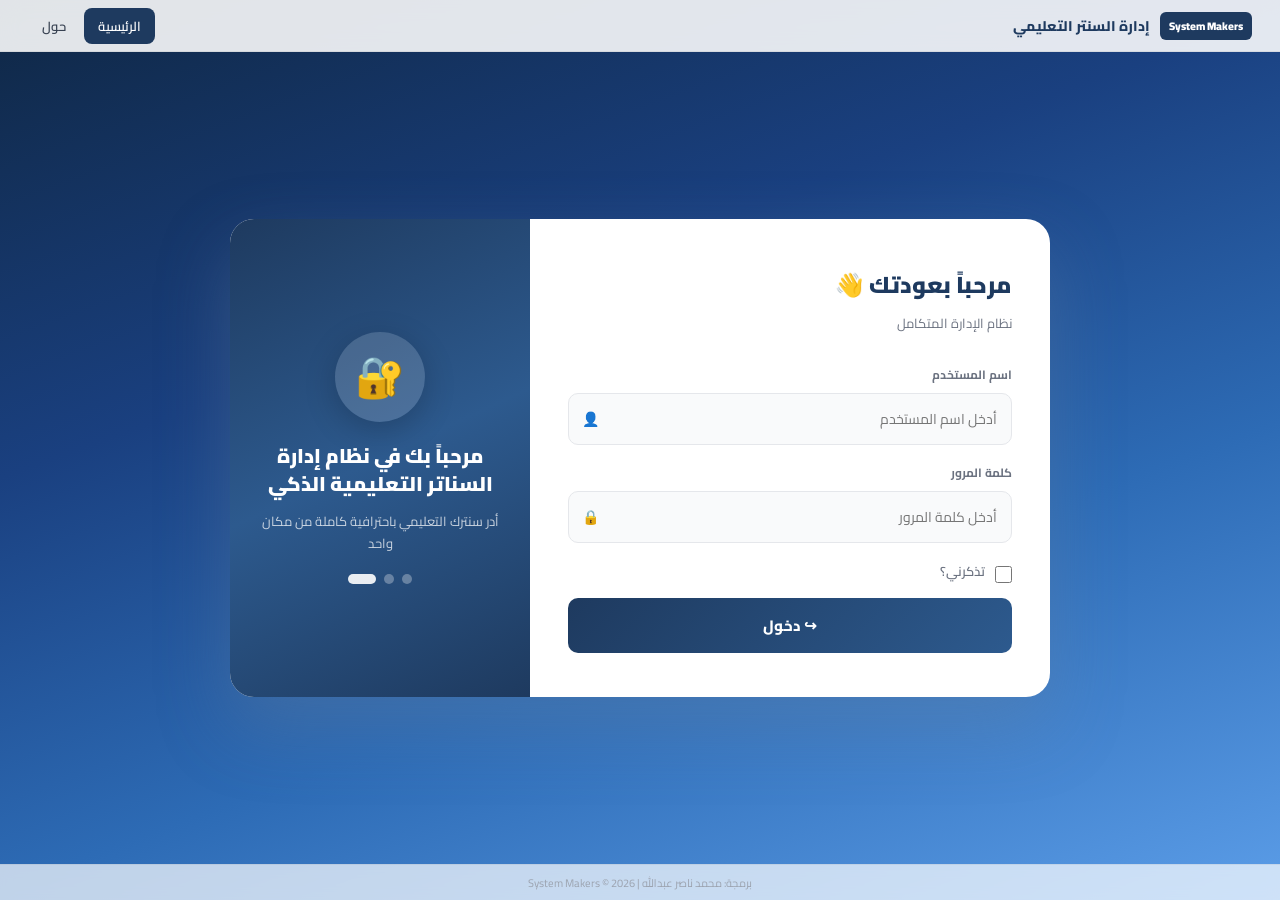
==== app.html @ ea77adde "Add files via upload" ====
<!DOCTYPE html>
<html lang="ar" dir="rtl">
<head>
<meta charset="UTF-8">
<meta name="viewport" content="width=device-width, initial-scale=1.0">
<title>سنتر الدروس الخصوصية</title>
<style>
@import url('https://fonts.googleapis.com/css2?family=Cairo:wght@300;400;500;600;700;900&display=swap');
:root{
  --p:#0f2744;--p2:#1a3d6b;--acc:#f59e0b;--acc2:#d97706;
  --green:#10b981;--red:#ef4444;--blue:#3b82f6;--purple:#8b5cf6;
  --bg:#f1f5f9;--card:#fff;--text:#0f172a;--muted:#64748b;--border:#e2e8f0;
  --tnh:40px;--sh:0 2px 16px rgba(0,0,0,.07);
}
*{margin:0;padding:0;box-sizing:border-box}
body{font-family:'Cairo','Segoe UI',sans-serif;background:var(--bg);color:var(--text);direction:rtl}

/* AUTH */
#auth{position:fixed;inset:0;z-index:999;background:linear-gradient(160deg,#0f2744 0%,#1a4080 35%,#2d6bb5 65%,#5b9de8 100%);display:flex;align-items:center;justify-content:center;padding-top:52px;padding-bottom:36px}
.acard{background:#fff;border-radius:24px;width:820px;max-width:96vw;min-height:460px;box-shadow:0 30px 70px rgba(100,130,160,.35);animation:fadeUp .4s;display:flex;overflow:hidden}
@keyframes fadeUp{from{opacity:0;transform:translateY(24px)}to{opacity:1;transform:none}}
.acard-left{flex:1;padding:44px 38px;min-width:0}
.acard-right{width:300px;background:linear-gradient(155deg,#1e3a5f,#2d5a8e 50%,#1e3a5f);display:flex;flex-direction:column;align-items:center;justify-content:center;padding:36px 28px;text-align:center;flex-shrink:0;position:relative;overflow:hidden}
.acard-right-content{position:relative;z-index:1}
.aright-icon{width:90px;height:90px;background:rgba(255,255,255,.15);border-radius:50%;display:flex;align-items:center;justify-content:center;font-size:40px;margin:0 auto 20px;box-shadow:0 8px 32px rgba(0,0,0,.2)}
.acard-right h3{color:#fff;font-size:20px;font-weight:900;margin-bottom:12px;line-height:1.4}
.acard-right p{color:rgba(255,255,255,.75);font-size:13px;line-height:1.7}
.aright-dots{display:flex;gap:8px;justify-content:center;margin-top:20px}
.aright-dots span{width:10px;height:10px;border-radius:50%;background:rgba(255,255,255,.3)}
.aright-dots span.active{background:rgba(255,255,255,.9);width:28px;border-radius:5px}
.abrand{margin-bottom:28px}
.abrand h1{font-size:23px;font-weight:900;color:#1e3a5f;display:flex;align-items:center;gap:8px}
.abrand p{font-size:13px;color:#6b7280;margin-top:5px}
.afield{margin-bottom:16px}
.afield label{display:block;font-size:12px;font-weight:700;color:#6b7280;margin-bottom:7px}
.afield .ainp-wrap{position:relative}
.afield .ainp-wrap .aicon{position:absolute;left:14px;top:50%;transform:translateY(-50%);color:#9ca3af;font-size:14px;pointer-events:none}
.afield input{width:100%;padding:12px 14px 12px 40px;border:1.5px solid #e5e7eb;border-radius:10px;font-size:14px;font-family:inherit;transition:.2s;background:#f9fafb;color:#111}
.afield input:focus{outline:none;border-color:#2d5a8e;background:#fff;box-shadow:0 0 0 3px rgba(45,90,142,.1)}
.abtn{width:100%;padding:13px;background:linear-gradient(135deg,#1e3a5f,#2d5a8e);color:#fff;border:none;border-radius:10px;font-size:15px;font-weight:800;font-family:inherit;cursor:pointer;margin-top:8px;transition:.2s;display:flex;align-items:center;justify-content:center;gap:8px}
.abtn:hover{background:linear-gradient(135deg,#16304f,#255080);transform:translateY(-1px);box-shadow:0 6px 20px rgba(30,58,95,.3)}
.aerr{background:#fee2e2;color:#dc2626;border-radius:10px;padding:11px 14px;font-size:13px;margin-top:12px;display:none}
.ahint{text-align:center;margin-top:14px;font-size:12px;color:#94a3b8}
#auth-topbar{position:fixed;top:0;left:0;right:0;height:52px;background:rgba(255,255,255,.88);backdrop-filter:blur(10px);display:flex;align-items:center;justify-content:space-between;padding:0 28px;z-index:1000;border-bottom:1px solid rgba(0,0,0,.06)}
#auth-topbar .atnav-brand{display:flex;align-items:center;gap:10px;font-size:14px;font-weight:800;color:#1e3a5f}
#auth-topbar .atnav-brand span{background:#1e3a5f;color:#fff;border-radius:6px;padding:4px 9px;font-size:11px;font-weight:900}
#auth-topbar .atnav-links{display:flex;gap:4px}
#auth-topbar .atnav-links a{padding:6px 14px;border-radius:8px;font-size:13px;font-weight:600;color:#374151;text-decoration:none;transition:.15s;cursor:pointer}
#auth-topbar .atnav-links a:hover{background:rgba(30,58,95,.08);color:#1e3a5f}
#auth-topbar .atnav-links a.active{background:#1e3a5f;color:#fff}
#auth-footer{position:fixed;bottom:0;left:0;right:0;height:36px;background:rgba(255,255,255,.7);backdrop-filter:blur(6px);display:flex;align-items:center;justify-content:center;font-size:11px;color:#9ca3af;z-index:1000;border-top:1px solid rgba(0,0,0,.05)}

/* LAYOUT — شريط جانبي يمين */
#app{display:flex;min-height:100vh}
.topnav{background:var(--p);position:fixed;top:0;right:0;bottom:0;z-index:100;width:230px;box-shadow:-2px 0 12px rgba(0,0,0,.2);transition:all .25s}
.tn-inner{height:100%;display:flex;flex-direction:column;align-items:stretch;gap:8px;padding:8px;max-width:100%}
/* ── TOP BAR LAYOUT ── */
body.layout-top .topnav{top:0;right:0;left:0;bottom:auto;width:100%;height:72px;overflow:hidden;box-shadow:0 3px 16px rgba(0,0,0,.22)}
body.layout-top .tn-inner{flex-direction:row;height:72px;align-items:center;padding:0 16px;gap:6px;overflow-x:auto;overflow-y:hidden}
body.layout-top .tn-user{flex-direction:row;border:none;border-left:1px solid rgba(255,255,255,.18);padding:6px 16px;min-width:fit-content;flex-shrink:0;gap:10px}
body.layout-top .tn-user .sbav{width:34px;height:34px;font-size:14px;border-radius:10px}
body.layout-top .tn-user .sbui .nm{font-size:12px;max-width:120px}
body.layout-top .tn-user .sbui .rl{font-size:10px}
body.layout-top .tn-brand{flex-direction:row;border:none;border-right:1px solid rgba(255,255,255,.18);padding:6px 16px;min-width:fit-content;flex-shrink:0;gap:10px}
body.layout-top .tn-brand .sblogo{width:36px;height:36px;font-size:18px;border-radius:10px}
body.layout-top .tn-brand h2{font-size:13px;max-width:160px}
body.layout-top .tn-brand span{font-size:11px}
body.layout-top .tn-scroll{flex-direction:row;overflow-x:auto;overflow-y:hidden;flex:1;gap:3px;padding:0 6px;align-items:center}
body.layout-top .ns{display:flex;flex-direction:row;align-items:center;gap:3px;flex-shrink:0;position:relative}
body.layout-top .ns+.ns::before{content:'';display:block;width:1px;height:28px;background:rgba(255,255,255,.15);margin:0 4px;flex-shrink:0}
body.layout-top .nl{display:none}
body.layout-top .ni{white-space:nowrap;padding:8px 14px;font-size:13px;font-weight:700;border-radius:9px;gap:6px}
body.layout-top .ni .ic{font-size:14px;width:18px}
body.layout-top .ni.on{background:var(--acc);color:var(--p)}
body.layout-top .sbadge{font-size:9px}
body.layout-top .lout{font-size:18px;padding:4px 6px}
body.layout-top .main{margin-right:0;width:100%;margin-top:72px}
body.layout-top .tn-scroll::-webkit-scrollbar{height:4px}
body.layout-top .tn-scroll::-webkit-scrollbar-thumb{background:rgba(255,255,255,.3);border-radius:2px}
.tn-brand{display:flex;align-items:center;gap:8px;flex-shrink:0;padding:8px;border:1px solid rgba(255,255,255,.12);border-radius:10px}
.tn-brand .sblogo{width:28px;height:28px;background:var(--acc);border-radius:8px;display:inline-flex;align-items:center;justify-content:center;font-size:14px;flex-shrink:0}
.tn-brand .tn-txt{display:flex;flex-direction:column;line-height:1.1}
.tn-brand h2{color:#fff;font-size:12px;font-weight:800;max-width:140px;overflow:hidden;text-overflow:ellipsis;white-space:nowrap}
.tn-brand span{color:rgba(255,255,255,.55);font-size:10px}
.tn-scroll{flex:1;min-height:0;display:flex;flex-direction:column;align-items:stretch;gap:6px;overflow-x:hidden;overflow-y:auto;padding:2px 0;scrollbar-width:thin}
.tn-scroll::-webkit-scrollbar{width:5px}
.tn-scroll::-webkit-scrollbar-thumb{background:rgba(255,255,255,.25);border-radius:3px}
.ns{display:block}
.nl{display:block;color:rgba(255,255,255,.55);font-size:10px;font-weight:800;padding:4px 6px}
.ni{display:flex;align-items:center;gap:7px;padding:7px 9px;border-radius:8px;cursor:pointer;color:rgba(255,255,255,.82);font-size:12px;font-weight:700;transition:.12s;line-height:1.2}
.ni:hover{background:rgba(255,255,255,.1);color:#fff}
.ni.on{background:var(--acc);color:var(--p)}
.ni .ic{font-size:12px;width:15px;text-align:center;line-height:1}
.sbadge{background:rgba(239,68,68,.95);color:#fff;border-radius:10px;padding:0 4px;font-size:8px;font-weight:800;margin-right:2px;vertical-align:middle}
.tn-user{display:flex;align-items:center;gap:7px;flex-shrink:0;padding:8px;border:1px solid rgba(255,255,255,.12);border-radius:10px}
.sbav{width:26px;height:26px;background:var(--acc);border-radius:7px;display:flex;align-items:center;justify-content:center;font-size:11px;font-weight:800;color:var(--p);flex-shrink:0}
.sbui .nm{color:#fff;font-size:10.5px;font-weight:700;max-width:90px;overflow:hidden;text-overflow:ellipsis}
.sbui .rl{color:rgba(255,255,255,.45);font-size:9px}
.lout{background:none;border:none;color:rgba(255,255,255,.45);cursor:pointer;font-size:15px;padding:2px 4px;transition:.2s;line-height:1}
.lout:hover{color:#fff}

.main{flex:1;margin-right:230px;width:calc(100% - 230px)}
.topbar{background:#fff;padding:0 26px;height:60px;display:flex;align-items:center;justify-content:space-between;border-bottom:1px solid var(--border);position:sticky;top:0;z-index:50;box-shadow:0 2px 8px rgba(0,0,0,.04)}
.topbar h1{font-size:18px;font-weight:800;color:var(--p)}
.topbar-r{display:flex;align-items:center;gap:10px}
.dpill{background:var(--bg);border:1px solid var(--border);border-radius:8px;padding:6px 13px;font-size:12px;color:var(--muted);font-weight:600}
.content{padding:22px}

/* PAGES */
.page{display:none}.page.on{display:block}

/* STATS */
.stats{display:grid;grid-template-columns:repeat(4,1fr);gap:15px;margin-bottom:20px}
.sc{background:#fff;border-radius:15px;padding:18px 20px;box-shadow:var(--sh);display:flex;align-items:center;gap:15px;transition:.2s;border-right:4px solid transparent}
.sc:hover{transform:translateY(-2px)}
.sc.cg{border-color:var(--green)}.sc.cb{border-color:var(--blue)}.sc.ca{border-color:var(--acc)}.sc.cr{border-color:var(--red)}
.scic{width:50px;height:50px;border-radius:13px;display:flex;align-items:center;justify-content:center;font-size:21px;flex-shrink:0}
.scic.g{background:#d1fae5}.scic.b{background:#dbeafe}.scic.a{background:#fef3c7}.scic.r{background:#fee2e2}
.scv{font-size:24px;font-weight:900;color:var(--p);line-height:1}
.scl{font-size:12px;color:var(--muted);margin-top:3px;font-weight:600}

/* CARD */
.card{background:#fff;border-radius:15px;box-shadow:var(--sh);margin-bottom:18px;overflow:hidden}
.ch{padding:15px 20px;border-bottom:1px solid var(--border);display:flex;align-items:center;justify-content:space-between}
.ct{font-size:14px;font-weight:800;color:var(--p)}
.cb{padding:20px}

/* GRID */
.g2{display:grid;grid-template-columns:1fr 1fr;gap:16px}
.g3{display:grid;grid-template-columns:1fr 1fr 1fr;gap:15px}

/* BUTTON */
.btn{padding:9px 17px;border-radius:9px;border:none;cursor:pointer;font-size:13px;font-weight:700;font-family:inherit;transition:.18s;display:inline-flex;align-items:center;gap:6px}
.btnp{background:var(--p);color:#fff}.btnp:hover{background:var(--p2)}
.btna{background:var(--acc);color:var(--p)}.btna:hover{background:var(--acc2)}
.btng{background:var(--green);color:#fff}
.btnr{background:var(--red);color:#fff}
.btno{background:transparent;color:var(--p);border:2px solid var(--border)}.btno:hover{border-color:var(--p)}
.btn-sm{padding:5px 12px;font-size:12px}

/* TABLE */
.tw{overflow-x:auto}
table{width:100%;border-collapse:collapse}
th{background:var(--bg);padding:10px 14px;text-align:right;font-size:11px;font-weight:800;color:var(--muted);letter-spacing:.4px;white-space:nowrap}
td{padding:12px 14px;border-bottom:1px solid var(--border);font-size:13px;vertical-align:middle}
tr:last-child td{border:none}
tr:hover td{background:#fafbfc}

/* BADGE */
.b{padding:3px 9px;border-radius:20px;font-size:11px;font-weight:800;display:inline-block}
.bg{background:#d1fae5;color:#065f46}.br{background:#fee2e2;color:#991b1b}
.bb{background:#dbeafe;color:#1e40af}.ba{background:#fef3c7;color:#92400e}
.bm{background:#f1f5f9;color:#475569}

/* MODAL */
.mo{position:fixed;inset:0;background:rgba(0,0,0,.55);z-index:500;display:none;align-items:center;justify-content:center;padding:20px}
.mo.on{display:flex}
.modal{background:#fff;border-radius:20px;width:620px;max-width:100%;max-height:90vh;overflow-y:auto;box-shadow:0 30px 70px rgba(0,0,0,.3);animation:fadeUp .3s}
.mh{padding:17px 22px;border-bottom:1px solid var(--border);display:flex;align-items:center;justify-content:space-between;position:sticky;top:0;background:#fff;z-index:1}
.mt{font-size:16px;font-weight:800;color:var(--p)}
.mc{background:none;border:none;font-size:22px;cursor:pointer;color:var(--muted);transition:.2s}
.mc:hover{color:var(--red)}
.mb{padding:22px}
.mf{padding:14px 22px;border-top:1px solid var(--border);display:flex;justify-content:flex-end;gap:10px}

/* FORM */
.fg{display:grid;grid-template-columns:1fr 1fr;gap:14px}
.fl label{display:block;font-size:11px;font-weight:800;color:var(--muted);margin-bottom:6px;text-transform:uppercase}
.fc{width:100%;padding:10px 12px;border:2px solid var(--border);border-radius:9px;font-size:13px;font-family:inherit;transition:.2s;background:#fff}
.fc:focus{outline:none;border-color:var(--blue)}
textarea.fc{resize:vertical;min-height:72px}
.full{grid-column:1/-1}

/* FILTERS */
.filters{display:flex;gap:10px;margin-bottom:16px;flex-wrap:wrap;align-items:center}
.sbi{flex:1;min-width:160px;padding:9px 14px;border:2px solid var(--border);border-radius:9px;font-family:inherit;font-size:13px;transition:.2s}
.sbi:focus{outline:none;border-color:var(--blue)}
.fsel{padding:9px 12px;border:2px solid var(--border);border-radius:9px;font-family:inherit;font-size:13px;background:#fff;cursor:pointer;min-width:120px}
.fsel:focus{outline:none;border-color:var(--blue)}

/* PROGRESS */
.pb{height:7px;background:var(--border);border-radius:4px;overflow:hidden;margin-top:4px}
.pf{height:100%;border-radius:4px;transition:width .3s}
.pf.g{background:var(--green)}.pf.y{background:var(--acc)}.pf.r{background:var(--red)}

/* SWITCH */
.sw{position:relative;display:inline-block;width:42px;height:23px}
.sw input{opacity:0;width:0;height:0}
.sl{position:absolute;inset:0;background:#cbd5e1;border-radius:24px;cursor:pointer;transition:.2s}
.sl:before{content:'';position:absolute;width:17px;height:17px;background:#fff;border-radius:50%;bottom:3px;right:3px;transition:.2s}
.sw input:checked+.sl{background:var(--green)}
.sw input:checked+.sl:before{transform:translateX(-19px)}

/* ALERT */
.alert{padding:12px 16px;border-radius:10px;font-size:13px;font-weight:600;margin-bottom:13px;display:flex;align-items:center;gap:10px}
.aw{background:#fef3c7;color:#92400e;border-right:4px solid var(--acc)}
.ad{background:#fee2e2;color:#991b1b;border-right:4px solid var(--red)}
.as{background:#d1fae5;color:#065f46;border-right:4px solid var(--green)}

/* DASHBOARD ITEMS */
.psi{display:flex;align-items:center;justify-content:space-between;padding:12px 0;border-bottom:1px solid var(--border)}
.psi:last-child{border:none}
.psi .inm{font-weight:700;font-size:14px}
.psi .inf{font-size:11px;color:var(--muted);margin-top:2px}

/* TOAST */
#toast{position:fixed;bottom:26px;left:50%;transform:translateX(-50%);background:#1e293b;color:#fff;padding:12px 22px;border-radius:11px;font-size:14px;font-weight:600;z-index:9999;opacity:0;transition:opacity .3s;pointer-events:none;white-space:nowrap;box-shadow:0 8px 24px rgba(0,0,0,.3)}
#toast.show{opacity:1}#toast.ok{background:var(--green)}#toast.err{background:var(--red)}#toast.warn{background:var(--acc);color:var(--p)}

/* LOADING */
.loading{display:none;position:fixed;inset:0;background:rgba(255,255,255,.7);z-index:800;align-items:center;justify-content:center}
.loading.on{display:flex}
.spin{width:44px;height:44px;border:4px solid var(--border);border-top-color:var(--p);border-radius:50%;animation:spin .7s linear infinite}
@keyframes spin{to{transform:rotate(360deg)}}

.empty{text-align:center;padding:42px 20px;color:var(--muted)}
.empty .ei{font-size:42px;margin-bottom:10px}
.empty p{font-size:14px}
.flex{display:flex}.gap8{gap:8px}.gap12{gap:12px}.aic{align-items:center}.jb{justify-content:space-between}
.fw7{font-weight:700}.fw9{font-weight:900}.fs12{font-size:12px}.fs13{font-size:13px}
.tg{color:var(--green)}.tr{color:var(--red)}.tb{color:var(--blue)}.tm{color:var(--muted)}
.mt16{margin-top:16px}.mb16{margin-bottom:16px}.hidden{display:none!important}

/* ═══ RECEIPT PRINT ═══ */
@media print{
  body>*:not(#receipt-wrap){display:none!important}
  #receipt-wrap{display:block!important;position:fixed;inset:0;z-index:9999;background:#fff}
}
#receipt-wrap{display:none;position:fixed;inset:0;z-index:9000;background:rgba(0,0,0,.6);align-items:center;justify-content:center}
#receipt-wrap.on{display:flex}
.receipt-box{background:#fff;width:460px;max-width:96%;border-radius:16px;overflow:hidden;box-shadow:0 20px 60px rgba(0,0,0,.4);animation:fadeUp .3s}
.receipt-head{background:var(--p);color:#fff;padding:22px;text-align:center}
.receipt-head h2{font-size:18px;font-weight:800}
.receipt-head p{font-size:12px;opacity:.7;margin-top:4px}
.receipt-title-bar{background:var(--acc);color:var(--p);text-align:center;padding:12px;font-size:16px;font-weight:800}
.receipt-body{padding:24px}
.receipt-row{display:flex;justify-content:space-between;align-items:center;padding:11px 0;border-bottom:1px solid var(--border)}
.receipt-row:last-of-type{border:none}
.receipt-row .lbl{font-size:14px;font-weight:700;color:var(--muted)}
.receipt-row .val{font-size:14px;font-weight:700;color:var(--text)}
.receipt-row .big{font-size:22px;font-weight:900;color:var(--green)}
.receipt-row .rem{font-size:18px;font-weight:900}
.receipt-row .rem.zero{color:var(--green)}
.receipt-row .rem.pos{color:var(--red)}
.receipt-footer{text-align:center;padding:16px;border-top:1px solid var(--border);font-size:12px;color:var(--muted)}
.receipt-actions{display:flex;gap:10px;padding:16px 24px;border-top:1px solid var(--border);justify-content:flex-end}

@media print{
  .receipt-box{border-radius:0;box-shadow:none;width:100%;height:100%}
  .receipt-actions{display:none}
  @page{size:A5;margin:10mm}
}
</style>
</head>
<body>

<!-- AUTH TOPBAR -->
<div id="auth-topbar">
  <div class="atnav-brand">
    <span>System Makers</span>
    إدارة السنتر التعليمي
  </div>
  <div class="atnav-links">
    <a class="active">الرئيسية</a>
    <a onclick="document.getElementById('about-mini-modal').style.display='flex'" style="cursor:pointer">حول</a>
  </div>
</div>

<!-- AUTH -->
<div id="auth">
  <div class="acard">
    <div class="acard-left">
      <div class="abrand">
        <h1>مرحباً بعودتك 👋</h1>
        <p>نظام الإدارة المتكامل</p>
      </div>
      <div class="afield">
        <label>اسم المستخدم</label>
        <div class="ainp-wrap">
          <span class="aicon">👤</span>
          <input id="au" placeholder="أدخل اسم المستخدم" autocomplete="username" value="">
        </div>
      </div>
      <div class="afield">
        <label>كلمة المرور</label>
        <div class="ainp-wrap">
          <span class="aicon">🔒</span>
          <input id="ap" type="password" placeholder="أدخل كلمة المرور" autocomplete="current-password" value="">
        </div>
      </div>
      <div class="afield" style="display:flex;align-items:center;gap:10px;margin-bottom:4px">
        <input type="checkbox" id="remember-me" style="width:17px;height:17px;accent-color:#1e3a5f;cursor:pointer">
        <label for="remember-me" style="font-size:13px;color:#6b7280;cursor:pointer;font-weight:600">تذكرني؟</label>
      </div>
      <button class="abtn" onclick="doLogin()">↪ دخول</button>
      <div class="aerr" id="aerr"></div>
    </div>
    <div class="acard-right">
      <div class="acard-right-content">
        <div class="aright-icon">🔐</div>
        <h3>مرحباً بك في نظام إدارة السناتر التعليمية الذكي</h3>
        <p>أدر سنترك التعليمي باحترافية كاملة من مكان واحد</p>
        <div class="aright-dots">
          <span></span><span></span><span class="active"></span>
        </div>
      </div>
    </div>
  </div>
</div>

<!-- AUTH FOOTER -->
<div id="auth-footer">برمجة: محمد ناصر عبدالله | System Makers © 2026</div>

<!-- ABOUT MINI MODAL -->
<div id="about-mini-modal" onclick="if(event.target===this)this.style.display='none'" style="display:none;position:fixed;inset:0;z-index:2000;background:rgba(0,0,0,.55);align-items:center;justify-content:center;padding:20px">
  <div style="background:#fff;border-radius:20px;width:440px;max-width:96vw;overflow:hidden;box-shadow:0 30px 70px rgba(0,0,0,.4);animation:fadeUp .3s">
    <div style="background:linear-gradient(135deg,#0f2744,#2d5a8e);padding:26px 24px;position:relative">
      <button onclick="document.getElementById('about-mini-modal').style.display='none'" style="position:absolute;top:14px;left:16px;background:rgba(255,255,255,.15);border:none;color:#fff;width:30px;height:30px;border-radius:8px;cursor:pointer;font-size:16px;line-height:1">×</button>
      <div style="text-align:center">
        <div style="font-size:40px;margin-bottom:10px">🎓</div>
        <div style="color:#fff;font-size:18px;font-weight:900;margin-bottom:4px">نظام إدارة السناتر التعليمية</div>
        <div style="color:rgba(255,255,255,.65);font-size:12px">الإصدار 2.0 — System Makers © 2026</div>
      </div>
    </div>
    <div style="padding:22px 24px">
      <p style="font-size:13px;color:#6b7280;line-height:1.8;margin-bottom:18px;text-align:center">
        متخصصون في بناء أنظمة إدارة مخصصة للمراكز التعليمية بأحدث التقنيات وأفضل الأسعار.
      </p>
      <div style="display:flex;flex-direction:column;gap:10px">
        <a href="https://wa.me/201103763082" target="_blank" style="display:flex;align-items:center;gap:14px;padding:14px 18px;background:linear-gradient(135deg,#1aad5e,#25d366);border-radius:12px;text-decoration:none;box-shadow:0 4px 16px rgba(37,211,102,.3)">
          <span style="font-size:24px">💬</span>
          <div>
            <div style="color:rgba(255,255,255,.8);font-size:10px;font-weight:700;letter-spacing:1px">واتساب — تواصل معنا</div>
            <div style="color:#fff;font-size:17px;font-weight:900;direction:ltr">01103763082</div>
          </div>
        </a>
        <a href="https://www.facebook.com/profile.php?id=100095476066188" target="_blank" style="display:flex;align-items:center;gap:14px;padding:14px 18px;background:linear-gradient(135deg,#0d5fd8,#1877f2);border-radius:12px;text-decoration:none;box-shadow:0 4px 16px rgba(24,119,242,.3)">
          <span style="font-size:24px">📘</span>
          <div>
            <div style="color:rgba(255,255,255,.8);font-size:10px;font-weight:700;letter-spacing:1px">صفحة فيسبوك</div>
            <div style="color:#fff;font-size:17px;font-weight:900">System Makers</div>
          </div>
        </a>
      </div>
      <div style="text-align:center;margin-top:16px">
        <span style="font-size:11px;color:#9ca3af">برمجة: محمد ناصر عبدالله | System Makers © 2026</span>
      </div>
    </div>
  </div>
</div>

<!-- APP -->
<div id="app" style="display:none">
  <header class="topnav">
    <div class="tn-inner">
      <div class="tn-user">
        <div class="sbav" id="sb-av">م</div>
        <div class="sbui"><div class="nm" id="sb-nm">المدير</div><div class="rl" id="sb-rl">مدير عام</div></div>
        <button type="button" class="lout" onclick="doLogout()" title="تسجيل خروج">↩</button>
        <button type="button" class="lout" onclick="doExitProgram()" title="خروج نهائي">✕</button>
      </div>
      <nav class="tn-scroll" id="main-nav" aria-label="القائمة الرئيسية">
        <div class="ns">
          <span class="nl">رئيسية</span>
          <div class="ni on" data-p="dash" onclick="go('dash')"><span class="ic">📊</span>لوحة التحكم</div>
        </div>
        <div class="ns" id="ns-stu">
          <span class="nl">طلاب</span>
          <div class="ni" data-p="students" onclick="go('students')"><span class="ic">👥</span>إدارة الطلاب</div>
          <div class="ni" data-p="attendance" onclick="go('attendance')"><span class="ic">✅</span>الحضور والغياب</div>
          <div class="ni" data-p="sessions" onclick="go('sessions')"><span class="ic">🕐</span>إدارة الحصص</div>
          <div class="ni" data-p="grades" onclick="go('grades')"><span class="ic">📝</span>الدرجات والتقييم</div>
          <div class="ni" data-p="followup" onclick="go('followup')"><span class="ic">📋</span>متابعة الطلاب</div>
        </div>
        <div class="ns" id="ns-fin">
          <span class="nl">حسابات</span>
          <div class="ni" data-p="payments" onclick="go('payments')">
            <span class="ic">💰</span>الرسوم والمدفوعات<span class="sbadge hidden" id="badge-late">0</span>
          </div>
          <div class="ni" data-p="refunds" onclick="go('refunds')"><span class="ic">↩️</span>الاسترجاع</div>
          <div class="ni" data-p="due" onclick="go('due')">
            <span class="ic">⏰</span>المستحقات<span class="sbadge hidden" id="badge-due">0</span>
          </div>
          <div class="ni" data-p="expenses" onclick="go('expenses')"><span class="ic">🧾</span>المصروفات</div>
          <div class="ni" data-p="reports" onclick="go('reports')"><span class="ic">📈</span>التقارير المالية</div>
          <div class="ni" data-p="teacher_share" onclick="go('teacher_share')"><span class="ic">⚖️</span>نسبة السنتر والمعلم</div>
        </div>
        <div class="ns" id="ns-adm">
          <span class="nl">إدارة</span>
          <div class="ni" data-p="teachers" onclick="go('teachers')"><span class="ic">👨‍🏫</span>المدرسون</div>
          <div class="ni" data-p="courses" onclick="go('courses')"><span class="ic">📚</span>المواد والمجموعات</div>
          <div class="ni" data-p="users" onclick="go('users')"><span class="ic">👤</span>المستخدمين</div>
          <div class="ni" data-p="import_export" onclick="go('import_export')"><span class="ic">📦</span>استيراد وتصدير</div>
          <div class="ni" data-p="online_users" onclick="go('online_users')"><span class="ic">🟢</span>المتصلون</div>
          <div class="ni" data-p="settings" onclick="go('settings')"><span class="ic">⚙️</span>الإعدادات</div>
          <div class="ni" data-p="serial_licenses" onclick="go('serial_licenses')"><span class="ic">🔑</span>السريالات والمطور</div>
        </div>
        <div class="ns" id="ns-about">
          <span class="nl">أخرى</span>
          <div class="ni" data-p="about" onclick="go('about')"><span class="ic">ℹ️</span>حول البرنامج</div>
        </div>
      </nav>
      <div class="tn-brand">
        <div class="sblogo">🎓</div>
        <div class="tn-txt">
          <h2 id="sb-cname">السنتر</h2>
          <span>نظام الإدارة</span>
        </div>
      </div>
    </div>
  </header>

  <div class="main">
    <div class="topbar">
      <h1 id="ptitle">لوحة التحكم</h1>
      <div class="topbar-r">
        <div id="sub-info-pill" style="display:none;align-items:center;gap:6px;background:var(--bg);border:1.5px solid var(--border);border-radius:8px;padding:5px 12px;font-size:12px;font-weight:700;color:var(--text)"></div>
        <button class="btn btno btn-sm" id="btn-refresh-top" onclick="manualRefresh()">🔄 تحديث</button>
        <div class="dpill" id="date-lbl"></div>
      </div>
    </div>
    <div class="content">

      <!-- DASHBOARD -->
      <div class="page on" id="page-dash">
        <!-- بطاقات الإحصاء الرئيسية -->
        <div class="stats" id="d-stats"></div>
        <div id="d-alerts"></div>

        <!-- محتوى مخصص حسب الدور -->
        <div id="d-role-content"></div>

        <!-- قسم مشترك: الطلاب المتأخرون (للي عندهم صلاحية payments) -->
        <div class="card" id="d-late-card" style="display:none">
          <div class="ch">
            <span class="ct">⚠️ الطلاب المتأخرون في الدفع</span>
            <span id="d-late-cnt" class="b br">0</span>
          </div>
          <div id="d-late" style="padding:0"></div>
        </div>
      </div>

      <!-- STUDENTS -->
      <div class="page" id="page-students">
        <div class="filters">
          <input class="sbi" id="s-q" placeholder="🔍 ابحث بالاسم أو الكود..." oninput="renderStudents()">
          <select class="fsel" id="s-fc" onchange="renderStudents()"><option value="">كل المجموعات</option></select>
          <select class="fsel" id="s-fs" onchange="renderStudents()"><option value="">كل الحالات</option><option value="active">نشط</option><option value="inactive">موقوف</option></select>
          <button class="btn btnp" data-perm="students" onclick="if(requirePerm('students','إضافة طالب'))openSM()">➕ إضافة طالب</button>
        </div>
        <div class="card"><div class="tw"><table>
          <thead><tr><th>كود</th><th>الاسم</th><th>المجموعة</th><th>المدرس</th><th>نسبة / قيمة السنتر</th><th>الرسوم</th><th>الرصيد</th><th>الحالة</th><th>إجراءات</th></tr></thead>
          <tbody id="s-tb"></tbody>
        </table></div></div>
      </div>

      <!-- ATTENDANCE -->
      <div class="page" id="page-attendance">
        <div class="filters" style="flex-wrap:wrap;gap:10px;align-items:center">
          <input type="date" class="fsel" id="att-d" onchange="renderAtt()">
          <select class="fsel" id="att-c" onchange="renderAtt()"><option value="">كل المجموعات</option></select>
          <button class="btn btnp" onclick="saveAtt()">💾 حفظ الحضور</button>
          <span id="att-sum" class="b bb" style="padding:9px 14px"></span>
          <span style="width:1px;height:28px;background:var(--border);margin:0 4px"></span>
          <input class="sbi" id="att-code-inp" placeholder="كود الطالب" style="max-width:120px" dir="ltr">
          <button type="button" class="btn btno btn-sm" onclick="manualAttSet(true)">✅ حضور</button>
          <button type="button" class="btn btnr btn-sm" onclick="manualAttSet(false)">❌ غياب</button>
        </div>
        <p class="fs12 tm" style="margin:-6px 0 12px;font-weight:600">يُعرض الطلاب الذين لديهم حصة في اليوم المحدد حسب أيام المجموعة.</p>
        <div class="card"><div class="tw"><table>
          <thead><tr><th>الطالب</th><th>الكود</th><th>المجموعة</th><th>المدرس</th><th>الحضور</th><th>ملاحظة</th></tr></thead>
          <tbody id="att-tb"></tbody>
        </table></div></div>
      </div>

      <!-- SESSIONS -->
      <div class="page" id="page-sessions">
        <div class="filters">
          <input type="date" class="fsel" id="ses-d" onchange="renderSessions()">
          <select class="fsel" id="ses-c" onchange="renderSessions()"><option value="">كل المجموعات</option></select>
          <select class="fsel" id="ses-status" onchange="renderSessions()">
            <option value="">كل الحالات</option>
            <option value="upcoming">🟡 قادمة</option>
            <option value="ongoing">🟢 جارية</option>
            <option value="done">✅ منتهية</option>
          </select>
          <button class="btn btnp" onclick="saveSessionAtt()">💾 حفظ الحضور</button>
          <span id="ses-sum" class="b bb" style="padding:9px 14px"></span>
        </div>
        <div id="ses-overview" class="g3" style="margin-bottom:18px"></div>
        <div class="card">
          <div class="ch">
            <span class="ct" id="ses-title">📅 حصص اليوم</span>
            <span id="ses-clock" style="font-size:13px;color:var(--muted);font-weight:700"></span>
          </div>
          <div class="tw"><table>
            <thead><tr><th>الطالب</th><th>الكود</th><th>المجموعة</th><th>الوقت</th><th>الحضور</th><th>مستحق الحصة</th><th>وقت الحضور</th><th>الانصراف</th><th>ملاحظة</th></tr></thead>
            <tbody id="ses-tb"></tbody>
          </table></div>
        </div>
      </div>

      <!-- GRADES -->
      <div class="page" id="page-grades">
        <div class="filters">
          <input class="sbi" id="g-q" placeholder="🔍 ابحث باسم الطالب..." oninput="renderGrades()">
          <select class="fsel" id="g-fc" onchange="renderGrades()"><option value="">كل المواد</option></select>
          <button class="btn btnp" data-perm="grades" onclick="if(requirePerm('grades','إضافة تقييم'))openGM()">➕ إضافة تقييم</button>
        </div>
        <div class="card"><div class="tw"><table>
          <thead><tr><th>الطالب</th><th>المادة</th><th>نوع التقييم</th><th>الدرجة</th><th>من</th><th>%</th><th>التقدير</th><th>التاريخ</th><th>حذف</th></tr></thead>
          <tbody id="g-tb"></tbody>
        </table></div></div>
      </div>

      <!-- FOLLOWUP -->
      <div class="page" id="page-followup">
        <div class="filters">
          <input class="sbi" id="f-q" placeholder="🔍 ابحث باسم الطالب..." oninput="renderFollowup()">
          <select class="fsel" id="f-ft" onchange="renderFollowup()"><option value="">كل الأنواع</option><option>سلوك</option><option>أكاديمي</option><option>حضور</option><option>مالي</option><option>تواصل</option></select>
          <select class="fsel" id="f-fp" onchange="renderFollowup()"><option value="">كل الأولويات</option><option value="high">عالية</option><option value="medium">متوسطة</option><option value="low">منخفضة</option></select>
          <button class="btn btnp" data-perm="followup" onclick="if(requirePerm('followup','إضافة ملاحظة'))openFM()">➕ إضافة ملاحظة</button>
        </div>
        <div class="card"><div class="tw"><table>
          <thead><tr><th>الطالب</th><th>النوع</th><th>الملاحظة</th><th>الأولوية</th><th>التاريخ</th><th>بواسطة</th><th>واتساب</th><th>حذف</th></tr></thead>
          <tbody id="f-tb"></tbody>
        </table></div></div>
      </div>

      <!-- PAYMENTS -->
      <div class="page" id="page-payments">
        <div class="filters">
          <input class="sbi" id="p-q" placeholder="🔍 ابحث باسم الطالب..." oninput="renderPayments()">
          <select class="fsel" id="p-fs" onchange="renderPayments()"><option value="">كل الحالات</option><option value="paid">مدفوع</option><option value="partial">جزئي</option><option value="pending">معلق</option><option value="refunded">تم رد المبلغ — استرجاع</option></select>
          <input type="month" class="fsel" id="p-fm" onchange="renderPayments()">
          <button class="btn btnp" data-perm="payments" onclick="if(requirePerm('payments','تسجيل دفعة'))openPM()">➕ تسجيل دفعة</button>
        </div>
        <div class="stats" id="p-stats" style="grid-template-columns:repeat(3,1fr)"></div>
        <div class="card"><div class="tw"><table>
          <thead><tr><th>الطالب</th><th>المجموعة</th><th>الشهر</th><th>المطلوب</th><th>المدفوع</th><th>المتبقي</th><th>طريقة الدفع</th><th>الحالة</th><th>بواسطة</th><th>رقم الإيصال</th><th>إيصال / استرجاع</th></tr></thead>
          <tbody id="p-tb"></tbody>
        </table>        </div></div>
        <div class="card" data-perm="payments">
          <div class="ch"><span class="ct">↩️ سجل الاسترجاعات</span><span id="p-refund-sum" class="b br"></span></div>
          <p class="fs12 tm" style="margin:0 0 10px 0">لتقرير مفصل وفلترة حسب الشهر استخدم صفحة <button type="button" class="btn btno btn-sm" onclick="go('refunds')">↩️ الاسترجاع</button></p>
          <div class="tw"><table>
            <thead><tr><th>الطالب</th><th>المجموعة</th><th>المبلغ</th><th>التاريخ</th><th>ملاحظة</th><th>بواسطة</th></tr></thead>
            <tbody id="p-refunds-tb"></tbody>
          </table></div>
        </div>
      </div>

      <!-- REFUNDS REPORT -->
      <div class="page" id="page-refunds">
        <div class="filters">
          <input type="month" class="fsel" id="rf-fm" onchange="renderRefundsPage()">
          <input class="sbi" id="rf-q" placeholder="🔍 ابحث باسم الطالب أو الكود..." oninput="renderRefundsPage()">
          <button class="btn btng" onclick="exportRefundsReport()">🖨️ طباعة التقرير</button>
        </div>
        <div class="stats" id="rf-stats" style="grid-template-columns:repeat(2,1fr);margin-bottom:16px"></div>
        <div class="card"><div class="tw"><table>
          <thead><tr><th>#</th><th>الطالب</th><th>المجموعة</th><th>المبلغ</th><th>التاريخ</th><th>ملاحظة</th><th>بواسطة</th><th>إجراءات</th></tr></thead>
          <tbody id="rf-tb"></tbody>
        </table></div></div>
      </div>

      <!-- DUE PAYMENTS PAGE -->
      <div class="page" id="page-due">
        <div class="filters">
          <input type="month" class="fsel" id="due-month" onchange="renderDue()">
          <select class="fsel" id="due-course" onchange="renderDue()"><option value="">كل المجموعات</option></select>
          <button class="btn btng" onclick="exportDuePDF()">📤 تصدير القائمة</button>
        </div>
        <div class="stats" id="due-stats" style="grid-template-columns:repeat(3,1fr);margin-bottom:18px"></div>
        <div class="card">
          <div class="ch">
            <span class="ct">⏰ الطلاب المستحقون للدفع</span>
            <span id="due-count" class="b br">0 طالب</span>
          </div>
          <div class="tw"><table>
            <thead><tr>
              <th>#</th><th>اسم الطالب</th><th>الكود</th><th>المجموعة</th>
              <th>الرسوم الشهرية</th><th>المدفوع</th><th>المتبقي</th>
              <th>الحالة</th><th>تسجيل دفعة</th>
            </tr></thead>
            <tbody id="due-tb"></tbody>
          </table></div>
        </div>
      </div>

      <!-- EXPENSES -->
      <div class="page" id="page-expenses">
        <div class="filters">
          <input type="month" class="fsel" id="e-fm" onchange="renderExpenses()">
          <select class="fsel" id="e-fc" onchange="renderExpenses()"><option value="">كل الفئات</option><option>إيجار</option><option>مرتبات</option><option>مستلزمات</option><option>صيانة</option><option>كهرباء/مياه</option><option>تسويق</option><option>أخرى</option></select>
          <button class="btn btnp" data-perm="expenses" onclick="if(requirePerm('expenses','إضافة مصروف'))openEM()">➕ إضافة مصروف</button>
        </div>
        <div class="card"><div class="tw"><table>
          <thead><tr><th>البند</th><th>الفئة</th><th>المبلغ</th><th>التاريخ</th><th>ملاحظة</th><th>حذف</th></tr></thead>
          <tbody id="e-tb"></tbody>
        </table></div></div>
      </div>

      <!-- TEACHER / CENTER SHARE -->
      <div class="page" id="page-teacher_share">
        <div class="filters">
          <input type="month" class="fsel" id="ts-m" onchange="renderTeacherShare()">
          <span class="fs12 tm" style="font-weight:700">النسبة تُحدَّد من بطاقة كل مدرس (تعديل المدرس). هنا ملخص الشهر.</span>
        </div>
        <div class="stats" id="ts-stats" style="grid-template-columns:repeat(4,1fr);margin-bottom:18px"></div>
        <div class="card"><div class="ch"><span class="ct">👨‍🏫 تفصيل حسب المعلم</span></div>
        <div class="tw"><table>
          <thead><tr><th>المعلم</th><th>نوع حصة السنتر</th><th>القيمة</th><th>مدفوعات الشهر</th><th>حصة السنتر</th><th>حصة المعلم</th></tr></thead>
          <tbody id="ts-tb"></tbody>
        </table></div></div>
      </div>

      <!-- REPORTS -->
      <div class="page" id="page-reports">
        <div class="filters">
          <input type="month" class="fsel" id="r-m" onchange="renderReports()">
          <button class="btn btng" onclick="window.print()">🖨️ طباعة</button>
        </div>
        <div class="stats" id="r-stats" style="grid-template-columns:repeat(4,1fr)"></div>
        <div class="g2">
          <div class="card"><div class="ch"><span class="ct">💰 الإيرادات حسب المجموعة</span></div><div class="cb" id="r-rev"></div></div>
          <div class="card"><div class="ch"><span class="ct">💸 المصروفات حسب الفئة</span></div><div class="cb" id="r-exp"></div></div>
        </div>
        <div class="card"><div class="ch"><span class="ct">📊 الحضور</span></div><div class="cb" id="r-att"></div></div>
        <div class="card"><div class="ch"><span class="ct">📋 الطلاب المتأخرون</span></div><div id="r-late"></div></div>
      </div>

      <!-- TEACHERS -->
      <div class="page" id="page-teachers">
        <div class="flex jb aic mb16">
          <div></div>
          <button class="btn btnp" data-perm="teachers" onclick="if(requirePerm('teachers','إضافة مدرس'))openTM()">➕ إضافة مدرس</button>
        </div>
        <div class="g2" id="tch-grid"></div>
      </div>

      <!-- COURSES -->
      <div class="page" id="page-courses">
        <div class="flex jb aic mb16"><div></div><button class="btn btnp" data-perm="courses" onclick="if(requirePerm('courses','إضافة مجموعة'))openCM()">➕ إضافة مجموعة</button></div>
        <div class="card"><div class="tw"><table>
          <thead><tr><th>المادة</th><th>المجموعة</th><th>المدرس</th><th>الأيام</th><th>الوقت</th><th>المدة</th><th>الرسوم</th><th>الطلاب</th><th>إجراءات</th></tr></thead>
          <tbody id="c-tb"></tbody>
        </table></div></div>
      </div>

      <!-- USERS -->
      <div class="page" id="page-users">
        <div class="flex jb aic mb16"><div></div><button class="btn btnp" data-perm="users" onclick="if(requirePerm('users','إضافة مستخدم'))openUM()">➕ إضافة مستخدم</button></div>
        <div class="card"><div class="tw"><table>
          <thead><tr><th>الاسم</th><th>المستخدم</th><th>الدور</th><th>الصلاحيات</th><th>مرات الفتح</th><th>الحالة</th><th>إجراءات</th></tr></thead>
          <tbody id="u-tb"></tbody>
        </table></div></div>
      </div>

      <!-- IMPORT / EXPORT -->
      <div class="page" id="page-import_export">
        <div class="g2">
          <div class="card">
            <div class="ch"><span class="ct">📤 تصدير نسخة احتياطية</span></div>
            <div class="cb">
              <p class="fs13 tm mb16">يُصدَّر كل الجداول (طلاب، مدفوعات، مستخدمين، إعدادات…) كملف JSON من السيرفر.</p>
              <button type="button" class="btn btnp" onclick="serverBackupExport()">📥 تحميل ملف النسخة الاحتياطية</button>
            </div>
          </div>
          <div class="card">
            <div class="ch"><span class="ct">📥 استيراد نسخة احتياطية</span></div>
            <div class="cb">
              <p class="fs13 tm mb16" style="color:var(--red);font-weight:700">يستبدل جميع البيانات الحالية بالكامل. استخدم فقط ملفات موثوقة.</p>
              <input type="file" class="fc mb16" id="backup-file" accept=".json,application/json" style="padding:8px">
              <button type="button" class="btn btnr" onclick="serverBackupImport()">⚠️ استيراد واستبدال البيانات</button>
            </div>
          </div>
        </div>
        <div class="card">
          <div class="ch"><span class="ct">🔄 تحديث تلقائي (شبكة / عدة أجهزة)</span></div>
          <div class="cb">
            <label class="fs13" style="display:flex;align-items:center;gap:10px;cursor:pointer">
              <input type="checkbox" id="auto-refresh-data" style="width:18px;height:18px;accent-color:var(--p)" onchange="toggleAutoDataRefresh()">
              تحديث البيانات من السيرفر كل 60 ثانية (مفيد مع قاعدة على مجلد شبكة مشترك)
            </label>
            <p class="fs12 tm mt16">يفضّل تشغيل السيرفر على جهاز واحد والدخول من الشبكة بعنوان IP. SQLite على مجلد مشترك قد يسبب تلفاً مع عدة عمليات كتابة متزامنة على نفس الملف.</p>
          </div>
        </div>
      </div>

      <!-- ONLINE USERS -->
      <div class="page" id="page-online_users">
        <div class="card">
          <div class="ch flex jb aic">
            <span class="ct">🟢 المتصلون بالبرنامج</span>
            <button type="button" class="btn btno btn-sm" onclick="renderOnlineUsers()">🔄 تحديث</button>
          </div>
          <div class="tw"><table>
            <thead><tr><th>الاسم</th><th>المستخدم</th><th>الدور</th><th>حالة الاتصال</th><th>الحساب</th><th>آخر نشاط</th></tr></thead>
            <tbody id="presence-tb"></tbody>
          </table></div>
        </div>
      </div>

      <!-- SETTINGS -->
      <div class="page" id="page-settings">
        <div>
          <div class="card" style="margin-bottom:18px">
            <div class="ch"><span class="ct">⚙️ إعدادات السنتر</span></div>
            <div class="cb">
              <div class="fg" style="gap:13px">
                <div class="fl full"><label>اسم السنتر</label><input class="fc" id="set-name"></div>
                <div class="fl"><label>العنوان</label><input class="fc" id="set-addr"></div>
                <div class="fl"><label>الهاتف</label><input class="fc" id="set-phone"></div>
                <div class="fl"><label>العملة</label><select class="fc" id="set-cur"><option value="جنيه">جنيه مصري</option><option value="ريال">ريال سعودي</option><option value="درهم">درهم إماراتي</option></select></div>
                <div class="fl"><label>يوم استحقاق الرسوم</label><input class="fc" id="set-due" type="number" min="1" max="28"></div>
              </div>
              <button class="btn btnp mt16" onclick="saveSettings()">💾 حفظ</button>
            </div>
          </div>

        </div>
        <div class="card" data-perm="shared_database">
          <div class="ch"><span class="ct">📁 قاعدة البيانات (شبكة / عدة مستخدمين)</span></div>
          <div class="cb">
            <p class="fs13 tm mb16">المسار المحفوظ (يُقرأ تلقائياً عند كل تشغيل للسيرفر): <code id="db-path" style="word-break:break-all">center.db</code></p>
            <p class="fs12 tm mb16">يُحفظ المسار في ملف <code>center_db_config.json</code> بجانب البرنامج. استخدم «استعراض» لفتح نافذة اختيار من ويندوز، ثم «تطبيق» لحفظه.</p>
            <div class="fl full mb16"><label>مسار الملف أو المجلد</label>
              <div class="flex gap8" style="flex-wrap:wrap;align-items:center">
                <input class="fc" id="db-path-input" placeholder="مثال: \\SERVER\Share\center.db" style="flex:1;min-width:200px">
                <button type="button" class="btn btno btn-sm" onclick="pickDatabasePath('file')">📂 ملف</button>
                <button type="button" class="btn btno btn-sm" onclick="pickDatabasePath('folder')">📁 مجلد</button>
              </div>
            </div>
            <button type="button" class="btn btnp" onclick="saveDatabasePath()">💾 تطبيق وحفظ مسار قاعدة البيانات</button>
          </div>
        </div>

        <!-- موضع الشريط الجانبي -->
        <div class="card" style="margin-bottom:18px">
          <div class="ch"><span class="ct">🖥️ موضع شريط التنقل</span></div>
          <div class="cb">
            <p class="fs12 tm" style="margin-bottom:16px">اختر موضع شريط القائمة الرئيسية</p>
            <div style="display:grid;grid-template-columns:1fr 1fr;gap:14px" id="layout-grid">
              <div onclick="applyLayout('side')" id="layout-opt-side" style="cursor:pointer;border-radius:14px;overflow:hidden;border:3px solid transparent;transition:.2s">
                <div style="background:var(--bg);padding:14px;display:flex;gap:8px;align-items:stretch;height:90px;border-radius:11px">
                  <div id="layout-side-bar" style="width:22px;background:var(--p);border-radius:6px;flex-shrink:0"></div>
                  <div style="flex:1;display:flex;flex-direction:column;gap:5px">
                    <div style="height:14px;background:var(--border);border-radius:4px"></div>
                    <div style="flex:1;background:var(--border);border-radius:4px;opacity:.5"></div>
                  </div>
                </div>
                <div style="padding:8px;text-align:center;font-size:12px;font-weight:800;color:var(--text)">📌 جانبي (يمين)</div>
              </div>
              <div onclick="applyLayout('top')" id="layout-opt-top" style="cursor:pointer;border-radius:14px;overflow:hidden;border:3px solid transparent;transition:.2s">
                <div style="background:var(--bg);padding:14px;display:flex;flex-direction:column;gap:8px;height:90px;border-radius:11px">
                  <div style="height:16px;background:var(--p);border-radius:6px"></div>
                  <div style="flex:1;display:flex;flex-direction:column;gap:5px">
                    <div style="height:12px;background:var(--border);border-radius:4px;width:60%"></div>
                    <div style="flex:1;background:var(--border);border-radius:4px;opacity:.5"></div>
                  </div>
                </div>
                <div style="padding:8px;text-align:center;font-size:12px;font-weight:800;color:var(--text)">⬆️ علوي (أعلى)</div>
              </div>
            </div>
          </div>
        </div>

        <!-- ثيمات الألوان -->
        <div class="card" style="margin-bottom:18px">
          <div class="ch"><span class="ct">🎨 ثيمات الألوان</span></div>
          <div class="cb">
            <p class="fs12 tm" style="margin-bottom:16px">اختر ثيم الألوان المناسب للنظام</p>
            <div style="display:grid;grid-template-columns:repeat(4,1fr);gap:12px" id="theme-grid">
              <!-- تُبنى بـ JS -->
            </div>
          </div>
        </div>

      </div>

      <!-- SERIAL LICENSES -->
      <div class="page" id="page-serial_licenses">
        <div class="flex jb aic mb16">
          <div></div>
          <button class="btn btnp" onclick="addSerialToPool()">➕ إضافة سريال للمخزون</button>
        </div>

        <div class="g2">
          <div class="card">
            <div class="ch"><span class="ct">🎛️ إعداد المخزون (Pool)</span></div>
            <div class="cb">
              <div class="filters">
                <select class="fsel" id="lic-kind" onchange="onLicKindChange()">
                  <option value="perpetual">اشتراك دائم</option>
                  <option value="months_6">6 شهور</option>
                  <option value="year_1">سنة كاملة</option>
                  <option value="days_custom">عدد أيام محدد</option>
                </select>
                <input class="fsel" id="lic-custom-days" type="number" min="1" max="36500" placeholder="مثال: 30">
              </div>
              <div class="tw"><table>
                <thead>
                  <tr>
                    <th>السريال</th>
                    <th>النوع</th>
                    <th>الأيام</th>
                    <th>الحالة</th>
                    <th>تاريخ الإنشاء</th>
                  </tr>
                </thead>
                <tbody id="pool-tb"></tbody>
              </table></div>
            </div>
          </div>

          <div class="card">
            <div class="ch"><span class="ct">👤 سجل المستخدمين (Used)</span></div>
            <div class="cb">
              <div class="tw"><table>
                <thead>
                  <tr>
                    <th>السريال</th>
                    <th>معرف الجهاز</th>
                    <th>تاريخ التفعيل</th>
                    <th>انتهاء/دائم</th>
                    <th>الأيام</th>
                  </tr>
                </thead>
                <tbody id="used-tb"></tbody>
              </table></div>
            </div>
          </div>
        </div>
      </div>

      <!-- ABOUT -->
      <div class="page" id="page-about">
        <div style="max-width:720px;margin:0 auto;padding-bottom:32px">

          <!-- هيدر البرنامج -->
          <div class="card" style="overflow:hidden;margin-bottom:20px">
            <div style="background:linear-gradient(135deg,var(--p) 0%,#1a4fa0 60%,#0d2d6b 100%);padding:52px 32px;text-align:center;position:relative">
              <div style="position:absolute;top:0;left:0;right:0;bottom:0;background:url('data:image/svg+xml,<svg xmlns=%22http://www.w3.org/2000/svg%22 viewBox=%220 0 100 100%22><circle cx=%2220%22 cy=%2220%22 r=%2215%22 fill=%22rgba(255,255,255,.04)%22/><circle cx=%2280%22 cy=%2280%22 r=%2220%22 fill=%22rgba(255,255,255,.04)%22/><circle cx=%2270%22 cy=%2215%22 r=%228%22 fill=%22rgba(255,255,255,.03)%22/></svg>');background-size:cover"></div>
              <div style="position:relative;z-index:1">
                <div style="width:96px;height:96px;background:rgba(255,255,255,.15);backdrop-filter:blur(10px);border:2px solid rgba(255,255,255,.3);border-radius:28px;display:inline-flex;align-items:center;justify-content:center;font-size:48px;margin-bottom:20px;box-shadow:0 12px 40px rgba(0,0,0,.3)">🎓</div>
                <h2 style="color:#fff;font-size:28px;font-weight:900;margin-bottom:6px;text-shadow:0 2px 12px rgba(0,0,0,.3)">Center Management Pro</h2>
                <p style="color:rgba(255,255,255,.7);font-size:14px;font-weight:600;margin-bottom:20px">نظام إدارة السنتر التعليمي الشامل</p>
                <div style="display:inline-flex;gap:10px;flex-wrap:wrap;justify-content:center">
                  <span style="background:rgba(255,255,255,.15);color:#fff;border-radius:20px;padding:6px 18px;font-size:12px;font-weight:700;border:1px solid rgba(255,255,255,.2)">⚡ الإصدار 2.0</span>
                  <span style="background:rgba(255,255,255,.15);color:#fff;border-radius:20px;padding:6px 18px;font-size:12px;font-weight:700;border:1px solid rgba(255,255,255,.2)">🐍 Python + SQLite</span>
                  <span style="background:rgba(255,255,255,.15);color:#fff;border-radius:20px;padding:6px 18px;font-size:12px;font-weight:700;border:1px solid rgba(255,255,255,.2)">🌐 2026</span>
                </div>
              </div>
            </div>
          </div>

          <!-- مميزات النظام -->
          <div class="card" style="margin-bottom:18px">
            <div class="ch"><span class="ct">✨ مميزات النظام</span></div>
            <div class="cb">
              <div style="display:grid;grid-template-columns:1fr 1fr;gap:12px">
                <div style="display:flex;align-items:center;gap:10px;padding:12px;background:var(--bg);border-radius:10px">
                  <span style="font-size:22px">👥</span><div><div style="font-weight:800;font-size:13px">إدارة الطلاب</div><div style="font-size:11px;color:var(--muted)">تسجيل ومتابعة كاملة</div></div>
                </div>
                <div style="display:flex;align-items:center;gap:10px;padding:12px;background:var(--bg);border-radius:10px">
                  <span style="font-size:22px">💰</span><div><div style="font-weight:800;font-size:13px">نظام الرسوم</div><div style="font-size:11px;color:var(--muted)">مدفوعات ومتابعة الديون</div></div>
                </div>
                <div style="display:flex;align-items:center;gap:10px;padding:12px;background:var(--bg);border-radius:10px">
                  <span style="font-size:22px">✅</span><div><div style="font-weight:800;font-size:13px">الحضور والغياب</div><div style="font-size:11px;color:var(--muted)">تسجيل يومي بالتقارير</div></div>
                </div>
                <div style="display:flex;align-items:center;gap:10px;padding:12px;background:var(--bg);border-radius:10px">
                  <span style="font-size:22px">📊</span><div><div style="font-weight:800;font-size:13px">تقارير مالية</div><div style="font-size:11px;color:var(--muted)">إيرادات ومصروفات وأرباح</div></div>
                </div>
                <div style="display:flex;align-items:center;gap:10px;padding:12px;background:var(--bg);border-radius:10px">
                  <span style="font-size:22px">🔐</span><div><div style="font-weight:800;font-size:13px">نظام الصلاحيات</div><div style="font-size:11px;color:var(--muted)">أدوار متعددة ومرنة</div></div>
                </div>
                <div style="display:flex;align-items:center;gap:10px;padding:12px;background:var(--bg);border-radius:10px">
                  <span style="font-size:22px">🖨️</span><div><div style="font-weight:800;font-size:13px">إيصالات فورية</div><div style="font-size:11px;color:var(--muted)">طباعة مباشرة للدفعات</div></div>
                </div>
              </div>
            </div>
          </div>

          <!-- بطاقة المطور -->
          <div class="card" style="margin-bottom:18px;overflow:hidden">
            <div style="background:linear-gradient(135deg,#0f2027,#203a43,#2c5364);padding:28px 24px;position:relative">
              <div style="position:absolute;top:-20px;left:-20px;width:120px;height:120px;background:rgba(255,255,255,.04);border-radius:50%"></div>
              <div style="position:absolute;bottom:-30px;right:-30px;width:160px;height:160px;background:rgba(255,255,255,.03);border-radius:50%"></div>
              <div style="position:relative;z-index:1;display:flex;align-items:center;gap:20px">
                <div style="width:72px;height:72px;background:linear-gradient(135deg,var(--p),var(--acc));border-radius:20px;display:flex;align-items:center;justify-content:center;font-size:32px;flex-shrink:0;box-shadow:0 8px 24px rgba(0,0,0,.4)">👨‍💻</div>
                <div>
                  <div style="color:rgba(255,255,255,.6);font-size:11px;font-weight:800;letter-spacing:2px;text-transform:uppercase;margin-bottom:6px">برمجة وتطوير</div>
                  <div style="color:#fff;font-size:22px;font-weight:900;margin-bottom:4px">محمد ناصر عبدالله</div>
                  <div style="display:inline-flex;align-items:center;gap:6px;background:rgba(255,255,255,.1);border-radius:20px;padding:4px 12px">
                    <span style="font-size:14px">🏢</span>
                    <span style="color:rgba(255,255,255,.85);font-size:13px;font-weight:700">System Makers</span>
                  </div>
                </div>
              </div>
            </div>
            <div class="cb">
              <p style="font-size:14px;color:var(--muted);line-height:1.9;margin-bottom:0">
                متخصصون في بناء أنظمة إدارة مخصصة للمراكز التعليمية والشركات والمؤسسات بأحدث التقنيات وأفضل الأسعار.
                نصمم حلولاً تناسب احتياجاتك تماماً من الصفر.
              </p>
            </div>
          </div>

          <!-- تواصل معنا -->
          <div class="card" style="margin-bottom:18px;overflow:hidden">
            <div style="background:linear-gradient(135deg,#0f2744,#1e3a5f);padding:22px 24px">
              <div style="color:#fff;font-size:16px;font-weight:900;margin-bottom:4px">📞 تواصل مع المطور</div>
              <div style="color:rgba(255,255,255,.6);font-size:12px">نحن دائماً هنا لمساعدتك — تواصل معنا الآن</div>
            </div>
            <div class="cb">
              <div style="display:flex;flex-direction:column;gap:14px">
                <!-- WhatsApp Button -->
                <a href="https://wa.me/201103763082" target="_blank" style="display:flex;align-items:center;gap:18px;padding:20px 22px;background:linear-gradient(135deg,#1aad5e,#25d366 50%,#1aad5e);border-radius:16px;text-decoration:none;box-shadow:0 6px 24px rgba(37,211,102,.35);transition:.2s;border:1px solid rgba(255,255,255,.15)" onmouseover="this.style.transform='translateY(-2px)';this.style.boxShadow='0 10px 32px rgba(37,211,102,.45)'" onmouseout="this.style.transform='';this.style.boxShadow='0 6px 24px rgba(37,211,102,.35)'">
                  <div style="width:54px;height:54px;background:rgba(255,255,255,.2);border-radius:16px;display:flex;align-items:center;justify-content:center;font-size:30px;flex-shrink:0;box-shadow:0 4px 12px rgba(0,0,0,.2)">💬</div>
                  <div style="flex:1">
                    <div style="color:rgba(255,255,255,.75);font-size:11px;font-weight:800;margin-bottom:5px;letter-spacing:1.5px;text-transform:uppercase">واتساب — متاح 24/7</div>
                    <div style="color:#fff;font-size:22px;font-weight:900;direction:ltr;letter-spacing:.5px">01103763082</div>
                  </div>
                  <div style="background:rgba(255,255,255,.2);border-radius:10px;padding:8px 14px;color:#fff;font-size:13px;font-weight:800;white-space:nowrap;border:1px solid rgba(255,255,255,.3)">راسلنا ←</div>
                </a>
                <!-- Facebook Button -->
                <a href="https://www.facebook.com/profile.php?id=100095476066188" target="_blank" style="display:flex;align-items:center;gap:18px;padding:20px 22px;background:linear-gradient(135deg,#0d5fd8,#1877f2 50%,#0d5fd8);border-radius:16px;text-decoration:none;box-shadow:0 6px 24px rgba(24,119,242,.35);transition:.2s;border:1px solid rgba(255,255,255,.15)" onmouseover="this.style.transform='translateY(-2px)';this.style.boxShadow='0 10px 32px rgba(24,119,242,.45)'" onmouseout="this.style.transform='';this.style.boxShadow='0 6px 24px rgba(24,119,242,.35)'">
                  <div style="width:54px;height:54px;background:rgba(255,255,255,.2);border-radius:16px;display:flex;align-items:center;justify-content:center;font-size:30px;flex-shrink:0;box-shadow:0 4px 12px rgba(0,0,0,.2)">📘</div>
                  <div style="flex:1">
                    <div style="color:rgba(255,255,255,.75);font-size:11px;font-weight:800;margin-bottom:5px;letter-spacing:1.5px;text-transform:uppercase">صفحة فيسبوك</div>
                    <div style="color:#fff;font-size:22px;font-weight:900">System Makers</div>
                  </div>
                  <div style="background:rgba(255,255,255,.2);border-radius:10px;padding:8px 14px;color:#fff;font-size:13px;font-weight:800;white-space:nowrap;border:1px solid rgba(255,255,255,.3)">زيارة الصفحة ←</div>
                </a>
              </div>
            </div>
          </div>

          <!-- الأدوار والصلاحيات -->
          <div class="card" style="margin-bottom:18px">
            <div class="ch"><span class="ct">🔐 أدوار المستخدمين</span></div>
            <div class="cb">
              <div style="display:flex;flex-direction:column;gap:10px">
                <div style="display:flex;align-items:flex-start;gap:12px;padding:12px;background:var(--bg);border-radius:10px">
                  <span class="b br" style="min-width:80px;text-align:center">مدير عام</span>
                  <span style="font-size:13px;color:var(--muted);line-height:1.7">وصول كامل لكل النظام بما فيه إدارة المستخدمين والإعدادات</span>
                </div>
                <div style="display:flex;align-items:flex-start;gap:12px;padding:12px;background:var(--bg);border-radius:10px">
                  <span class="b bb" style="min-width:80px;text-align:center">محاسب</span>
                  <span style="font-size:13px;color:var(--muted);line-height:1.7">الرسوم والمدفوعات والمصروفات والتقارير المالية فقط</span>
                </div>
                <div style="display:flex;align-items:flex-start;gap:12px;padding:12px;background:var(--bg);border-radius:10px">
                  <span class="b bb" style="min-width:80px;text-align:center">مدرس</span>
                  <span style="font-size:13px;color:var(--muted);line-height:1.7">طلابه + الحضور + الدرجات + المتابعة (محدود بمجموعاته)</span>
                </div>
                <div style="display:flex;align-items:flex-start;gap:12px;padding:12px;background:var(--bg);border-radius:10px">
                  <span class="b bb" style="min-width:80px;text-align:center">استقبال</span>
                  <span style="font-size:13px;color:var(--muted);line-height:1.7">تسجيل الطلاب والحضور والمدفوعات فقط</span>
                </div>
                <div style="display:flex;align-items:flex-start;gap:12px;padding:12px;background:var(--bg);border-radius:10px">
                  <span class="b ba" style="min-width:80px;text-align:center">⏳ تجريبي</span>
                  <span style="font-size:13px;color:var(--muted);line-height:1.7">وصول كامل لعدد محدود من مرات الدخول للتجربة</span>
                </div>
              </div>
            </div>
          </div>

          <div style="text-align:center;padding:20px;color:var(--muted);font-size:12px;font-weight:600">
            © 2026 System Makers — جميع الحقوق محفوظة
          </div>
        </div>
      </div>

    </div>
  </div>
</div>

<!-- ══════════ RECEIPT ══════════ -->
<div id="receipt-wrap">
  <div class="receipt-box" id="receipt-box">
    <div class="receipt-head">
      <h2 id="r-center-name">🎓 سنتر الدروس الخصوصية</h2>
      <p id="r-center-phone"></p>
    </div>
    <div class="receipt-title-bar">🧾 إيصال دفع رسوم</div>
    <div class="receipt-body">
      <div class="receipt-row"><span class="lbl">رقم الإيصال</span><span class="val fw7" id="r-receipt-no">—</span></div>
      <div class="receipt-row"><span class="lbl">اسم الطالب</span><span class="val" id="r-sname"></span></div>
      <div class="receipt-row"><span class="lbl">كود الطالب</span><span class="val" id="r-scode"></span></div>
      <div class="receipt-row"><span class="lbl">المجموعة</span><span class="val" id="r-sgroup"></span></div>
      <div class="receipt-row"><span class="lbl">الشهر</span><span class="val" id="r-month"></span></div>
      <div class="receipt-row"><span class="lbl">الرسوم المطلوبة</span><span class="val" id="r-required"></span></div>
      <div class="receipt-row"><span class="lbl">المبلغ المدفوع</span><span class="big" id="r-paid"></span></div>
      <div class="receipt-row" style="background:#fff8f0;border-radius:8px;padding:11px 8px;margin-top:6px">
        <span class="lbl" style="font-size:15px;color:var(--text)">💳 المبلغ المتبقي</span>
        <span class="rem" id="r-remaining"></span>
      </div>
      <div class="receipt-row"><span class="lbl">طريقة الدفع</span><span class="val" id="r-method"></span></div>
      <div class="receipt-row"><span class="lbl">تاريخ الدفع</span><span class="val" id="r-date"></span></div>
      <div class="receipt-row" id="r-note-row"><span class="lbl">ملاحظة</span><span class="val" id="r-note"></span></div>
    </div>
    <div class="receipt-footer" id="r-footer">شكراً لسدادكم</div>
    <div class="receipt-actions">
      <button class="btn btno" onclick="closeReceipt()">✕ إغلاق</button>
      <button class="btn btnp" onclick="window.print()">🖨️ طباعة</button>
    </div>
  </div>
</div>

<!-- MODALS -->
<!-- Student -->
<div class="mo" id="mo-s">
  <div class="modal">
    <div class="mh"><span class="mt" id="sm-t">إضافة طالب</span><button class="mc" onclick="CM('mo-s')">×</button></div>
    <div class="mb"><div class="fg">
      <div class="fl"><label>الاسم الكامل *</label><input class="fc" id="sm-name"></div>
      <div class="fl"><label>كود الطالب</label><input class="fc" id="sm-code" readonly style="background:var(--bg)"></div>
      <div class="fl"><label>هاتف الطالب *</label><input class="fc" id="sm-phone" placeholder="8 أرقام على الأقل"></div>
      <div class="fl"><label>هاتف ولي الأمر *</label><input class="fc" id="sm-pp" placeholder="8 أرقام على الأقل"></div>
      <div class="fl"><label>اسم ولي الأمر</label><input class="fc" id="sm-pn"></div>
      <div class="fl">
        <label>الصف الدراسي</label>
        <select class="fc" id="sm-grade-sel" onchange="syncGrade(this)">
          <option value="">-- اختر الصف --</option>
          <optgroup label="ابتدائي">
            <option>الأول الابتدائي</option><option>الثاني الابتدائي</option>
            <option>الثالث الابتدائي</option><option>الرابع الابتدائي</option>
            <option>الخامس الابتدائي</option><option>السادس الابتدائي</option>
          </optgroup>
          <optgroup label="إعدادي">
            <option>الأول الإعدادي</option><option>الثاني الإعدادي</option><option>الثالث الإعدادي</option>
          </optgroup>
          <optgroup label="ثانوي">
            <option>الأول الثانوي</option><option>الثاني الثانوي</option><option>الثالث الثانوي</option>
          </optgroup>
          <optgroup label="جامعي">
            <option>الأول الجامعي</option><option>الثاني الجامعي</option>
            <option>الثالث الجامعي</option><option>الرابع الجامعي</option>
          </optgroup>
          <option value="__other__">📝 أخرى (اكتب يدوياً)</option>
        </select>
        <input class="fc" id="sm-grade" placeholder="اكتب الصف يدوياً..." style="margin-top:6px;display:none">
      </div>
      <div class="fl"><label>المجموعة</label><select class="fc" id="sm-course" onchange="autoFees();smSyncRegTeacherFromCourse();syncSmSharePreviewFromCourse()"></select></div>
      <div class="fl"><label>معلم التسجيل</label><select class="fc" id="sm-reg-teacher"></select></div>
      <div class="fl full">
        <label>طريقة احتساب الرسوم</label>
        <div class="flex gap16" style="flex-wrap:wrap;align-items:center">
          <label class="flex aic gap6" style="cursor:pointer;font-size:14px"><input type="radio" name="sm-billing" id="sm-bill-month" value="monthly" checked onchange="onSmBillingChange()"> بالشهر</label>
          <label class="flex aic gap6" style="cursor:pointer;font-size:14px"><input type="radio" name="sm-billing" id="sm-bill-ses" value="per_session" onchange="onSmBillingChange()"> بالحصة</label>
        </div>
      </div>
      <div class="fl full" id="sm-share-preview" style="display:none;background:var(--bg);border-radius:9px;padding:11px 12px;font-size:13px;line-height:1.55;border:1px solid rgba(0,0,0,.06)"></div>
      <div class="fl"><label>حصة السنتر (لهذا الطالب)</label>
        <select class="fc" id="sm-share-mode" onchange="syncSmShareMode()">
          <option value="default">اتبع المعلم (إن وُجدت قيمة على بطاقته)</option>
          <option value="percent">نسبة مئوية للسنتر من كل دفعة</option>
          <option value="fixed">مبلغ ثابت للسنتر من كل دفعة</option>
        </select>
      </div>
      <div class="fl full" id="sm-share-val-wrap"><label id="sm-share-val-label">نسبة أو مبلغ حصة السنتر</label><input class="fc" id="sm-share-val" type="number" min="0" step="0.01" placeholder="مثال: 20 تعني 20%"></div>
      <p class="fs12 tm" style="margin:0 0 10px 0;line-height:1.45"><strong>لحصة سنتر 20%:</strong> اختر «نسبة مئوية…» ثم اكتب <strong>20</strong> في الخانة التالية (لا يكفي اختيار النوع فقط). اترك «اتبع المعلم» فقط إذا كان للمعلم نسبة محفوظة في قاعدة البيانات.</p>
      <div class="fl">
        <label id="sm-fees-lbl">الرسوم الشهرية</label>
        <input class="fc" id="sm-fees" type="number" readonly style="background:var(--bg);cursor:not-allowed;color:var(--muted)" placeholder="تُملأ تلقائياً من المجموعة">
        <div id="sm-special-fees-row" style="display:none;margin-top:6px;align-items:center;gap:8px;flex-direction:row" class="flex aic gap8">
          <input type="checkbox" id="sm-special-fees-cb" onchange="toggleSpecialFees(this.checked)" style="width:16px;height:16px;cursor:pointer;accent-color:var(--primary)">
          <label for="sm-special-fees-cb" style="font-size:13px;color:var(--muted);cursor:pointer;margin:0">رسوم خاصة (تعديل يدوي)</label>
        </div>
      </div>
      <div class="fl"><label>تاريخ التسجيل 🔒</label><input class="fc" id="sm-date" type="date" readonly style="background:var(--bg);cursor:not-allowed;color:var(--muted)" title="لا يمكن تعديل تاريخ التسجيل"></div>
      <div class="fl"><label>الحالة</label><select class="fc" id="sm-status"><option value="active">✓ نشط</option><option value="inactive">✗ موقوف</option></select></div>
      <div class="fl full"><label>ملاحظات</label><textarea class="fc" id="sm-notes"></textarea></div>
    </div></div>
    <div class="mf"><button class="btn btno" onclick="CM('mo-s')">إلغاء</button><button class="btn btnp" onclick="saveStudent()">💾 حفظ</button></div>
  </div>
</div>

<!-- Payment -->
<div class="mo" id="mo-p">
  <div class="modal">
    <div class="mh"><span class="mt">تسجيل دفعة</span><button class="mc" onclick="CM('mo-p')">×</button></div>
    <div class="mb"><div class="fg">
      <div class="fl full"><label>الطالب *</label><select class="fc" id="pm-s" onchange="fillPFees()"></select></div>
      <div class="fl">
        <label>الرسوم الشهرية</label>
        <input class="fc" id="pm-req" type="number" readonly style="background:var(--bg);cursor:default">
      </div>
      <div class="fl full" id="pm-billing-hint" style="display:none;background:#eff6ff;border-radius:8px;padding:10px 12px;font-size:13px;font-weight:700;color:#1e40af"></div>
      <div class="fl">
        <label>المبلغ المتبقي على الطالب</label>
        <input class="fc" id="pm-actual-rem" type="number" readonly style="background:#fff8f0;font-weight:800;cursor:default;color:var(--red)">
      </div>
      <div class="fl full">
        <label>المبلغ المدفوع الآن *</label>
        <input class="fc" id="pm-paid" type="number" oninput="calcRemaining()" placeholder="0">
        <div id="pm-paid-err" style="display:none;background:#fee2e2;color:#dc2626;border-radius:7px;padding:8px 12px;margin-top:7px;font-size:13px;font-weight:700"></div>
      </div>
      <div class="fl full">
        <div style="background:var(--bg);border-radius:9px;padding:12px;display:flex;justify-content:space-between;align-items:center">
          <span class="fw7 fs13">💳 المتبقي بعد هذه الدفعة:</span>
          <span class="fw9" id="pm-rem-preview" style="font-size:16px;color:var(--red)">—</span>
        </div>
      </div>
      <div class="fl"><label>تاريخ الدفع</label><input class="fc" id="pm-date" type="date"></div>
      <div class="fl"><label>الشهر</label><input class="fc" id="pm-month" type="month" onchange="fillPFees()"></div>
      <div class="fl"><label>طريقة الدفع</label>
        <select class="fc" id="pm-method"><option value="cash">💵 كاش</option><option value="transfer">🏦 تحويل بنكي</option><option value="instapay">📱 إنستا باي</option><option value="vodafone">📞 فودافون كاش</option></select>
      </div>
      <div class="fl full"><label>ملاحظة</label><input class="fc" id="pm-note"></div>
      <div class="fl full"><label>رقم فاتورة / إيصال (اختياري)</label><input class="fc" id="pm-invoice" placeholder="يُولَّد تلقائياً إن تُرك فارغاً — مثال: INV-2026-001"></div>
    </div></div>
    <div class="mf"><button class="btn btno" onclick="CM('mo-p')">إلغاء</button><button class="btn btnp" onclick="savePayment()">💾 حفظ الدفعة</button></div>
  </div>
</div>

<!-- Refund -->
<div class="mo" id="mo-refund">
  <div class="modal" style="max-width:440px">
    <div class="mh"><span class="mt">↩️ تسجيل استرجاع مبلغ</span><button class="mc" onclick="CM('mo-refund')">×</button></div>
    <div class="mb"><div class="fg">
      <div class="fl full"><label>الطالب</label><input class="fc" id="rf-stu" readonly style="background:var(--bg)"></div>
      <input type="hidden" id="rf-sid"><input type="hidden" id="rf-pid">
      <div class="fl"><label>المبلغ المسترجع *</label><input class="fc" id="rf-amt" type="number" step="0.01" min="0.01"></div>
      <div class="fl"><label>التاريخ</label><input class="fc" id="rf-date" type="date"></div>
      <div class="fl full"><label>ملاحظة</label><input class="fc" id="rf-note" placeholder="سبب الاسترجاع..."></div>
    </div></div>
    <div class="mf"><button class="btn btno" onclick="CM('mo-refund')">إلغاء</button><button class="btn btnp" onclick="saveRefund()">💾 حفظ الاسترجاع</button></div>
  </div>
</div>

<!-- Grade -->
<div class="mo" id="mo-g">
  <div class="modal">
    <div class="mh"><span class="mt">إضافة تقييم</span><button class="mc" onclick="CM('mo-g')">×</button></div>
    <div class="mb"><div class="fg">
      <div class="fl full"><label>الطالب *</label><select class="fc" id="gm-s"></select></div>
      <div class="fl"><label>المادة</label><select class="fc" id="gm-c"></select></div>
      <div class="fl"><label>نوع التقييم</label><select class="fc" id="gm-t"><option>اختبار</option><option>واجب</option><option>تحضير</option><option>نصف الفصل</option><option>نهاية الفصل</option><option>مشاركة</option></select></div>
      <div class="fl"><label>الدرجة *</label><input class="fc" id="gm-sc" type="number"></div>
      <div class="fl"><label>من (الكاملة)</label><input class="fc" id="gm-mx" type="number" value="100"></div>
      <div class="fl"><label>التاريخ</label><input class="fc" id="gm-d" type="date"></div>
      <div class="fl full"><label>ملاحظة</label><input class="fc" id="gm-n"></div>
    </div></div>
    <div class="mf"><button class="btn btno" onclick="CM('mo-g')">إلغاء</button><button class="btn btnp" onclick="saveGrade()">💾 حفظ</button></div>
  </div>
</div>

<!-- Followup -->
<div class="mo" id="mo-f">
  <div class="modal" style="max-width:500px">
    <div class="mh"><span class="mt">إضافة ملاحظة</span><button class="mc" onclick="CM('mo-f')">×</button></div>
    <div class="mb"><div class="fg">
      <div class="fl full"><label>الطالب *</label><select class="fc" id="fm-s"></select></div>
      <div class="fl"><label>النوع</label><select class="fc" id="fm-t"><option>سلوك</option><option>أكاديمي</option><option>حضور</option><option>مالي</option><option>تواصل</option><option>أخرى</option></select></div>
      <div class="fl"><label>الأولوية</label><select class="fc" id="fm-p"><option value="low">🟢 منخفضة</option><option value="medium" selected>🟡 متوسطة</option><option value="high">🔴 عالية</option></select></div>
      <div class="fl full"><label>الملاحظة *</label><textarea class="fc" id="fm-n"></textarea></div>
    </div></div>
    <div class="mf"><button class="btn btno" onclick="CM('mo-f')">إلغاء</button><button class="btn btnp" onclick="saveFollowup()">💾 حفظ</button></div>
  </div>
</div>

<!-- Course -->
<div class="mo" id="mo-c">
  <div class="modal">
    <div class="mh"><span class="mt" id="cm-t">إضافة مجموعة</span><button class="mc" onclick="CM('mo-c')">×</button></div>
    <div class="mb"><div class="fg">
      <div class="fl"><label>المادة *</label><input class="fc" id="cm-name"></div>
      <div class="fl"><label>اسم المجموعة *</label><input class="fc" id="cm-group"></div>
      <div class="fl"><label>المدرس</label><select class="fc" id="cm-teacher"></select></div>
      <div class="fl"><label>الرسوم الشهرية</label><input class="fc" id="cm-fees" type="number"></div>
      <div class="fl full"><label>أيام الحصة (اختر أكثر من يوم)</label>
        <div id="cm-days-wrap" class="flex gap8" style="flex-wrap:wrap;padding:10px;background:var(--bg);border-radius:9px"></div>
      </div>
      <div class="fl"><label>وقت الحصة</label><select class="fc" id="cm-time"><option value="">— اختر الوقت —</option></select></div>
      <div class="fl"><label>مدة الحصة (ساعات)</label><input class="fc" id="cm-hours" type="number" step="0.25" min="0.5" value="1.5" title="مثال: 1.5 = ساعة ونصف"></div>
      <div class="fl full"><label>وصف</label><textarea class="fc" id="cm-desc"></textarea></div>
    </div></div>
    <div class="mf"><button class="btn btno" onclick="CM('mo-c')">إلغاء</button><button class="btn btnp" onclick="saveCourse()">💾 حفظ</button></div>
  </div>
</div>

<!-- Teacher -->
<div class="mo" id="mo-t">
  <div class="modal" style="max-width:480px">
    <div class="mh"><span class="mt" id="tm-t">إضافة مدرس</span><button class="mc" onclick="CM('mo-t')">×</button></div>
    <div class="mb"><div class="fg">
      <div class="fl"><label>الاسم الكامل *</label><input class="fc" id="tm-name"></div>
      <div class="fl"><label>التخصص</label><input class="fc" id="tm-subj"></div>
      <div class="fl"><label>رقم الهاتف</label><input class="fc" id="tm-phone"></div>
      <div class="fl"><label>المرتب الشهري</label><input class="fc" id="tm-sal" type="number"></div>
      <p class="fs12 tm" style="margin:0;line-height:1.5">حصة السنتر من دفعات الطلاب تُحدَّد عند <strong>تسجيل أو تعديل الطالب</strong> وليس من هنا.</p>
      <div class="fl full"><label>ملاحظات</label><textarea class="fc" id="tm-notes"></textarea></div>
    </div></div>
    <div class="mf"><button class="btn btno" onclick="CM('mo-t')">إلغاء</button><button class="btn btnp" onclick="saveTeacher()">💾 حفظ</button></div>
  </div>
</div>

<!-- User -->
<div class="mo" id="mo-u">
  <div class="modal">
    <div class="mh"><span class="mt" id="um-t">إضافة مستخدم</span><button class="mc" onclick="CM('mo-u')">×</button></div>
    <div class="mb"><div class="fg">
      <div class="fl"><label>الاسم *</label><input class="fc" id="um-name"></div>
      <div class="fl"><label>اسم المستخدم *</label><input class="fc" id="um-user"></div>
      <div class="fl"><label>كلمة المرور</label><input type="password" class="fc" id="um-pass"></div>
      <div class="fl"><label>الدور</label>
        <select class="fc" id="um-role" onchange="setRolePerms()">
          <option value="admin">مدير عام</option><option value="receptionist">موظف استقبال</option>
          <option value="accountant">محاسب</option><option value="teacher">مدرس</option>
          <option value="trial">تجريبي (محدود الفتح)</option>
          <option value="dev_master" id="um-role-dev" hidden disabled>مطور النظام (من مطور النظام فقط)</option>
        </select>
      </div>
      <div class="fl" id="um-tfl" style="display:none"><label>ربط بمدرس</label><select class="fc" id="um-tlink"></select></div>
      <div class="fl full" id="um-trial-sec" style="display:none">
        <div style="background:#fef3c7;border-radius:10px;padding:14px;border-right:4px solid var(--acc)">
          <div style="font-weight:800;font-size:13px;margin-bottom:10px;color:#92400e">⏳ إعدادات الحساب التجريبي</div>
          <div class="fg" style="gap:12px">
            <div class="fl">
              <label>عدد مرات الفتح المسموحة</label>
              <input class="fc" id="um-max-opens" type="number" min="1" max="1000" value="5" placeholder="5">
            </div>
            <div class="fl">
              <label>الحالة الحالية (مرات مستخدمة)</label>
              <input class="fc" id="um-opens-used" type="number" readonly style="background:var(--bg)" value="0">
            </div>
            <div class="fl full">
              <label>رسالة انتهاء الصلاحية</label>
              <textarea class="fc" id="um-trial-msg" rows="3" placeholder="مثال: انتهت فترة التجربة — للاشتراك: 01xxxxxxxxx"></textarea>
            </div>
          </div>
        </div>
      </div>
      <div class="fl full">
        <label>الصلاحيات</label>
        <div id="perms-grid" style="display:grid;grid-template-columns:1fr 1fr;gap:9px;margin-top:10px;background:var(--bg);border-radius:9px;padding:13px"></div>
      </div>
    </div></div>
    <div class="mf"><button class="btn btno" onclick="CM('mo-u')">إلغاء</button><button class="btn btnp" onclick="saveUser()">💾 حفظ</button></div>
  </div>
</div>

<!-- Expense -->
<div class="mo" id="mo-e">
  <div class="modal" style="max-width:460px">
    <div class="mh"><span class="mt">إضافة مصروف</span><button class="mc" onclick="CM('mo-e')">×</button></div>
    <div class="mb"><div class="fg">
      <div class="fl full"><label>البند *</label><input class="fc" id="em-name"></div>
      <div class="fl"><label>الفئة</label><select class="fc" id="em-cat"><option>إيجار</option><option>مرتبات</option><option>مستلزمات</option><option>صيانة</option><option>كهرباء/مياه</option><option>تسويق</option><option>أخرى</option></select></div>
      <div class="fl"><label>المبلغ *</label><input class="fc" id="em-amt" type="number"></div>
      <div class="fl full"><label>التاريخ</label><input class="fc" id="em-date" type="date"></div>
      <div class="fl full"><label>ملاحظة</label><input class="fc" id="em-note"></div>
    </div></div>
    <div class="mf"><button class="btn btno" onclick="CM('mo-e')">إلغاء</button><button class="btn btnp" onclick="saveExpense()">💾 حفظ</button></div>
  </div>
</div>

<!-- LICENSE (Serial Activation) -->
<div class="mo" id="mo-license">
  <div class="modal" style="max-width:560px">
    <div class="mh">
      <span class="mt">🔑  تفعيل السريال</span>
      <button class="mc" onclick="CM('mo-license')">×</button>
    </div>
    <div class="mb">
      <div class="fg">
        <div class="fl full">
          <label>السريال</label>
          <input class="fc" id="lic-serial" placeholder="ادخل سريال التفعيل من المسؤول">
        </div>
        <div class="fl full">
          <div class="fs12" style="color:var(--muted);line-height:1.8" id="lic-hint">
            بعد تسجيل الدخول سيتم تفعيل البرنامج على جهازك.
          </div>
        </div>
        <div class="fl full">
          <div class="aerr" id="lic-err" style="display:none"></div>
        </div>
      </div>
    </div>
    <div class="mf">
      <button class="btn btno" onclick="CM('mo-license')">إلغاء</button>
      <button class="btn btnp" onclick="activateSerial()">تفعيل الآن</button>
    </div>
  </div>
</div>

<div id="toast"></div>
<div class="loading" id="loading"><div class="spin"></div></div>

<script>
// ══════════════════════════════════════════════════
//  API
// ══════════════════════════════════════════════════
const API = 'http://127.0.0.1:7788/api';
let _reloadAllTimer = null;
let _lastBgReloadAt = 0;

function scheduleGlobalReload(){
  if(_reloadAllTimer) clearTimeout(_reloadAllTimer);
  _reloadAllTimer = setTimeout(async ()=>{
    if(!CU) return;
    const now = Date.now();
    // امنع التحديثات المتتابعة (تبربش) لو جات إشعارات قريبة جداً
    if(now - _lastBgReloadAt < 1500) return;
    _lastBgReloadAt = now;
    try{
      await reloadAndRefresh([], true);
    }catch(e){}
  }, 250);
}

async function api(path, body=null){
  let p = String(path || '').trim();
  if(!p.startsWith('/')) p = '/' + p;
  p = p.replace(/\/{2,}/g, '/');
  if(p.length > 1) p = p.replace(/\/+$/,'');
  let url = API + p;
  // أضف caller_id تلقائياً لكل طلبات (GET/POST) عشان السيرفر يقدر يطبق بوابة الترخيص
  if(CU && CU.id){
    if(body && !body.hasOwnProperty('caller_id')){
      body = {...body, caller_id: CU.id};
    } else if(!body){
      url += (url.includes('?') ? '&' : '?') + 'caller_id=' + encodeURIComponent(CU.id);
    }
  }
  const opts = body
    ? {method:'POST', headers:{'Content-Type':'application/json'}, body:JSON.stringify(body)}
    : {method:'GET'};
  const r = await fetch(url, opts);
  const j = await r.json();
  const isWrite = !!body;
  if(
    isWrite && j?.ok && CU &&
    !p.startsWith('/auth') &&
    !p.startsWith('/presence/ping') &&
    !p.startsWith('/presence/logout') &&
    !p.startsWith('/meta/pick_database') &&
    !p.startsWith('/meta/version')
  ){
    scheduleGlobalReload();
  }
  return j;
}

// عرض رسالة رفض الصلاحية
function handlePermError(r, fallbackMsg=''){
  if(!r.ok){
    const msg = r.msg || fallbackMsg || 'خطأ';
    if(msg.includes('صلاحية') || msg.includes('ليس لديك')){
      toast('🚫 ' + msg, 'err');
    } else {
      toast(msg, 'err');
    }
    return true; // error handled
  }
  return false;
}

// ══════════════════════════════════════════════════
//  STATE
// ══════════════════════════════════════════════════
let CU=null, SETTINGS={}, COURSES=[], STUDENTS=[], TEACHERS=[], PAYMENTS=[], REFUNDS=[], GRADES=[], FOLLOWUPS=[], EXPENSES=[], USERS=[];
let SESSION_BILLING={};
let sesAlertsIv=null;
let isAdmin = false;
let licenseGate = false;
let editIds = {stu:null, crs:null, tch:null, usr:null};
let _presenceTimer=null, _dataRefreshTimer=null;
let _liveSyncOn = false, _liveSyncLastRev = 0, _liveSyncBackoffMs = 500;

function sleep(ms){ return new Promise(r=>setTimeout(r, ms)); }

async function manualRefresh(){
  if(!CU) return;
  loading(true);
  try{
    await reloadAndRefresh();
    toast('🔄 تم التحديث','ok');
  }catch(e){
    toast('⚠️ تعذر التحديث','err');
  }finally{
    loading(false);
  }
}

async function initLiveSync(){
  if(!CU) return;
  _liveSyncOn = true;
  _liveSyncBackoffMs = 500;
  try{
    const r = await api('/meta/rev');
    if(r?.ok && r?.data?.rev != null) _liveSyncLastRev = Number(r.data.rev)||0;
  }catch(e){}
  liveSyncLoop();
}

async function liveSyncLoop(){
  while(_liveSyncOn && CU){
    try{
      if(document.visibilityState !== 'visible'){
        await sleep(1500);
        continue;
      }
      const r = await api('/meta/wait_rev?since=' + encodeURIComponent(String(_liveSyncLastRev||0)));
      if(r?.ok && r?.data?.rev != null){
        const newRev = Number(r.data.rev)||0;
        if(newRev > (_liveSyncLastRev||0)){
          _liveSyncLastRev = newRev;
          scheduleGlobalReload();
        }
        _liveSyncBackoffMs = 500;
      }else{
        await sleep(_liveSyncBackoffMs);
        _liveSyncBackoffMs = Math.min(8000, _liveSyncBackoffMs * 2);
      }
    }catch(e){
      await sleep(_liveSyncBackoffMs);
      _liveSyncBackoffMs = Math.min(8000, _liveSyncBackoffMs * 2);
    }
  }
}

async function pingServerBuild(){
  try{
    const r = await api('/meta/version');
    if(r?.ok && r?.data?.build){
      console.log('Server build:', r.data.build, r.data.base_dir);
    }
    if(r?.ok && r?.data?.db){
      const el = document.getElementById('db-path');
      if(el) el.textContent = r.data.db;
    }
  }catch(e){}
}

function stopPresenceHeartbeat(){
  if(_presenceTimer){ clearInterval(_presenceTimer); _presenceTimer=null; }
}

function startPresenceHeartbeat(){
  stopPresenceHeartbeat();
  if(!CU) return;
  const tick = async ()=>{
    if(CU && document.visibilityState==='visible'){
      try{ await api('/presence/ping', {}); }catch(e){}
    }
  };
  tick();
  _presenceTimer = setInterval(tick, 20000);
}

function startDataRefreshTimer(){
  if(_dataRefreshTimer) clearInterval(_dataRefreshTimer);
  if(localStorage.getItem('center_auto_refresh')!=='1' || !CU) return;
  _dataRefreshTimer = setInterval(()=>{
    if(document.visibilityState==='visible' && CU) loadAll();
  }, 60000);
}

function initAfterLoginTimers(){
  startPresenceHeartbeat();
  const cb = document.getElementById('auto-refresh-data');
  if(cb) cb.checked = localStorage.getItem('center_auto_refresh')==='1';
  startDataRefreshTimer();
  initLiveSync();
}

function toggleAutoDataRefresh(){
  const cb = document.getElementById('auto-refresh-data');
  if(cb?.checked){
    localStorage.setItem('center_auto_refresh','1');
    startDataRefreshTimer();
  }else{
    localStorage.removeItem('center_auto_refresh');
    if(_dataRefreshTimer){ clearInterval(_dataRefreshTimer); _dataRefreshTimer=null; }
  }
}

// ══════════════════════════════════════════════════
//  AUTH
// ══════════════════════════════════════════════════
/** يضمن لمطور النظام كل مفاتيح الصلاحيات في الواجهة (بغض النظر عن JSON الفارغ في قاعدة البيانات). */
function applyDevMasterFullPerms(){
  if(!CU||CU.role!=='dev_master')return;
  CU.perms={
    dash:1,students:1,attendance:1,sessions:1,grades:1,followup:1,payments:1,expenses:1,
    reports:1,teacher_share:1,courses:1,teachers:1,users:1,settings:1,about:1,due:1,
    manual_delete:1,serial_licenses:1,edit_fees:1,import_export:1,online_users:1,shared_database:1
  };
}
function syncDevMasterRoleOption(){
  const opt=document.getElementById('um-role-dev');
  const sel=document.getElementById('um-role');
  if(!opt||!sel)return;
  if(CU?.role==='dev_master'){
    opt.hidden=false;
    opt.disabled=false;
  }else{
    opt.hidden=true;
    opt.disabled=true;
    if(sel.value==='dev_master'){ sv('um-role','receptionist'); setRolePerms(); }
  }
}
async function doLogin(){
  const u=v('au'), p=v('ap');
  const r = await api('/auth/login', {username:u, password:p});

  if(!r.ok){
    // ── فحص انتهاء صلاحية الحساب التجريبي (من السيرفر مباشرة) ──
    let trialData = null;
    try { trialData = JSON.parse(r.msg); } catch(e){}

    const aerr = document.getElementById('aerr');
    aerr.style.display = 'block';

    if(trialData && trialData.trial_expired){
      // رسالة انتهاء التجربة مخصصة
      aerr.style.cssText = `display:block;background:#fff3e0;color:#e65100;border:2px solid #f59e0b;
        padding:20px;border-radius:12px;text-align:center;`;
      aerr.innerHTML = `
        <div style="font-size:22px;margin-bottom:10px">⏳</div>
        <div style="font-size:17px;font-weight:900;margin-bottom:10px">انتهت فترة التجربة</div>
        <div style="font-size:14px;line-height:1.7;margin-bottom:12px">${trialData.trial_message}</div>
        <div style="font-size:12px;color:#999;background:#fff;border-radius:6px;padding:6px 10px;display:inline-block">
          استُخدم ${trialData.opens_used} من ${trialData.max_opens} مرة مسموحة
        </div>`;
    } else {
      // خطأ عادي
      aerr.style.cssText = 'display:block;';
      aerr.textContent = r.msg || 'اسم المستخدم أو كلمة المرور غير صحيحة';
    }
    return;
  }

  // ── تذكرني ──
  if(document.getElementById('remember-me')?.checked){
    localStorage.setItem('saved_user', u);
    localStorage.setItem('saved_pass', p);
  } else {
    localStorage.removeItem('saved_user');
    localStorage.removeItem('saved_pass');
  }

  CU = r.data;
  isAdmin = (CU.role === 'admin' || CU.role === 'dev_master');
  document.getElementById('auth').style.display='none';
  document.getElementById('app').style.display='flex';
  const _at=document.getElementById('auth-topbar'); if(_at) _at.style.display='none';
  const _af=document.getElementById('auth-footer'); if(_af) _af.style.display='none';
  document.getElementById('sb-nm').textContent = CU.name;
  document.getElementById('sb-rl').textContent = roleLabel(CU.role);
  document.getElementById('sb-av').textContent = CU.name[0];
  applyPerms();
  pingServerBuild();
  renderSubPill();
  licenseGate = !(CU.role === 'dev_master' || CU.license_active);
  if(licenseGate){
    // منع الوصول لباقي الصفحات قبل تفعيل السريال
    const elErr = document.getElementById('lic-err');
    if(elErr){ elErr.textContent = ''; elErr.style.display = 'none'; }
    OM('mo-license');
    go('about');
    return;
  }
  // تنبيه واضح لو حساب مدرس غير مربوط
  if(CU.role === 'teacher' && !CU.teacher_link_id){
    toast('⚠️ هذا المستخدم مدرس لكنه غير مربوط بمدرس — يرجى ربطه من إدارة المستخدمين', 'warn');
  }
  await loadAll();
  initAfterLoginTimers();
  go('dash');
}

function loadSavedCredentials(){
  const u = localStorage.getItem('saved_user');
  const p = localStorage.getItem('saved_pass');
  if(u && p){
    document.getElementById('au').value = u;
    document.getElementById('ap').value = p;
    const cb = document.getElementById('remember-me');
    if(cb) cb.checked = true;
  }
}

function doLogout(){
  const prev = CU;
  stopPresenceHeartbeat();
  if(_dataRefreshTimer){ clearInterval(_dataRefreshTimer); _dataRefreshTimer=null; }
  if(prev?.id){
    api('/presence/logout', {}).catch(()=>{});
  }
  CU=null;
  licenseGate = false;
  CM('mo-license');
  document.getElementById('auth').style.display='flex';
  document.getElementById('app').style.display='none';
  const _at2=document.getElementById('auth-topbar'); if(_at2) _at2.style.display='flex';
  const _af2=document.getElementById('auth-footer'); if(_af2) _af2.style.display='flex';
  document.getElementById('ap').value='';
}

function doExitProgram(){
  if(!confirm('هل تريد الخروج نهائياً من البرنامج؟')) return;
  try{ if(CU?.id){ api('/presence/logout', {}).catch(()=>{}); } }catch(e){}
  try{
    window.open('', '_self');
    window.close();
  }catch(e){}
  setTimeout(()=>{
    try{ location.href='about:blank'; }catch(e){}
  }, 120);
}

function applyPerms(){
  if(!CU)return;
  applyDevMasterFullPerms();
  syncDevMasterRoleOption();
  const p=CU.perms||{};
  const _isAdmin = (CU.role==='admin' || CU.role==='dev_master');
  document.querySelectorAll('.ni[data-p]').forEach(el=>{
    const pg=el.dataset.p;
    if(pg==='dash'||pg==='about'){ el.style.display=''; return; }
    if(pg==='teachers' && CU.role==='teacher'){ el.style.display='none'; return; }
    if(CU.role==='dev_master'){
      if(pg==='serial_licenses'){ el.style.display=''; return; }
      el.style.display='';
      return;
    }
    if(pg==='refunds'){
      el.style.display=(_isAdmin||p.payments)?'':'none';
      return;
    }
    if(pg==='serial_licenses'){ el.style.display='none'; return; }
    if(pg==='teacher_share'){ el.style.display=(_isAdmin||p.teacher_share||p.reports)?'':'none'; return; }
    el.style.display=(_isAdmin||p[pg])?'':'none';
  });
  const nsAdm = document.getElementById('ns-adm');
  if(nsAdm){
    // اعرض قسم الإدارة لو المستخدم عنده أي صلاحية في عناصره
    const admPages = ['teachers','courses','users','settings','import_export','online_users'];
    const hasAnyAdm = _isAdmin || admPages.some(pg=>p[pg]);
    nsAdm.style.display = hasAnyAdm ? '' : 'none';
  }
  // "حول البرنامج" تظهر دايماً لكل المستخدمين
  const nsAbout = document.getElementById('ns-about');
  if(nsAbout) nsAbout.style.display = '';
  applyWritePerms();
}

function applyWritePerms(){
  if(!CU)return;
  const p = CU.perms||{};
  const _isAdmin = (CU.role==='admin' || CU.role==='dev_master');
  document.querySelectorAll('[data-perm]').forEach(el=>{
    const perm = el.dataset.perm;
    const allowed = _isAdmin || p[perm];
    el.style.display = allowed ? '' : 'none';
  });
}

// فحص صلاحية قبل فتح موديل الكتابة
function requirePerm(perm, action='هذا الإجراء'){
  if(!CU)return false;
  if(CU.role==='admin')return true;
  if(CU.role==='dev_master')return true;
  if(CU.perms?.[perm])return true;
  toast('🚫 ليس لديك صلاحية ' + action, 'err');
  return false;
}

function canManualDelete(){
  if(!CU)return false;
  if(CU.role==='admin')return true;
  if(CU.role==='dev_master')return true;
  return !!CU.perms?.manual_delete;
}

// ══════════════════════════════════════════════════
//  License Activation (Serial Pool)
// ══════════════════════════════════════════════════
async function activateSerial(){
  if(!CU)return;
  const serial = v('lic-serial').trim();
  if(!serial){
    const elErr = document.getElementById('lic-err');
    if(elErr){ elErr.textContent = '⚠️ أدخل السريال'; elErr.style.display = 'block'; }
    return;
  }
  const r = await api('/license/activate', {serial});
  const elErr = document.getElementById('lic-err');
  if(elErr){ elErr.style.display = 'none'; elErr.textContent = ''; }

  if(r.ok){
    licenseGate = false;
    CM('mo-license');
    CU.license_active = true;
    await loadAll();
    initAfterLoginTimers();
    go('dash');
  }else{
    if(elErr){ elErr.textContent = r.msg || 'خطأ'; elErr.style.display = 'block'; }
  }
}

// ─────────────────────────────────────────────────────────
//  Developer - Serial Pool management
// ─────────────────────────────────────────────────────────
function onLicKindChange(){
  const k = v('lic-kind');
  const cd = document.getElementById('lic-custom-days');
  if(!cd)return;
  cd.style.display = (k === 'days_custom') ? 'block' : 'none';
}

async function addSerialToPool(){
  if(!CU || CU.role !== 'dev_master'){
    toast('🚫 فقط المطور', 'err');
    return;
  }
  const kind = v('lic-kind');
  const cd = v('lic-custom-days');
  const custom_days = (kind === 'days_custom' && cd) ? parseInt(cd) : null;
  const r = await api('/license/pool_add', {kind, custom_days});
  if(r.ok){
    toast('✅ تم إنشاء سريال جديد', 'ok');
    const serial = r.data?.serial || '';
    if(serial){
      toast('السريال: ' + serial, 'ok');
    }
    await renderSerialLicenses();
  }else{
    toast(r.msg || 'خطأ', 'err');
  }
}

async function renderSerialLicenses(){
  if(!CU || CU.role !== 'dev_master') return;
  onLicKindChange();
  loading(true);
  try{
    const [poolR, usedR] = await Promise.all([
      api('/license/pool'),
      api('/license/used'),
    ]);
    const pool = poolR.data || [];
    const used = usedR.data || [];

    const poolTb = document.getElementById('pool-tb');
    const usedTb = document.getElementById('used-tb');
    if(poolTb) poolTb.innerHTML = pool.map(e=>{
      const perpetual = e.perpetual ? '✅ دائم' : '';
      const days = e.perpetual ? '—' : (e.days ?? 0);
      const status = e.perpetual ? 'دائم' : 'مؤقت';
      return `<tr>
        <td><span style="font-weight:800">${e.serial}</span></td>
        <td>${e.kind || '—'}</td>
        <td>${days}</td>
        <td>${status}</td>
        <td>${e.created || ''}</td>
      </tr>`;
    }).join('');

    if(usedTb) usedTb.innerHTML = used.map(u=>{
      const status = u.perpetual ? 'دائم' : 'مؤقت';
      return `<tr>
        <td><span style="font-weight:800">${u.serial}</span></td>
        <td>${u.machine_id || ''}</td>
        <td>${u.activated_at || ''}</td>
        <td>${status}</td>
        <td>${u.days ?? (u.perpetual ? '—' : '')}</td>
      </tr>`;
    }).join('');
  }catch(e){
    toast('⚠️ تعذر تحميل السريالات', 'err');
  }
  loading(false);
}

// ══════════════════════════════════════════════════
//  LOAD ALL DATA
// ══════════════════════════════════════════════════
async function loadAll(silent=false){
  if(!silent) loading(true);
  try{
    const [set,crs,stu,tch,pay,ref,grd,fol,exp,usr] = await Promise.all([
      api('/settings'), api('/courses'), api('/students'),
      api('/teachers'), api('/payments'), api('/refunds'),
      api('/grades'), api('/followups'), api('/expenses'), api('/users'),
    ]);
    SETTINGS  = set.data||{};
    COURSES   = crs.data||[];
    STUDENTS  = stu.data||[];
    TEACHERS  = tch.data||[];
    PAYMENTS  = pay.data||[];
    REFUNDS   = ref.ok ? (ref.data||[]) : [];
    GRADES    = grd.data||[];
    FOLLOWUPS = fol.data||[];
    EXPENSES  = exp.data||[];
    USERS     = usr.data||[];
    applySettings();
    updateLateBadge();
  }catch(e){ toast('⚠️ تعذر الاتصال بالسيرفر','err'); }
  if(!silent) loading(false);
}

function applySettings(){
  document.getElementById('sb-cname').textContent = SETTINGS.center_name||'السنتر';
  document.getElementById('date-lbl').textContent = new Date().toLocaleDateString('ar-EG',{weekday:'short',year:'numeric',month:'long',day:'numeric'});
}

// ══════════════════════════════════════════════════
//  NAVIGATION
// ══════════════════════════════════════════════════
const TITLES={dash:'لوحة التحكم',students:'إدارة الطلاب',attendance:'الحضور والغياب',sessions:'إدارة الحصص',
  grades:'الدرجات والتقييم',followup:'متابعة الطلاب',payments:'الرسوم والمدفوعات',refunds:'الاسترجاع — التقرير',
  expenses:'المصروفات',reports:'التقارير المالية',teacher_share:'نسبة السنتر والمعلم',teachers:'المدرسون',
  due:'الطلاب المستحقون للدفع',courses:'المواد والمجموعات',users:'المستخدمون',settings:'الإعدادات',
  import_export:'استيراد وتصدير البيانات',online_users:'المتصلون بالبرنامج',
  serial_licenses:'السريالات والمطور',about:'حول البرنامج'};

function go(name){
  if(sesAlertsIv){ clearInterval(sesAlertsIv); sesAlertsIv=null; }
  // بوابة الترخيص: منع التنقل لأي صفحة غير "حول البرنامج" قبل تفعيل السريال
  if(licenseGate && CU?.role !== 'dev_master' && name !== 'about'){
    OM('mo-license');
    return;
  }
  // منع المدرس من صفحة المدرسين
  if(CU?.role === 'teacher' && name === 'teachers'){
    toast('🚫 لا يمكن للمدرس فتح صفحة المدرسين', 'err');
    return;
  }
  document.querySelectorAll('.page').forEach(p=>p.classList.remove('on'));
  document.querySelectorAll('.ni').forEach(n=>n.classList.remove('on'));
  const pg=document.getElementById('page-'+name);
  if(pg)pg.classList.add('on');
  const ni=document.querySelector(`.ni[data-p="${name}"]`);
  if(ni)ni.classList.add('on');
  document.getElementById('ptitle').textContent=TITLES[name]||name;
  const rFns={dash:renderDash,students:renderStudents,attendance:renderAtt,sessions:renderSessions,due:renderDue,
    grades:renderGrades,followup:renderFollowup,payments:renderPayments,refunds:renderRefundsPage,
    expenses:renderExpenses,reports:renderReports,teacher_share:renderTeacherShare,teachers:renderTeachers,
    courses:renderCourses,users:renderUsers,settings:renderSettings,serial_licenses:renderSerialLicenses,
    import_export:renderImportExportPage,online_users:renderOnlineUsers,about:()=>{}};
  if(rFns[name])rFns[name]();
}

// ══════════════════════════════════════════════════
//  HELPERS
// ══════════════════════════════════════════════════
function v(id){return document.getElementById(id)?.value||'';}
function sv(id,val){const el=document.getElementById(id);if(el)el.value=val??'';}
function show(id,msg=''){const el=document.getElementById(id);if(el){el.style.display='block';if(msg)el.textContent=msg;}}
function loading(on){document.getElementById('loading').classList.toggle('on',on);}
function toast(msg,t='ok'){const el=document.getElementById('toast');el.textContent=msg;el.className='show '+t;setTimeout(()=>el.className='',2800);}
function OM(id){document.getElementById(id).classList.add('on');}
function CM(id){document.getElementById(id).classList.remove('on');}
function cur(){return SETTINGS.currency||'جنيه';}
function fmt(n){return Number(n||0).toLocaleString('ar-EG')+' '+cur();}
function today(){return new Date().toISOString().split('T')[0];}
function thisMonth(){return today().slice(0,7);}
function roleLabel(r){
  return{admin:'مدير عام',dev_master:'مطور',accountant:'محاسب',receptionist:'موظف استقبال',teacher:'مدرس',trial:'⏳ تجريبي'}[r]||r;
}
function getCourse(id){return COURSES.find(c=>c.id==id);}
function getStudent(id){return STUDENTS.find(s=>s.id==id);}
function cName(id){const c=getCourse(id);return c?`${c.name} - ${c.group_name}`:'—';}
function gradeInfo(sc,mx){const p=mx>0?(sc/mx)*100:0;if(p>=90)return{l:'ممتاز',c:'bg'};if(p>=75)return{l:'جيد جداً',c:'bb'};if(p>=60)return{l:'جيد',c:'ba'};if(p>=50)return{l:'مقبول',c:'bm'};return{l:'ضعيف',c:'br'};}
function priInfo(p){return{high:{l:'🔴 عالية',c:'br'},medium:{l:'🟡 متوسطة',c:'ba'},low:{l:'🟢 منخفضة',c:'bg'}}[p]||{l:p,c:'bm'};}
function methodLabel(m){return{cash:'💵 كاش',transfer:'🏦 تحويل',instapay:'📱 إنستا باي',vodafone:'📞 فودافون'}[m]||m;}

function studentBalance(sId){
  const s=getStudent(sId);if(!s)return{req:0,paid:0,rem:0,bm:'monthly'};
  const paidAll=PAYMENTS.filter(p=>p.student_id==sId).reduce((a,p)=>a+Number(p.paid||0),0);
  const bm=String(s.billing_mode||'monthly');
  if(bm==='per_session'){
    const b=SESSION_BILLING[sId];
    if(b){
      return{req:Number(b.total_due||0),paid:Number(b.paid_total||0),rem:Math.max(0,Number(b.remaining||0)),bm};
    }
    return{req:0,paid:paidAll,rem:0,bm};
  }
  const req=Number(s.fees||0);
  return{req,paid:paidAll,rem:Math.max(0,req-paidAll),bm:'monthly'};
}
function lateStudents(){
  return STUDENTS.filter(s=>{if(s.status!=='active')return false;const{rem}=studentBalance(s.id);return rem>0;});
}
function updateLateBadge(){
  const n=lateStudents().length;
  const b=document.getElementById('badge-late');
  if(b){b.textContent=n;b.classList.toggle('hidden',n===0);}
}
function populateSel(id,opts,ph='-- اختر --'){
  const el=document.getElementById(id);if(!el)return;
  el.innerHTML=`<option value="">${ph}</option>`+opts.map(o=>`<option value="${o.v}">${o.l}</option>`).join('');
}
function popCourses(id,ph='كل المجموعات'){populateSel(id,COURSES.map(c=>({v:c.id,l:`${c.name} - ${c.group_name}`})),ph);}
function popTeachers(id,ph='— اختر المعلم —'){
  let list=(TEACHERS||[]).map(t=>({v:t.id,l:t.name||('#'+t.id)}));
  if(CU?.role==='teacher'&&CU.teacher_link_id)
    list=list.filter(x=>Number(x.v)===Number(CU.teacher_link_id));
  populateSel(id,list,ph);
}
function smSyncRegTeacherFromCourse(){
  const cid=parseInt(v('sm-course'),10);
  const c=getCourse(cid);
  if(!c||!c.teacher_id){sv('sm-reg-teacher','');return;}
  sv('sm-reg-teacher',c.teacher_id);
}
function syncSmShareMode(){
  const m=v('sm-share-mode');
  const inp=document.getElementById('sm-share-val');
  const lab=document.getElementById('sm-share-val-label');
  if(!inp)return;
  if(m==='default'){
    inp.disabled=true;
    inp.style.opacity='0.55';
    inp.value='';
    inp.placeholder='لا يلزم — الحصة من بيانات المعلم إن وُجدت';
    if(lab)lab.textContent='القيمة (معطّل في وضع المعلم)';
  }else{
    inp.disabled=false;
    inp.style.opacity='1';
    if(lab)lab.textContent=(m==='fixed')?'مبلغ حصة السنتر لكل دفعة (جنيه)':'نسبة حصة السنتر لكل دفعة (%)';
    inp.placeholder=m==='fixed'?'مثال: 50':'مثال: 20 (= 20%)';
  }
}
function onSmBillingChange(){
  const perSes=document.getElementById('sm-bill-ses')?.checked;
  const fl=document.getElementById('sm-fees-lbl');
  if(fl) fl.textContent=perSes?'سعر الحصة (المبلغ بالجنيه)':'الرسوم الشهرية';
}
function syncSmSharePreviewFromCourse(){
  const el=document.getElementById('sm-share-preview');
  if(!el)return;
  const cid=parseInt(v('sm-course'),10);
  const c=getCourse(cid);
  if(!c||!c.teacher_id){
    el.style.display='none';el.innerHTML='';return;
  }
  const t=(TEACHERS||[]).find(x=>Number(x.id)===Number(c.teacher_id));
  if(!t){el.style.display='none';return;}
  el.style.display='';
  const typ=String(t.center_share_type||'percent').toLowerCase();
  const val=parseShareValue(t.center_share_value);
  if(val<=0){
    el.innerHTML='<strong>📌 لم تُسجَّل حصة سنتر على بطاقة المعلم (أو القيمة 0).</strong><div class="tm fs12" style="margin-top:6px">حدّد حصة السنتر لهذا الطالب من «حصة السنتر (لهذا الطالب)» أدناه (مثلاً نسبة 20%).</div>';
    return;
  }
  const line=typ==='fixed'
    ? `مرجع من بطاقة المعلم «${t.name||''}»: ${fmt(val)} (مبلغ ثابت)`
    : `مرجع من بطاقة المعلم «${t.name||''}»: ${val}%`;
  el.innerHTML='<strong>📊 '+line+'</strong><div class="tm fs12" style="margin-top:6px">يمكنك استبدالها بإعداد خاص بالطالب من «حصة السنتر (لهذا الطالب)» أدناه.</div>';
}
async function refreshSessionBillingCache(){
  SESSION_BILLING={};
  const ps=(STUDENTS||[]).filter(s=>s.status==='active'&&String(s.billing_mode||'monthly')==='per_session');
  await Promise.all(ps.map(async s=>{
    try{
      const r=await api('/billing/session_totals/'+s.id);
      if(r.ok&&r.data) SESSION_BILLING[s.id]=r.data;
    }catch(e){}
  }));
}
function parseShareValue(raw){
  if(raw===undefined||raw===null)return 0;
  const s=String(raw).trim().replace(/\s/g,'').replace(',','.');
  if(s===''||s==='.')return 0;
  const n=parseFloat(s);
  return Number.isFinite(n)?n:0;
}
function splitPayForStudentPayment(paid,stu,cse){
  const tid=Number(stu?.reg_teacher_id)||Number(cse?.teacher_id)||0;
  let tch=tid?(TEACHERS||[]).find(x=>Number(x.id)===tid):null;
  if(!tch&&cse&&cse.teacher_id!=null&&cse.teacher_id!=='')
    tch=(TEACHERS||[]).find(x=>Number(x.id)===Number(cse.teacher_id));
  const st=stu?.center_share_type;
  const hasSt=st!=null&&String(st).trim()!=='';
  if(hasSt){
    return splitPayCenterTeacher(paid,{center_share_type:String(st).trim().toLowerCase(),center_share_value:parseShareValue(stu?.center_share_value)});
  }
  return splitPayCenterTeacher(paid,tch);
}
function popStudents(id){
  let list=STUDENTS.filter(s=>s.status==='active');
  if(CU?.role==='teacher'&&CU.teacher_link_id)
    list=list.filter(s=>getCourse(s.course_id)?.teacher_id==CU.teacher_link_id);
  populateSel(id,list.map(s=>({v:s.id,l:`${s.name} (${displayStudentCode(s.code)})`})));
}
function popTeachers(id,ph='بدون مدرس'){populateSel(id,TEACHERS.map(t=>({v:t.id,l:t.name})),ph);}

const AR_DAY_NAMES=['الأحد','الاثنين','الثلاثاء','الأربعاء','الخميس','الجمعة','السبت'];
function displayStudentCode(code){
  if(code==null||code==='')return '—';
  const s=String(code).replace(/^STU-?/i,'').trim();
  return s||'—';
}
function arabicWeekdayForDate(dstr){
  const d=new Date(dstr+'T12:00:00');
  if(isNaN(d.getTime()))return '';
  return AR_DAY_NAMES[d.getDay()];
}
function courseHasClassOnDate(course,dstr){
  if(!course)return false;
  const day=arabicWeekdayForDate(dstr);
  if(!course.days||!String(course.days).trim())return true;
  return String(course.days).indexOf(day)>=0;
}
function sessionFeeDueCell(s, rec){
  if(String(s.billing_mode||'')!=='per_session')
    return '<span class="tm fs12">—</span>';
  const fee=Number(s.fees||0);
  if(!fee)
    return '<span class="tm fs12">—</span>';
  if(rec.present)
    return '<div class="fw7">'+fmt(fee)+'</div><div class="fs11 tm" style="max-width:120px;line-height:1.3">مستحق هذه الحصة (يُجمع مع إجمالي الحضور)</div>';
  return '<div class="tm fs12">'+fmt(fee)+'</div><div class="fs11 tm">عند تسجيل حضور</div>';
}
function phoneDigitsLen(s){return String(s||'').replace(/\D/g,'').length;}
function validateStudentPhones(){
  if(phoneDigitsLen(v('sm-phone'))<8){toast('أدخل هاتف الطالب (8 أرقام على الأقل)','err');return false;}
  if(phoneDigitsLen(v('sm-pp'))<8){toast('أدخل هاتف ولي الأمر (8 أرقام على الأقل)','err');return false;}
  return true;
}
function splitPayCenterTeacher(paid,tch){
  const typ=String((tch&&tch.center_share_type)||'percent').toLowerCase();
  const val=parseShareValue(tch&&tch.center_share_value);
  const p=Number(paid||0);
  if(p<=0)return [0,0];
  let cut;
  if(typ==='fixed')cut=Math.min(Math.max(val,0),p);
  else cut=Math.round(p*Math.min(100,Math.max(0,val))/100*100)/100;
  return [cut,Math.round((p-cut)*100)/100];
}
function formatStudentCenterShareCell(s){
  const c=getCourse(s.course_id);
  const tid=Number(s.reg_teacher_id)||Number(c?.teacher_id)||0;
  const tch=tid?(TEACHERS||[]).find(x=>Number(x.id)===tid):null;
  const st=s.center_share_type;
  const hasSt=st!=null&&String(st).trim()!=='';
  if(hasSt){
    const v=parseShareValue(s.center_share_value);
    if(String(st).toLowerCase()==='fixed')
      return '<span class="fw7">'+fmt(v)+'</span><div class="fs11 tm">ثابت (على الطالب)</div>';
    return '<span class="fw7">'+v+'%</span><div class="fs11 tm">نسبة (على الطالب)</div>';
  }
  if(tch){
    const tv=parseShareValue(tch.center_share_value);
    const tt=String(tch.center_share_type||'percent').toLowerCase();
    if(tt==='fixed')
      return '<span class="tm">'+fmt(tv)+'</span><div class="fs11 tm">من المعلم (قديم)</div>';
    return '<span class="tm">'+tv+'%</span><div class="fs11 tm">من المعلم (قديم)</div>';
  }
  return '<span class="b br" style="font-size:11px">لم تُحدَّد</span><div class="fs11 tm">من «تعديل الطالب»</div>';
}
function ensureCourseFormBuilt(){
  const wrap=document.getElementById('cm-days-wrap');
  if(wrap && !wrap.querySelector('.cm-day-cb')){
    wrap.innerHTML=AR_DAY_NAMES.map(dn=>'<label style="display:flex;align-items:center;gap:6px;cursor:pointer;font-size:13px">'
      +`<input type="checkbox" class="cm-day-cb" value="${dn}"> ${dn}</label>`).join('');
  }
  const tsel=document.getElementById('cm-time');
  if(tsel && tsel.options.length<=1){
    for(let h=6;h<24;h++){
      for(let m of[0,30]){
        const hh=String(h).padStart(2,'0')+':'+String(m).padStart(2,'0');
        const opt=document.createElement('option');
        opt.value=hh;opt.textContent=hh;
        tsel.appendChild(opt);
      }
    }
  }
}
function collectCmDays(){
  const cbs=[...document.querySelectorAll('.cm-day-cb')].filter(x=>x.checked);
  cbs.sort((a,b)=>AR_DAY_NAMES.indexOf(a.value)-AR_DAY_NAMES.indexOf(b.value));
  return cbs.map(x=>x.value).join('، ');
}
function setCmDaysFromString(str){
  document.querySelectorAll('.cm-day-cb').forEach(cb=>{
    cb.checked=!!(str&&String(str).indexOf(cb.value)>=0);
  });
}

// ══════════════════════════════════════════════════
//  DASHBOARD
// ══════════════════════════════════════════════════
async function renderDash(){
  // ── تحميل كل البيانات المطلوبة للداشبورد ──
  loading(true);
  try {
    const [dashR, stuR, crsR, payR, expR, folR, attR] = await Promise.all([
      api('/dashboard'),
      api('/students'),
      api('/courses'),
      api('/payments'),
      api('/expenses'),
      api('/followups'),
      api('/attendance/'+today()).catch(()=>({ok:false,data:[]}))
    ]);

    // تحديث الـ cache المحلي
    if(stuR.ok) STUDENTS  = stuR.data||[];
    if(crsR.ok) COURSES   = crsR.data||[];
    if(payR.ok) PAYMENTS  = payR.data||[];
    if(expR.ok) EXPENSES  = expR.data||[];
    if(folR.ok) FOLLOWUPS = folR.data||[];
    updateLateBadge();

    if(!dashR.ok){ loading(false); return; }
    const d = dashR.data;

    const isAdmin  = (CU?.role === 'admin' || CU?.role === 'dev_master');
    const p        = CU?.perms || {};
    const canPay   = isAdmin || p.payments;
    const canStu   = isAdmin || p.students;
    const canAtt   = isAdmin || p.attendance;
    const canRep   = isAdmin || p.reports;
    const canGrade = isAdmin || p.grades;

    // ── الإحصائيات حسب الصلاحيات ──
    let statsHTML = '';
    if(canStu)
      statsHTML += '<div class="sc cb"><div class="scic b">👥</div><div>'
        +'<div class="scv">'+d.total_students+'</div>'
        +'<div class="scl">الطلاب النشطون</div></div></div>';
    if(canPay){
      statsHTML += '<div class="sc cg"><div class="scic g">💰</div><div>'
        +'<div class="scv">'+Number(d.total_revenue||0).toLocaleString()+'</div>'
        +'<div class="scl">إجمالي الإيرادات ('+cur()+')</div></div></div>';
      statsHTML += '<div class="sc ca"><div class="scic a">🧾</div><div>'
        +'<div class="scv">'+Number(d.total_expenses||0).toLocaleString()+'</div>'
        +'<div class="scl">إجمالي المصروفات ('+cur()+')</div></div></div>';
      statsHTML += '<div class="sc cr"><div class="scic r">⚠️</div><div>'
        +'<div class="scv">'+(d.late_students?.length||0)+'</div>'
        +'<div class="scl">متأخرون في الدفع</div></div></div>';
    }
    document.getElementById('d-stats').innerHTML = statsHTML;

    // ── تنبيهات ──
    let alerts = '';
    if(canPay && d.late_students?.length)
      alerts += '<div class="alert aw">⚠️ يوجد <strong>'+d.late_students.length+'</strong> طالب لم يسدد رسومه بالكامل</div>';
    if(isAdmin && (d.net_profit||0) < 0)
      alerts += '<div class="alert ad">📉 صافي الأرباح سالب: '+fmt(d.net_profit)+'</div>';
    document.getElementById('d-alerts').innerHTML = alerts;

    // ── بناء المحتوى الرئيسي ──
    const roleContent = document.getElementById('d-role-content');
    let html = '';

    // ═══ قسم 1: المجموعات + آخر الطلاب ═══
    if(canStu){
      const groupRows = COURSES.map(c=>{
        const sc = STUDENTS.filter(s=>s.status==='active'&&s.course_id===c.id).length;
        return {c, sc};
      }).filter(r=>r.sc>0 || COURSES.length<=5); // اعرض حتى لو فاضية لو المجموعات قليلة

      html += '<div class="g2" style="margin-bottom:18px">';

      // كارت المجموعات
      html += '<div class="card"><div class="ch"><span class="ct">📚 المجموعات والطلاب</span>'
        +'<button class="btn btno btn-sm" onclick=\'go(\'courses\')\'>التفاصيل</button></div>'
        +'<div class="cb" style="padding:0 20px">';
      if(COURSES.length){
        html += COURSES.map(c=>{
          const sc = STUDENTS.filter(s=>s.status==='active'&&s.course_id===c.id).length;
          return '<div class="psi">'
            +'<div><div class="inm">'+c.name+' — '+c.group_name+'</div>'
            +'<div class="inf">'+(c.days||'')+(c.time?' &bull; '+c.time:'')+'</div></div>'
            +'<div class="flex gap8 aic">'
            +'<span class="b bb">'+sc+' طالب</span>'
            +(canPay?'<span class="b bm">'+fmt(c.fees)+'/شهر</span>':'')
            +'</div></div>';
        }).join('');
      } else {
        html += '<div class="empty"><div class="ei">📚</div><p>لا توجد مجموعات بعد</p></div>';
      }
      html += '</div></div>';

      // كارت آخر الطلاب
      const recStu = [...STUDENTS].sort((a,b)=>b.id-a.id).slice(0,6);
      html += '<div class="card"><div class="ch"><span class="ct">👥 آخر الطلاب المسجلين</span></div>'
        +'<div class="cb" style="padding:0 20px">';
      html += recStu.length ? recStu.map(s=>'<div class="psi">'
        +'<div><div class="inm">'+s.name+'</div>'
        +'<div class="inf">'+displayStudentCode(s.code)+' &bull; '+cName(s.course_id)+'</div></div>'
        +'<span class="b '+(s.status==='active'?'bg':'bm')+'">'+(s.status==='active'?'✓ نشط':'موقوف')+'</span>'
        +'</div>').join('')
        : '<div class="empty"><div class="ei">👥</div><p>لا يوجد طلاب بعد — <button class="btn btna btn-sm" onclick=\'go(\'students\')\'>إدارة الطلاب</button></p></div>';
      html += '</div></div>';

      html += '</div>'; // end g2
    }

    // ═══ قسم 2: الحضور اليوم ═══
    if(canAtt){
      const attMap = {};
      (attR.data||[]).forEach(a=>{ attMap[a.student_id] = a.present; });

      let stuList = STUDENTS.filter(s=>s.status==='active');
      if(CU?.role==='teacher'&&CU.teacher_link_id)
        stuList = stuList.filter(s=>getCourse(s.course_id)?.teacher_id==CU.teacher_link_id);

      const total   = stuList.length;
      const present = stuList.filter(s=>attMap[s.id]===1||attMap[s.id]===true).length;
      const absent  = stuList.filter(s=>attMap[s.id]===0||attMap[s.id]===false).length;
      const notSet  = total - present - absent;
      const pct     = total>0 ? Math.round((present/total)*100) : 0;

      html += '<div class="card"><div class="ch">'
        +'<span class="ct">✅ الحضور — '+new Date().toLocaleDateString("ar-EG",{weekday:"long",month:"long",day:"numeric"})+'</span>'
        +'<button class="btn btno btn-sm" onclick="go(\'attendance\')">تسجيل الحضور</button>'
        +'</div><div class="cb">';

      if(total === 0){
        html += '<div class="empty"><div class="ei">👥</div><p>لا يوجد طلاب نشطون بعد</p></div>';
      } else {
        // أرقام الحضور
        html += '<div class="g3" style="margin-bottom:16px">'
          +'<div style="background:var(--bg);border-radius:10px;padding:14px;text-align:center">'
          +'<div style="font-size:28px;font-weight:900;color:var(--green)">'+present+'</div>'
          +'<div style="font-size:12px;color:var(--muted);font-weight:700">✅ حاضر</div></div>'
          +'<div style="background:var(--bg);border-radius:10px;padding:14px;text-align:center">'
          +'<div style="font-size:28px;font-weight:900;color:var(--red)">'+absent+'</div>'
          +'<div style="font-size:12px;color:var(--muted);font-weight:700">❌ غائب</div></div>'
          +'<div style="background:var(--bg);border-radius:10px;padding:14px;text-align:center">'
          +'<div style="font-size:28px;font-weight:900;color:var(--muted)">'+notSet+'</div>'
          +'<div style="font-size:12px;color:var(--muted);font-weight:700">⏳ لم يُسجَّل</div></div>'
          +'</div>';

        // شريط التقدم
        html += '<div style="margin-bottom:16px">'
          +'<div class="flex jb" style="margin-bottom:5px">'
          +'<span style="font-size:13px;font-weight:700">نسبة الحضور</span>'
          +'<span style="font-size:14px;font-weight:900;color:'+(pct>=75?'var(--green)':pct>=50?'var(--acc)':'var(--red)')+'">'+pct+'%</span>'
          +'</div>'
          +'<div class="pb"><div class="pf '+(pct>=75?'g':pct>=50?'y':'r')+'" style="width:'+pct+'%"></div></div>'
          +'</div>';

        // جدول حسب المجموعة
        const byCourse = {};
        stuList.forEach(s=>{
          const cn = cName(s.course_id)||'بدون مجموعة';
          if(!byCourse[cn]) byCourse[cn]={total:0,present:0,absent:0,notSet:0};
          byCourse[cn].total++;
          if(attMap[s.id]===1||attMap[s.id]===true) byCourse[cn].present++;
          else if(attMap[s.id]===0||attMap[s.id]===false) byCourse[cn].absent++;
          else byCourse[cn].notSet++;
        });

        html += '<div class="tw"><table>'
          +'<thead><tr><th>المجموعة</th><th>الإجمالي</th><th>حاضر</th><th>غائب</th><th>لم يُسجَّل</th><th>النسبة</th></tr></thead><tbody>'
          +Object.entries(byCourse).map(([cn,v])=>{
            const cp=v.total>0?Math.round((v.present/v.total)*100):0;
            return '<tr>'
              +'<td><strong>'+cn+'</strong></td>'
              +'<td class="fw7">'+v.total+'</td>'
              +'<td class="tg fw7">'+v.present+'</td>'
              +'<td class="tr fw7">'+v.absent+'</td>'
              +'<td class="tm">'+v.notSet+'</td>'
              +'<td><div class="flex aic gap8">'
              +'<div class="pb" style="flex:1;min-width:60px">'
              +'<div class="pf '+(cp>=75?'g':cp>=50?'y':'r')+'" style="width:'+cp+'%"></div></div>'
              +'<span class="fw7">'+cp+'%</span></div></td></tr>';
          }).join('')
          +'</tbody></table></div>';
      }
      html += '</div></div>';
    }

    // ═══ قسم 3: ملخص الشهر المالي ═══
    if(canRep){
      const thisM = thisMonth();
      const monthPaid = PAYMENTS.filter(p=>p.month===thisM).reduce((a,p)=>a+Number(p.paid||0),0);
      const monthExp  = EXPENSES.filter(e=>e.date&&e.date.startsWith(thisM)).reduce((a,e)=>a+Number(e.amount||0),0);
      const net = monthPaid - monthExp;

      html += '<div class="g3" style="margin-bottom:18px">'
        +'<div class="card" style="margin:0"><div class="cb" style="text-align:center">'
        +'<div style="font-size:11px;color:var(--muted);font-weight:700;margin-bottom:8px;text-transform:uppercase">💰 إيرادات '+thisM+'</div>'
        +'<div style="font-size:24px;font-weight:900;color:var(--green)">'+fmt(monthPaid)+'</div></div></div>'
        +'<div class="card" style="margin:0"><div class="cb" style="text-align:center">'
        +'<div style="font-size:11px;color:var(--muted);font-weight:700;margin-bottom:8px;text-transform:uppercase">🧾 مصروفات '+thisM+'</div>'
        +'<div style="font-size:24px;font-weight:900;color:var(--red)">'+fmt(monthExp)+'</div></div></div>'
        +'<div class="card" style="margin:0"><div class="cb" style="text-align:center">'
        +'<div style="font-size:11px;color:var(--muted);font-weight:700;margin-bottom:8px;text-transform:uppercase">📊 الصافي</div>'
        +'<div style="font-size:24px;font-weight:900;color:'+(net>=0?'var(--green)':'var(--red)')+'">'+fmt(net)+'</div></div></div>'
        +'</div>';
    }

    // ═══ قسم 4: آخر المدفوعات ═══
    if(canPay){
      const recPay = [...PAYMENTS].sort((a,b)=>b.id-a.id).slice(0,5);
      html += '<div class="card"><div class="ch"><span class="ct">💰 آخر المدفوعات</span>'
        +'<button class="btn btno btn-sm" onclick=\'go(\'payments\')\'>الكل</button></div>'
        +'<div class="cb" style="padding:0 20px">';
      html += recPay.length ? recPay.map(p=>{
        const s = getStudent(p.student_id);
        return '<div class="psi">'
          +'<div><div class="inm">'+(s?s.name:'—')+'</div>'
          +'<div class="inf">'+(p.date||'')+(p.method?' &bull; '+methodLabel(p.method):'')+'</div></div>'
          +'<span class="fw9 tg">'+fmt(p.paid)+'</span></div>';
      }).join('')
      : '<div class="empty"><div class="ei">💰</div><p>لا توجد مدفوعات بعد</p></div>';
      html += '</div></div>';
    }

    // ═══ قسم 5: ملاحظات المتابعة عالية الأولوية ═══
    if(canGrade){
      let myFol = FOLLOWUPS.filter(f=>{
        if(CU?.role==='teacher'&&CU.teacher_link_id){
          const s=getStudent(f.student_id);
          return s&&getCourse(s.course_id)?.teacher_id==CU.teacher_link_id;
        }
        return true;
      }).filter(f=>f.priority==='high').slice(0,5);

      if(myFol.length){
        html += '<div class="card"><div class="ch"><span class="ct">🔴 ملاحظات عالية الأولوية</span>'
          +'<button class="btn btno btn-sm" onclick=\'go(\'followup\')\'>الكل</button></div>'
          +'<div class="cb" style="padding:0 20px">'
          +myFol.map(f=>'<div class="psi">'
            +'<div><div class="inm">'+(f.student_name||'—')+'</div>'
            +'<div class="inf">'+f.type+' &bull; '+(f.date||'')+'</div></div>'
            +'<span class="b br">🔴 عالية</span></div>').join('')
          +'</div></div>';
      }
    }

    roleContent.innerHTML = html;

    // ── الطلاب المتأخرون ──
    const lateCard = document.getElementById('d-late-card');
    if(canPay && lateCard){
      lateCard.style.display = '';
      document.getElementById('d-late-cnt').textContent = d.late_students?.length||0;
      document.getElementById('d-late').innerHTML = d.late_students?.length
        ? '<div class="tw"><table><thead><tr>'
          +'<th>الطالب</th><th>الكود</th><th>المجموعة</th><th>الرسوم</th><th>المدفوع</th><th>المتبقي</th><th></th>'
          +'</tr></thead><tbody>'
          +d.late_students.map(s=>'<tr>'
            +'<td><strong>'+s.name+'</strong></td>'
            +'<td><span class="b bb">'+displayStudentCode(s.code)+'</span></td>'
            +'<td>'+(s.course_name||'—')+(s.group_name?' - '+s.group_name:'')+'</td>'
            +'<td>'+fmt(s.fees)+'</td>'
            +'<td class="tg fw7">'+fmt(s.total_paid)+'</td>'
            +'<td class="tr fw7">'+fmt(s.fees-s.total_paid)+'</td>'
            +'<td><button class="btn btna btn-sm" onclick="openPM('+s.id+')">💰 دفعة</button></td>'
            +'</tr>').join('')
          +'</tbody></table></div>'
        : '<div class="empty"><div class="ei">✅</div><p>جميع الطلاب سددوا رسومهم</p></div>';
    } else if(lateCard){
      lateCard.style.display='none';
    }

  } catch(e){
    console.error('Dashboard error:', e);
    document.getElementById('d-role-content').innerHTML =
      '<div class="empty"><div class="ei">⚠️</div><p>خطأ في تحميل البيانات — يرجى إعادة المحاولة</p>'
      +'<button class="btn btnp mt16" onclick="renderDash()">🔄 إعادة التحميل</button></div>';
  }
  loading(false);
}

async function loadTodayAttendance(){
  const attBody = document.getElementById('d-att-body');
  if(!attBody) return;

  const todayStr = today();
  const r = await api('/attendance/'+todayStr).catch(()=>({ok:false,data:[]}));
  const attMap = {};
  (r.data||[]).forEach(a=>{ attMap[a.student_id] = a.present; });

  let stuList = STUDENTS.filter(s=>s.status==='active');
  if(CU?.role==='teacher'&&CU.teacher_link_id){
    stuList = stuList.filter(s=>getCourse(s.course_id)?.teacher_id==CU.teacher_link_id);
  }

  if(!stuList.length){
    attBody.innerHTML='<div class="empty"><div class="ei">👥</div><p>لا يوجد طلاب نشطون</p></div>';
    return;
  }

  const total   = stuList.length;
  const present = stuList.filter(s=>attMap[s.id]===1||attMap[s.id]===true).length;
  const absent  = stuList.filter(s=>attMap[s.id]===0||attMap[s.id]===false).length;
  const notSet  = total - present - absent;
  const pct     = total>0 ? Math.round((present/total)*100) : 0;

  // تجميع حسب المجموعة
  const byCourse = {};
  stuList.forEach(s=>{
    const cn = cName(s.course_id)||'بدون مجموعة';
    if(!byCourse[cn]) byCourse[cn]={total:0,present:0,absent:0,notSet:0};
    byCourse[cn].total++;
    if(attMap[s.id]===1||attMap[s.id]===true) byCourse[cn].present++;
    else if(attMap[s.id]===0||attMap[s.id]===false) byCourse[cn].absent++;
    else byCourse[cn].notSet++;
  });

  let html = '<div class="g3" style="margin-bottom:16px">'
    +'<div style="background:var(--bg);border-radius:10px;padding:14px;text-align:center">'
    +'<div style="font-size:28px;font-weight:900;color:var(--green)">'+present+'</div>'
    +'<div style="font-size:12px;color:var(--muted);font-weight:700">✅ حاضر</div></div>'
    +'<div style="background:var(--bg);border-radius:10px;padding:14px;text-align:center">'
    +'<div style="font-size:28px;font-weight:900;color:var(--red)">'+absent+'</div>'
    +'<div style="font-size:12px;color:var(--muted);font-weight:700">❌ غائب</div></div>'
    +'<div style="background:var(--bg);border-radius:10px;padding:14px;text-align:center">'
    +'<div style="font-size:28px;font-weight:900;color:var(--muted)">'+notSet+'</div>'
    +'<div style="font-size:12px;color:var(--muted);font-weight:700">⏳ لم يُسجَّل</div></div>'
    +'</div>';

  // شريط التقدم
  html += '<div style="margin-bottom:16px">'
    +'<div class="flex jb" style="margin-bottom:5px">'
    +'<span style="font-size:13px;font-weight:700">نسبة الحضور اليوم</span>'
    +'<span style="font-size:14px;font-weight:900;color:'+(pct>=75?'var(--green)':pct>=50?'var(--acc)':'var(--red)')+'">'+pct+'%</span>'
    +'</div>'
    +'<div class="pb"><div class="pf '+(pct>=75?'g':pct>=50?'y':'r')+'" style="width:'+pct+'%"></div></div>'
    +'</div>';

  // جدول حسب المجموعة
  html += '<div class="tw"><table>'
    +'<thead><tr><th>المجموعة</th><th>الإجمالي</th><th>حاضر</th><th>غائب</th><th>لم يُسجَّل</th><th>النسبة</th></tr></thead>'
    +'<tbody>'
    +Object.entries(byCourse).map(([cn,v])=>{
      const cp=v.total>0?Math.round((v.present/v.total)*100):0;
      return '<tr>'
        +'<td><strong>'+cn+'</strong></td>'
        +'<td>'+v.total+'</td>'
        +'<td class="tg fw7">'+v.present+'</td>'
        +'<td class="tr fw7">'+v.absent+'</td>'
        +'<td class="tm">'+v.notSet+'</td>'
        +'<td>'
        +'<div class="flex aic gap8">'
        +'<div class="pb" style="flex:1;min-width:60px"><div class="pf '+(cp>=75?'g':cp>=50?'y':'r')+'" style="width:'+cp+'%"></div></div>'
        +'<span class="fw7">'+cp+'%</span></div></td>'
        +'</tr>';
    }).join('')
    +'</tbody></table></div>';

  attBody.innerHTML = html;
}


// ══════════════════════════════════════════════════
//  STUDENTS
// ══════════════════════════════════════════════════
function renderStudents(){
  const q   = v('s-q').toLowerCase();
  const cf  = v('s-fc');
  const sf  = v('s-fs');
  // populate courses filter
  popCourses('s-fc');
  if(cf) document.getElementById('s-fc').value = cf;

  let list = STUDENTS.filter(s => {
    const dc=(displayStudentCode(s.code)||'').toLowerCase();
    const ok1 = !q || (s.name||'').toLowerCase().includes(q) || (s.code||'').toLowerCase().includes(q) || dc.includes(q);
    const ok2 = !cf || String(s.course_id) === String(cf);
    const ok3 = !sf || s.status === sf;
    return ok1 && ok2 && ok3;
  });

  // المدرس يرى طلابه فقط (حسب المدرس المرتبط بالمجموعة)
  if(CU?.role === 'teacher'){
    if(!CU.teacher_link_id){
      list = [];
    } else {
      list = list.filter(s => getCourse(s.course_id)?.teacher_id == CU.teacher_link_id);
    }
  }

  const tb = document.getElementById('s-tb');
  if(!tb) return;
  if(!list.length){
    tb.innerHTML = '<tr><td colspan="9"><div class="empty"><div class="ei">👥</div><p>لا يوجد طلاب</p></div></td></tr>';
    return;
  }
  const feeModeBadge=(s)=>String(s.billing_mode||'')==='per_session'
    ?'<br><span class="b ba" style="font-size:10px;margin-top:2px;display:inline-block">بالحصة</span>'
    :'<br><span class="b bm" style="font-size:10px;margin-top:2px;display:inline-block">بالشهر</span>';

  const canEdit = isAdmin || (CU?.perms?.students);
  const canDelete = canManualDelete(); // المدير أو من يملك «حذف السجلات»
  const canPay = isAdmin || (CU?.perms?.payments);
  tb.innerHTML = list.map(s => {
    const c   = getCourse(s.course_id);
    const bal = studentBalance(s.id);
    const remColor = bal.rem <= 0 ? 'var(--green)' : 'var(--red)';
    const stLabel  = s.status === 'active'
      ? '<span class="b bg">✓ نشط</span>'
      : '<span class="b br">✗ موقوف</span>';
    return `<tr>
      <td><code>${displayStudentCode(s.code)}</code></td>
      <td><strong>${s.name}</strong>${s.grade ? `<br><span style="font-size:11px;color:var(--muted)">${s.grade}</span>` : ''}${s.parent_phone ? `<br><span class="fs11 tm">ولي الأمر: ${s.parent_phone}</span>` : ''}</td>
      <td>${c ? `${c.name}<br><span style="font-size:11px;color:var(--muted)">${c.group_name}</span>` : '—'}</td>
      <td>${s.teacher_name||'—'}</td>
      <td>${formatStudentCenterShareCell(s)}</td>
      <td>${fmt(s.fees)}${feeModeBadge(s)}</td>
      <td style="color:${remColor};font-weight:800">${fmt(bal.rem)}</td>
      <td>${stLabel}</td>
      <td>
        ${canEdit ? `<button class="btn btno btn-sm" onclick="editStu(${s.id})">✏️</button>` : ''}
        ${canDelete ? `<button class="btn btnr btn-sm" onclick="delStu(${s.id})">🗑️</button>` : ''}
        ${canPay ? `<button class="btn btno btn-sm" onclick="openPM(${s.id})">💰</button>` : ''}
      </td>
    </tr>`;
  }).join('');
}

function openSM(preStuId=null){
  editIds.stu = null;
  document.getElementById('sm-t').textContent = 'إضافة طالب';
  ['sm-name','sm-phone','sm-pp','sm-pn','sm-notes'].forEach(f=>sv(f,''));
  sv('sm-fees',''); sv('sm-status','active'); sv('sm-code','');
  const dateEl=document.getElementById('sm-date');
  dateEl.value=today(); dateEl.readOnly=true;
  dateEl.style.cssText='background:var(--bg);cursor:not-allowed;color:var(--muted)';
  // إعادة ضبط خانة الرسوم
  const feesEl=document.getElementById('sm-fees');
  feesEl.setAttribute('readonly','');
  feesEl.style.cssText='background:var(--bg);cursor:not-allowed;color:var(--muted)';
  // إظهار/إخفاء صف الرسوم الخاصة حسب الدور
  const spRow=document.getElementById('sm-special-fees-row');
  const spCb=document.getElementById('sm-special-fees-cb');
  if(spRow && spCb){
    spRow.style.display = canEditSpecialFees() ? 'flex' : 'none';
    spCb.checked = false;
  }
  setGradeCombo('');
  popCourses('sm-course','-- اختر مجموعة --');
  popTeachers('sm-reg-teacher','— من المجموعة —');
  const bm=document.getElementById('sm-bill-month'), bs=document.getElementById('sm-bill-ses');
  if(bm)bm.checked=true;if(bs)bs.checked=false;
  onSmBillingChange();
  sv('sm-share-mode','default');sv('sm-share-val','');
  syncSmShareMode();
  setTimeout(()=>syncSmSharePreviewFromCourse(),40);
  OM('mo-s');
}

function editStu(id){
  const s = getStudent(id);
  if(!s) return;
  editIds.stu = id;
  document.getElementById('sm-t').textContent = 'تعديل بيانات الطالب';
  sv('sm-name', s.name); sv('sm-phone', s.phone||'');
  sv('sm-pp', s.parent_phone||''); sv('sm-pn', s.parent_name||'');
  sv('sm-notes', s.notes||'');
  sv('sm-status', s.status||'active'); sv('sm-code', s.code?displayStudentCode(s.code):'');
  const dateEl=document.getElementById('sm-date');
  dateEl.value=s.date||today(); dateEl.readOnly=true;
  dateEl.style.cssText='background:var(--bg);cursor:not-allowed;color:var(--muted)';
  setGradeCombo(s.grade||'');
  popCourses('sm-course','-- اختر مجموعة --');
  popTeachers('sm-reg-teacher','— من المجموعة —');
  const st=s.center_share_type;
  const stn=st!=null?String(st).trim().toLowerCase():'';
  if(stn==='fixed'||stn==='percent'){
    sv('sm-share-mode',stn==='fixed'?'fixed':'percent');
    sv('sm-share-val',s.center_share_value!=null&&s.center_share_value!==''?s.center_share_value:'');
  }else{sv('sm-share-mode','default');sv('sm-share-val','');}
  syncSmShareMode();
  // إظهار/إخفاء صف الرسوم الخاصة حسب الدور
  const spRow=document.getElementById('sm-special-fees-row');
  const spCb=document.getElementById('sm-special-fees-cb');
  const feesEl=document.getElementById('sm-fees');
  // تحقق هل رسوم الطالب مختلفة عن رسوم المجموعة
  const course = getCourse(s.course_id);
  const hasDiff = course && Number(s.fees) !== Number(course.fees);
  if(spRow && spCb){
    spRow.style.display = canEditSpecialFees() ? 'flex' : 'none';
    // لو الرسوم مختلفة عن المجموعة → فعّل الشيك بوكس وافتح الخانة
    if(canEditSpecialFees() && hasDiff){
      spCb.checked = true;
      feesEl.removeAttribute('readonly');
      feesEl.style.cssText = '';
    } else {
      spCb.checked = false;
      feesEl.setAttribute('readonly','');
      feesEl.style.cssText='background:var(--bg);cursor:not-allowed;color:var(--muted)';
    }
  } else {
    feesEl.setAttribute('readonly','');
    feesEl.style.cssText='background:var(--bg);cursor:not-allowed;color:var(--muted)';
  }
  sv('sm-fees', s.fees||0);
  if(String(s.billing_mode||'')==='per_session'){if(document.getElementById('sm-bill-ses'))document.getElementById('sm-bill-ses').checked=true;if(document.getElementById('sm-bill-month'))document.getElementById('sm-bill-month').checked=false;}
  else{if(document.getElementById('sm-bill-month'))document.getElementById('sm-bill-month').checked=true;if(document.getElementById('sm-bill-ses'))document.getElementById('sm-bill-ses').checked=false;}
  onSmBillingChange();
  setTimeout(()=>{
    sv('sm-course', s.course_id||'');
    if(s.reg_teacher_id)sv('sm-reg-teacher',s.reg_teacher_id);
    else smSyncRegTeacherFromCourse();
    syncSmSharePreviewFromCourse();
  }, 50);
  OM('mo-s');
}

function autoFees(){
  const cid = parseInt(v('sm-course'));
  const c   = getCourse(cid);
  // لو مفيش رسوم خاصة مفعّلة، نعبّي الرسوم من المجموعة
  const specialCb = document.getElementById('sm-special-fees-cb');
  if(!specialCb || !specialCb.checked){
    if(c && c.fees != null) sv('sm-fees', c.fees);
    else sv('sm-fees','');
  }
}

function toggleSpecialFees(checked){
  const feesEl = document.getElementById('sm-fees');
  if(!feesEl) return;
  if(checked){
    feesEl.removeAttribute('readonly');
    feesEl.style.cssText = '';
    feesEl.focus();
  } else {
    feesEl.setAttribute('readonly','');
    feesEl.style.cssText = 'background:var(--bg);cursor:not-allowed;color:var(--muted)';
    // أعد تعبئة الرسوم من المجموعة
    autoFees();
  }
}

function canEditSpecialFees(){
  if(!CU) return false;
  // المدير دايماً مسموح
  if(CU.role === 'admin') return true;
  // لو الأدمن أعطى صلاحية edit_fees لأي مستخدم
  return !!(CU.perms?.edit_fees);
}

async function saveStudent(){
  const name=v('sm-name').trim();if(!name){toast('أدخل اسم الطالب','err');return;}
  if(!validateStudentPhones())return;
  const feesVal = parseFloat(document.getElementById('sm-fees')?.value||'0')||0;
  const shareMode=v('sm-share-mode');
  let center_share_type=null,center_share_value=null;
  if(shareMode==='percent'||shareMode==='fixed'){
    const raw=String(v('sm-share-val')||'').trim().replace(/\s/g,'').replace(',','.');
    const num=parseFloat(raw);
    if(raw===''||!Number.isFinite(num)||num<0){
      toast('اختر «نسبة مئوية» أو «مبلغ ثابت» ثم أدخل الرقم (مثال: 20 للنسبة 20%)','err');
      return;
    }
    center_share_type=shareMode==='fixed'?'fixed':'percent';
    center_share_value=num;
  }
  const rt=parseInt(v('sm-reg-teacher'),10);
  const billing_mode=document.getElementById('sm-bill-ses')?.checked?'per_session':'monthly';
  const body={name,phone:v('sm-phone'),parent_phone:v('sm-pp'),parent_name:v('sm-pn'),
    grade:v('sm-grade'),course_id:parseInt(v('sm-course'))||null,
    fees:feesVal,notes:v('sm-notes'),status:v('sm-status'),date:v('sm-date'),
    reg_teacher_id:rt>0?rt:null,center_share_type,center_share_value,billing_mode};
  const action=editIds.stu?'update':'add';
  if(editIds.stu)body.id=editIds.stu;
  const r=await api(`/students/${action}`,body);
  if(handlePermError(r)) return;
  if(!r.ok){toast(r.msg||'تعذّر حفظ بيانات الطالب — تحقق من الاتصال أو الصلاحيات','err');return;}
  const sidForPatch=editIds.stu;
  if(r.data&&sidForPatch){
    const ix=STUDENTS.findIndex(x=>Number(x.id)===Number(sidForPatch));
    if(ix>=0){
      STUDENTS[ix]={...STUDENTS[ix],
        center_share_type:r.data.center_share_type!=null?r.data.center_share_type:null,
        center_share_value:r.data.center_share_value!=null&&r.data.center_share_value!==''?Number(r.data.center_share_value):null};
    }
  }
  toast(sidForPatch?'✅ تم تعديل بيانات الطالب':'✅ تم إضافة الطالب');
  editIds.stu=null;
  CM('mo-s');
  await reloadAndRefresh();
  if(sidForPatch) renderStudents();
}
async function delStu(id){
  if(!confirm('هل أنت متأكد من حذف هذا الطالب؟'))return;
  const r=await api('/students/delete',{id});
  if(handlePermError(r)) return;
  await reloadAndRefresh(); toast('🗑️ تم حذف الطالب','err'); return;
}
// ── إعادة تحميل البيانات وتحديث الصفحة الحالية ──
async function reloadAndRefresh(pages=[]){
  const silent = !!pages && pages.__silent === true;
  const [stuR,crsR,payR,refR,expR,folR,grdR,tchR,usrR] = await Promise.all([
    api('/students'), api('/courses'), api('/payments'), api('/refunds'),
    api('/expenses'), api('/followups'), api('/grades'),
    api('/teachers'), api('/users')
  ]);
  if(stuR.ok) STUDENTS  = stuR.data||[];
  if(crsR.ok) COURSES   = crsR.data||[];
  if(payR.ok) PAYMENTS  = payR.data||[];
  if(refR.ok) REFUNDS  = refR.data||[];
  await refreshSessionBillingCache();
  if(expR.ok) EXPENSES  = expR.data||[];
  if(folR.ok) FOLLOWUPS = folR.data||[];
  if(grdR.ok) GRADES    = grdR.data||[];
  if(tchR.ok) TEACHERS  = tchR.data||[];
  if(usrR.ok) USERS     = usrR.data||[];
  updateLateBadge();
  // أعد رسم الصفحة الحالية
  const activePage = document.querySelector('.page.on');
  if(activePage){
    const pageId = activePage.id.replace('page-','');
    const rFns = {dash:renderDash, students:renderStudents, attendance:renderAtt, sessions:renderSessions,
      grades:renderGrades, followup:renderFollowup, payments:renderPayments, refunds:renderRefundsPage,
      expenses:renderExpenses, reports:renderReports, teacher_share:renderTeacherShare, teachers:renderTeachers,
      courses:renderCourses, users:renderUsers, due:renderDue,
      import_export:renderImportExportPage, online_users:renderOnlineUsers, about:()=>{}};
    if(rFns[pageId]) rFns[pageId]();
  }
}

// overload helper: reloadAndRefresh([], true) => silent background refresh
const _reloadAndRefreshOrig = reloadAndRefresh;
reloadAndRefresh = async function(pages=[], silent=false){
  if(silent){
    // تمرير علامة داخلية بدون تغيير توقيعات باقي النداءات
    const marker = Array.isArray(pages) ? pages.slice() : [];
    marker.__silent = true;
    return _reloadAndRefreshOrig(marker);
  }
  return _reloadAndRefreshOrig(pages);
}

async function reloadStudents(){
  const r=await api('/students');STUDENTS=r.data||[];
  const rp=await api('/payments');PAYMENTS=rp.data||[];
}

// ══════════════════════════════════════════════════
//  ATTENDANCE
// ══════════════════════════════════════════════════
function attListForScreen(){
  const date=v('att-d')||today();
  const cf=v('att-c');
  let stus=STUDENTS.filter(s=>s.status==='active'&&s.course_id);
  stus=stus.filter(s=>{
    const c=getCourse(s.course_id);
    return courseHasClassOnDate(c,date);
  });
  if(cf)stus=stus.filter(s=>String(s.course_id)===String(cf));
  if(CU?.role==='teacher'&&CU.teacher_link_id)stus=stus.filter(s=>getCourse(s.course_id)?.teacher_id==CU.teacher_link_id);
  return stus;
}
function recalcAttSumFromDom(){
  let cnt=0,total=0;
  document.querySelectorAll('input[type=checkbox][id^="att-"]').forEach(el=>{
    if(!/^att-\d+$/.test(el.id))return;
    total++;
    if(el.checked)cnt++;
  });
  const el=document.getElementById('att-sum');
  if(el)el.textContent=`حاضر: ${cnt} / ${total}`;
}
function findStudentByAttCode(raw){
  const t=(raw||'').trim();
  if(!t)return null;
  const norm=t.replace(/^STU-?/i,'').trim();
  return STUDENTS.find(s=>{
    const dc=displayStudentCode(s.code);
    return dc===norm||String(s.code||'')===t;
  });
}
function manualAttSet(present){
  const inp=document.getElementById('att-code-inp');
  const s=findStudentByAttCode(inp&&inp.value);
  if(!s){toast('كود غير صحيح','err');return;}
  const chk=document.getElementById('att-'+s.id);
  if(!chk){toast('الطالب ليس ضمن حصص هذا اليوم','err');return;}
  chk.checked=!!present;
  const lbl=document.getElementById('att-lbl-'+s.id);
  if(lbl)lbl.textContent=present?'✅ حاضر':'❌ غائب';
  if(inp)inp.value='';
  recalcAttSumFromDom();
  toast(present?'✅ تم تسجيل الحضور':'تم تسجيل الغياب');
}
async function renderAtt(){
  popCourses('att-c');
  const date=v('att-d')||today();
  let stus=attListForScreen();

  const r=await api(`/attendance/${date}`);
  const attMap={};(r.data||[]).forEach(a=>{attMap[a.student_id]={present:!!a.present,note:a.note||''};});

  const tb=document.getElementById('att-tb');
  if(!stus.length){
    document.getElementById('att-sum').textContent='حاضر: 0 / 0';
    tb.innerHTML=`<tr><td colspan="6"><div class="empty"><div class="ei">📅</div><p>لا يوجد طلاب لديهم حصة في هذا اليوم (حسب جدول المجموعة)</p></div></td></tr>`;
    return;
  }

  tb.innerHTML=stus.map(s=>{
    const rec=attMap[s.id]||{present:true,note:''};
    return`<tr>
      <td><strong>${s.name}</strong></td>
      <td><span class="b bb">${displayStudentCode(s.code)}</span></td>
      <td>${s.course_name||'—'} - ${s.group_name||''}</td>
      <td>${s.teacher_name||'—'}</td>
      <td>
        <label class="sw"><input type="checkbox" id="att-${s.id}" ${rec.present?'checked':''}><span class="sl"></span></label>
        <span id="att-lbl-${s.id}" style="margin-right:10px;font-size:13px">${rec.present?'✅ حاضر':'❌ غائب'}</span>
      </td>
      <td><input class="fc" style="max-width:180px" id="att-n-${s.id}" value="${(rec.note||'').replace(/&/g,'&amp;').replace(/"/g,'&quot;')}" placeholder="ملاحظة..."></td>
    </tr>`;
  }).join('');
  stus.forEach(s=>{
    const chk=document.getElementById('att-'+s.id);
    const lbl=document.getElementById('att-lbl-'+s.id);
    if(chk&&lbl)chk.addEventListener('change',()=>{lbl.textContent=chk.checked?'✅ حاضر':'❌ غائب';recalcAttSumFromDom();});
  });
  recalcAttSumFromDom();
}
async function saveAtt(){
  const date=v('att-d')||today();
  const stus=attListForScreen();
  const records=stus.map(s=>{
    const chk=document.getElementById('att-'+s.id);
    const n=document.getElementById('att-n-'+s.id);
    return{student_id:s.id,date,present:chk?chk.checked:true,note:n?n.value:''};
  });
  const r=await api('/attendance/save',{records});
  if(!r.ok){toast(r.msg,'err');return;}
  toast('✅ تم حفظ الحضور'); renderAtt();
}

// ══════════════════════════════════════════════════
//  GRADES
// ══════════════════════════════════════════════════
function renderGrades(){
  popCourses('g-fc');
  const q=v('g-q').toLowerCase(), cf=v('g-fc');
  let list=GRADES.filter(g=>{
    const ok1=!q||(g.student_name||'').toLowerCase().includes(q);
    const ok2=!cf||g.course_id==cf;
    return ok1&&ok2;
  });
  if(CU?.role==='teacher'&&CU.teacher_link_id)list=list.filter(g=>getCourse(g.course_id)?.teacher_id==CU.teacher_link_id);
  const tb=document.getElementById('g-tb');
  if(!list.length){tb.innerHTML=`<tr><td colspan="9"><div class="empty"><div class="ei">📝</div><p>لا توجد تقييمات</p></div></td></tr>`;return;}
  tb.innerHTML=list.map(g=>{
    const pct=g.max_score>0?Math.round((g.score/g.max_score)*100):0;
    const gi=gradeInfo(g.score,g.max_score);
    return`<tr>
      <td><strong>${g.student_name||'—'}</strong></td>
      <td>${g.course_name||'—'} - ${g.group_name||''}</td>
      <td>${g.type}</td>
      <td class="fw9" style="font-size:17px;color:var(--p)">${g.score}</td>
      <td>${g.max_score}</td>
      <td>${pct}%</td>
      <td><span class="b ${gi.c}">${gi.l}</span></td>
      <td>${g.date||'—'}</td>
      <td>${canManualDelete() ? `<button class="btn btnr btn-sm" onclick="delGrade(${g.id})">🗑️</button>` : '—'}</td>
    </tr>`;
  }).join('');
}
function openGM(){
  popStudents('gm-s');popCourses('gm-c','-- اختر مادة --');
  ['gm-sc','gm-n'].forEach(f=>sv(f,''));sv('gm-mx','100');sv('gm-d',today());OM('mo-g');
}
async function saveGrade(){
  const sid=parseInt(v('gm-s'));const sc=parseFloat(v('gm-sc'));
  if(!sid||isNaN(sc)){toast('أكمل البيانات المطلوبة','err');return;}
  const r=await api('/grades/add',{student_id:sid,course_id:parseInt(v('gm-c'))||null,
    type:v('gm-t'),score:sc,max_score:parseFloat(v('gm-mx'))||100,date:v('gm-d'),note:v('gm-n')});
  if(handlePermError(r)) return;
  toast('✅ تم إضافة التقييم');CM('mo-g'); await reloadAndRefresh();
}
async function delGrade(id){
  if(!confirm('حذف التقييم؟'))return;
  await api('/grades/delete',{id}); await reloadAndRefresh(); toast('🗑️ تم الحذف','err');
}

// ══════════════════════════════════════════════════
//  FOLLOWUPS
// ══════════════════════════════════════════════════
function renderFollowup(){
  const q=v('f-q').toLowerCase(),ft=v('f-ft'),fp=v('f-fp');
  let list=FOLLOWUPS.filter(f=>{
    const ok1=!q||(f.student_name||'').toLowerCase().includes(q);
    const ok2=!ft||f.type===ft;const ok3=!fp||f.priority===fp;return ok1&&ok2&&ok3;
  });
  if(CU?.role==='teacher'&&CU.teacher_link_id){
    list=list.filter(f=>{const s=getStudent(f.student_id);return s&&getCourse(s.course_id)?.teacher_id==CU.teacher_link_id;});
  }
  const tb=document.getElementById('f-tb');
  if(!list.length){
    tb.innerHTML='<tr><td colspan="8"><div class="empty"><div class="ei">📋</div><p>لا توجد ملاحظات</p></div></td></tr>';
    return;
  }
  tb.innerHTML=list.map(function(f){
    const pi=priInfo(f.priority);
    const s=getStudent(f.student_id);
    const rawPhone=(s&&(s.parent_phone||s.phone))||'';
    let waBtn;
    if(rawPhone){
      waBtn='<button class="btn btn-sm" style="background:#25d366;color:#fff;white-space:nowrap" '
           +'onclick="sendWhatsApp(\''+rawPhone.replace(/'/g,"\\'")+'\',\''+((f.student_name||'').replace(/'/g,"\\'")||'')+'\',\''+(f.type||'')+'\',\''+((f.note||'').replace(/'/g,"\\'").replace(/\n/g,' ').replace(/\r/g,''))+'\')"> '
           +'📲 واتساب</button>';
    } else {
      waBtn='<span class="b bm">لا يوجد رقم</span>';
    }
    return '<tr>'
      +'<td><strong>'+(f.student_name||'—')+'</strong></td>'
      +'<td>'+(f.type||'')+'</td>'
      +'<td style="max-width:200px">'+(f.note||'')+'</td>'
      +'<td><span class="b '+pi.c+'">'+pi.l+'</span></td>'
      +'<td>'+(f.date||'—')+'</td>'
      +'<td class="fs12 tm">'+(f.by_user||'—')+'</td>'
      +'<td>'+waBtn+'</td>'
      +'<td>'+(canManualDelete()?'<button class="btn btnr btn-sm" onclick="delFollowup('+f.id+')">🗑️</button>':'—')+'</td>'
      +'</tr>';
  }).join('');
}
// escapeWA removed - not needed



// ── إرسال واتساب لولي أمر الطالب ──
function sendWhatsApp(rawPhone, studentName, followupType, note){
  var phone = rawPhone.replace(/[^0-9]/g, '');
  if(phone.length===11 && phone[0]==='0'){ phone='2'+phone; }
  else if(phone.length===10 && phone[0]==='1'){ phone='20'+phone; }
  else if(phone.length>5 && phone.slice(0,2)!=='20'){ phone='20'+phone; }
  if(phone.length<10){ toast('رقم الهاتف غير صحيح: '+rawPhone,'err'); return; }
  var cn=(SETTINGS&&SETTINGS.center_name)||'السنتر التعليمي';
  var dt=new Date().toLocaleDateString('ar-EG',{year:'numeric',month:'long',day:'numeric'});
  var sep='━━━━━━━━━━━━━━━';
  var msg='🎓 *'+cn+'*\n'
         +sep+'\n'
         +'📋 *متابعة الطالب:* '+studentName+'\n'
         +'🏷️ *النوع:* '+followupType+'\n'
         +'📅 *التاريخ:* '+dt+'\n'
         +sep+'\n'
         +'📝 *الملاحظة:*\n'
         +note+'\n'
         +sep+'\n'
         +'_تم الإرسال من نظام '+cn+'_';
  var encoded=encodeURIComponent(msg);
  var appLink='whatsapp://send?phone='+phone+'&text='+encoded;
  var webLink='https://web.whatsapp.com/send?phone='+phone+'&text='+encoded;
  var start=Date.now();
  window.location.href=appLink;
  setTimeout(function(){ if(Date.now()-start<1500) window.open(webLink,'_blank'); },1000);
  toast('📲 جارى فتح واتساب...','ok');
}

function openFM(){popStudents('fm-s');sv('fm-n','');sv('fm-p','medium');OM('mo-f');}
async function saveFollowup(){
  const sid=parseInt(v('fm-s'));const note=v('fm-n').trim();
  if(!sid||!note){toast('أكمل البيانات','err');return;}
  const r=await api('/followups/add',{student_id:sid,type:v('fm-t'),priority:v('fm-p'),note,by:CU?.name});
  if(handlePermError(r)) return;
  toast('✅ تم إضافة الملاحظة');CM('mo-f'); await reloadAndRefresh();
}
async function delFollowup(id){
  if(!confirm('حذف الملاحظة؟'))return;
  await api('/followups/delete',{id}); await reloadAndRefresh(); toast('🗑️ تم الحذف','err');
}

// ══════════════════════════════════════════════════
//  PAYMENTS
// ══════════════════════════════════════════════════
// ══════════════════════════════════════════════════
//  DUE PAYMENTS PAGE
// ══════════════════════════════════════════════════
function renderDue(){
  const month = v('due-month') || thisMonth();
  popCourses('due-course');
  const cf = v('due-course');

  // لكل طالب نشط، نحسب ماذا دفع هذا الشهر
  let allStudents = STUDENTS.filter(s => s.status === 'active');
  if(cf) allStudents = allStudents.filter(s => s.course_id == cf);

  const rows = allStudents.map(s => {
    if(String(s.billing_mode||'')==='per_session'){
      const bal=studentBalance(s.id);
      const fees=Number(bal.req||0);
      const paidThisMonth=Number(bal.paid||0);
      const remaining=Math.max(0,Number(bal.rem||0));
      return { s, fees, paidThisMonth, remaining,
        status: remaining <= 0 ? 'paid' : paidThisMonth > 0 ? 'partial' : 'none', ps:true };
    }
    const paidThisMonth = PAYMENTS
      .filter(p => p.student_id == s.id && p.month === month)
      .reduce((a,p) => a + Number(p.paid||0), 0);
    const fees    = Number(s.fees || 0);
    const remaining = Math.max(0, fees - paidThisMonth);
    return { s, fees, paidThisMonth, remaining,
      status: remaining <= 0 ? 'paid' : paidThisMonth > 0 ? 'partial' : 'none', ps:false };
  });

  // إحصائيات
  const unpaid  = rows.filter(r => r.status === 'none').length;
  const partial = rows.filter(r => r.status === 'partial').length;
  const paid    = rows.filter(r => r.status === 'paid').length;
  const totalRem = rows.reduce((a,r) => a + r.remaining, 0);

  document.getElementById('due-stats').innerHTML = `
    <div class="sc cr"><div class="scic r">❌</div><div><div class="scv">${unpaid}</div><div class="scl">لم يدفعوا بعد</div></div></div>
    <div class="sc ca"><div class="scic a">📊</div><div><div class="scv">${partial}</div><div class="scl">دفعوا جزئياً</div></div></div>
    <div class="sc cg"><div class="scic g">✅</div><div><div class="scv">${paid}</div><div class="scl">مسددون بالكامل</div></div></div>
  `;

  // فلتر: يظهر من لم يسدد فقط + من سدد جزئياً
  const dueRows = rows.filter(r => r.status !== 'paid');
  document.getElementById('due-count').textContent = dueRows.length + ' طالب';
  // badge
  const b = document.getElementById('badge-due');
  if(b){ b.textContent = dueRows.length; b.classList.toggle('hidden', dueRows.length === 0); }

  const stMap = {none:'br', partial:'ba'};
  const stLbl = {none:'❌ لم يدفع', partial:'📊 جزئي'};
  const tb = document.getElementById('due-tb');
  if(!dueRows.length){
    tb.innerHTML = `<tr><td colspan="9"><div class="empty"><div class="ei">✅</div><p>جميع الطلاب سددوا رسوم شهر ${month}</p></div></td></tr>`;
    return;
  }
  tb.innerHTML = dueRows.map((r,i) => `<tr>
    <td class="fw7 tm">${i+1}</td>
    <td><strong>${r.s.name}</strong></td>
    <td><span class="b bb">${displayStudentCode(r.s.code)}</span></td>
    <td>${cName(r.s.course_id)}</td>
    <td class="fw7">${fmt(r.fees)}${r.ps?'<div class="fs11 tm">محاسبة بالحصة</div>':''}</td>
    <td class="tg fw7">${fmt(r.paidThisMonth)}</td>
    <td class="tr fw7">${fmt(r.remaining)}</td>
    <td><span class="b ${stMap[r.status]}">${stLbl[r.status]}</span></td>
    <td><button class="btn btna btn-sm" onclick="openPM(${r.s.id},'${month}')">💰 تسجيل دفعة</button></td>
  </tr>`).join('');
}

function exportDuePDF(){
  const month = v('due-month') || thisMonth();
  const cf = v('due-course');
  let allStudents = STUDENTS.filter(s => s.status === 'active');
  if(cf) allStudents = allStudents.filter(s => s.course_id == cf);
  const rows = allStudents.map(s => {
    const paidThisMonth = PAYMENTS
      .filter(p => p.student_id == s.id && p.month === month)
      .reduce((a,p) => a + Number(p.paid||0), 0);
    const fees = Number(s.fees||0);
    return { s, fees, paid: paidThisMonth, rem: Math.max(0, fees-paidThisMonth),
      status: fees-paidThisMonth <= 0 ? 'مسدد' : paidThisMonth > 0 ? 'جزئي' : 'لم يدفع' };
  });
  const win = window.open('','_blank','width=700,height=600');
  win.document.write(`<!DOCTYPE html><html dir="rtl"><head><meta charset="UTF-8">
    <style>body{font-family:Arial,sans-serif;padding:20px;direction:rtl}
    h2{text-align:center;margin-bottom:6px} p{text-align:center;color:#666;margin-bottom:16px}
    table{width:100%;border-collapse:collapse} th,td{border:1px solid #ccc;padding:8px;text-align:right;font-size:13px}
    th{background:#f0f4f8;font-weight:800} .paid{color:green} .partial{color:orange} .none{color:red}
    @media print{button{display:none}}</style></head><body>
    <h2>${SETTINGS.center_name||'السنتر التعليمي'}</h2>
    <p>قائمة المستحقات — شهر ${month}</p>
    <table><thead><tr><th>#</th><th>الطالب</th><th>الكود</th><th>المجموعة</th><th>الرسوم</th><th>المدفوع</th><th>المتبقي</th><th>الحالة</th></tr></thead>
    <tbody>${rows.map((r,i)=>`<tr>
      <td>${i+1}</td><td>${r.s.name}</td><td>${displayStudentCode(r.s.code)}</td><td>${cName(r.s.course_id)}</td>
      <td>${r.fees}</td>
      <td class="${r.paid>=r.fees?'paid':r.paid>0?'partial':'none'}">${r.paid}</td>
      <td class="${r.rem>0?'none':'paid'}">${r.rem}</td>
      <td class="${r.rem<=0?'paid':r.paid>0?'partial':'none'}">${r.status}</td>
    </tr>`).join('')}</tbody></table>
    <br><button onclick="window.print()" style="padding:10px 20px;font-size:14px;cursor:pointer">🖨️ طباعة</button>
    </body></html>`);
  win.document.close();
}

function canDeletePayment(){
  if(!CU) return false;
  return canManualDelete() && (CU.role === 'admin' || CU.perms?.payments);
}

async function deletePayment(id){
  const p = PAYMENTS.find(x=>x.id==id);
  if(!p) return;
  const s = getStudent(p.student_id);
  const msg = `هل أنت متأكد من حذف دفعة ${fmt(p.paid)} للطالب "${s?.name||'—'}" (${p.month||'—'})؟\n\nلا يمكن التراجع عن هذا الإجراء.`;
  if(!confirm(msg)) return;
  loading(true);
  const r = await api('/payments/delete', {id});
  loading(false);
  if(handlePermError(r)) return;
  toast('🗑️ تم حذف الدفعة','err');
  await reloadAndRefresh();
}

function openRefund(payId){
  if(!requirePerm('payments','تسجيل استرجاع'))return;
  const p=PAYMENTS.find(x=>x.id==payId);
  if(!p)return;
  const s=getStudent(p.student_id);
  sv('rf-stu', (s?s.name:'—')+' — '+displayStudentCode(s?.code));
  sv('rf-sid', String(p.student_id));
  sv('rf-pid', String(p.id));
  sv('rf-amt', String(p.paid||0));
  sv('rf-date', today());
  sv('rf-note','');
  OM('mo-refund');
}
async function saveRefund(){
  const sid=parseInt(v('rf-sid'),10);
  const amt=parseFloat(String(v('rf-amt')||'').replace(/,/g,'.'));
  if(!sid||isNaN(amt)||amt<=0){toast('أدخل مبلغ استرجاع صحيح','err');return;}
  const payload={
    student_id:sid,amount:amt,date:v('rf-date'),note:v('rf-note'),
    payment_id:parseInt(v('rf-pid'),10)||null,by:CU?.name||''
  };
  let r=await api('/refunds/save',payload);
  if(!r.ok && String(r.msg||'').indexOf('مسار غير موجود')>=0)
    r=await api('/student_refund/save',payload);
  if(!r.ok && String(r.msg||'').indexOf('مسار غير موجود')>=0)
    r=await api('/payments/refund_save',payload);
  if(handlePermError(r))return;
  if(!r.ok){toast(r.msg||'تعذّر تسجيل الاسترجاع — أعد تشغيل server.py المحدث (بناء refunds-save-v5)','err');return;}
  toast('✅ تم تسجيل الاسترجاع');
  CM('mo-refund');
  await reloadAndRefresh();
}
function renderRefundsTable(){
  const tb=document.getElementById('p-refunds-tb');
  const sum=document.getElementById('p-refund-sum');
  if(!tb)return;
  const list=REFUNDS||[];
  const tot=list.reduce((a,x)=>a+Number(x.amount||0),0);
  if(sum)sum.textContent='إجمالي: '+fmt(tot);
  if(!list.length){tb.innerHTML='<tr><td colspan="6"><div class="empty"><p>لا توجد استرجاعات مسجّلة</p></div></td></tr>';return;}
  tb.innerHTML=list.map(r=>`<tr>
    <td><strong>${r.student_name||'—'}</strong></td>
    <td>${(r.course_name||'—')+(r.group_name?' — '+r.group_name:'')}</td>
    <td class="tr fw7">${fmt(r.amount)}</td>
    <td>${r.date||'—'}</td>
    <td class="fs12">${r.note||'—'}</td>
    <td class="tm fs12">${r.by_user||'—'}</td>
  </tr>`).join('');
}
function renderRefundsPage(){
  if(!CU || (!isAdmin && !CU?.perms?.payments)){
    const tb=document.getElementById('rf-tb');
    if(tb) tb.innerHTML='<tr><td colspan="8"><div class="empty"><p>لا صلاحية لعرض الاسترجاع</p></div></td></tr>';
    return;
  }
  const fmEl=document.getElementById('rf-fm');
  if(fmEl && !fmEl.value) fmEl.value=thisMonth();
  const q=(v('rf-q')||'').toLowerCase();
  const mf=v('rf-fm');
  let list=REFUNDS||[];
  if(mf) list=list.filter(r=>(r.date||'').startsWith(mf));
  if(q) list=list.filter(r=>{
    const nm=(r.student_name||'').toLowerCase();
    const cd=(displayStudentCode(r.student_code||'')||'').toLowerCase();
    return nm.includes(q)||cd.includes(q);
  });
  const sum=list.reduce((a,x)=>a+Number(x.amount||0),0);
  const st=document.getElementById('rf-stats');
  if(st) st.innerHTML=`
    <div class="sc ca"><div class="scic a">↩️</div><div><div class="scv">${list.length}</div><div class="scl">عمليات الاسترجاع (حسب الفلتر)</div></div></div>
    <div class="sc cr"><div class="scic r">💰</div><div><div class="scv">${fmt(sum)}</div><div class="scl">إجمالي المبالغ المسترجعة</div></div></div>`;
  const tb=document.getElementById('rf-tb');
  if(!tb) return;
  if(!list.length){
    tb.innerHTML='<tr><td colspan="8"><div class="empty"><div class="ei">↩️</div><p>لا توجد استرجاعات في الفترة المحددة</p></div></td></tr>';
    return;
  }
  const canPay=CU?.role==='admin'||CU?.role==='dev_master'||CU?.perms?.payments;
  tb.innerHTML=list.map((r,i)=>`<tr>
    <td class="tm">${i+1}</td>
    <td><strong>${r.student_name||'—'}</strong><br><span class="fs11 tm">${displayStudentCode(r.student_code)}</span></td>
    <td>${(r.course_name||'—')+(r.group_name?' — '+r.group_name:'')}</td>
    <td class="tr fw7">${fmt(r.amount)}</td>
    <td>${r.date||'—'}</td>
    <td class="fs12">${r.note||'—'}</td>
    <td class="tm fs12">${r.by_user||'—'}</td>
    <td><div class="flex gap8" style="flex-wrap:wrap;justify-content:flex-end">
      ${canPay&&r.payment_id?`<button type="button" class="btn btnp btn-sm" onclick="revertRefund(${r.id})" title="إرجاع المبلغ لسجل الدفع وإزالة من الاسترجاع">↩️ رد للدفع</button>`:''}
      ${canPay&&canManualDelete()&&!r.payment_id?`<button type="button" class="btn btnr btn-sm" onclick="deleteRefundRecord(${r.id})" title="حذف السجل (غير مرتبط بدفعة)">🗑️</button>`:''}
    </div></td>
  </tr>`).join('');
}
async function revertRefund(id){
  if(!requirePerm('payments','رد الاسترجاع للدفعة'))return;
  if(!confirm('رد هذا الاسترجاع للدفعة؟ سيُعاد المبلغ إلى سجل الدفع ويُحذف السطر من قائمة الاسترجاع.'))return;
  const r=await api('/refunds/revert',{id});
  if(handlePermError(r))return;
  if(!r.ok){toast(r.msg||'تعذّر التنفيذ','err');return;}
  toast('✅ '+(r.msg||''));
  await reloadAndRefresh();
}
async function deleteRefundRecord(id){
  if(!canManualDelete()){toast('🚫 حذف السجلات غير مسموح لحسابك','err');return;}
  if(!confirm('حذف سجل الاسترجاع؟ (متاح فقط للسجلات غير المرتبطة بدفعة)'))return;
  const r=await api('/refunds/delete',{id});
  if(handlePermError(r))return;
  if(!r.ok){toast(r.msg||'تعذّر الحذف','err');return;}
  toast('🗑️ تم الحذف','err');
  await reloadAndRefresh();
}
function exportRefundsReport(){
  if(!requirePerm('payments','تصدير تقرير الاسترجاع'))return;
  const mf=v('rf-fm');
  const q=(v('rf-q')||'').toLowerCase();
  let list=REFUNDS||[];
  if(mf) list=list.filter(r=>(r.date||'').startsWith(mf));
  if(q) list=list.filter(r=>((r.student_name||'')+' '+(r.student_code||'')).toLowerCase().includes(q));
  const sum=list.reduce((a,x)=>a+Number(x.amount||0),0);
  const win=window.open('','_blank','width=800,height=640');
  win.document.write(`<!DOCTYPE html><html dir="rtl"><head><meta charset="UTF-8">
    <title>تقرير الاسترجاع</title>
    <style>body{font-family:Arial,sans-serif;padding:20px;direction:rtl}
    h2{text-align:center} .sum{text-align:center;margin:12px 0;font-weight:800}
    table{width:100%;border-collapse:collapse} th,td{border:1px solid #ccc;padding:8px;font-size:13px;text-align:right}
    th{background:#f0f4f8}</style></head><body>
    <h2>${SETTINGS.center_name||'السنتر'} — تقرير الاسترجاع</h2>
    <p class="sum">الفترة: ${mf||'الكل'} — الإجمالي: ${sum.toLocaleString('ar-EG')} ${cur()}</p>
    <table><thead><tr><th>#</th><th>الطالب</th><th>المجموعة</th><th>المبلغ</th><th>التاريخ</th><th>ملاحظة</th><th>بواسطة</th></tr></thead><tbody>
    ${list.map((r,i)=>`<tr><td>${i+1}</td><td>${r.student_name||'—'}</td><td>${(r.course_name||'')+(r.group_name?' — '+r.group_name:'')}</td><td>${r.amount}</td><td>${r.date||''}</td><td>${(r.note||'').replace(/</g,'')}</td><td>${r.by_user||''}</td></tr>`).join('')}
    </tbody></table><br><button onclick="window.print()" style="padding:10px 20px">🖨️ طباعة</button></body></html>`);
  win.document.close();
}

async function fixOldPayments(){
  if(!confirm('سيتم إصلاح حقل "المطلوب" لكل الدفعات بناءً على الرسوم الشهرية الفعلية. هل تريد المتابعة؟')) return;
  const r = await api('/payments/fix_required', {});
  if(r.ok){ toast(`✅ ${r.msg}`); const rp=await api('/payments'); PAYMENTS=rp.data||[]; renderPayments(); }
  else toast(r.msg, 'err');
}
function renderPayments(){
  const q=v('p-q').toLowerCase(),sf=v('p-fs'),mf=v('p-fm');
  let list=PAYMENTS.filter(p=>{
    const ok1=!q||(p.student_name||'').toLowerCase().includes(q);
    const ok2=!sf||p.status===sf;
    const ok3=!mf||p.month===mf||p.date?.startsWith(mf);
    return ok1&&ok2&&ok3;
  });
  const totPaid=list.reduce((a,p)=>a+Number(p.paid||0),0);
  // إجمالي المطلوب = مجموع الرسوم الشهرية لكل طالب/شهر فريد (مش مجموع required في كل دفعة)
  const uniqueStudentMonths = {};
  list.forEach(p=>{
    const key = `${p.student_id}_${p.month}`;
    if(!uniqueStudentMonths[key]){
      const stu = getStudent(p.student_id);
      uniqueStudentMonths[key] = Number(stu?.fees || p.required || 0);
    }
  });
  const totReq = Object.values(uniqueStudentMonths).reduce((a,v)=>a+v, 0);
  document.getElementById('p-stats').innerHTML=`
    <div class="sc cg"><div class="scic g">💰</div><div><div class="scv">${totPaid.toLocaleString()}</div><div class="scl">إجمالي المحصّل (${cur()})</div></div></div>
    <div class="sc ca"><div class="scic a">📋</div><div><div class="scv">${totReq.toLocaleString()}</div><div class="scl">إجمالي المطلوب (${cur()})</div></div></div>
    <div class="sc cr"><div class="scic r">⚠️</div><div><div class="scv">${Math.max(0,totReq-totPaid).toLocaleString()}</div><div class="scl">إجمالي المتبقي (${cur()})</div></div></div>
  `;
  const slM={paid:'bg',partial:'ba',pending:'br',refunded:'ba'};
  const slL={paid:'✅ مدفوع',partial:'📊 جزئي',pending:'⏳ معلق',refunded:'↩️ تم رد المبلغ — استرجاع'};
  const tb=document.getElementById('p-tb');
  if(!list.length){tb.innerHTML=`<tr><td colspan="11"><div class="empty"><div class="ei">💰</div><p>لا توجد مدفوعات</p></div></td></tr>`;return;}
  tb.innerHTML=list.map(p=>{
    const rem=Number(p.required||0)-Number(p.paid||0);
    return`<tr>
      <td><strong>${p.student_name||'—'}</strong></td>
      <td>${p.course_name||'—'}</td>
      <td>${p.month||'—'}</td>
      <td>${fmt(p.required)}</td>
      <td class="tg fw7">${fmt(p.paid)}</td>
      <td class="${rem>0?'tr':'tg'} fw7">${fmt(Math.max(0,rem))}</td>
      <td>${methodLabel(p.method)}</td>
      <td><span class="b ${slM[p.status]||'bm'}">${slL[p.status]||p.status}</span></td>
      <td><span style="font-size:12px;color:var(--muted)">${p.by_user||'—'}</span></td>
      <td class="fs12 tm">${p.receipt_no?`<span class="b bb">${p.receipt_no}</span>`:'—'}</td>
      <td>
        <div class="flex gap8">
          <button class="btn btno btn-sm" onclick="showReceipt(${p.id})" title="طباعة إيصال">🖨️</button>
          ${(CU?.role==='admin'||CU?.role==='dev_master'||CU?.perms?.payments)&&Number(p.paid||0)>0.01&&p.status!=='refunded'?`<button class="btn btna btn-sm" onclick="openRefund(${p.id})" title="استرجاع">↩️</button>`:''}
          ${canDeletePayment() ? `<button class="btn btnr btn-sm" onclick="deletePayment(${p.id})" title="حذف الدفعة">🗑️</button>` : ''}
        </div>
      </td>
    </tr>`;
  }).join('');
  renderRefundsTable();
}

function openPM(preStuId=null, preMonth=null){
  popStudents('pm-s');
  ['pm-paid','pm-req','pm-actual-rem','pm-note','pm-invoice'].forEach(f=>sv(f,''));
  const pmHint=document.getElementById('pm-billing-hint');
  if(pmHint){pmHint.style.display='none';pmHint.textContent='';}
  const errEl=document.getElementById('pm-paid-err');
  if(errEl){errEl.style.display='none';errEl.style.background='#fee2e2';errEl.style.color='#dc2626';}
  // Reset paid input state (might have been locked from previous fully-paid student)
  const paidInp=document.getElementById('pm-paid');
  if(paidInp){paidInp.readOnly=false;paidInp.style.background='';paidInp.style.color='';paidInp.style.fontWeight='';}
  sv('pm-date',today());
  sv('pm-month', preMonth || thisMonth());
  const remPrev=document.getElementById('pm-rem-preview');
  if(remPrev){remPrev.textContent='—';remPrev.style.color='var(--muted)';}
  const saveBtn=document.querySelector('#mo-p .mf .btnp');
  if(saveBtn)saveBtn.disabled=false;
  if(preStuId){ sv('pm-s',preStuId); fillPFees(); }
  OM('mo-p');
}
async function fillPFees(){
  const sid   = parseInt(v('pm-s'));
  const month = v('pm-month');
  const s     = getStudent(sid);
  const errEl = document.getElementById('pm-paid-err');
  const saveBtn = document.querySelector('#mo-p .mf .btnp');

  if(!s){
    sv('pm-req','');sv('pm-actual-rem','');sv('pm-paid','');
    if(errEl)errEl.style.display='none';
    return;
  }
  sv('pm-req', s.fees||0);

  if(!month){
    sv('pm-actual-rem','');sv('pm-paid','');
    if(errEl)errEl.style.display='none';
    return;
  }

  // اجلب المتبقي من السيرفر مرتبط بالشهر المحدد (POST عشان يبعت month في الـ body بشكل مضمون)
  const balR = await api('/balance/check_month', {student_id: sid, month});
  const bal  = balR.data || {};
  const pmHint=document.getElementById('pm-billing-hint');
  if(pmHint){
    if(bal.billing_mode==='per_session'){
      pmHint.style.display='block';
      pmHint.textContent=`محاسبة بالحصة: ${bal.session_count||0} حصة مسجّلة حضورها × ${fmt(bal.session_fee||0)} = إجمالي مستحق ${fmt(bal.monthly_fees||0)} — المدفوع تراكمياً ${fmt(bal.paid_this_month||0)} — المتبقي ${fmt(bal.remaining_this_month||0)}`;
      sv('pm-req', bal.monthly_fees||0);
    }else{
      pmHint.style.display='none';
      pmHint.textContent='';
    }
  }
  const actualRem  = typeof bal.remaining_this_month === 'number' ? bal.remaining_this_month : Number(s.fees||0);
  const paidMonth  = typeof bal.paid_this_month === 'number' ? bal.paid_this_month : 0;

  sv('pm-actual-rem', actualRem);

  const remInput = document.getElementById('pm-actual-rem');
  const paidInput = document.getElementById('pm-paid');
  if(actualRem <= 0){
    // ── مسدد بالكامل ──
    sv('pm-actual-rem', 0);
    // أجبر pm-paid على 0 وأجعله للقراءة فقط
    sv('pm-paid', 0);
    if(paidInput){
      paidInput.readOnly = true;
      paidInput.style.background = 'var(--bg)';
      paidInput.style.color = 'var(--green)';
      paidInput.style.fontWeight = '800';
    }
    if(remInput){ remInput.style.color='var(--green)'; remInput.style.fontWeight='900'; }
    if(errEl){
      errEl.style.display='block';
      errEl.style.background='#d1fae5'; errEl.style.color='#065f46';
      errEl.textContent=`✅ الطالب دفع بالفعل الرسوم المطلوبة لشهر ${month} (${fmt(s.fees)}) — اختر شهراً آخر لتسجيل دفعة`;
    }
    if(saveBtn) saveBtn.disabled=true;
    const remPrev=document.getElementById('pm-rem-preview');
    if(remPrev){remPrev.textContent='✅ مسدد بالكامل';remPrev.style.color='var(--green)';}
  } else {
    // ── فيه متبقي — ضعه تلقائياً وافتح الحقل ──
    if(paidInput){
      paidInput.readOnly = false;
      paidInput.style.background = '';
      paidInput.style.color = '';
      paidInput.style.fontWeight = '';
    }
    if(remInput){ remInput.style.color='var(--red)'; remInput.style.fontWeight='800'; }
    sv('pm-paid', actualRem);
    if(errEl){
      if(paidMonth > 0){
        errEl.style.display='block';
        errEl.style.background='#fef3c7'; errEl.style.color='#92400e';
        errEl.textContent=`ℹ️ دفع مسبقاً ${fmt(paidMonth)} — المتبقي لهذا الشهر: ${fmt(actualRem)}`;
      } else {
        errEl.style.display='none';
      }
    }
    if(saveBtn) saveBtn.disabled=false;
    calcRemaining();
  }
}
function calcRemaining(){
  const actualRem = parseFloat(document.getElementById('pm-actual-rem')?.value);
  const paid      = parseFloat(v('pm-paid')) || 0;
  const el        = document.getElementById('pm-rem-preview');
  const saveBtn   = document.querySelector('#mo-p .mf .btnp');

  if(isNaN(actualRem)){
    if(el){el.textContent='—';el.style.color='var(--muted)';}
    return;
  }
  // مسدد — لا تحسب
  if(actualRem <= 0){
    if(el){el.textContent='✅ مسدد بالكامل';el.style.color='var(--green)';}
    if(saveBtn) saveBtn.disabled=true;
    return;
  }
  if(saveBtn) saveBtn.disabled = false;
  const remAfter = actualRem - paid;
  if(el){
    el.textContent = remAfter > 0  ? fmt(remAfter)
                   : remAfter === 0 ? '✅ سيكون مسدداً بالكامل'
                   : `⛔ تجاوز المتبقي بـ ${fmt(Math.abs(remAfter))}`;
    el.style.color = remAfter > 0  ? 'var(--red)'
                   : remAfter === 0 ? 'var(--green)'
                   : '#dc2626';
  }
  // منع الحفظ لو تجاوز
  if(saveBtn) saveBtn.disabled = paid > actualRem + 0.01;
}
async function savePayment(){
  const sid=parseInt(v('pm-s'));const paid=parseFloat(v('pm-paid'));
  if(!sid||isNaN(paid)||paid<=0){toast('أدخل المبلغ المدفوع','err');return;}
  // ── الحماية النهائية قبل الحفظ ──
  const actualRem = parseFloat(document.getElementById('pm-actual-rem')?.value);
  if(!isNaN(actualRem)){
    if(actualRem <= 0){
      toast('الطالب دفع بالفعل الرسوم المطلوبة لهذا الشهر — اختر شهراً آخر لتسجيل دفعة جديدة','warn');
      return;
    }
    if(paid <= 0){
      toast('أدخل مبلغاً أكبر من صفر','err');
      return;
    }
    if(paid > actualRem + 0.01){
      toast(`⛔ المبلغ (${fmt(paid)}) أكبر من المتبقي (${fmt(actualRem)})`,'err');
      return;
    }
  }
  // required = المتبقي لهذا الشهر (مش الرسوم الكاملة)
  const reqToSend = parseFloat(document.getElementById('pm-actual-rem')?.value) || parseFloat(v('pm-req')) || 0;
  const inv=(v('pm-invoice')||'').trim();
  const r=await api('/payments/add',{student_id:sid,paid,required:reqToSend,
    date:v('pm-date'),month:v('pm-month'),method:v('pm-method'),note:v('pm-note'),by:CU?.name,
    ...(inv?{invoice_no:inv}:{})});
  if(handlePermError(r)) return;
  if(!r.ok){toast(r.msg||'تعذّر تسجيل الدفعة','err');return;}
  CM('mo-p'); await reloadAndRefresh();
  if(r.data?.id) showReceipt(r.data.id);
}

// ══════════════════════════════════════════════════
//  RECEIPT — مع المتبقي
// ══════════════════════════════════════════════════
async function showReceipt(payId){
  const p=PAYMENTS.find(x=>x.id==payId);if(!p)return;
  const s=getStudent(p.student_id);

  // ── الحساب الصحيح: المتبقي = المطلوب في هذه الدفعة - المدفوع في هذه الدفعة ──
  const balR = await api('/balance/for_payment', {pay_id: payId});
  const bal  = balR.data || {};
  const remThisPayment = bal.this_remaining ?? (Number(p.required||0) - Number(p.paid||0));

  // Set receipt content
  document.getElementById('r-center-name').textContent='🎓 '+(SETTINGS.center_name||'سنتر الدروس الخصوصية');
  document.getElementById('r-center-phone').textContent=SETTINGS.phone||'';
  document.getElementById('r-receipt-no').textContent=p.receipt_no||('سجل #'+p.id);
  document.getElementById('r-sname').textContent=s?.name||p.student_name||'—';
  document.getElementById('r-scode').textContent=displayStudentCode(s?.code||p.student_code||'');
  document.getElementById('r-sgroup').textContent=p.course_name?`${p.course_name} - ${p.group_name}`:'—';
  document.getElementById('r-month').textContent=p.month||'—';
  document.getElementById('r-required').textContent=fmt(p.required);
  document.getElementById('r-paid').textContent=fmt(p.paid);
  document.getElementById('r-method').textContent=methodLabel(p.method);
  document.getElementById('r-date').textContent=p.date||'—';

  // ── المتبقي الصحيح: من هذه الدفعة تحديداً ──
  const remEl=document.getElementById('r-remaining');
  if(remThisPayment <= 0){
    remEl.textContent = remThisPayment < 0
      ? '✅ مسدد بالكامل (دفع زيادة: '+fmt(Math.abs(remThisPayment))+')'
      : '✅ مسدد بالكامل';
    remEl.className='rem zero';
  } else {
    remEl.textContent = fmt(remThisPayment);
    remEl.className='rem pos';
  }

  // Note
  const noteRow=document.getElementById('r-note-row');
  if(p.note){
    noteRow.style.display='flex';
    document.getElementById('r-note').textContent=p.note;
  } else {
    noteRow.style.display='none';
  }
  document.getElementById('r-footer').textContent=`شكراً لسدادكم — ${SETTINGS.center_name||'السنتر'} • ${SETTINGS.phone||''}`;

  document.getElementById('receipt-wrap').classList.add('on');
}
function closeReceipt(){document.getElementById('receipt-wrap').classList.remove('on');}

// ══════════════════════════════════════════════════
//  EXPENSES
// ══════════════════════════════════════════════════
function renderExpenses(){
  const mf=v('e-fm'),cf=v('e-fc');
  let list=EXPENSES.filter(e=>(!mf||e.date?.startsWith(mf))&&(!cf||e.category===cf));
  const total=list.reduce((a,e)=>a+Number(e.amount||0),0);
  const tb=document.getElementById('e-tb');
  if(!list.length){tb.innerHTML=`<tr><td colspan="6"><div class="empty"><div class="ei">🧾</div><p>لا توجد مصروفات</p></div></td></tr>`;return;}
  tb.innerHTML=list.map(e=>`<tr>
    <td><strong>${e.name}</strong></td>
    <td><span class="b bb">${e.category}</span></td>
    <td class="tr fw7">${fmt(e.amount)}</td>
    <td>${e.date}</td>
    <td class="fs12 tm">${e.note||'—'}</td>
    <td>${canManualDelete()?`<button class="btn btnr btn-sm" onclick="delExp(${e.id})">🗑️</button>`:'—'}</td>
  </tr>`).join('')+
  `<tr style="background:var(--bg)"><td colspan="2"><strong>الإجمالي</strong></td>
    <td class="fw9 tr" style="font-size:16px">${fmt(total)}</td><td colspan="3"></td></tr>`;
}
function openEM(){['em-name','em-amt','em-note'].forEach(f=>sv(f,''));sv('em-date',today());OM('mo-e');}
async function saveExpense(){
  const name=v('em-name').trim();const amt=parseFloat(v('em-amt'));
  if(!name||isNaN(amt)){toast('أكمل البيانات','err');return;}
  const r=await api('/expenses/add',{name,amount:amt,category:v('em-cat'),date:v('em-date'),note:v('em-note')});
  if(handlePermError(r)) return;
  toast('✅ تم إضافة المصروف');CM('mo-e'); await reloadAndRefresh();
}
async function delExp(id){
  if(!confirm('حذف المصروف؟'))return;
  await api('/expenses/delete',{id}); await reloadAndRefresh(); toast('🗑️ تم الحذف','err');
}

// ══════════════════════════════════════════════════
//  REPORTS
// ══════════════════════════════════════════════════
async function renderReports(){
  const m=v('r-m');
  const r=await api(`/reports/${m}`);
  if(!r.ok)return;
  const d=r.data;
  document.getElementById('r-stats').style.gridTemplateColumns='repeat(3,1fr)';
  document.getElementById('r-stats').innerHTML=`
    <div class="sc cg"><div class="scic g">💰</div><div><div class="scv">${Number(d.total_revenue||0).toLocaleString()}</div><div class="scl">إجمالي الإيرادات</div></div></div>
    <div class="sc cr"><div class="scic r">↩️</div><div><div class="scv">${Number(d.total_refunds||0).toLocaleString()}</div><div class="scl">إجمالي الاسترجاعات</div></div></div>
    <div class="sc cr"><div class="scic r">🧾</div><div><div class="scv">${Number(d.total_expenses||0).toLocaleString()}</div><div class="scl">إجمالي المصروفات</div></div></div>
    <div class="sc cb"><div class="scic b">🏛️</div><div><div class="scv">${Number(d.center_share_total||0).toLocaleString()}</div><div class="scl">حصة السنتر (تقدير)</div></div></div>
    <div class="sc ca"><div class="scic a">👨‍🏫</div><div><div class="scv">${Number(d.teacher_share_total||0).toLocaleString()}</div><div class="scl">حصة المعلمين (تقدير)</div></div></div>
    <div class="sc ${(d.net_after_refunds||0)>=0?'cg':'cr'}"><div class="scic ${(d.net_after_refunds||0)>=0?'g':'r'}">📊</div><div><div class="scv">${Number(d.net_after_refunds||0).toLocaleString()}</div><div class="scl">صافي بعد الاسترجاع</div></div></div>
    <div class="sc ${d.net>=0?'cg':'cr'}"><div class="scic ${d.net>=0?'g':'r'}">➖</div><div><div class="scv">${Number(d.net||0).toLocaleString()}</div><div class="scl">صافي (إيراد − مصروف)</div></div></div>
    <div class="sc cb"><div class="scic b">👥</div><div><div class="scv">${STUDENTS.filter(s=>s.status==='active').length}</div><div class="scl">الطلاب النشطون</div></div></div>
  `;
  const totR=d.total_revenue||1;
  document.getElementById('r-rev').innerHTML=d.revenue_by_course?.length
    ?d.revenue_by_course.map(row=>{const pct=Math.round((row.total/totR)*100)||0;return`<div style="margin-bottom:14px">
        <div class="flex jb" style="margin-bottom:4px"><span class="fw7 fs13">${row.course||'—'}</span><span class="fw7 fs13 tg">${fmt(row.total)}</span></div>
        <div class="pb"><div class="pf g" style="width:${pct}%"></div></div>
      </div>`;}).join('')
    :'<p class="tm">لا توجد بيانات</p>';
  const totE=d.total_expenses||1;
  document.getElementById('r-exp').innerHTML=d.expenses_by_cat?.length
    ?d.expenses_by_cat.map(row=>{const pct=Math.round((row.total/totE)*100)||0;return`<div style="margin-bottom:14px">
        <div class="flex jb" style="margin-bottom:4px"><span class="fw7 fs13">${row.category||'—'}</span><span class="fw7 fs13 tr">${fmt(row.total)}</span></div>
        <div class="pb"><div class="pf r" style="width:${pct}%"></div></div>
      </div>`;}).join('')
    :'<p class="tm">لا توجد بيانات</p>';
  document.getElementById('r-att').innerHTML=d.attendance?.length
    ?`<div class="tw"><table><thead><tr><th>التاريخ</th><th>حاضر</th><th>غائب</th><th>النسبة</th></tr></thead><tbody>
      ${d.attendance.map(a=>{const pct=a.total?Math.round((a.present/a.total)*100):0;return`<tr>
        <td>${a.date}</td><td class="tg fw7">${a.present}</td><td class="tr fw7">${a.absent}</td>
        <td><div class="flex aic gap8"><div class="pb" style="flex:1;min-width:80px"><div class="pf ${pct>=75?'g':pct>=50?'y':'r'}" style="width:${pct}%"></div></div><span class="fw7">${pct}%</span></div></td>
      </tr>`;}).join('')}</tbody></table></div>`
    :'<p class="tm">لا توجد بيانات</p>';
  document.getElementById('r-late').innerHTML=d.late_students?.length
    ?`<div class="tw"><table><thead><tr><th>الطالب</th><th>الكود</th><th>المجموعة</th><th>الرسوم</th><th>المدفوع</th><th>المتبقي</th></tr></thead><tbody>
      ${d.late_students.map(s=>`<tr>
        <td><strong>${s.name}</strong></td><td><span class="b bb">${displayStudentCode(s.code)}</span></td>
        <td>${s.course_name||'—'}</td><td>${fmt(s.fees)}</td>
        <td class="tg fw7">${fmt(s.paid_total)}</td><td class="tr fw7">${fmt(s.fees-s.paid_total)}</td>
      </tr>`).join('')}</tbody></table></div>`
    :'<div class="empty"><div class="ei">✅</div><p>لا يوجد متأخرون</p></div>';
}

async function renderTeacherShare(){
  const elM=document.getElementById('ts-m');
  if(!elM)return;
  if(!v('ts-m'))sv('ts-m',thisMonth());
  const m=v('ts-m')||thisMonth();
  let tlist=TEACHERS||[];
  if(CU?.role==='teacher'&&CU.teacher_link_id)
    tlist=tlist.filter(x=>Number(x.id)===Number(CU.teacher_link_id));
  let sumPaid=0,sumC=0,sumT=0;
  const rows=tlist.map(t=>{
    let paid=0,c=0,tt=0;
    PAYMENTS.forEach(p=>{
      if(!p.date||!String(p.date).startsWith(m))return;
      const s=getStudent(p.student_id);
      const cse=getCourse(s?.course_id);
      const effTid=Number(s?.reg_teacher_id)||Number(cse?.teacher_id);
      if(!effTid||Number(effTid)!==Number(t.id))return;
      const pv=Number(p.paid||0);
      paid+=pv;
      const [cc,tv]=splitPayForStudentPayment(pv,s,cse);
      c+=cc;tt+=tv;
    });
    sumPaid+=paid;sumC+=c;sumT+=tt;
    const typLab=(t.center_share_type==='fixed')?'مبلغ ثابت':'نسبة مئوية';
    const tvRaw=parseShareValue(t.center_share_value);
    const isFixed=String(t.center_share_type||'percent').toLowerCase()==='fixed';
    let valShow=isFixed?fmt(t.center_share_value||0):(String(t.center_share_value||0)+'%');
    if(paid>0.001&&c>0.001){
      const inferredPct=Math.round((c/paid)*1000)/10;
      if(!isFixed&&tvRaw<=0) valShow=`≈${inferredPct}% <span class="fs11 tm">(فعلي من المدفوعات)</span>`;
      else if(isFixed&&tvRaw<=0) valShow=`≈ ${fmt(c)} <span class="fs11 tm">(من إجمالي مدفوعات الشهر)</span>`;
    }
    return`<tr>
      <td><strong>${t.name}</strong></td>
      <td>${typLab}</td>
      <td>${valShow}</td>
      <td class="fw7">${fmt(paid)}</td>
      <td class="tg fw7">${fmt(c)}</td>
      <td class="fw7">${fmt(tt)}</td>
    </tr>`;
  }).join('');
  const st=document.getElementById('ts-stats');
  if(st){
    st.style.gridTemplateColumns='repeat(4,1fr)';
    st.innerHTML=`
    <div class="sc cg"><div class="scic g">💰</div><div><div class="scv">${sumPaid.toLocaleString('ar-EG')}</div><div class="scl">مدفوعات الشهر</div></div></div>
    <div class="sc cb"><div class="scic b">🏛️</div><div><div class="scv">${sumC.toLocaleString('ar-EG')}</div><div class="scl">إجمالي حصة السنتر</div></div></div>
    <div class="sc ca"><div class="scic a">👨‍🏫</div><div><div class="scv">${sumT.toLocaleString('ar-EG')}</div><div class="scl">إجمالي حصة المعلمين</div></div></div>
    <div class="sc cb"><div class="scic b">📅</div><div><div class="scv">${m}</div><div class="scl">الشهر</div></div></div>`;
  }
  const tb=document.getElementById('ts-tb');
  if(tb){
    if(!tlist.length)tb.innerHTML='<tr><td colspan="6"><div class="empty"><p>لا يوجد مدرسون أو لا صلاحية العرض</p></div></td></tr>';
    else tb.innerHTML=rows;
  }
}

// ══════════════════════════════════════════════════
//  TEACHERS
// ══════════════════════════════════════════════════
function renderTeachers(){
  const grid=document.getElementById('tch-grid');
  if(CU?.role === 'teacher'){
    grid.innerHTML = `<div class="empty" style="grid-column:1/-1">
      <div class="ei">🚫</div>
      <p>لا يمكن للمدرس عرض/إدارة المدرسين</p>
    </div>`;
    return;
  }
  if(!TEACHERS.length){grid.innerHTML=`<div class="empty" style="grid-column:1/-1"><div class="ei">👨‍🏫</div><p>لم يتم إضافة مدرسين بعد</p></div>`;return;}
  grid.innerHTML=TEACHERS.map(t=>{
    const groups=COURSES.filter(c=>c.teacher_id===t.id);
    const stuCnt=STUDENTS.filter(s=>s.status==='active'&&groups.some(g=>g.id===s.course_id)).length;
    return`<div class="card" style="margin:0">
      <div class="ch">
        <div><div class="ct">👨‍🏫 ${t.name}</div><div class="fs12 tm">${t.subject||'—'} • ${t.phone||'—'}</div></div>
        <div class="flex gap8">
          <button class="btn btno btn-sm" onclick="editTch(${t.id})">✏️</button>
          ${canManualDelete()?`<button class="btn btnr btn-sm" onclick="delTch(${t.id})">🗑️</button>`:''}
        </div>
      </div>
      <div class="cb">
        <div class="g3" style="margin-bottom:14px">
          <div style="background:var(--bg);border-radius:9px;padding:11px;text-align:center"><div class="fw9" style="font-size:20px">${groups.length}</div><div class="fs12 tm">مجموعة</div></div>
          <div style="background:var(--bg);border-radius:9px;padding:11px;text-align:center"><div class="fw9" style="font-size:20px">${stuCnt}</div><div class="fs12 tm">طالب</div></div>
          <div style="background:var(--bg);border-radius:9px;padding:11px;text-align:center"><div class="fw9 tg" style="font-size:16px">${fmt(t.salary||0)}</div><div class="fs12 tm">مرتب</div></div>
        </div>
        ${groups.length?groups.map(g=>`<span class="b bb" style="margin-left:5px;margin-bottom:5px;display:inline-block">${g.name} - ${g.group_name}</span>`).join(''):'<p class="fs12 tm">لا توجد مجموعات</p>'}
      </div>
    </div>`;
  }).join('');
}
function openTM(id=null){
  editIds.tch=id;
  document.getElementById('tm-t').textContent=id?'تعديل بيانات المدرس':'إضافة مدرس';
  ['tm-name','tm-subj','tm-phone','tm-sal','tm-notes'].forEach(f=>sv(f,''));
  if(id){const t=TEACHERS.find(x=>x.id===id);if(t){sv('tm-name',t.name);sv('tm-subj',t.subject||'');sv('tm-phone',t.phone||'');sv('tm-sal',t.salary||'');sv('tm-notes',t.notes||'');}}
  OM('mo-t');
}
function editTch(id){openTM(id);}
async function saveTeacher(){
  const name=v('tm-name').trim();if(!name){toast('أدخل اسم المدرس','err');return;}
  let center_share_type='percent', center_share_value=0;
  if(editIds.tch){
    const old=TEACHERS.find(x=>x.id===editIds.tch);
    if(old){
      center_share_type=(old.center_share_type==='fixed'?'fixed':'percent');
      center_share_value=parseShareValue(old.center_share_value);
    }
  }
  const body={name,subject:v('tm-subj'),phone:v('tm-phone'),salary:parseFloat(String(v('tm-sal')||'').replace(/,/g,'.'))||0,notes:v('tm-notes'),
    center_share_type,center_share_value};
  const action=editIds.tch?'update':'add';
  if(editIds.tch)body.id=editIds.tch;
  const r=await api(`/teachers/${action}`,body);
  if(handlePermError(r)) return;
  if(!r.ok){toast(r.msg||'تعذّر حفظ بيانات المدرس','err');return;}
  toast(editIds.tch?'✅ تم التعديل':'✅ تم إضافة المدرس');CM('mo-t');editIds.tch=null; await reloadAndRefresh();
}
async function delTch(id){
  if(!confirm('حذف المدرس؟'))return;
  await api('/teachers/delete',{id}); await reloadAndRefresh(); toast('🗑️ تم الحذف','err');
}

// ══════════════════════════════════════════════════
//  COURSES
// ══════════════════════════════════════════════════
function renderCourses(){
  const tb=document.getElementById('c-tb');
  let list = COURSES || [];
  // المدرس يرى مجموعاته فقط
  if(CU?.role === 'teacher'){
    if(!CU.teacher_link_id) list = [];
    else list = list.filter(c => c.teacher_id == CU.teacher_link_id);
  }
  if(!list.length){tb.innerHTML=`<tr><td colspan="9"><div class="empty"><div class="ei">📚</div><p>لا توجد مجموعات</p></div></td></tr>`;return;}
  const canEditCourses = isAdmin || (CU?.perms?.courses);
  const canDeleteCourses = (CU?.role === 'teacher' && CU?.perms?.courses) || (canManualDelete() && (CU?.role === 'admin' || CU?.perms?.courses));
  tb.innerHTML=list.map(c=>{
    const cnt=STUDENTS.filter(s=>s.course_id===c.id&&s.status==='active').length;
    const durH=((c.session_minutes!=null&&c.session_minutes>0)?c.session_minutes:90)/60;
    return`<tr>
      <td><strong>${c.name}</strong></td><td>${c.group_name}</td>
      <td>${c.teacher_name||'—'}</td><td>${c.days||'—'}</td><td>${c.time||'—'}</td>
      <td class="tm">${durH} س</td>
      <td class="fw7">${fmt(c.fees)}</td>
      <td><span class="b bb">${cnt} طالب</span></td>
      <td><div class="flex gap8">
        ${canEditCourses ? `<button class="btn btno btn-sm" onclick="editCrs(${c.id})">✏️</button>` : ''}
        ${canDeleteCourses ? `<button class="btn btnr btn-sm" onclick="delCrs(${c.id})">🗑️</button>` : ''}
      </div></td>
    </tr>`;
  }).join('');
}
function openCM(id=null){
  ensureCourseFormBuilt();
  editIds.crs=id;
  document.getElementById('cm-t').textContent=id?'تعديل المجموعة':'إضافة مجموعة';
  popTeachers('cm-teacher');
  ['cm-name','cm-group','cm-fees','cm-desc'].forEach(f=>sv(f,''));
  sv('cm-time','');
  const smin=id?(COURSES.find(x=>x.id===id)?.session_minutes):null;
  sv('cm-hours',String((smin!=null&&smin>0?smin:90)/60));
  setCmDaysFromString('');
  // المدرس يضيف/يعدل مجموعته فقط → اقفل اختيار المدرس عليه
  const tSel = document.getElementById('cm-teacher');
  if(tSel){
    if(CU?.role === 'teacher'){
      tSel.value = CU.teacher_link_id || '';
      tSel.disabled = true;
      tSel.style.background = 'var(--bg)';
    }else{
      tSel.disabled = false;
      tSel.style.background = '';
    }
  }
  if(id){const c=COURSES.find(x=>x.id===id);if(c){
    sv('cm-name',c.name);sv('cm-group',c.group_name);sv('cm-teacher',c.teacher_id||'');sv('cm-fees',c.fees||'');
    setCmDaysFromString(c.days||'');
    sv('cm-time',c.time||'');
    sv('cm-hours',String((c.session_minutes!=null&&c.session_minutes>0?c.session_minutes:90)/60));
    sv('cm-desc',c.description||'');
  }}
  OM('mo-c');
}
function editCrs(id){openCM(id);}
async function saveCourse(){
  const name=v('cm-name').trim();const group=v('cm-group').trim();
  if(!name||!group){toast('أدخل اسم المادة والمجموعة','err');return;}
  const daysStr=collectCmDays();
  if(!daysStr){toast('اختر يوماً واحداً على الأقل للحصة','err');return;}
  if(!v('cm-time')){toast('اختر وقت الحصة','err');return;}
  let teacherId = parseInt(v('cm-teacher'))||null;
  if(CU?.role === 'teacher'){
    teacherId = CU.teacher_link_id || null;
  }
  const hrs=parseFloat(v('cm-hours'))||1.5;
  const session_minutes=Math.max(30,Math.round(hrs*60));
  const body={name,group_name:group,teacher_id:teacherId,fees:parseFloat(v('cm-fees'))||0,days:daysStr,time:v('cm-time'),description:v('cm-desc'),session_minutes};
  const action=editIds.crs?'update':'add';
  if(editIds.crs)body.id=editIds.crs;
  const r=await api(`/courses/${action}`,body);
  if(handlePermError(r)) return;
  toast('✅ تم حفظ المجموعة');CM('mo-c');editIds.crs=null; await reloadAndRefresh();
}
async function delCrs(id){
  if(!confirm('حذف المجموعة؟'))return;
  await api('/courses/delete',{id}); await reloadAndRefresh(); toast('🗑️ تم الحذف','err');
}

// ══════════════════════════════════════════════════
//  USERS
// ══════════════════════════════════════════════════
const PERMS_LIST=[
  {k:'dash',l:'لوحة التحكم'},{k:'students',l:'إدارة الطلاب'},{k:'attendance',l:'الحضور والغياب'},
  {k:'sessions',l:'إدارة الحصص'},{k:'grades',l:'الدرجات'},
  {k:'followup',l:'متابعة الطلاب'},{k:'payments',l:'الرسوم والمدفوعات'},
  {k:'expenses',l:'المصروفات'},{k:'reports',l:'التقارير المالية'},{k:'teacher_share',l:'⚖️ نسبة السنتر والمعلم'},
  {k:'courses',l:'المواد والمجموعات'},{k:'teachers',l:'المدرسون'},
  {k:'users',l:'👤 إدارة المستخدمين'},{k:'settings',l:'⚙️ إعدادات السنتر'},
  {k:'due',l:'⏰ المستحقات (الطلاب المستحقون للدفع)'},{k:'about',l:'ℹ️ حول البرنامج'},
  {k:'manual_delete',l:'🗑️ حذف السجلات (دفعات، طلاب، مجموعات، مصروفات…)'},
  {k:'serial_licenses',l:'🔑 السريالات (يُدار من حساب مطور النظام فقط)'},
  {k:'edit_fees',l:'✏️ تعديل الرسوم يدوياً'},
  {k:'import_export',l:'📦 استيراد وتصدير البيانات'},
  {k:'online_users',l:'🟢 شاشة المتصلين'},
  {k:'shared_database',l:'📁 مسار قاعدة البيانات (شبكة)'},
];
const ROLE_PERMS={
  admin:{dash:1,students:1,attendance:1,sessions:1,grades:1,followup:1,payments:1,expenses:1,reports:1,teacher_share:1,courses:1,teachers:1,users:1,settings:1,about:1,due:1,manual_delete:1,serial_licenses:0,edit_fees:1,import_export:1,online_users:1,shared_database:1},
  receptionist:{dash:1,students:1,attendance:1,sessions:1,payments:1,grades:0,followup:0,expenses:0,reports:0,teacher_share:0,courses:0,teachers:0,users:0,settings:0,about:1,due:1,manual_delete:0,serial_licenses:0,edit_fees:0,import_export:0,online_users:0,shared_database:0},
  accountant:{dash:1,students:0,attendance:0,sessions:0,grades:0,followup:0,payments:1,expenses:1,reports:1,teacher_share:1,courses:0,teachers:0,users:0,settings:0,about:1,due:1,manual_delete:0,serial_licenses:0,edit_fees:0,import_export:0,online_users:0,shared_database:0},
  teacher:{dash:1,students:1,attendance:1,sessions:1,grades:1,followup:1,payments:0,expenses:0,reports:0,teacher_share:0,courses:1,teachers:0,users:0,settings:0,about:1,due:0,manual_delete:0,serial_licenses:0,edit_fees:1,import_export:0,online_users:0,shared_database:0},
  trial:{dash:1,students:1,attendance:1,sessions:1,grades:1,followup:1,payments:1,expenses:1,reports:1,teacher_share:1,courses:1,teachers:1,users:0,settings:0,about:1,due:1,manual_delete:0,serial_licenses:0,edit_fees:1,import_export:0,online_users:0,shared_database:0},
  dev_master:{dash:1,students:1,attendance:1,sessions:1,grades:1,followup:1,payments:1,expenses:1,reports:1,teacher_share:1,courses:1,teachers:1,users:1,settings:1,about:1,due:1,manual_delete:1,serial_licenses:1,edit_fees:1,import_export:1,online_users:1,shared_database:1},
};
function renderUsers(){
  const tb=document.getElementById('u-tb');
  let list = USERS || [];
  if(CU?.role !== 'dev_master') list = list.filter(u => u.role !== 'dev_master');
  if(!list.length){
    tb.innerHTML = `<tr><td colspan="7"><div class="empty"><div class="ei">👤</div><p>لا مستخدمين</p></div></td></tr>`;
    return;
  }
  tb.innerHTML=list.map(u=>{
    const pcnt=Object.values(u.perms||{}).filter(Boolean).length;
    const isTrial = u.role === 'trial';
    const opensInfo = isTrial
      ? `<span class="b ${(u.opens_used||0) >= (u.max_opens||5) ? 'br' : 'ba'}">${u.opens_used||0}/${u.max_opens||5} مرة</span>`
      : '<span class="b bm">—</span>';
    return`<tr>
      <td><strong>${u.name}</strong></td>
      <td><code>${u.username}</code></td>
      <td><span class="b ${u.role==='admin'?'br':isTrial?'ba':'bb'}">${roleLabel(u.role)}</span></td>
      <td><span class="b bm">${isTrial ? 'تجريبي' : pcnt+' صلاحية'}</span></td>
      <td>${opensInfo}</td>
      <td><span class="b ${u.active!==false&&u.active!==0?'bg':'bm'}">${u.active!==false&&u.active!==0?'✓ نشط':'✗ معطل'}</span></td>
      <td><div class="flex gap8">
        ${(CU?.role==='admin'||CU?.role==='dev_master'||CU?.perms?.users)?`<button class="btn btno btn-sm" onclick="editUsr(${u.id})">✏️</button>`:''}
        ${((CU?.role==='admin'||CU?.role==='dev_master') && u.id!==1)?`<button class="btn btnr btn-sm" onclick="delUsr(${u.id})">🗑️</button>`:''}
      </div></td>
    </tr>`;
  }).join('');
}
function openUM(id=null){
  syncDevMasterRoleOption();
  editIds.usr=id;
  document.getElementById('um-t').textContent=id?'تعديل مستخدم':'إضافة مستخدم';
  ['um-name','um-user','um-pass'].forEach(f=>sv(f,''));
  sv('um-role','receptionist');setRolePerms();
  popTeachers('um-tlink');
  document.getElementById('um-tfl').style.display='none';
  if(id){
    const u=USERS.find(x=>x.id===id);if(!u)return;
    sv('um-name',u.name);sv('um-user',u.username);sv('um-role',u.role);
    if(u.teacher_link_id)sv('um-tlink',u.teacher_link_id);
    // Trial fields
    sv('um-max-opens', u.max_opens||5);
    sv('um-opens-used', u.opens_used||0);
    sv('um-trial-msg', u.trial_message||'');
    setRolePerms(u.perms);
  }
  OM('mo-u');
}
function editUsr(id){openUM(id);}
function setRolePerms(existing=null){
  const role=v('um-role');
  const def=ROLE_PERMS[role]||{};
  const perms=existing||def;
  const isTrial = role === 'trial';
  // Show perms grid always (for trial show as readonly)
  const pgContainer = document.getElementById('perms-grid').parentElement;
  pgContainer.style.display = 'block';
  document.getElementById('perms-grid').innerHTML=PERMS_LIST.map(p=>`
    <label style="display:flex;align-items:center;gap:8px;cursor:pointer;font-size:13px;${isTrial?'opacity:0.6;':''}">
      <input type="checkbox" id="perm-${p.k}"
        ${perms[p.k]?'checked':''}
        ${isTrial?'disabled title="الحساب التجريبي يملك هذه الصلاحية تلقائياً"':''}
        style="width:16px;height:16px;accent-color:var(--p)">
      ${p.l}
    </label>`).join('');
  document.getElementById('um-tfl').style.display=role==='teacher'?'block':'none';
  document.getElementById('um-trial-sec').style.display=isTrial?'block':'none';
}
async function saveUser(){
  const name=v('um-name').trim();const uname=v('um-user').trim();const pass=v('um-pass');const role=v('um-role');
  if(!name||!uname){toast('أدخل الاسم واسم المستخدم','err');return;}
  if(!editIds.usr&&!pass){toast('أدخل كلمة المرور','err');return;}
  const perms={};PERMS_LIST.forEach(p=>{const el=document.getElementById('perm-'+p.k);if(el)perms[p.k]=el.checked?1:0;});
  const isTrial = role === 'trial';
  const tlinkVal = role==='teacher' ? (parseInt(v('um-tlink'))||0) : 0;
  if(role==='teacher' && !tlinkVal){
    toast('⚠️ يجب ربط المستخدم المدرس بمدرس من القائمة', 'err');
    return;
  }
  const body={name,username:uname,role,perms,
    teacher_link_id: role==='teacher' ? tlinkVal : null,
    max_opens:    isTrial ? parseInt(v('um-max-opens'))||5    : null,
    trial_message: isTrial ? v('um-trial-msg') : null,
  };
  if(pass)body.password=pass;
  const action=editIds.usr?'update':'add';
  if(editIds.usr)body.id=editIds.usr;
  const r=await api(`/users/${action}`,body);
  if(handlePermError(r)) return;
  if(!r.ok){toast(r.msg||'تعذّر حفظ المستخدم','err');return;}
  toast(editIds.usr?'✅ تم التعديل':'✅ تم إضافة المستخدم');CM('mo-u');editIds.usr=null;
  const ru2=await api('/users');if(ru2.ok)USERS=ru2.data||[];renderUsers();
}
async function delUsr(id){
  if(CU?.role!=='admin' && CU?.role!=='dev_master'){ toast('حذف المستخدمين من حساب المدير أو مطور النظام فقط','err'); return; }
  if(!confirm('حذف المستخدم؟'))return;
  const r=await api('/users/delete',{id});
  if(!r.ok){toast(r.msg,'err');return;}
  const ru3=await api('/users');USERS=ru3.data||[];renderUsers();toast('🗑️ تم الحذف','err');
}

// ══════════════════════════════════════════════════
//  SETTINGS
// ══════════════════════════════════════════════════
// ══════════════════════════════════════════════════
//  THEMES
// ══════════════════════════════════════════════════
const THEMES = [
  {id:'silver',    name:'☀️ فضي فاتح',    p:'#1e3a5f', p2:'#2d5a8e', acc:'#f59e0b', bg:'#eef2f7', card:'#fff'},
  {id:'pure_white',name:'🤍 أبيض نقي',    p:'#1e293b', p2:'#334155', acc:'#6366f1', bg:'#ffffff', card:'#f8fafc', border:'#e2e8f0'},
  {id:'default',   name:'كلاسيك أزرق',  p:'#0f2744', p2:'#1a3d6b', acc:'#f59e0b', bg:'#f1f5f9', card:'#fff'},
  {id:'snow',      name:'❄️ أبيض ناصع',   p:'#374151', p2:'#4b5563', acc:'#3b82f6', bg:'#f9fafb', card:'#fff'},
  {id:'cream',     name:'🌿 كريمي دافئ',  p:'#44403c', p2:'#57534e', acc:'#16a34a', bg:'#fafaf9', card:'#fffffe'},
  {id:'brown',     name:'🪵 بني راقي',    p:'#4a2c17', p2:'#6b3f25', acc:'#d97706', bg:'#fdf6ee', card:'#fffbf5', border:'#e8d5b7'},
  {id:'mocha',     name:'☕ موكا فاخر',   p:'#3c1f0e', p2:'#5c3118', acc:'#f59e0b', bg:'#fdf0e6', card:'#fff8f0', border:'#ddc4a8'},
  {id:'sky',       name:'🌤️ سماوي صافي',  p:'#0369a1', p2:'#0284c7', acc:'#f59e0b', bg:'#f0f9ff', card:'#fff'},
  {id:'emerald',   name:'أخضر زمردي',   p:'#064e3b', p2:'#065f46', acc:'#34d399', bg:'#ecfdf5', card:'#fff'},
  {id:'purple',    name:'بنفسجي ملكي',  p:'#3b0764', p2:'#581c87', acc:'#a855f7', bg:'#faf5ff', card:'#fff'},
  {id:'rose',      name:'وردي دافئ',    p:'#881337', p2:'#9f1239', acc:'#fb7185', bg:'#fff1f2', card:'#fff'},
  {id:'slate',     name:'رمادي أنيق',   p:'#1e293b', p2:'#334155', acc:'#38bdf8', bg:'#f8fafc', card:'#fff'},
  {id:'amber',     name:'ذهبي فاخر',    p:'#78350f', p2:'#92400e', acc:'#fbbf24', bg:'#fffbeb', card:'#fff'},
  {id:'teal',      name:'تيل هادئ',     p:'#134e4a', p2:'#115e59', acc:'#2dd4bf', bg:'#f0fdfa', card:'#fff'},
  {id:'dark',      name:'🌙 الوضع الليلي', p:'#0f172a', p2:'#1e293b', acc:'#f59e0b', bg:'#0f172a', card:'#1e293b'},
];

function applyTheme(themeId){
  const t = THEMES.find(x=>x.id===themeId) || THEMES[0];
  const root = document.documentElement;
  root.style.setProperty('--p',   t.p);
  root.style.setProperty('--p2',  t.p2);
  root.style.setProperty('--acc', t.acc);
  root.style.setProperty('--bg',  t.bg);
  root.style.setProperty('--card',t.card);
  if(t.id==='dark'){
    root.style.setProperty('--text',   '#f1f5f9');
    root.style.setProperty('--muted',  '#94a3b8');
    root.style.setProperty('--border', '#334155');
  } else if(t.border){
    root.style.setProperty('--text',   '#0f172a');
    root.style.setProperty('--muted',  '#6b7280');
    root.style.setProperty('--border', t.border);
  } else {
    root.style.setProperty('--text',   '#0f172a');
    root.style.setProperty('--muted',  '#64748b');
    root.style.setProperty('--border', '#e2e8f0');
  }
  localStorage.setItem('app_theme', themeId);
  renderThemeGrid();
}

function renderThemeGrid(){
  const grid = document.getElementById('theme-grid');
  if(!grid) return;
  const current = localStorage.getItem('app_theme')||'default';
  grid.innerHTML = THEMES.map(t => {
    const active = t.id === current;
    return `<div onclick="applyTheme('${t.id}')" style="cursor:pointer;border-radius:12px;overflow:hidden;border:3px solid ${active?t.acc:'transparent'};transition:.2s;box-shadow:${active?'0 0 0 2px '+t.p:'var(--sh)'}">
      <div style="height:52px;background:${t.p};display:flex;align-items:center;justify-content:center;gap:5px">
        <div style="width:14px;height:14px;border-radius:50%;background:${t.acc}"></div>
        <div style="width:10px;height:10px;border-radius:50%;background:rgba(255,255,255,.4)"></div>
      </div>
      <div style="padding:8px 10px;background:${t.card};font-size:11px;font-weight:800;color:${t.p};text-align:center;border-top:3px solid ${t.acc}">
        ${t.name}${active?' ✓':''}
      </div>
    </div>`;
  }).join('');
}

// تطبيق الثيم المحفوظ عند التحميل
function renderSubPill(){
  const pill = document.getElementById('sub-info-pill');
  if(!pill || !CU) return;
  if(CU.role === 'dev_master'){
    pill.style.display = 'none';
    return;
  }
  // Fetch license info from server
  api('/license/my').then(r => {
    if(!r || !r.ok || !r.data){ pill.style.display='none'; return; }
    const d = r.data;
    const perpetual = d.perpetual;
    if(perpetual){
      pill.style.display = 'flex';
      pill.innerHTML = '✅ <span>اشتراك دائم</span>';
      pill.style.borderColor = '#10b981';
      pill.style.color = '#065f46';
      pill.style.background = '#d1fae5';
      return;
    }
    const daysLeft = d.days_left != null ? Number(d.days_left) : null;
    const expiry = d.expiry_date || '';
    if(daysLeft == null){ pill.style.display='none'; return; }
    pill.style.display = 'flex';
    let color, bg, border, icon;
    if(daysLeft > 30){
      color='#1e40af'; bg='#dbeafe'; border='#93c5fd'; icon='📅';
    } else if(daysLeft > 7){
      color='#92400e'; bg='#fef3c7'; border='#fcd34d'; icon='⚠️';
    } else {
      color='#991b1b'; bg='#fee2e2'; border='#fca5a5'; icon='🔴';
    }
    pill.style.color = color;
    pill.style.background = bg;
    pill.style.borderColor = border;
    const expiryTxt = expiry ? ` (${expiry})` : '';
    pill.innerHTML = icon + ' <span>الاشتراك: <strong>' + daysLeft + ' يوم متبقي</strong>' + expiryTxt + '</span>';
  }).catch(()=>{
    // fallback: if endpoint doesn't exist, show simple active/inactive
    pill.style.display = 'flex';
    if(CU.license_active){
      pill.innerHTML = '✅ <span>اشتراك نشط</span>';
      pill.style.borderColor = '#10b981';
      pill.style.color = '#065f46';
      pill.style.background = '#d1fae5';
    } else {
      pill.innerHTML = '🔴 <span>اشتراك منتهي</span>';
      pill.style.borderColor = '#fca5a5';
      pill.style.color = '#991b1b';
      pill.style.background = '#fee2e2';
    }
  });
}

(function initTheme(){
  const saved = localStorage.getItem('app_theme');
  if(saved) applyTheme(saved);
  else applyTheme('silver');
})();

function applyLayout(mode){
  const body = document.body;
  if(mode === 'top'){
    body.classList.add('layout-top');
  } else {
    body.classList.remove('layout-top');
  }
  localStorage.setItem('app_layout', mode);
  renderLayoutGrid();
}

function renderLayoutGrid(){
  const current = localStorage.getItem('app_layout') || 'side';
  const optSide = document.getElementById('layout-opt-side');
  const optTop  = document.getElementById('layout-opt-top');
  if(!optSide || !optTop) return;
  const acc = getComputedStyle(document.documentElement).getPropertyValue('--acc').trim() || '#f59e0b';
  const p   = getComputedStyle(document.documentElement).getPropertyValue('--p').trim() || '#1e3a5f';
  if(current === 'top'){
    optTop.style.border  = '3px solid ' + acc;
    optTop.style.boxShadow = '0 0 0 2px ' + p;
    optSide.style.border = '3px solid transparent';
    optSide.style.boxShadow = 'none';
  } else {
    optSide.style.border  = '3px solid ' + acc;
    optSide.style.boxShadow = '0 0 0 2px ' + p;
    optTop.style.border  = '3px solid transparent';
    optTop.style.boxShadow = 'none';
  }
}

(function initLayout(){
  const saved = localStorage.getItem('app_layout') || 'side';
  applyLayout(saved);
})();

async function renderSettings(){
  sv('set-name',SETTINGS.center_name||'');sv('set-addr',SETTINGS.address||'');
  sv('set-phone',SETTINGS.phone||'');sv('set-cur',SETTINGS.currency||'جنيه');
  sv('set-due',SETTINGS.due_day||5);
  renderThemeGrid();
  renderLayoutGrid();
  try{
    const vr = await api('/meta/version');
    if(vr.ok && vr.data && vr.data.db){
      sv('db-path-input', vr.data.db);
      const dp = document.getElementById('db-path');
      if(dp) dp.textContent = vr.data.db;
    }
  }catch(e){}
}

// ══════════════════════════════════════════════════
//  SESSIONS (إدارة الحصص)
// ══════════════════════════════════════════════════
let sesClockTimer = null;
function parseCourseTimeBounds(course, dateStr){
  if(!course||!course.time)return null;
  const base=new Date(dateStr+'T12:00:00');
  if(isNaN(base.getTime()))return null;
  const t=String(course.time).trim();
  let h=0,m=0;
  const is12=/AM|PM/i.test(t);
  const parts=t.replace(/\s*(AM|PM)/i,'').split(':');
  h=parseInt(parts[0],10)||0;m=parseInt(parts[1]||0,10)||0;
  if(is12){
    const isPM=/PM/i.test(t);
    if(isPM&&h!==12)h+=12;
    if(!isPM&&h===12)h=0;
  }
  const start=new Date(base);
  start.setHours(h,m,0,0);
  const durMin=(course.session_minutes!=null&&course.session_minutes>0)?course.session_minutes:90;
  const end=new Date(start.getTime()+durMin*60000);
  return {start,end};
}
function runSessionAlertsForPage(dateStr,courses){
  const pg=document.getElementById('page-sessions');
  if(!pg||!pg.classList.contains('on'))return;
  if(dateStr!==today())return;
  const now=new Date(), grace=3*60000;
  (courses||[]).forEach(c=>{
    const b=parseCourseTimeBounds(c,dateStr);
    if(!b)return;
    const k1='sesA1-'+c.id+'-'+dateStr, k2='sesA2-'+c.id+'-'+dateStr;
    if(now>=b.start&&now<=new Date(b.start.getTime()+grace)){
      if(!sessionStorage.getItem(k1)){
        sessionStorage.setItem(k1,'1');
        toast('⏰ بدأت حصة «'+c.name+' — '+c.group_name+'» — تأكد من تسجيل الحضور','ok');
      }
    }
    if(now>=b.end&&now<=new Date(b.end.getTime()+grace)){
      if(!sessionStorage.getItem(k2)){
        sessionStorage.setItem(k2,'1');
        toast('🔔 انتهت حصة «'+c.name+' — '+c.group_name+'» — سجّل الانصراف','ok');
      }
    }
  });
}
function startSesClock(){
  clearInterval(sesClockTimer);
  const el = document.getElementById('ses-clock');
  if(!el) return;
  const tick=()=>{ const n=new Date(); el.textContent='🕐 '+n.toLocaleTimeString('ar-EG',{hour:'2-digit',minute:'2-digit',second:'2-digit'}); };
  tick(); sesClockTimer=setInterval(tick,1000);
}
async function renderSessions(){
  startSesClock();
  popCourses('ses-c');
  const date=v('ses-d')||today();
  document.getElementById('ses-d').value=date;
  const cf=v('ses-c'), sf=v('ses-status');
  const dayNames=['الأحد','الاثنين','الثلاثاء','الأربعاء','الخميس','الجمعة','السبت'];
  const selDate=new Date(date+'T12:00:00'), selDay=dayNames[selDate.getDay()];
  let todayCourses=COURSES.filter(c=>{
    if(cf&&c.id!=cf)return false;
    if(!c.days)return true;
    return c.days.includes(selDay);
  });
  function sessionStatus(c){
    const b=parseCourseTimeBounds(c,date);
    if(!b)return 'upcoming';
    const now=new Date();
    if(now<b.start)return 'upcoming';
    if(now>=b.start&&now<=b.end)return 'ongoing';
    return 'done';
  }
  if(sf)todayCourses=todayCourses.filter(c=>sessionStatus(c)===sf);
  const r=await api(`/attendance/${date}`);
  const attMap={};(r.data||[]).forEach(a=>{attMap[a.student_id]={present:!!a.present,note:a.note||''};});
  const stColors={upcoming:'var(--acc)',ongoing:'var(--green)',done:'var(--muted)'};
  const stLabels={upcoming:'🟡 قادمة',ongoing:'🟢 جارية الآن',done:'✅ منتهية'};
  const overview=document.getElementById('ses-overview');
  overview.innerHTML=todayCourses.map(c=>{
    const st=sessionStatus(c);
    const stuCount=STUDENTS.filter(s=>s.status==='active'&&s.course_id===c.id).length;
    const present=STUDENTS.filter(s=>s.status==='active'&&s.course_id===c.id&&attMap[s.id]?.present).length;
    return`<div class="card" style="margin:0;border-right:4px solid ${stColors[st]}">
      <div class="cb" style="padding:14px 16px">
        <div style="font-size:13px;font-weight:800;color:var(--p);margin-bottom:6px">${c.name} — ${c.group_name}</div>
        <div style="font-size:12px;color:var(--muted);margin-bottom:8px">🕐 ${c.time||'—'} • ${c.days||'—'}</div>
        <div style="display:flex;gap:6px;flex-wrap:wrap">
          <span class="b" style="background:${stColors[st]}22;color:${stColors[st]}">${stLabels[st]}</span>
          <span class="b bb">👥 ${stuCount}</span>
          <span class="b bg">✅ ${present}</span>
          ${stuCount-present>0?`<span class="b br">❌ ${stuCount-present}</span>`:''}
        </div>
      </div>
    </div>`;
  }).join('')||`<div class="card" style="margin:0"><div class="cb" style="text-align:center;color:var(--muted);padding:16px">لا توجد حصص يوم ${selDay}</div></div>`;
  let allStudents=[];
  todayCourses.forEach(c=>STUDENTS.filter(s=>s.status==='active'&&s.course_id===c.id).forEach(s=>allStudents.push({...s,_course:c,_st:sessionStatus(c)})));
  document.getElementById('ses-title').textContent=`📅 حصص ${selDay} — ${new Date(date).toLocaleDateString('ar-EG',{year:'numeric',month:'long',day:'numeric'})}`;
  const presentCount=allStudents.filter(s=>attMap[s.id]?.present).length;
  document.getElementById('ses-sum').textContent=`حاضر: ${presentCount} / ${allStudents.length}`;
  const tb=document.getElementById('ses-tb');
  if(!allStudents.length){tb.innerHTML=`<tr><td colspan="9"><div class="empty"><div class="ei">🕐</div><p>لا يوجد طلاب في الحصص المحددة</p></div></td></tr>`;return;}
  tb.innerHTML=allStudents.map(s=>{
    const rec=attMap[s.id]||{present:false,note:''};
    const savedArr=sessionStorage.getItem(`ses-arr-${s.id}-${date}`)||'';
    const sesFeeHtml=sessionFeeDueCell(s,rec);
    return`<tr>
      <td><strong>${s.name}</strong><br><span style="font-size:11px;color:var(--muted)">${s.grade||''}</span></td>
      <td><code>${displayStudentCode(s.code)}</code></td>
      <td>${s._course.name}<br><span style="font-size:11px;color:var(--muted)">${s._course.group_name}</span></td>
      <td><span class="b bb">${s._course.time||'—'}</span></td>
      <td>
        <label class="sw"><input type="checkbox" id="ses-chk-${s.id}" ${rec.present?'checked':''} onchange="onSesChk(${s.id},this)"><span class="sl"></span></label>
        <span id="ses-lbl-${s.id}" style="margin-right:8px;font-size:12px;font-weight:700">${rec.present?'✅ حاضر':'❌ غائب'}</span>
      </td>
      <td>${sesFeeHtml}</td>
      <td><input type="time" class="fc" id="ses-arr-${s.id}" value="${savedArr}" style="max-width:110px"></td>
      <td>
        <label class="sw"><input type="checkbox" id="ses-lv-chk-${s.id}"><span class="sl"></span></label>
        <span id="ses-lv-lbl-${s.id}" style="margin-right:6px;font-size:12px"></span>
      </td>
      <td><input class="fc" id="ses-n-${s.id}" value="${rec.note||''}" placeholder="ملاحظة..." style="max-width:150px"></td>
    </tr>`;
  }).join('');
  allStudents.forEach(s=>{
    const arr=document.getElementById(`ses-arr-${s.id}`);
    if(arr)arr.addEventListener('change',()=>sessionStorage.setItem(`ses-arr-${s.id}-${date}`,arr.value));
    const lvChk=document.getElementById(`ses-lv-chk-${s.id}`);
    const lvLbl=document.getElementById(`ses-lv-lbl-${s.id}`);
    if(lvChk&&lvLbl){lvChk.addEventListener('change',()=>{
      if(lvChk.checked){const n=new Date();const t=String(n.getHours()).padStart(2,'0')+':'+String(n.getMinutes()).padStart(2,'0');lvLbl.textContent='✅ '+t;sessionStorage.setItem(`ses-lv-${s.id}-${date}`,t);}
      else{lvLbl.textContent='';sessionStorage.removeItem(`ses-lv-${s.id}-${date}`);}
    });}
  });
  if(sesAlertsIv){clearInterval(sesAlertsIv);sesAlertsIv=null;}
  const runAl=()=>runSessionAlertsForPage(date,todayCourses);
  runAl();
  sesAlertsIv=setInterval(runAl,45000);
}
function onSesChk(sid,chkEl){
  const lbl=document.getElementById('ses-lbl-'+sid);
  if(lbl)lbl.textContent=chkEl.checked?'✅ حاضر':'❌ غائب';
  if(chkEl.checked){
    const arr=document.getElementById('ses-arr-'+sid);
    if(arr&&!arr.value){const n=new Date();arr.value=String(n.getHours()).padStart(2,'0')+':'+String(n.getMinutes()).padStart(2,'0');}
  }
  const all=document.querySelectorAll('[id^="ses-chk-"]');let cnt=0;all.forEach(c=>{if(c.checked)cnt++;});
  document.getElementById('ses-sum').textContent=`حاضر: ${cnt} / ${all.length}`;
}
async function saveSessionAtt(){
  const date=v('ses-d')||today();
  const cf=v('ses-c');
  let stus=STUDENTS.filter(s=>s.status==='active');
  if(cf)stus=stus.filter(s=>s.course_id==cf);
  const records=stus.filter(s=>document.getElementById('ses-chk-'+s.id)).map(s=>{
    const chk=document.getElementById('ses-chk-'+s.id);
    const n=document.getElementById('ses-n-'+s.id);
    return{student_id:s.id,date,present:chk?chk.checked:false,note:n?n.value:''};
  });
  if(!records.length){toast('لا يوجد طلاب','err');return;}
  const r=await api('/attendance/save',{records});
  if(!r.ok){toast(r.msg,'err');return;}
  toast('✅ تم حفظ الحضور');renderSessions();
}

// ══════════════════════════════════════════════════
//  GRADE COMBOBOX
// ══════════════════════════════════════════════════
function syncGrade(sel){
  const gi=document.getElementById('sm-grade');
  if(sel.value==='__other__'){gi.style.display='block';gi.value='';gi.focus();}
  else{gi.style.display='none';gi.value=sel.value;}
}
function setGradeCombo(gradeVal){
  const sel=document.getElementById('sm-grade-sel');
  const gi=document.getElementById('sm-grade');
  if(!gradeVal){sel.value='';gi.style.display='none';gi.value='';return;}
  let found=false;
  for(let o of sel.options){if(o.value===gradeVal||o.text===gradeVal){sel.value=o.value||o.text;found=true;break;}}
  if(found){gi.style.display='none';gi.value=gradeVal;}
  else{sel.value='__other__';gi.style.display='block';gi.value=gradeVal;}
}

async function saveSettings(){
  const body={center_name:v('set-name'),address:v('set-addr'),phone:v('set-phone'),
    currency:v('set-cur'),due_day:v('set-due')};
  const r=await api('/settings',body);
  if(handlePermError(r)) return;
  if(!r.ok){toast(r.msg||'تعذّر حفظ الإعدادات','err');return;}
  const rs=await api('/settings');if(rs.ok)SETTINGS=rs.data||{};applySettings();toast('✅ تم حفظ الإعدادات');
}
async function changePw(){
  const old=v('op'),np2=v('np'),cp2=v('cp');
  if(np2!==cp2){toast('كلمتا المرور غير متطابقتان','err');return;}
  if(np2.length<4){toast('كلمة المرور يجب أن تكون 4 أحرف على الأقل','err');return;}
  const r=await api('/auth/change_password',{user_id:CU.id,old,new:np2});
  if(!r.ok){toast(r.msg,'err');return;}
  ['op','np','cp'].forEach(f=>sv(f,''));toast('✅ تم تغيير كلمة المرور');
}
function renderImportExportPage(){
  const cb = document.getElementById('auto-refresh-data');
  if(cb) cb.checked = localStorage.getItem('center_auto_refresh')==='1';
}

async function renderOnlineUsers(){
  const tb = document.getElementById('presence-tb');
  if(!tb) return;
  loading(true);
  try{
    try{ await api('/presence/ping', {}); }catch(e){}
    const r = await api('/presence');
    if(!r.ok){
      tb.innerHTML = `<tr><td colspan="6"><div class="empty"><p>${r.msg||'تعذر التحميل'}</p></div></td></tr>`;
      return;
    }
    const rows = r.data || [];
    if(!rows.length){
      tb.innerHTML = `<tr><td colspan="6"><div class="empty"><div class="ei">👤</div><p>لا مستخدمين</p></div></td></tr>`;
      return;
    }
    const myId = CU?.id;
    tb.innerHTML = rows.map(p=>{
      const you = myId != null && Number(p.user_id) === Number(myId);
      const nm = (p.name||'') + (you ? ' <span class="b ba" style="font-size:10px">أنت</span>' : '');
      return `<tr>
      <td><strong>${nm}</strong></td>
      <td><code>${p.username||''}</code></td>
      <td><span class="b bb">${roleLabel(p.role)}</span></td>
      <td><span class="b ${p.online?'bg':'bm'}">${p.online?'🟢 متصل':'⚫ غير متصل'}</span></td>
      <td><span class="b ${p.active_account?'bg':'br'}">${p.active_account?'نشط':'معطل'}</span></td>
      <td>${p.last_seen || '—'}</td>
    </tr>`;
    }).join('');
  }finally{ loading(false); }
}

async function serverBackupExport(){
  if(!requirePerm('import_export','تصدير النسخة الاحتياطية')) return;
  loading(true);
  try{
    let r;
    try{
      r = await api('/backup/export', {});
    }catch(e){
      toast('تعذر الاتصال أو قراءة الاستجابة','err');
      return;
    }
    if(handlePermError(r)) return;
    const payload = r.data;
    if(payload == null || typeof payload !== 'object'){
      toast('استجابة التصدير غير صالحة','err');
      return;
    }
    let text;
    try{
      text = JSON.stringify(payload, null, 2);
    }catch(e){
      toast('تعذر تجهيز الملف للتنزيل','err');
      return;
    }
    const blob = new Blob([text], {type:'application/json;charset=utf-8'});
    const url = URL.createObjectURL(blob);
    const a = document.createElement('a');
    a.href = url;
    a.download = 'center_backup_'+today()+'.json';
    a.rel = 'noopener';
    document.body.appendChild(a);
    a.click();
    a.remove();
    setTimeout(()=>{ try{ URL.revokeObjectURL(url); }catch(e){} }, 2500);
    toast('✅ تم تحميل الملف');
  }finally{ loading(false); }
}

async function serverBackupImport(){
  if(!requirePerm('import_export','استيراد النسخة الاحتياطية')) return;
  const inp = document.getElementById('backup-file');
  const f = inp?.files?.[0];
  if(!f){ toast('اختر ملف JSON','err'); return; }
  if(!confirm('سيتم استبدال جميع البيانات الحالية بالنسخة المستوردة. هل أنت متأكد؟')) return;
  let data;
  try{ data = JSON.parse(await f.text()); }
  catch(e){ toast('ملف غير صالح','err'); return; }
  loading(true);
  try{
    const r = await api('/backup/import', { data });
    if(handlePermError(r)) return;
    await loadAll();
    toast('✅ تم الاستيراد');
  }finally{ loading(false); }
}

async function pickDatabasePath(mode){
  if(!requirePerm('shared_database','اختيار مسار القاعدة')) return;
  loading(true);
  try{
    const r = await api('/meta/pick_database', { mode: mode === 'folder' ? 'folder' : 'file' });
    if(handlePermError(r)) return;
    const p = (r.data && r.data.path) ? String(r.data.path) : '';
    if(p){
      sv('db-path-input', p);
      toast('تم اختيار المسار — اضغط «تطبيق وحفظ» إن أردت تفعيله','ok');
    }
  }finally{ loading(false); }
}

async function saveDatabasePath(){
  if(!requirePerm('shared_database','تعديل مسار قاعدة البيانات')) return;
  const path = v('db-path-input').trim();
  if(!path){ toast('أدخل مسار الملف أو المجلد','err'); return; }
  if(!confirm('سيتم تغيير ملف قاعدة البيانات. تأكد من صحة المسار ومن إغلاق النسخ الأخرى إن لزم. متابعة؟')) return;
  loading(true);
  try{
    const r = await api('/meta/set_database', { path });
    if(handlePermError(r)) return;
    toast(r.msg || 'تم');
    localStorage.setItem('center_last_db_path', path);
    await pingServerBuild();
    await loadAll();
  }finally{ loading(false); }
}

// ══════════════════════════════════════════════════
//  KEYBOARD
// ══════════════════════════════════════════════════
document.addEventListener('keydown',e=>{
  if(e.key==='Escape'){
    document.querySelectorAll('.mo.on').forEach(m=>m.classList.remove('on'));
    closeReceipt();
  }
});
document.getElementById('ap').addEventListener('keydown',e=>{if(e.key==='Enter')doLogin();});
document.getElementById('au').addEventListener('keydown',e=>{if(e.key==='Enter')document.getElementById('ap').focus();});
// load saved credentials if remember-me was checked
loadSavedCredentials();
// فتح البرنامج بشاشة كاملة تلقائياً
(function tryFullscreen(){
  const tryFS = () => {
    if(document.documentElement.requestFullscreen) return document.documentElement.requestFullscreen();
    if(document.documentElement.webkitRequestFullscreen) return document.documentElement.webkitRequestFullscreen();
    if(document.documentElement.mozRequestFullScreen) return document.documentElement.mozRequestFullScreen();
  };
  // محاولة الدخول الكامل عند أول تفاعل بالنقر
  const handler = () => {
    tryFS();
    document.removeEventListener('click', handler);
    document.removeEventListener('keydown', handler);
  };
  document.addEventListener('click', handler, {once:true});
  document.addEventListener('keydown', handler, {once:true});
  // محاولة مباشرة (تعمل في بعض المتصفحات)
  try{ tryFS(); } catch(e){}
})();
document.getElementById('um-role')?.addEventListener('change',()=>setRolePerms());
document.getElementById('att-d').value = today();
document.getElementById('ses-d').value = today();
document.getElementById('due-month').value = thisMonth();
document.getElementById('p-fm').value = thisMonth();
document.getElementById('e-fm').value = thisMonth();
document.getElementById('r-m').value = thisMonth();
</script>
</body>
</html>
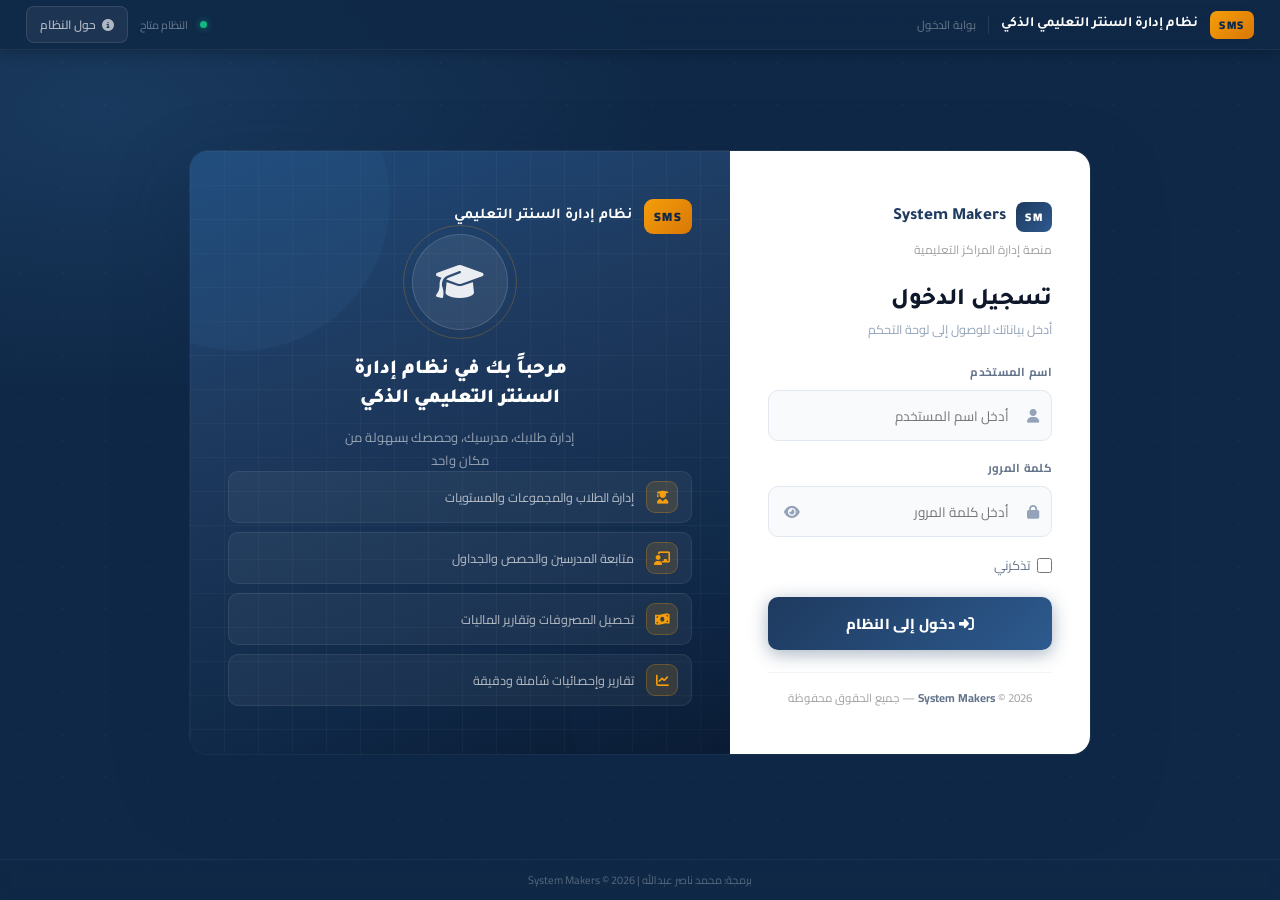
==== commit 28929c69: "Add files via upload" ====
--- a/app.html
+++ b/app.html
@@ -2,224 +2,695 @@
 <html lang="ar" dir="rtl">
 <head>
 <meta charset="UTF-8">
-<meta name="viewport" content="width=device-width, initial-scale=1.0">
-<title>سنتر الدروس الخصوصية</title>
+<meta name="viewport" content="width=device-width, initial-scale=1.0, minimum-scale=1.0, maximum-scale=5.0, user-scalable=yes" id="meta-viewport">
+<title>نظام إدارة السنتر التعليمي الذكي</title>
+<link href="https://fonts.googleapis.com/css2?family=Cairo:wght@300;400;500;600;700;800;900&family=Tajawal:wght@300;400;500;700;800;900&display=swap" rel="stylesheet">
+<link rel="stylesheet" href="https://cdnjs.cloudflare.com/ajax/libs/font-awesome/6.5.0/css/all.min.css">
 <style>
-@import url('https://fonts.googleapis.com/css2?family=Cairo:wght@300;400;500;600;700;900&display=swap');
+@import url('https://fonts.googleapis.com/css2?family=Cairo:wght@300;400;500;600;700;800;900&family=Tajawal:wght@300;400;500;700;800;900&display=swap');
 :root{
-  --p:#0f2744;--p2:#1a3d6b;--acc:#f59e0b;--acc2:#d97706;
-  --green:#10b981;--red:#ef4444;--blue:#3b82f6;--purple:#8b5cf6;
-  --bg:#f1f5f9;--card:#fff;--text:#0f172a;--muted:#64748b;--border:#e2e8f0;
-  --tnh:40px;--sh:0 2px 16px rgba(0,0,0,.07);
+  /* ── Brand Colors ── */
+  --p:#1B3A5C;--p2:#2E5F8F;--p3:#3A78B5;--p-deep:#0F2847;
+  --acc:#F59E0B;--acc2:#D97706;
+  /* ── Status Colors ── */
+  --green:#10b981;--red:#E74C3C;--blue:#3b82f6;--purple:#8b5cf6;
+  --orange:#F97316;
+  /* ── UI Surfaces ── */
+  --bg:#F0F4F8;--card:#fff;--text:#1E293B;--muted:#64748b;--border:#E2E8F0;
+  --bg-card:#fff;--off-white:#F8FAFC;--gray-100:#F1F5F9;
+  /* ── Sidebar ── */
+  --sb-w:224px;--sb-bg:#1B3A5C;--sb-active:#2E5F8F;
+  --sb-text:rgba(255,255,255,0.65);--sb-text-active:#fff;
+  /* ── Topbar ── */
+  --tb-h:52px;--tb-bg:#0F2847;
+  /* ── Misc ── */
+  --tnh:40px;
+  --sh:0 1px 4px rgba(0,0,0,0.06),0 2px 12px rgba(0,0,0,0.05);
+  --sh-md:0 4px 16px rgba(0,0,0,0.08),0 2px 6px rgba(0,0,0,0.05);
+  --radius:10px;--radius-lg:14px;
+  --transition:0.22s ease;
 }
 *{margin:0;padding:0;box-sizing:border-box}
-body{font-family:'Cairo','Segoe UI',sans-serif;background:var(--bg);color:var(--text);direction:rtl}
-
-/* AUTH */
-#auth{position:fixed;inset:0;z-index:999;background:linear-gradient(160deg,#0f2744 0%,#1a4080 35%,#2d6bb5 65%,#5b9de8 100%);display:flex;align-items:center;justify-content:center;padding-top:52px;padding-bottom:36px}
-.acard{background:#fff;border-radius:24px;width:820px;max-width:96vw;min-height:460px;box-shadow:0 30px 70px rgba(100,130,160,.35);animation:fadeUp .4s;display:flex;overflow:hidden}
-@keyframes fadeUp{from{opacity:0;transform:translateY(24px)}to{opacity:1;transform:none}}
-.acard-left{flex:1;padding:44px 38px;min-width:0}
-.acard-right{width:300px;background:linear-gradient(155deg,#1e3a5f,#2d5a8e 50%,#1e3a5f);display:flex;flex-direction:column;align-items:center;justify-content:center;padding:36px 28px;text-align:center;flex-shrink:0;position:relative;overflow:hidden}
-.acard-right-content{position:relative;z-index:1}
-.aright-icon{width:90px;height:90px;background:rgba(255,255,255,.15);border-radius:50%;display:flex;align-items:center;justify-content:center;font-size:40px;margin:0 auto 20px;box-shadow:0 8px 32px rgba(0,0,0,.2)}
-.acard-right h3{color:#fff;font-size:20px;font-weight:900;margin-bottom:12px;line-height:1.4}
-.acard-right p{color:rgba(255,255,255,.75);font-size:13px;line-height:1.7}
-.aright-dots{display:flex;gap:8px;justify-content:center;margin-top:20px}
-.aright-dots span{width:10px;height:10px;border-radius:50%;background:rgba(255,255,255,.3)}
-.aright-dots span.active{background:rgba(255,255,255,.9);width:28px;border-radius:5px}
-.abrand{margin-bottom:28px}
-.abrand h1{font-size:23px;font-weight:900;color:#1e3a5f;display:flex;align-items:center;gap:8px}
-.abrand p{font-size:13px;color:#6b7280;margin-top:5px}
-.afield{margin-bottom:16px}
-.afield label{display:block;font-size:12px;font-weight:700;color:#6b7280;margin-bottom:7px}
-.afield .ainp-wrap{position:relative}
-.afield .ainp-wrap .aicon{position:absolute;left:14px;top:50%;transform:translateY(-50%);color:#9ca3af;font-size:14px;pointer-events:none}
-.afield input{width:100%;padding:12px 14px 12px 40px;border:1.5px solid #e5e7eb;border-radius:10px;font-size:14px;font-family:inherit;transition:.2s;background:#f9fafb;color:#111}
-.afield input:focus{outline:none;border-color:#2d5a8e;background:#fff;box-shadow:0 0 0 3px rgba(45,90,142,.1)}
-.abtn{width:100%;padding:13px;background:linear-gradient(135deg,#1e3a5f,#2d5a8e);color:#fff;border:none;border-radius:10px;font-size:15px;font-weight:800;font-family:inherit;cursor:pointer;margin-top:8px;transition:.2s;display:flex;align-items:center;justify-content:center;gap:8px}
-.abtn:hover{background:linear-gradient(135deg,#16304f,#255080);transform:translateY(-1px);box-shadow:0 6px 20px rgba(30,58,95,.3)}
-.aerr{background:#fee2e2;color:#dc2626;border-radius:10px;padding:11px 14px;font-size:13px;margin-top:12px;display:none}
-.ahint{text-align:center;margin-top:14px;font-size:12px;color:#94a3b8}
-#auth-topbar{position:fixed;top:0;left:0;right:0;height:52px;background:rgba(255,255,255,.88);backdrop-filter:blur(10px);display:flex;align-items:center;justify-content:space-between;padding:0 28px;z-index:1000;border-bottom:1px solid rgba(0,0,0,.06)}
-#auth-topbar .atnav-brand{display:flex;align-items:center;gap:10px;font-size:14px;font-weight:800;color:#1e3a5f}
-#auth-topbar .atnav-brand span{background:#1e3a5f;color:#fff;border-radius:6px;padding:4px 9px;font-size:11px;font-weight:900}
-#auth-topbar .atnav-links{display:flex;gap:4px}
-#auth-topbar .atnav-links a{padding:6px 14px;border-radius:8px;font-size:13px;font-weight:600;color:#374151;text-decoration:none;transition:.15s;cursor:pointer}
-#auth-topbar .atnav-links a:hover{background:rgba(30,58,95,.08);color:#1e3a5f}
-#auth-topbar .atnav-links a.active{background:#1e3a5f;color:#fff}
-#auth-footer{position:fixed;bottom:0;left:0;right:0;height:36px;background:rgba(255,255,255,.7);backdrop-filter:blur(6px);display:flex;align-items:center;justify-content:center;font-size:11px;color:#9ca3af;z-index:1000;border-top:1px solid rgba(0,0,0,.05)}
-
-/* LAYOUT — شريط جانبي يمين */
+html{font-size:14px}
+body{
+  font-family:'Cairo','Segoe UI',sans-serif;
+  background:var(--bg);color:var(--text);direction:rtl;
+  min-height:100vh;
+}
+
+/* ════════════════════════════════
+   AUTH — New Professional Login UI
+════════════════════════════════ */
+@keyframes fadeUp{from{opacity:0;transform:translateY(22px)}to{opacity:1;transform:none}}
+
+#auth{
+  position:fixed;inset:0;z-index:999;
+  display:flex;flex-direction:column;
+  background:var(--p-deep);
+  overflow-x:hidden;overflow-y:auto;
+}
+#auth::before{
+  content:'';position:fixed;inset:0;pointer-events:none;z-index:0;
+  background:
+    radial-gradient(ellipse 75% 55% at 8% 12%,rgba(46,95,143,.32) 0%,transparent 58%),
+    radial-gradient(ellipse 50% 65% at 92% 88%,rgba(15,40,71,.5) 0%,transparent 52%),
+    radial-gradient(ellipse 35% 45% at 55% 48%,rgba(27,58,92,.18) 0%,transparent 65%);
+}
+#auth::after{
+  content:'';position:fixed;inset:0;pointer-events:none;z-index:0;
+  background-image:radial-gradient(circle,rgba(255,255,255,.022) 1px,transparent 1px);
+  background-size:42px 42px;
+}
+
+/* Auth Topbar */
+#auth-topbar{
+  position:relative;z-index:10;height:50px;flex-shrink:0;
+  background:rgba(15,40,71,.88);backdrop-filter:blur(14px);
+  border-bottom:1px solid rgba(255,255,255,.06);
+  display:flex;align-items:center;
+  padding:0 26px;gap:12px;
+  box-shadow:0 2px 12px rgba(0,0,0,.25);
+}
+.atnav-logo{
+  background:linear-gradient(135deg,var(--acc),var(--acc2));
+  color:var(--p-deep);font-weight:900;font-size:11px;
+  padding:4px 9px;border-radius:7px;letter-spacing:1.6px;flex-shrink:0;
+}
+.atnav-title{font-family:'Tajawal','Cairo',sans-serif;color:#fff;font-size:14px;font-weight:700;}
+.atnav-sep{width:1px;height:18px;background:rgba(255,255,255,.1);}
+.atnav-sub{font-size:11.5px;color:rgba(255,255,255,.38);}
+.atnav-spacer{flex:1;}
+.atnav-dot{width:7px;height:7px;border-radius:50%;background:var(--green);box-shadow:0 0 7px rgba(16,185,129,.65);}
+.atnav-status{font-size:11px;color:rgba(255,255,255,.38);}
+.atnav-about{
+  display:flex;align-items:center;gap:6px;
+  padding:6px 13px;
+  background:rgba(255,255,255,.06);border:1px solid rgba(255,255,255,.1);
+  border-radius:8px;color:rgba(255,255,255,.65);font-size:12px;font-weight:600;
+  cursor:pointer;transition:var(--transition);font-family:inherit;
+}
+.atnav-about:hover{background:rgba(255,255,255,.12);color:#fff;}
+
+/* Auth main card area */
+#auth-main{
+  flex:1;display:flex;align-items:center;justify-content:center;
+  padding:28px 16px 32px;position:relative;z-index:1;
+}
+
+/* Login Card */
+.acard{
+  width:100%;max-width:900px;
+  display:grid;grid-template-columns:1fr 1.5fr;
+  border-radius:18px;overflow:hidden;
+  box-shadow:0 28px 72px rgba(15,40,71,.45),0 0 0 1px rgba(255,255,255,.06);
+  animation:fadeUp .5s cubic-bezier(.22,.68,0,1.18) both;
+}
+
+/* Left: Form */
+.acard-left{
+  background:#fff;padding:42px 38px 36px;
+  display:flex;flex-direction:column;justify-content:center;min-width:0;
+}
+.abrand{margin-bottom:26px;}
+.abrand-row{display:flex;align-items:center;gap:10px;margin-bottom:6px;}
+.abrand-badge{
+  background:linear-gradient(135deg,var(--p),var(--p2));
+  color:#fff;font-size:11px;font-weight:900;
+  padding:5px 9px;border-radius:8px;letter-spacing:1.4px;
+}
+.abrand-name{font-family:'Tajawal','Cairo',sans-serif;font-size:17px;font-weight:800;color:var(--p);}
+.abrand-sub{font-size:12px;color:#A0A0A0;}
+.aform-title{margin-bottom:22px;}
+.aform-title h2{font-family:'Tajawal','Cairo',sans-serif;font-size:24px;font-weight:800;color:var(--text);margin-bottom:4px;}
+.aform-title p{font-size:12.5px;color:#94A3B8;line-height:1.55;}
+.afield{margin-bottom:16px;}
+.afield label{display:block;font-size:11.5px;font-weight:700;color:#64748B;margin-bottom:7px;letter-spacing:.3px;}
+.afield .ainp-wrap{position:relative;}
+.afield .ainp-wrap .aicon{
+  position:absolute;right:13px;top:50%;transform:translateY(-50%);
+  color:#94A3B8;font-size:14px;pointer-events:none;transition:color var(--transition);
+}
+.afield input{
+  width:100%;padding:11.5px 42px 11.5px 42px;
+  border:1.5px solid var(--border);border-radius:var(--radius);
+  font-size:13.5px;font-family:inherit;
+  transition:var(--transition);background:var(--off-white);color:var(--text);outline:none;
+}
+.afield input:focus{border-color:var(--p2);background:#fff;box-shadow:0 0 0 3.5px rgba(46,95,143,.12);}
+.afield input:focus~.aicon{color:var(--p);}
+.apwd-toggle{
+  position:absolute;left:12px;top:50%;transform:translateY(-50%);
+  color:#94A3B8;font-size:14px;cursor:pointer;
+  padding:4px;border:none;background:none;transition:color var(--transition);
+}
+.apwd-toggle:hover{color:var(--p);}
+.aextras{display:flex;align-items:center;justify-content:space-between;margin-bottom:20px;}
+.aremember{display:flex;align-items:center;gap:7px;font-size:13px;color:#64748B;cursor:pointer;user-select:none;}
+.aremember input[type=checkbox]{width:15px;height:15px;accent-color:var(--p);cursor:pointer;}
+.abtn{
+  width:100%;padding:13px;
+  background:linear-gradient(135deg,var(--p) 0%,var(--p2) 100%);
+  color:#fff;border:none;border-radius:var(--radius);
+  font-size:14.5px;font-weight:800;font-family:inherit;
+  cursor:pointer;display:flex;align-items:center;justify-content:center;gap:9px;
+  transition:var(--transition);
+  box-shadow:0 4px 18px rgba(27,58,92,.38);letter-spacing:.3px;
+}
+.abtn:hover:not(:disabled){transform:translateY(-2px);box-shadow:0 8px 26px rgba(27,58,92,.44);}
+.abtn:active:not(:disabled){transform:translateY(0);}
+.abtn:disabled{opacity:.7;cursor:not-allowed;}
+.abtn-spinner{
+  width:16px;height:16px;border:2px solid rgba(255,255,255,.4);
+  border-top-color:#fff;border-radius:50%;
+  animation:spin .7s linear infinite;display:none;
+}
+.abtn.loading .abtn-spinner{display:block;}
+.abtn.loading .abtn-text{opacity:.7;}
+.aerr{
+  display:none;padding:11px 14px;
+  background:rgba(231,76,60,.07);border:1px solid rgba(231,76,60,.22);
+  border-radius:var(--radius);color:var(--red);
+  font-size:13px;line-height:1.5;margin-top:14px;
+  align-items:flex-start;gap:9px;
+}
+.aerr.show{display:flex;animation:aShake .35s ease both;}
+@keyframes aShake{0%{transform:translateX(8px);opacity:0}40%{transform:translateX(-5px)}70%{transform:translateX(3px)}100%{transform:translateX(0);opacity:1}}
+.aerr-trial{display:none;padding:18px;background:#fff8e6;border:2px solid var(--acc);border-radius:var(--radius);color:#92400e;text-align:center;margin-top:14px;}
+.aerr-trial.show{display:block;animation:aShake .3s ease both;}
+.aerr-trial-icon{font-size:26px;margin-bottom:8px;}
+.aerr-trial-title{font-size:16px;font-weight:900;margin-bottom:7px;color:#7c3200;}
+.aerr-trial-msg{font-size:13px;line-height:1.65;margin-bottom:10px;}
+.aerr-trial-counter{display:inline-block;background:#fff;border-radius:7px;padding:5px 12px;font-size:11.5px;color:#64748B;font-weight:600;}
+.aform-footer{margin-top:22px;padding-top:14px;border-top:1px solid var(--gray-100);text-align:center;font-size:11.5px;color:#A0A0A0;}
+.aform-footer strong{color:#64748B;}
+
+/* Right: Welcome */
+.acard-right{
+  background:linear-gradient(160deg,#1e4a7a 0%,var(--p) 35%,var(--p-deep) 78%,#091930 100%);
+  padding:48px 38px;display:flex;flex-direction:column;justify-content:space-between;
+  position:relative;overflow:hidden;flex-shrink:0;width:auto;
+}
+.acard-right::before{
+  content:'';position:absolute;inset:0;pointer-events:none;
+  background-image:linear-gradient(rgba(255,255,255,.03) 1px,transparent 1px),linear-gradient(90deg,rgba(255,255,255,.03) 1px,transparent 1px);
+  background-size:34px 34px;
+}
+.acard-right::after{content:'';position:absolute;top:-100px;left:-100px;width:300px;height:300px;border-radius:50%;background:rgba(46,95,143,.18);pointer-events:none;}
+.aright-orb-bottom{position:absolute;bottom:-80px;right:-80px;width:240px;height:240px;border-radius:50%;background:rgba(15,40,71,.22);pointer-events:none;}
+.aright-brand{display:flex;align-items:center;gap:12px;position:relative;z-index:1;}
+.aright-badge{background:linear-gradient(135deg,var(--acc),var(--acc2));color:var(--p-deep);font-size:12px;font-weight:900;padding:6px 10px;border-radius:9px;letter-spacing:1.5px;}
+.aright-name{font-family:'Tajawal','Cairo',sans-serif;color:#fff;font-size:15px;font-weight:700;}
+.aright-center{position:relative;z-index:1;text-align:center;}
+.aright-icon{
+  width:96px;height:96px;background:rgba(255,255,255,.08);border:1.5px solid rgba(255,255,255,.14);
+  border-radius:50%;display:flex;align-items:center;justify-content:center;
+  margin:0 auto 26px;font-size:38px;color:rgba(255,255,255,.9);position:relative;
+}
+.aright-icon::after{
+  content:'';position:absolute;inset:-10px;border-radius:50%;
+  border:1.5px solid rgba(245,158,11,.24);animation:aPulse 3s ease-in-out infinite;
+}
+@keyframes aPulse{0%,100%{opacity:.25;transform:scale(1)}50%{opacity:.75;transform:scale(1.06)}}
+.aright-title{font-family:'Tajawal','Cairo',sans-serif;color:#fff;font-size:20px;font-weight:900;line-height:1.45;margin-bottom:12px;}
+.aright-sub{color:rgba(255,255,255,.55);font-size:13px;line-height:1.75;max-width:260px;margin:0 auto;}
+.aright-features{position:relative;z-index:1;display:flex;flex-direction:column;gap:9px;}
+.aright-feat{
+  display:flex;align-items:center;gap:12px;color:rgba(255,255,255,.68);font-size:12.5px;
+  padding:9px 13px;background:rgba(255,255,255,.05);border:1px solid rgba(255,255,255,.07);
+  border-radius:10px;transition:var(--transition);
+}
+.aright-feat:hover{background:rgba(255,255,255,.09);border-color:rgba(255,255,255,.12);}
+.aright-feat-ic{
+  width:32px;height:32px;background:rgba(245,158,11,.14);border:1px solid rgba(245,158,11,.25);
+  border-radius:9px;display:flex;align-items:center;justify-content:center;font-size:13px;color:var(--acc);flex-shrink:0;
+}
+#auth-footer{
+  position:relative;z-index:1;padding:10px 26px;
+  background:rgba(15,40,71,.6);backdrop-filter:blur(6px);
+  border-top:1px solid rgba(255,255,255,.05);
+  display:flex;align-items:center;justify-content:center;
+  font-size:11px;color:rgba(255,255,255,.3);flex-shrink:0;
+}
+
+/* ════════════════════════════════
+   APP LAYOUT
+════════════════════════════════ */
 #app{display:flex;min-height:100vh}
-.topnav{background:var(--p);position:fixed;top:0;right:0;bottom:0;z-index:100;width:230px;box-shadow:-2px 0 12px rgba(0,0,0,.2);transition:all .25s}
-.tn-inner{height:100%;display:flex;flex-direction:column;align-items:stretch;gap:8px;padding:8px;max-width:100%}
-/* ── TOP BAR LAYOUT ── */
-body.layout-top .topnav{top:0;right:0;left:0;bottom:auto;width:100%;height:72px;overflow:hidden;box-shadow:0 3px 16px rgba(0,0,0,.22)}
-body.layout-top .tn-inner{flex-direction:row;height:72px;align-items:center;padding:0 16px;gap:6px;overflow-x:auto;overflow-y:hidden}
-body.layout-top .tn-user{flex-direction:row;border:none;border-left:1px solid rgba(255,255,255,.18);padding:6px 16px;min-width:fit-content;flex-shrink:0;gap:10px}
-body.layout-top .tn-user .sbav{width:34px;height:34px;font-size:14px;border-radius:10px}
-body.layout-top .tn-user .sbui .nm{font-size:12px;max-width:120px}
-body.layout-top .tn-user .sbui .rl{font-size:10px}
-body.layout-top .tn-brand{flex-direction:row;border:none;border-right:1px solid rgba(255,255,255,.18);padding:6px 16px;min-width:fit-content;flex-shrink:0;gap:10px}
-body.layout-top .tn-brand .sblogo{width:36px;height:36px;font-size:18px;border-radius:10px}
-body.layout-top .tn-brand h2{font-size:13px;max-width:160px}
-body.layout-top .tn-brand span{font-size:11px}
-body.layout-top .tn-scroll{flex-direction:row;overflow-x:auto;overflow-y:hidden;flex:1;gap:3px;padding:0 6px;align-items:center}
-body.layout-top .ns{display:flex;flex-direction:row;align-items:center;gap:3px;flex-shrink:0;position:relative}
-body.layout-top .ns+.ns::before{content:'';display:block;width:1px;height:28px;background:rgba(255,255,255,.15);margin:0 4px;flex-shrink:0}
-body.layout-top .nl{display:none}
-body.layout-top .ni{white-space:nowrap;padding:8px 14px;font-size:13px;font-weight:700;border-radius:9px;gap:6px}
-body.layout-top .ni .ic{font-size:14px;width:18px}
-body.layout-top .ni.on{background:var(--acc);color:var(--p)}
-body.layout-top .sbadge{font-size:9px}
-body.layout-top .lout{font-size:18px;padding:4px 6px}
-body.layout-top .main{margin-right:0;width:100%;margin-top:72px}
-body.layout-top .tn-scroll::-webkit-scrollbar{height:4px}
-body.layout-top .tn-scroll::-webkit-scrollbar-thumb{background:rgba(255,255,255,.3);border-radius:2px}
-.tn-brand{display:flex;align-items:center;gap:8px;flex-shrink:0;padding:8px;border:1px solid rgba(255,255,255,.12);border-radius:10px}
-.tn-brand .sblogo{width:28px;height:28px;background:var(--acc);border-radius:8px;display:inline-flex;align-items:center;justify-content:center;font-size:14px;flex-shrink:0}
-.tn-brand .tn-txt{display:flex;flex-direction:column;line-height:1.1}
-.tn-brand h2{color:#fff;font-size:12px;font-weight:800;max-width:140px;overflow:hidden;text-overflow:ellipsis;white-space:nowrap}
-.tn-brand span{color:rgba(255,255,255,.55);font-size:10px}
-.tn-scroll{flex:1;min-height:0;display:flex;flex-direction:column;align-items:stretch;gap:6px;overflow-x:hidden;overflow-y:auto;padding:2px 0;scrollbar-width:thin}
-.tn-scroll::-webkit-scrollbar{width:5px}
-.tn-scroll::-webkit-scrollbar-thumb{background:rgba(255,255,255,.25);border-radius:3px}
-.ns{display:block}
-.nl{display:block;color:rgba(255,255,255,.55);font-size:10px;font-weight:800;padding:4px 6px}
-.ni{display:flex;align-items:center;gap:7px;padding:7px 9px;border-radius:8px;cursor:pointer;color:rgba(255,255,255,.82);font-size:12px;font-weight:700;transition:.12s;line-height:1.2}
-.ni:hover{background:rgba(255,255,255,.1);color:#fff}
-.ni.on{background:var(--acc);color:var(--p)}
-.ni .ic{font-size:12px;width:15px;text-align:center;line-height:1}
-.sbadge{background:rgba(239,68,68,.95);color:#fff;border-radius:10px;padding:0 4px;font-size:8px;font-weight:800;margin-right:2px;vertical-align:middle}
-.tn-user{display:flex;align-items:center;gap:7px;flex-shrink:0;padding:8px;border:1px solid rgba(255,255,255,.12);border-radius:10px}
-.sbav{width:26px;height:26px;background:var(--acc);border-radius:7px;display:flex;align-items:center;justify-content:center;font-size:11px;font-weight:800;color:var(--p);flex-shrink:0}
-.sbui .nm{color:#fff;font-size:10.5px;font-weight:700;max-width:90px;overflow:hidden;text-overflow:ellipsis}
-.sbui .rl{color:rgba(255,255,255,.45);font-size:9px}
-.lout{background:none;border:none;color:rgba(255,255,255,.45);cursor:pointer;font-size:15px;padding:2px 4px;transition:.2s;line-height:1}
-.lout:hover{color:#fff}
-
-.main{flex:1;margin-right:230px;width:calc(100% - 230px)}
-.topbar{background:#fff;padding:0 26px;height:60px;display:flex;align-items:center;justify-content:space-between;border-bottom:1px solid var(--border);position:sticky;top:0;z-index:50;box-shadow:0 2px 8px rgba(0,0,0,.04)}
-.topbar h1{font-size:18px;font-weight:800;color:var(--p)}
-.topbar-r{display:flex;align-items:center;gap:10px}
-.dpill{background:var(--bg);border:1px solid var(--border);border-radius:8px;padding:6px 13px;font-size:12px;color:var(--muted);font-weight:600}
-.content{padding:22px}
-
-/* PAGES */
-.page{display:none}.page.on{display:block}
-
-/* STATS */
-.stats{display:grid;grid-template-columns:repeat(4,1fr);gap:15px;margin-bottom:20px}
-.sc{background:#fff;border-radius:15px;padding:18px 20px;box-shadow:var(--sh);display:flex;align-items:center;gap:15px;transition:.2s;border-right:4px solid transparent}
-.sc:hover{transform:translateY(-2px)}
-.sc.cg{border-color:var(--green)}.sc.cb{border-color:var(--blue)}.sc.ca{border-color:var(--acc)}.sc.cr{border-color:var(--red)}
-.scic{width:50px;height:50px;border-radius:13px;display:flex;align-items:center;justify-content:center;font-size:21px;flex-shrink:0}
-.scic.g{background:#d1fae5}.scic.b{background:#dbeafe}.scic.a{background:#fef3c7}.scic.r{background:#fee2e2}
-.scv{font-size:24px;font-weight:900;color:var(--p);line-height:1}
-.scl{font-size:12px;color:var(--muted);margin-top:3px;font-weight:600}
-
-/* CARD */
-.card{background:#fff;border-radius:15px;box-shadow:var(--sh);margin-bottom:18px;overflow:hidden}
-.ch{padding:15px 20px;border-bottom:1px solid var(--border);display:flex;align-items:center;justify-content:space-between}
-.ct{font-size:14px;font-weight:800;color:var(--p)}
-.cb{padding:20px}
-
-/* GRID */
-.g2{display:grid;grid-template-columns:1fr 1fr;gap:16px}
-.g3{display:grid;grid-template-columns:1fr 1fr 1fr;gap:15px}
-
-/* BUTTON */
-.btn{padding:9px 17px;border-radius:9px;border:none;cursor:pointer;font-size:13px;font-weight:700;font-family:inherit;transition:.18s;display:inline-flex;align-items:center;gap:6px}
-.btnp{background:var(--p);color:#fff}.btnp:hover{background:var(--p2)}
-.btna{background:var(--acc);color:var(--p)}.btna:hover{background:var(--acc2)}
-.btng{background:var(--green);color:#fff}
-.btnr{background:var(--red);color:#fff}
-.btno{background:transparent;color:var(--p);border:2px solid var(--border)}.btno:hover{border-color:var(--p)}
-.btn-sm{padding:5px 12px;font-size:12px}
-
-/* TABLE */
-.tw{overflow-x:auto}
-table{width:100%;border-collapse:collapse}
-th{background:var(--bg);padding:10px 14px;text-align:right;font-size:11px;font-weight:800;color:var(--muted);letter-spacing:.4px;white-space:nowrap}
-td{padding:12px 14px;border-bottom:1px solid var(--border);font-size:13px;vertical-align:middle}
-tr:last-child td{border:none}
-tr:hover td{background:#fafbfc}
-
-/* BADGE */
-.b{padding:3px 9px;border-radius:20px;font-size:11px;font-weight:800;display:inline-block}
-.bg{background:#d1fae5;color:#065f46}.br{background:#fee2e2;color:#991b1b}
-.bb{background:#dbeafe;color:#1e40af}.ba{background:#fef3c7;color:#92400e}
-.bm{background:#f1f5f9;color:#475569}
-
-/* MODAL */
-.mo{position:fixed;inset:0;background:rgba(0,0,0,.55);z-index:500;display:none;align-items:center;justify-content:center;padding:20px}
-.mo.on{display:flex}
-.modal{background:#fff;border-radius:20px;width:620px;max-width:100%;max-height:90vh;overflow-y:auto;box-shadow:0 30px 70px rgba(0,0,0,.3);animation:fadeUp .3s}
-.mh{padding:17px 22px;border-bottom:1px solid var(--border);display:flex;align-items:center;justify-content:space-between;position:sticky;top:0;background:#fff;z-index:1}
-.mt{font-size:16px;font-weight:800;color:var(--p)}
-.mc{background:none;border:none;font-size:22px;cursor:pointer;color:var(--muted);transition:.2s}
-.mc:hover{color:var(--red)}
-.mb{padding:22px}
-.mf{padding:14px 22px;border-top:1px solid var(--border);display:flex;justify-content:flex-end;gap:10px}
-
-/* FORM */
-.fg{display:grid;grid-template-columns:1fr 1fr;gap:14px}
-.fl label{display:block;font-size:11px;font-weight:800;color:var(--muted);margin-bottom:6px;text-transform:uppercase}
-.fc{width:100%;padding:10px 12px;border:2px solid var(--border);border-radius:9px;font-size:13px;font-family:inherit;transition:.2s;background:#fff}
-.fc:focus{outline:none;border-color:var(--blue)}
-textarea.fc{resize:vertical;min-height:72px}
-.full{grid-column:1/-1}
-
-/* FILTERS */
-.filters{display:flex;gap:10px;margin-bottom:16px;flex-wrap:wrap;align-items:center}
-.sbi{flex:1;min-width:160px;padding:9px 14px;border:2px solid var(--border);border-radius:9px;font-family:inherit;font-size:13px;transition:.2s}
-.sbi:focus{outline:none;border-color:var(--blue)}
-.fsel{padding:9px 12px;border:2px solid var(--border);border-radius:9px;font-family:inherit;font-size:13px;background:#fff;cursor:pointer;min-width:120px}
-.fsel:focus{outline:none;border-color:var(--blue)}
-
-/* PROGRESS */
-.pb{height:7px;background:var(--border);border-radius:4px;overflow:hidden;margin-top:4px}
-.pf{height:100%;border-radius:4px;transition:width .3s}
-.pf.g{background:var(--green)}.pf.y{background:var(--acc)}.pf.r{background:var(--red)}
-
-/* SWITCH */
-.sw{position:relative;display:inline-block;width:42px;height:23px}
-.sw input{opacity:0;width:0;height:0}
-.sl{position:absolute;inset:0;background:#cbd5e1;border-radius:24px;cursor:pointer;transition:.2s}
-.sl:before{content:'';position:absolute;width:17px;height:17px;background:#fff;border-radius:50%;bottom:3px;right:3px;transition:.2s}
-.sw input:checked+.sl{background:var(--green)}
-.sw input:checked+.sl:before{transform:translateX(-19px)}
-
-/* ALERT */
-.alert{padding:12px 16px;border-radius:10px;font-size:13px;font-weight:600;margin-bottom:13px;display:flex;align-items:center;gap:10px}
-.aw{background:#fef3c7;color:#92400e;border-right:4px solid var(--acc)}
-.ad{background:#fee2e2;color:#991b1b;border-right:4px solid var(--red)}
-.as{background:#d1fae5;color:#065f46;border-right:4px solid var(--green)}
-
-/* DASHBOARD ITEMS */
-.psi{display:flex;align-items:center;justify-content:space-between;padding:12px 0;border-bottom:1px solid var(--border)}
-.psi:last-child{border:none}
-.psi .inm{font-weight:700;font-size:14px}
-.psi .inf{font-size:11px;color:var(--muted);margin-top:2px}
-
-/* TOAST */
-#toast{position:fixed;bottom:26px;left:50%;transform:translateX(-50%);background:#1e293b;color:#fff;padding:12px 22px;border-radius:11px;font-size:14px;font-weight:600;z-index:9999;opacity:0;transition:opacity .3s;pointer-events:none;white-space:nowrap;box-shadow:0 8px 24px rgba(0,0,0,.3)}
-#toast.show{opacity:1}#toast.ok{background:var(--green)}#toast.err{background:var(--red)}#toast.warn{background:var(--acc);color:var(--p)}
-
-/* LOADING */
-.loading{display:none;position:fixed;inset:0;background:rgba(255,255,255,.7);z-index:800;align-items:center;justify-content:center}
-.loading.on{display:flex}
-.spin{width:44px;height:44px;border:4px solid var(--border);border-top-color:var(--p);border-radius:50%;animation:spin .7s linear infinite}
+
+/* ── Sidebar ── */
+.topnav{
+  background:var(--sb-bg);
+  position:fixed;top:0;right:0;bottom:0;
+  z-index:100;width:var(--sb-w);
+  box-shadow:-2px 0 16px rgba(0,0,0,.18);
+  transition:all var(--transition);
+  display:flex;flex-direction:column;
+}
+.tn-inner{
+  height:100%;display:flex;flex-direction:column;
+  align-items:stretch;gap:6px;padding:10px;
+  overflow:hidden;
+}
+
+/* Sidebar brand */
+.tn-brand{
+  display:flex;align-items:center;gap:10px;flex-shrink:0;
+  padding:10px 11px;
+  background:rgba(255,255,255,.06);
+  border:1px solid rgba(255,255,255,.1);
+  border-radius:11px;
+}
+.tn-brand .sblogo{
+  width:32px;height:32px;background:linear-gradient(135deg,var(--acc),var(--acc2));
+  border-radius:9px;display:inline-flex;align-items:center;justify-content:center;
+  font-size:16px;flex-shrink:0;
+}
+.tn-brand .tn-txt{display:flex;flex-direction:column;line-height:1.15;min-width:0;}
+.tn-brand h2{color:#fff;font-size:12px;font-weight:800;overflow:hidden;text-overflow:ellipsis;white-space:nowrap;}
+.tn-brand span{color:rgba(255,255,255,.45);font-size:10px;}
+
+/* Sidebar user */
+.tn-user{
+  display:flex;align-items:center;gap:8px;flex-shrink:0;
+  padding:9px 11px;
+  background:rgba(255,255,255,.05);
+  border:1px solid rgba(255,255,255,.09);
+  border-radius:11px;
+}
+.sbav{
+  width:30px;height:30px;background:linear-gradient(135deg,var(--p2),var(--p3));
+  border-radius:9px;display:flex;align-items:center;justify-content:center;
+  font-size:13px;font-weight:800;color:#fff;flex-shrink:0;
+}
+.sbui .nm{color:#fff;font-size:11px;font-weight:700;max-width:100px;overflow:hidden;text-overflow:ellipsis;white-space:nowrap;}
+.sbui .rl{color:rgba(255,255,255,.4);font-size:9.5px;}
+.lout{
+  background:rgba(255,255,255,.07);border:1px solid rgba(255,255,255,.1);
+  border-radius:8px;color:rgba(255,255,255,.55);
+  cursor:pointer;font-size:13px;
+  width:28px;height:28px;
+  display:flex;align-items:center;justify-content:center;
+  transition:var(--transition);flex-shrink:0;
+}
+.lout:hover{background:rgba(231,76,60,.2);border-color:rgba(231,76,60,.3);color:#fca5a5;}
+
+/* Scroll nav area */
+.tn-scroll{
+  flex:1;min-height:0;display:flex;flex-direction:column;
+  align-items:stretch;gap:4px;
+  overflow-x:hidden;overflow-y:auto;padding:2px 0;scrollbar-width:thin;
+}
+.tn-scroll::-webkit-scrollbar{width:4px;}
+.tn-scroll::-webkit-scrollbar-thumb{background:rgba(255,255,255,.18);border-radius:99px;}
+
+.ns{display:block;}
+.nl{
+  display:block;color:rgba(255,255,255,.28);
+  font-size:9.5px;font-weight:800;
+  padding:8px 10px 4px;
+  letter-spacing:1.5px;text-transform:uppercase;
+}
+.ni{
+  display:flex;align-items:center;gap:9px;
+  padding:8px 11px;border-radius:9px;
+  cursor:pointer;color:var(--sb-text);
+  font-size:12.5px;font-weight:600;
+  transition:var(--transition);line-height:1.25;
+  position:relative;
+}
+.ni:hover{background:rgba(255,255,255,.08);color:#fff;}
+.ni.on{background:var(--sb-active);color:var(--sb-text-active);box-shadow:0 2px 8px rgba(46,95,143,.4);}
+.ni.on::before{
+  content:'';position:absolute;right:-10px;top:50%;transform:translateY(-50%);
+  width:3px;height:18px;background:var(--acc);border-radius:3px 0 0 3px;
+}
+.ni .ic{font-size:14px;width:18px;text-align:center;line-height:1;flex-shrink:0;}
+.sbadge{
+  background:rgba(239,68,68,.9);color:#fff;
+  border-radius:99px;padding:1px 6px;
+  font-size:9px;font-weight:800;margin-right:2px;
+}
+
+/* ── TOP BAR LAYOUT mode ── */
+body.layout-top .topnav{top:0;right:0;left:0;bottom:auto;width:100%;height:60px;overflow:hidden;box-shadow:0 3px 16px rgba(0,0,0,.22);}
+body.layout-top .tn-inner{flex-direction:row;height:60px;align-items:center;padding:0 16px;gap:6px;overflow-x:auto;overflow-y:hidden;}
+body.layout-top .tn-user{flex-direction:row;background:none;border:none;border-left:1px solid rgba(255,255,255,.14);padding:6px 16px;min-width:fit-content;flex-shrink:0;gap:8px;border-radius:0;}
+body.layout-top .tn-brand{background:none;border:none;border-right:1px solid rgba(255,255,255,.14);padding:6px 16px;min-width:fit-content;flex-shrink:0;gap:10px;border-radius:0;}
+body.layout-top .tn-scroll{flex-direction:row;overflow-x:auto;overflow-y:hidden;flex:1;gap:2px;padding:0 4px;align-items:center;}
+body.layout-top .ns{display:flex;flex-direction:row;align-items:center;gap:2px;flex-shrink:0;position:relative;}
+body.layout-top .ns+.ns::before{content:'';display:block;width:1px;height:24px;background:rgba(255,255,255,.12);margin:0 4px;flex-shrink:0;}
+body.layout-top .nl{display:none;}
+body.layout-top .ni{white-space:nowrap;padding:7px 13px;font-size:12.5px;font-weight:700;border-radius:9px;gap:6px;}
+body.layout-top .ni.on::before{display:none;}
+body.layout-top .ni.on{background:var(--acc);color:var(--p);}
+body.layout-top .lout{font-size:13px;}
+body.layout-top .main{margin-right:0;width:100%;margin-top:60px;}
+body.layout-top .tn-scroll::-webkit-scrollbar{height:3px;}
+
+/* ── Main Content ── */
+.main{flex:1;margin-right:var(--sb-w);width:calc(100% - var(--sb-w));}
+
+/* ── App Topbar ── */
+.topbar{
+  background:var(--bg-card);
+  padding:0 24px;height:var(--tb-h);
+  display:flex;align-items:center;justify-content:space-between;
+  border-bottom:1px solid var(--border);
+  position:sticky;top:0;z-index:50;
+  box-shadow:0 1px 0 var(--border),0 2px 8px rgba(0,0,0,.04);
+}
+.topbar h1{
+  font-family:'Tajawal','Cairo',sans-serif;
+  font-size:17px;font-weight:800;color:var(--p);
+}
+.topbar-r{display:flex;align-items:center;gap:8px;}
+.dpill{
+  background:var(--gray-100);border:1px solid var(--border);
+  border-radius:8px;padding:5px 12px;font-size:12px;color:var(--muted);font-weight:600;
+}
+.content{padding:20px;}
+
+/* ════════════════════════════════
+   PAGES
+════════════════════════════════ */
+.page{display:none;animation:fadeUp .25s ease both;}
+.page.on{display:block;}
+
+/* ════════════════════════════════
+   STATS CARDS
+════════════════════════════════ */
+.stats{display:grid;grid-template-columns:repeat(4,1fr);gap:14px;margin-bottom:20px;}
+.sc{
+  background:var(--bg-card);border-radius:var(--radius-lg);
+  padding:18px 20px;box-shadow:var(--sh);
+  display:flex;align-items:center;gap:14px;
+  transition:var(--transition);
+  border:1px solid var(--border);
+  border-right:4px solid transparent;
+  position:relative;overflow:hidden;
+}
+.sc::after{content:'';position:absolute;top:0;left:0;right:0;height:2px;opacity:0;transition:opacity var(--transition);}
+.sc:hover{transform:translateY(-2px);box-shadow:var(--sh-md);}
+.sc.cg{border-right-color:var(--green);}
+.sc.cb{border-right-color:var(--blue);}
+.sc.ca{border-right-color:var(--acc);}
+.sc.cr{border-right-color:var(--red);}
+.scic{
+  width:48px;height:48px;border-radius:12px;
+  display:flex;align-items:center;justify-content:center;
+  font-size:20px;flex-shrink:0;
+}
+.scic.g{background:#d1fae5;}.scic.b{background:#dbeafe;}.scic.a{background:#fef3c7;}.scic.r{background:#fee2e2;}
+.scv{font-size:23px;font-weight:900;color:var(--p);line-height:1;}
+.scl{font-size:12px;color:var(--muted);margin-top:3px;font-weight:600;}
+
+/* ════════════════════════════════
+   CARD
+════════════════════════════════ */
+.card{
+  background:var(--bg-card);border-radius:var(--radius-lg);
+  box-shadow:var(--sh);margin-bottom:16px;overflow:hidden;
+  border:1px solid var(--border);
+}
+.ch{
+  padding:14px 18px;border-bottom:1px solid var(--border);
+  display:flex;align-items:center;justify-content:space-between;
+  background:var(--bg-card);
+}
+.ct{font-size:14px;font-weight:800;color:var(--p);}
+.cb{padding:18px;}
+
+/* ════════════════════════════════
+   GRID
+════════════════════════════════ */
+.g2{display:grid;grid-template-columns:1fr 1fr;gap:16px;}
+.g3{display:grid;grid-template-columns:1fr 1fr 1fr;gap:14px;}
+
+/* ════════════════════════════════
+   BUTTONS
+════════════════════════════════ */
+.btn{
+  padding:8px 16px;border-radius:9px;border:none;cursor:pointer;
+  font-size:13px;font-weight:700;font-family:inherit;
+  transition:var(--transition);display:inline-flex;align-items:center;gap:6px;
+}
+.btnp{
+  background:linear-gradient(135deg,var(--p),var(--p2));color:#fff;
+  box-shadow:0 2px 8px rgba(27,58,92,.25);
+}
+.btnp:hover{transform:translateY(-1px);box-shadow:0 5px 16px rgba(27,58,92,.32);}
+.btna{background:linear-gradient(135deg,var(--acc),var(--acc2));color:var(--p);font-weight:800;}
+.btna:hover{transform:translateY(-1px);}
+.btng{background:var(--green);color:#fff;}
+.btng:hover{opacity:.9;}
+.btnr{background:var(--red);color:#fff;}
+.btnr:hover{opacity:.9;}
+.btno{
+  background:var(--bg-card);color:var(--p);
+  border:1.5px solid var(--border);
+}
+.btno:hover{border-color:var(--p2);color:var(--p2);background:#f0f6ff;}
+.btn-sm{padding:5px 11px;font-size:12px;}
+
+/* ════════════════════════════════
+   TABLE
+════════════════════════════════ */
+.tw{overflow-x:auto;}
+table{width:100%;border-collapse:collapse;}
+th{
+  background:var(--gray-100);padding:10px 14px;
+  text-align:right;font-size:11px;font-weight:800;
+  color:var(--muted);letter-spacing:.4px;white-space:nowrap;
+  border-bottom:2px solid var(--border);
+}
+td{padding:11px 14px;border-bottom:1px solid var(--border);font-size:13px;vertical-align:middle;}
+tr:last-child td{border:none;}
+tbody tr{transition:background var(--transition);}
+tbody tr:hover td{background:var(--gray-100);}
+
+/* ════════════════════════════════
+   BADGE
+════════════════════════════════ */
+.b{padding:3px 9px;border-radius:99px;font-size:11px;font-weight:700;display:inline-flex;align-items:center;gap:4px;}
+.bg{background:#d1fae5;color:#065f46;}.br{background:#fee2e2;color:#991b1b;}
+.bb{background:#dbeafe;color:#1e40af;}.ba{background:#fef3c7;color:#92400e;}
+.bm{background:var(--gray-100);color:#475569;}
+
+/* ════════════════════════════════
+   MODAL
+════════════════════════════════ */
+.mo{
+  position:fixed;inset:0;background:rgba(0,0,0,.5);
+  z-index:500;display:none;align-items:center;justify-content:center;padding:20px;
+}
+.mo.on{display:flex;}
+.modal{
+  background:#fff;border-radius:16px;
+  width:620px;max-width:100%;max-height:90vh;overflow-y:auto;
+  box-shadow:0 24px 64px rgba(0,0,0,.25);animation:fadeUp .28s ease both;
+}
+.mh{
+  padding:16px 22px;border-bottom:1px solid var(--border);
+  display:flex;align-items:center;justify-content:space-between;
+  position:sticky;top:0;background:#fff;z-index:1;
+}
+.mt{font-size:15px;font-weight:800;color:var(--p);}
+.mc{background:var(--gray-100);border:none;font-size:16px;cursor:pointer;color:var(--muted);width:30px;height:30px;border-radius:8px;display:flex;align-items:center;justify-content:center;transition:var(--transition);}
+.mc:hover{background:#fee2e2;color:var(--red);}
+.mb{padding:20px 22px;}
+.mf{padding:14px 22px;border-top:1px solid var(--border);display:flex;justify-content:flex-end;gap:10px;}
+
+/* ════════════════════════════════
+   FORM INPUTS
+════════════════════════════════ */
+.fg{display:grid;grid-template-columns:1fr 1fr;gap:14px;}
+.fl label{display:block;font-size:11px;font-weight:800;color:var(--muted);margin-bottom:6px;text-transform:uppercase;letter-spacing:.5px;}
+.fc{
+  width:100%;padding:10px 13px;
+  border:1.5px solid var(--border);border-radius:9px;
+  font-size:13px;font-family:inherit;
+  transition:var(--transition);background:var(--off-white);color:var(--text);
+}
+.fc:focus{outline:none;border-color:var(--p2);box-shadow:0 0 0 3px rgba(46,95,143,.1);background:#fff;}
+textarea.fc{resize:vertical;min-height:72px;}
+.full{grid-column:1/-1;}
+
+/* ════════════════════════════════
+   FILTERS
+════════════════════════════════ */
+.filters{display:flex;gap:8px;margin-bottom:16px;flex-wrap:wrap;align-items:center;}
+.sbi{
+  flex:1;min-width:160px;padding:9px 13px;
+  border:1.5px solid var(--border);border-radius:9px;
+  font-family:inherit;font-size:13px;transition:var(--transition);
+  background:var(--bg-card);color:var(--text);
+}
+.sbi:focus{outline:none;border-color:var(--p2);box-shadow:0 0 0 3px rgba(46,95,143,.1);}
+.fsel{
+  padding:9px 12px;border:1.5px solid var(--border);border-radius:9px;
+  font-family:inherit;font-size:13px;background:var(--bg-card);
+  cursor:pointer;min-width:120px;color:var(--text);
+}
+.fsel:focus{outline:none;border-color:var(--p2);}
+
+/* ════════════════════════════════
+   PROGRESS
+════════════════════════════════ */
+.pb{height:7px;background:var(--border);border-radius:4px;overflow:hidden;margin-top:4px;}
+.pf{height:100%;border-radius:4px;transition:width .4s ease;}
+.pf.g{background:var(--green);}.pf.y{background:var(--acc);}.pf.r{background:var(--red);}
+
+/* ════════════════════════════════
+   SWITCH
+════════════════════════════════ */
+.sw{position:relative;display:inline-block;width:42px;height:23px;}
+.sw input{opacity:0;width:0;height:0;}
+.sl{position:absolute;inset:0;background:#cbd5e1;border-radius:24px;cursor:pointer;transition:.2s;}
+.sl:before{content:'';position:absolute;width:17px;height:17px;background:#fff;border-radius:50%;bottom:3px;right:3px;transition:.2s;box-shadow:0 1px 4px rgba(0,0,0,.2);}
+.sw input:checked+.sl{background:var(--green);}
+.sw input:checked+.sl:before{transform:translateX(-19px);}
+
+/* ════════════════════════════════
+   ALERT
+════════════════════════════════ */
+.alert{padding:12px 16px;border-radius:var(--radius);font-size:13px;font-weight:600;margin-bottom:13px;display:flex;align-items:center;gap:10px;}
+.aw{background:#fef3c7;color:#92400e;border-right:4px solid var(--acc);}
+.ad{background:#fee2e2;color:#991b1b;border-right:4px solid var(--red);}
+.as{background:#d1fae5;color:#065f46;border-right:4px solid var(--green);}
+
+/* ════════════════════════════════
+   DASHBOARD ITEMS
+════════════════════════════════ */
+.psi{display:flex;align-items:center;justify-content:space-between;padding:12px 0;border-bottom:1px solid var(--border);}
+.psi:last-child{border:none;}
+.psi .inm{font-weight:700;font-size:14px;}
+.psi .inf{font-size:11px;color:var(--muted);margin-top:2px;}
+
+/* ════════════════════════════════
+   TOAST
+════════════════════════════════ */
+#toast{
+  position:fixed;bottom:26px;left:50%;transform:translateX(-50%);
+  background:var(--p);color:#fff;
+  padding:11px 22px;border-radius:11px;font-size:13.5px;font-weight:600;
+  z-index:9999;opacity:0;transition:opacity .3s;
+  pointer-events:none;white-space:nowrap;
+  box-shadow:0 8px 24px rgba(0,0,0,.25);
+}
+#toast.show{opacity:1;}
+#toast.ok{background:var(--green);}
+#toast.err{background:var(--red);}
+#toast.warn{background:var(--acc);color:var(--p);}
+
+/* ════════════════════════════════
+   LOADING
+════════════════════════════════ */
+.loading{display:none;position:fixed;inset:0;background:rgba(255,255,255,.65);z-index:800;align-items:center;justify-content:center;}
+.loading.on{display:flex;}
+.spin{width:44px;height:44px;border:4px solid var(--border);border-top-color:var(--p);border-radius:50%;animation:spin .7s linear infinite;}
 @keyframes spin{to{transform:rotate(360deg)}}
 
-.empty{text-align:center;padding:42px 20px;color:var(--muted)}
-.empty .ei{font-size:42px;margin-bottom:10px}
-.empty p{font-size:14px}
-.flex{display:flex}.gap8{gap:8px}.gap12{gap:12px}.aic{align-items:center}.jb{justify-content:space-between}
-.fw7{font-weight:700}.fw9{font-weight:900}.fs12{font-size:12px}.fs13{font-size:13px}
-.tg{color:var(--green)}.tr{color:var(--red)}.tb{color:var(--blue)}.tm{color:var(--muted)}
-.mt16{margin-top:16px}.mb16{margin-bottom:16px}.hidden{display:none!important}
+/* ════════════════════════════════
+   MISC UTILITIES
+════════════════════════════════ */
+.empty{text-align:center;padding:42px 20px;color:var(--muted);}
+.empty .ei{font-size:42px;margin-bottom:10px;}
+.empty p{font-size:14px;}
+.flex{display:flex;}.gap8{gap:8px;}.gap12{gap:12px;}.aic{align-items:center;}.jb{justify-content:space-between;}
+.fw7{font-weight:700;}.fw9{font-weight:900;}.fs12{font-size:12px;}.fs13{font-size:13px;}
+.tg{color:var(--green);}.tr{color:var(--red);}.tb{color:var(--blue);}.tm{color:var(--muted);}
+.mt16{margin-top:16px;}.mb16{margin-bottom:16px;}.hidden{display:none!important;}
+.gray-100{background:var(--gray-100);}
+
+/* ════════════════════════════════
+   MOBILE RESPONSIVE
+════════════════════════════════ */
+@media(max-width:768px){
+  /* Sidebar becomes bottom nav */
+  .topnav{
+    top:auto!important;right:0!important;left:0!important;bottom:0!important;
+    width:100%!important;height:58px!important;
+    box-shadow:0 -2px 16px rgba(0,0,0,.15)!important;
+  }
+  .tn-inner{
+    flex-direction:row!important;height:58px!important;
+    align-items:center!important;padding:0 4px!important;
+    gap:0!important;overflow-x:auto!important;overflow-y:hidden!important;
+  }
+  .tn-brand,.tn-user,.nl{display:none!important;}
+  .tn-scroll{
+    flex-direction:row!important;overflow-x:auto!important;overflow-y:hidden!important;
+    flex:1!important;gap:2px!important;padding:0!important;
+    align-items:center!important;scrollbar-width:none!important;
+  }
+  .tn-scroll::-webkit-scrollbar{display:none!important;}
+  .ns{flex-shrink:0!important;}
+  .ni{
+    flex-direction:column!important;padding:5px 10px!important;
+    font-size:9px!important;gap:2px!important;border-radius:8px!important;
+    min-width:54px!important;align-items:center!important;
+    color:rgba(255,255,255,.6)!important;
+  }
+  .ni.on{background:var(--acc)!important;color:var(--p)!important;}
+  .ni.on::before{display:none!important;}
+  .ni .ic{font-size:19px!important;width:auto!important;}
+  .lout{
+    display:flex!important;flex-direction:column!important;align-items:center!important;
+    font-size:9px!important;padding:5px 10px!important;
+    color:rgba(255,255,255,.6)!important;min-width:46px!important;
+    border:none!important;background:none!important;
+    border-radius:8px!important;width:auto!important;height:auto!important;
+  }
+  .sbadge{font-size:7px!important;padding:0 3px!important;}
+  /* Main shifts up, away from bottom nav */
+  .main{margin-right:0!important;width:100%!important;margin-top:0!important;padding-bottom:66px!important;}
+  body.layout-top .main{margin-top:0!important;padding-bottom:66px!important;}
+  /* App topbar */
+  .topbar{padding:0 14px!important;height:50px!important;}
+  .topbar h1{font-size:15px!important;}
+  .dpill{display:none!important;}
+  .topbar-r{gap:6px!important;}
+  /* Content padding */
+  .content{padding:12px!important;}
+  /* Stats 2-col */
+  .stats{grid-template-columns:repeat(2,1fr)!important;gap:10px!important;}
+  .scic{width:38px!important;height:38px!important;font-size:16px!important;}
+  .scv{font-size:20px!important;}.scl{font-size:11px!important;}.sc{padding:13px 14px!important;}
+  /* Grids collapse */
+  .g2,.g3,.fg{grid-template-columns:1fr!important;}
+  .full{grid-column:1!important;}
+  /* Tables */
+  .tw{overflow-x:auto!important;-webkit-overflow-scrolling:touch!important;}
+  table{min-width:520px!important;}
+  th,td{padding:8px 10px!important;font-size:12px!important;}
+  /* Modals bottom sheet */
+  .mo{padding:0!important;align-items:flex-end!important;}
+  .modal{width:100%!important;max-width:100%!important;border-radius:16px 16px 0 0!important;max-height:92vh!important;}
+  .mh{padding:14px 16px!important;}.mb{padding:14px 16px!important;}
+  .mf{padding:12px 16px!important;gap:8px!important;flex-wrap:wrap!important;}
+  .mf .btn{flex:1!important;justify-content:center!important;min-width:100px!important;}
+  /* Auth */
+  .acard{grid-template-columns:1fr!important;border-radius:0!important;width:100%!important;max-width:100%!important;box-shadow:none!important;}
+  .acard-right{display:none!important;}
+  .acard-left{padding:28px 22px!important;}
+  #auth{padding:0!important;}
+  #auth-main{padding:0!important;align-items:stretch!important;}
+  #auth-topbar{padding:0 16px!important;}
+  /* Buttons */
+  .btn{font-size:12px!important;padding:7px 13px!important;}
+  .btn-sm{font-size:11px!important;padding:5px 10px!important;}
+  /* Filters */
+  .filters{gap:7px!important;}
+  .card{border-radius:12px!important;}
+  .ch{padding:12px 14px!important;flex-wrap:wrap!important;gap:8px!important;}
+  .cb{padding:14px!important;}
+  #toast{bottom:72px!important;font-size:13px!important;max-width:90vw!important;white-space:normal!important;text-align:center!important;}
+}
+@media(max-width:380px){
+  .ni{min-width:46px!important;padding:4px 6px!important;font-size:8px!important;}
+  .stats{grid-template-columns:1fr 1fr!important;gap:8px!important;}
+  .content{padding:10px!important;}
+}
 
 /* ═══ RECEIPT PRINT ═══ */
 @media print{
@@ -254,62 +725,96 @@
 </head>
 <body>
 
-<!-- AUTH TOPBAR -->
-<div id="auth-topbar">
-  <div class="atnav-brand">
-    <span>System Makers</span>
-    إدارة السنتر التعليمي
+<!-- ══ AUTH ══ -->
+<div id="auth">
+  <div id="auth-topbar">
+    <span class="atnav-logo">SMS</span>
+    <span class="atnav-title">نظام إدارة السنتر التعليمي الذكي</span>
+    <span class="atnav-sep"></span>
+    <span class="atnav-sub">بوابة الدخول</span>
+    <span class="atnav-spacer"></span>
+    <span class="atnav-dot"></span>
+    <span class="atnav-status">النظام متاح</span>
+    <button class="atnav-about" onclick="document.getElementById('about-mini-modal').style.display='flex'">
+      <i class="fas fa-info-circle"></i> حول النظام
+    </button>
   </div>
-  <div class="atnav-links">
-    <a class="active">الرئيسية</a>
-    <a onclick="document.getElementById('about-mini-modal').style.display='flex'" style="cursor:pointer">حول</a>
-  </div>
-</div>
-
-<!-- AUTH -->
-<div id="auth">
-  <div class="acard">
-    <div class="acard-left">
-      <div class="abrand">
-        <h1>مرحباً بعودتك 👋</h1>
-        <p>نظام الإدارة المتكامل</p>
+  <div id="auth-main">
+    <div class="acard">
+      <div class="acard-left">
+        <div class="abrand">
+          <div class="abrand-row">
+            <span class="abrand-badge">SM</span>
+            <span class="abrand-name">System Makers</span>
+          </div>
+          <div class="abrand-sub">منصة إدارة المراكز التعليمية</div>
+        </div>
+        <div class="aform-title">
+          <h2>تسجيل الدخول</h2>
+          <p>أدخل بياناتك للوصول إلى لوحة التحكم</p>
+        </div>
+        <div class="afield">
+          <label for="au">اسم المستخدم</label>
+          <div class="ainp-wrap">
+            <input id="au" type="text" placeholder="أدخل اسم المستخدم" autocomplete="username">
+            <i class="fas fa-user aicon"></i>
+          </div>
+        </div>
+        <div class="afield">
+          <label for="ap">كلمة المرور</label>
+          <div class="ainp-wrap">
+            <input id="ap" type="password" placeholder="أدخل كلمة المرور" autocomplete="current-password">
+            <i class="fas fa-lock aicon"></i>
+            <button class="apwd-toggle" type="button" id="apwdToggle" onclick="toggleAuthPwd()">
+              <i class="fas fa-eye" id="apwdIcon"></i>
+            </button>
+          </div>
+        </div>
+        <div class="aextras">
+          <label class="aremember">
+            <input type="checkbox" id="remember-me"> تذكرني
+          </label>
+        </div>
+        <button class="abtn" id="loginBtn" onclick="doLogin()">
+          <span class="abtn-spinner" id="abtnSpinner"></span>
+          <span class="abtn-text"><i class="fas fa-sign-in-alt"></i> دخول إلى النظام</span>
+        </button>
+        <div class="aerr" id="aerr">
+          <i class="fas fa-exclamation-circle" style="flex-shrink:0;margin-top:1px;"></i>
+          <span id="aerrMsg">اسم المستخدم أو كلمة المرور غير صحيحة</span>
+        </div>
+        <div class="aerr-trial" id="aerr-trial">
+          <div class="aerr-trial-icon">⏳</div>
+          <div class="aerr-trial-title">انتهت فترة التجربة</div>
+          <div class="aerr-trial-msg" id="aerr-trial-msg"></div>
+          <div class="aerr-trial-counter" id="aerr-trial-counter"></div>
+        </div>
+        <div class="aform-footer">
+          <strong>System Makers</strong> &copy; 2026 — جميع الحقوق محفوظة
+        </div>
       </div>
-      <div class="afield">
-        <label>اسم المستخدم</label>
-        <div class="ainp-wrap">
-          <span class="aicon">👤</span>
-          <input id="au" placeholder="أدخل اسم المستخدم" autocomplete="username" value="">
-        </div>
-      </div>
-      <div class="afield">
-        <label>كلمة المرور</label>
-        <div class="ainp-wrap">
-          <span class="aicon">🔒</span>
-          <input id="ap" type="password" placeholder="أدخل كلمة المرور" autocomplete="current-password" value="">
-        </div>
-      </div>
-      <div class="afield" style="display:flex;align-items:center;gap:10px;margin-bottom:4px">
-        <input type="checkbox" id="remember-me" style="width:17px;height:17px;accent-color:#1e3a5f;cursor:pointer">
-        <label for="remember-me" style="font-size:13px;color:#6b7280;cursor:pointer;font-weight:600">تذكرني؟</label>
-      </div>
-      <button class="abtn" onclick="doLogin()">↪ دخول</button>
-      <div class="aerr" id="aerr"></div>
-    </div>
-    <div class="acard-right">
-      <div class="acard-right-content">
-        <div class="aright-icon">🔐</div>
-        <h3>مرحباً بك في نظام إدارة السناتر التعليمية الذكي</h3>
-        <p>أدر سنترك التعليمي باحترافية كاملة من مكان واحد</p>
-        <div class="aright-dots">
-          <span></span><span></span><span class="active"></span>
+      <div class="acard-right">
+        <div class="aright-orb-bottom"></div>
+        <div class="aright-brand">
+          <span class="aright-badge">SMS</span>
+          <span class="aright-name">نظام إدارة السنتر التعليمي</span>
+        </div>
+        <div class="aright-center">
+          <div class="aright-icon"><i class="fas fa-graduation-cap"></i></div>
+          <div class="aright-title">مرحباً بك في نظام إدارة<br>السنتر التعليمي الذكي</div>
+          <div class="aright-sub">إدارة طلابك، مدرسيك، وحصصك بسهولة من مكان واحد</div>
+        </div>
+        <div class="aright-features">
+          <div class="aright-feat"><span class="aright-feat-ic"><i class="fas fa-user-graduate"></i></span>إدارة الطلاب والمجموعات والمستويات</div>
+          <div class="aright-feat"><span class="aright-feat-ic"><i class="fas fa-chalkboard-teacher"></i></span>متابعة المدرسين والحصص والجداول</div>
+          <div class="aright-feat"><span class="aright-feat-ic"><i class="fas fa-money-bill-wave"></i></span>تحصيل المصروفات وتقارير الماليات</div>
+          <div class="aright-feat"><span class="aright-feat-ic"><i class="fas fa-chart-line"></i></span>تقارير وإحصائيات شاملة ودقيقة</div>
         </div>
       </div>
     </div>
   </div>
+  <div id="auth-footer">برمجة: محمد ناصر عبدالله | System Makers © 2026</div>
 </div>
-
-<!-- AUTH FOOTER -->
-<div id="auth-footer">برمجة: محمد ناصر عبدالله | System Makers © 2026</div>
 
 <!-- ABOUT MINI MODAL -->
 <div id="about-mini-modal" onclick="if(event.target===this)this.style.display='none'" style="display:none;position:fixed;inset:0;z-index:2000;background:rgba(0,0,0,.55);align-items:center;justify-content:center;padding:20px">
@@ -349,16 +854,19 @@
   </div>
 </div>
 
-<!-- APP -->
+<!-- ══ APP ══ -->
 <div id="app" style="display:none">
   <header class="topnav">
     <div class="tn-inner">
-      <div class="tn-user">
-        <div class="sbav" id="sb-av">م</div>
-        <div class="sbui"><div class="nm" id="sb-nm">المدير</div><div class="rl" id="sb-rl">مدير عام</div></div>
-        <button type="button" class="lout" onclick="doLogout()" title="تسجيل خروج">↩</button>
-        <button type="button" class="lout" onclick="doExitProgram()" title="خروج نهائي">✕</button>
+      <!-- Brand -->
+      <div class="tn-brand">
+        <div class="sblogo">🎓</div>
+        <div class="tn-txt">
+          <h2 id="sb-cname">السنتر</h2>
+          <span>نظام الإدارة</span>
+        </div>
       </div>
+      <!-- Nav -->
       <nav class="tn-scroll" id="main-nav" aria-label="القائمة الرئيسية">
         <div class="ns">
           <span class="nl">رئيسية</span>
@@ -400,12 +908,15 @@
           <div class="ni" data-p="about" onclick="go('about')"><span class="ic">ℹ️</span>حول البرنامج</div>
         </div>
       </nav>
-      <div class="tn-brand">
-        <div class="sblogo">🎓</div>
-        <div class="tn-txt">
-          <h2 id="sb-cname">السنتر</h2>
-          <span>نظام الإدارة</span>
-        </div>
+      <!-- User -->
+      <div class="tn-user">
+        <div class="sbav" id="sb-av">م</div>
+        <div class="sbui">
+          <div class="nm" id="sb-nm">المدير</div>
+          <div class="rl" id="sb-rl">مدير عام</div>
+        </div>
+        <button type="button" class="lout" onclick="doLogout()" title="تسجيل خروج">↩</button>
+        <button type="button" class="lout" onclick="doExitProgram()" title="خروج نهائي">✕</button>
       </div>
     </div>
   </header>
@@ -762,6 +1273,50 @@
                 </div>
                 <div style="padding:8px;text-align:center;font-size:12px;font-weight:800;color:var(--text)">⬆️ علوي (أعلى)</div>
               </div>
+            </div>
+          </div>
+        </div>
+
+        <!-- حجم الشاشة / الخط -->
+        <div class="card" style="margin-bottom:18px">
+          <div class="ch"><span class="ct">📱 حجم الشاشة والخط</span></div>
+          <div class="cb">
+            <p class="fs12 tm" style="margin-bottom:16px">اضبط حجم العرض والخط حسب جهازك</p>
+            <div style="display:grid;grid-template-columns:1fr 1fr;gap:18px;margin-bottom:18px">
+              <div>
+                <label class="fs12 tm" style="display:block;font-weight:800;margin-bottom:8px">🔍 تكبير/تصغير الصفحة</label>
+                <div style="display:flex;align-items:center;gap:10px">
+                  <button class="btn btno btn-sm" onclick="changeZoom(-10)" style="width:36px;height:36px;padding:0;font-size:18px;flex-shrink:0">−</button>
+                  <div style="flex:1;text-align:center">
+                    <div id="zoom-val" style="font-size:18px;font-weight:900;color:var(--p)">100%</div>
+                    <div class="fs12 tm">نسبة التكبير</div>
+                  </div>
+                  <button class="btn btno btn-sm" onclick="changeZoom(+10)" style="width:36px;height:36px;padding:0;font-size:18px;flex-shrink:0">+</button>
+                </div>
+                <input type="range" id="zoom-range" min="70" max="130" step="5" value="100"
+                  oninput="setZoom(+this.value)"
+                  style="width:100%;margin-top:10px;accent-color:var(--p)">
+                <div style="display:flex;justify-content:space-between;font-size:10px;color:var(--muted);margin-top:2px"><span>70%</span><span>100%</span><span>130%</span></div>
+              </div>
+              <div>
+                <label class="fs12 tm" style="display:block;font-weight:800;margin-bottom:8px">🔤 حجم الخط</label>
+                <div style="display:flex;align-items:center;gap:10px">
+                  <button class="btn btno btn-sm" onclick="changeFontSize(-1)" style="width:36px;height:36px;padding:0;font-size:18px;flex-shrink:0">−</button>
+                  <div style="flex:1;text-align:center">
+                    <div id="font-val" style="font-size:18px;font-weight:900;color:var(--p)">14px</div>
+                    <div class="fs12 tm">حجم الخط الأساسي</div>
+                  </div>
+                  <button class="btn btno btn-sm" onclick="changeFontSize(+1)" style="width:36px;height:36px;padding:0;font-size:18px;flex-shrink:0">+</button>
+                </div>
+                <input type="range" id="font-range" min="11" max="18" step="1" value="14"
+                  oninput="setFontSize(+this.value)"
+                  style="width:100%;margin-top:10px;accent-color:var(--p)">
+                <div style="display:flex;justify-content:space-between;font-size:10px;color:var(--muted);margin-top:2px"><span>صغير</span><span>عادي</span><span>كبير</span></div>
+              </div>
+            </div>
+            <div style="display:flex;gap:10px;flex-wrap:wrap">
+              <button class="btn btno btn-sm" onclick="resetDisplaySettings()">↺ إعادة تعيين</button>
+              <span class="fs12 tm" style="align-self:center">يُحفظ تلقائياً على هذا الجهاز</span>
             </div>
           </div>
         </div>
@@ -1294,7 +1849,13 @@
 // ══════════════════════════════════════════════════
 //  API
 // ══════════════════════════════════════════════════
-const API = 'http://127.0.0.1:7788/api';
+const API = (()=>{
+  const origin = window.location.origin;
+  if(origin && !origin.startsWith('file:') && !origin.startsWith('null')){
+    return origin + '/api';
+  }
+  return 'http://127.0.0.1:7788/api';
+})();
 let _reloadAllTimer = null;
 let _lastBgReloadAt = 0;
 
@@ -1505,37 +2066,36 @@
   }
 }
 async function doLogin(){
+  const aerr=document.getElementById('aerr');
+  const aerrTrial=document.getElementById('aerr-trial');
+  aerr.classList.remove('show');
+  aerrTrial.classList.remove('show');
+
   const u=v('au'), p=v('ap');
+  if(!u||!p){
+    aerr.classList.add('show');
+    document.getElementById('aerrMsg').textContent='يرجى إدخال اسم المستخدم وكلمة المرور.';
+    return;
+  }
+  const btn=document.getElementById('loginBtn');
+  if(btn){btn.disabled=true;btn.classList.add('loading');}
   const r = await api('/auth/login', {username:u, password:p});
+  if(btn){btn.disabled=false;btn.classList.remove('loading');}
 
   if(!r.ok){
-    // ── فحص انتهاء صلاحية الحساب التجريبي (من السيرفر مباشرة) ──
-    let trialData = null;
-    try { trialData = JSON.parse(r.msg); } catch(e){}
-
-    const aerr = document.getElementById('aerr');
-    aerr.style.display = 'block';
-
-    if(trialData && trialData.trial_expired){
-      // رسالة انتهاء التجربة مخصصة
-      aerr.style.cssText = `display:block;background:#fff3e0;color:#e65100;border:2px solid #f59e0b;
-        padding:20px;border-radius:12px;text-align:center;`;
-      aerr.innerHTML = `
-        <div style="font-size:22px;margin-bottom:10px">⏳</div>
-        <div style="font-size:17px;font-weight:900;margin-bottom:10px">انتهت فترة التجربة</div>
-        <div style="font-size:14px;line-height:1.7;margin-bottom:12px">${trialData.trial_message}</div>
-        <div style="font-size:12px;color:#999;background:#fff;border-radius:6px;padding:6px 10px;display:inline-block">
-          استُخدم ${trialData.opens_used} من ${trialData.max_opens} مرة مسموحة
-        </div>`;
-    } else {
-      // خطأ عادي
-      aerr.style.cssText = 'display:block;';
-      aerr.textContent = r.msg || 'اسم المستخدم أو كلمة المرور غير صحيحة';
+    let trialData=null;
+    try{trialData=JSON.parse(r.msg);}catch(e){}
+    if(trialData&&trialData.trial_expired){
+      document.getElementById('aerr-trial-msg').textContent=trialData.trial_message||'';
+      document.getElementById('aerr-trial-counter').textContent='استُخدم '+trialData.opens_used+' من '+trialData.max_opens+' مرة مسموحة';
+      aerrTrial.classList.add('show');
+    }else{
+      aerr.classList.add('show');
+      document.getElementById('aerrMsg').textContent=r.msg||'اسم المستخدم أو كلمة المرور غير صحيحة';
     }
     return;
   }
 
-  // ── تذكرني ──
   if(document.getElementById('remember-me')?.checked){
     localStorage.setItem('saved_user', u);
     localStorage.setItem('saved_pass', p);
@@ -1548,8 +2108,6 @@
   isAdmin = (CU.role === 'admin' || CU.role === 'dev_master');
   document.getElementById('auth').style.display='none';
   document.getElementById('app').style.display='flex';
-  const _at=document.getElementById('auth-topbar'); if(_at) _at.style.display='none';
-  const _af=document.getElementById('auth-footer'); if(_af) _af.style.display='none';
   document.getElementById('sb-nm').textContent = CU.name;
   document.getElementById('sb-rl').textContent = roleLabel(CU.role);
   document.getElementById('sb-av').textContent = CU.name[0];
@@ -1558,14 +2116,12 @@
   renderSubPill();
   licenseGate = !(CU.role === 'dev_master' || CU.license_active);
   if(licenseGate){
-    // منع الوصول لباقي الصفحات قبل تفعيل السريال
     const elErr = document.getElementById('lic-err');
     if(elErr){ elErr.textContent = ''; elErr.style.display = 'none'; }
     OM('mo-license');
     go('about');
     return;
   }
-  // تنبيه واضح لو حساب مدرس غير مربوط
   if(CU.role === 'teacher' && !CU.teacher_link_id){
     toast('⚠️ هذا المستخدم مدرس لكنه غير مربوط بمدرس — يرجى ربطه من إدارة المستخدمين', 'warn');
   }
@@ -1585,6 +2141,14 @@
   }
 }
 
+function toggleAuthPwd(){
+  const f=document.getElementById('ap');
+  const i=document.getElementById('apwdIcon');
+  if(!f||!i) return;
+  if(f.type==='password'){f.type='text';i.className='fas fa-eye-slash';}
+  else{f.type='password';i.className='fas fa-eye';}
+}
+
 function doLogout(){
   const prev = CU;
   stopPresenceHeartbeat();
@@ -1597,8 +2161,6 @@
   CM('mo-license');
   document.getElementById('auth').style.display='flex';
   document.getElementById('app').style.display='none';
-  const _at2=document.getElementById('auth-topbar'); if(_at2) _at2.style.display='flex';
-  const _af2=document.getElementById('auth-footer'); if(_af2) _af2.style.display='flex';
   document.getElementById('ap').value='';
 }
 
@@ -4038,6 +4600,65 @@
   });
 }
 
+// ══════════════════════════════════════════════════
+//  DISPLAY SETTINGS (zoom + font size)
+// ══════════════════════════════════════════════════
+function setZoom(val){
+  val = Math.min(130, Math.max(70, val));
+  document.documentElement.style.fontSize = (val/100 * 16) + 'px';
+  // scale the main content area
+  const main = document.querySelector('.main');
+  if(main){ main.style.zoom = (val/100); }
+  localStorage.setItem('app_zoom', val);
+  const el = document.getElementById('zoom-val');
+  const rng = document.getElementById('zoom-range');
+  if(el) el.textContent = val + '%';
+  if(rng) rng.value = val;
+}
+function changeZoom(delta){
+  const cur = parseInt(localStorage.getItem('app_zoom')||'100');
+  setZoom(cur + delta);
+}
+function setFontSize(val){
+  val = Math.min(18, Math.max(11, val));
+  document.documentElement.style.setProperty('--base-fs', val + 'px');
+  // apply to body text
+  document.body.style.fontSize = val + 'px';
+  localStorage.setItem('app_font_size', val);
+  const el = document.getElementById('font-val');
+  const rng = document.getElementById('font-range');
+  if(el) el.textContent = val + 'px';
+  if(rng) rng.value = val;
+}
+function changeFontSize(delta){
+  const cur = parseInt(localStorage.getItem('app_font_size')||'14');
+  setFontSize(cur + delta);
+}
+function resetDisplaySettings(){
+  setZoom(100);
+  setFontSize(14);
+  toast('تم إعادة تعيين الحجم','ok');
+}
+function syncDisplaySettingsUI(){
+  const z = parseInt(localStorage.getItem('app_zoom')||'100');
+  const f = parseInt(localStorage.getItem('app_font_size')||'14');
+  const zv = document.getElementById('zoom-val');
+  const zr = document.getElementById('zoom-range');
+  const fv = document.getElementById('font-val');
+  const fr = document.getElementById('font-range');
+  if(zv) zv.textContent = z + '%';
+  if(zr) zr.value = z;
+  if(fv) fv.textContent = f + 'px';
+  if(fr) fr.value = f;
+}
+(function initDisplaySettings(){
+  const z = parseInt(localStorage.getItem('app_zoom')||'100');
+  const f = parseInt(localStorage.getItem('app_font_size')||'14');
+  if(z !== 100) setZoom(z);
+  if(f !== 14) setFontSize(f);
+})();
+
+
 (function initTheme(){
   const saved = localStorage.getItem('app_theme');
   if(saved) applyTheme(saved);
@@ -4086,6 +4707,7 @@
   sv('set-due',SETTINGS.due_day||5);
   renderThemeGrid();
   renderLayoutGrid();
+  syncDisplaySettingsUI();
   try{
     const vr = await api('/meta/version');
     if(vr.ok && vr.data && vr.data.db){
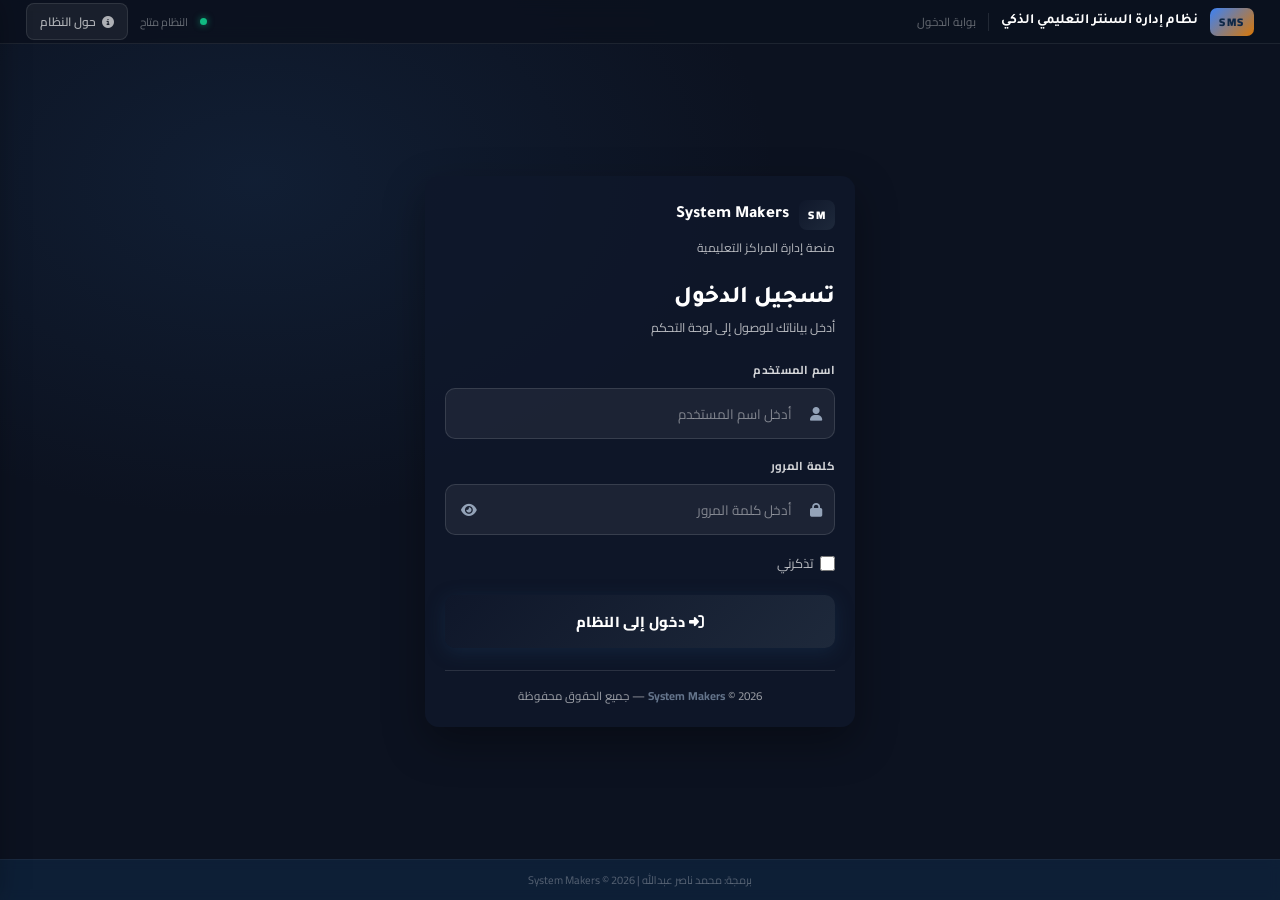
==== commit 779e4a65: "Add files via upload" ====
--- a/app.html
+++ b/app.html
@@ -2,10 +2,11 @@
 <html lang="ar" dir="rtl">
 <head>
 <meta charset="UTF-8">
-<meta name="viewport" content="width=device-width, initial-scale=1.0, minimum-scale=1.0, maximum-scale=5.0, user-scalable=yes" id="meta-viewport">
+<meta name="viewport" content="width=device-width, initial-scale=1.0, minimum-scale=1.0, maximum-scale=1.0, user-scalable=no" id="meta-viewport">
 <title>نظام إدارة السنتر التعليمي الذكي</title>
 <link href="https://fonts.googleapis.com/css2?family=Cairo:wght@300;400;500;600;700;800;900&family=Tajawal:wght@300;400;500;700;800;900&display=swap" rel="stylesheet">
 <link rel="stylesheet" href="https://cdnjs.cloudflare.com/ajax/libs/font-awesome/6.5.0/css/all.min.css">
+
 <style>
 @import url('https://fonts.googleapis.com/css2?family=Cairo:wght@300;400;500;600;700;800;900&family=Tajawal:wght@300;400;500;700;800;900&display=swap');
 :root{
@@ -31,7 +32,7 @@
   --transition:0.22s ease;
 }
 *{margin:0;padding:0;box-sizing:border-box}
-html{font-size:14px}
+html{font-size:clamp(13px, 0.55vw + 11px, 16px)}
 body{
   font-family:'Cairo','Segoe UI',sans-serif;
   background:var(--bg);color:var(--text);direction:rtl;
@@ -363,7 +364,50 @@
   font-family:'Tajawal','Cairo',sans-serif;
   font-size:17px;font-weight:800;color:var(--p);
 }
-.topbar-r{display:flex;align-items:center;gap:8px;}
+.topbar-r{display:flex;align-items:center;gap:8px;flex-wrap:wrap;justify-content:flex-end}
+.top-search-wrap{position:relative;min-width:0;flex:0 1 auto}
+.top-search-input{
+  width:min(240px,36vw);height:34px;border-radius:9px;border:1.5px solid var(--border);
+  background:var(--bg);color:var(--text);padding:6px 12px 6px 34px;font-size:12px;font-weight:700;
+  outline:none;box-sizing:border-box
+}
+.top-search-input:focus{border-color:var(--p);box-shadow:0 0 0 2px rgba(59,130,246,.12)}
+.top-search-ic{position:absolute;inset-inline-start:10px;top:50%;transform:translateY(-50%);font-size:13px;opacity:.65;pointer-events:none;line-height:1}
+.top-search-dd{position:absolute;top:calc(100% + 6px);inset-inline-end:0;min-width:100%;width:max(100%,min(300px,92vw));max-height:min(46vh,300px);overflow:auto;background:var(--bg-card);border:1.5px solid var(--border);border-radius:10px;box-shadow:0 12px 36px rgba(0,0,0,.18);z-index:160}
+.top-search-dd.hidden{display:none!important}
+.top-search-dd .ts-item{padding:10px 12px;border-bottom:1px solid var(--border);cursor:pointer;font-size:13px;text-align:start}
+.top-search-dd .ts-item:hover{background:var(--bg)}
+.top-search-dd .ts-meta{font-size:11px;color:var(--muted);margin-top:4px}
+.top-search-dd .ts-empty{padding:12px;font-size:12px;color:var(--muted);text-align:center}
+.top-sub-pill.sub-warn{
+  background:rgba(220,38,38,.14)!important;border-color:rgba(220,38,38,.38)!important;color:#fecaca!important;
+}
+.top-user-pill{
+  display:none;align-items:center;gap:6px;
+  background:rgba(255,255,255,.06);border:1px solid rgba(255,255,255,.12);
+  border-radius:8px;padding:5px 10px;font-size:12px;font-weight:700;color:#fff;
+}
+.top-user-pill .dot{
+  width:8px;height:8px;border-radius:50%;background:#22c55e;box-shadow:0 0 8px rgba(34,197,94,.7);
+}
+.top-sub-pill{
+  display:none;align-items:center;gap:6px;
+  background:rgba(59,130,246,.12);border:1px solid rgba(59,130,246,.25);
+  border-radius:8px;padding:5px 10px;font-size:12px;font-weight:800;color:#dbeafe;
+  max-width:min(420px,46vw);white-space:nowrap;overflow:hidden;text-overflow:ellipsis;
+}
+.top-period-pill{
+  display:none;align-items:center;gap:6px;
+  background:rgba(245,158,11,.14);border:1px solid rgba(245,158,11,.30);
+  border-radius:8px;padding:5px 10px;font-size:12px;font-weight:800;color:#fde68a;
+  max-width:min(340px,40vw);white-space:nowrap;overflow:hidden;text-overflow:ellipsis;
+}
+.top-theme-toggle{
+  display:flex;align-items:center;gap:6px;
+  padding:7px 10px;border-radius:8px;border:1px solid rgba(255,255,255,.14);
+  background:rgba(255,255,255,.06);color:#fff;font-size:12px;font-weight:800;cursor:pointer;
+}
+.top-theme-toggle:hover{background:rgba(255,255,255,.10)}
 .dpill{
   background:var(--gray-100);border:1px solid var(--border);
   border-radius:8px;padding:5px 12px;font-size:12px;color:var(--muted);font-weight:600;
@@ -650,6 +694,7 @@
   .topbar h1{font-size:15px!important;}
   .dpill{display:none!important;}
   .topbar-r{gap:6px!important;}
+  .top-search-input{width:min(200px,50vw)!important;font-size:11px!important;padding:5px 8px 5px 30px!important;height:32px!important;}
   /* Content padding */
   .content{padding:12px!important;}
   /* Stats 2-col */
@@ -721,6 +766,830 @@
   .receipt-actions{display:none}
   @page{size:A5;margin:10mm}
 }
+
+/* ═══ Lightweight Login (match other app style) ═══ */
+#auth{
+  background: radial-gradient(ellipse 70% 65% at 20% 20%, rgba(34,74,122,.22) 0%, transparent 58%), #0c1220;
+}
+#auth::before,#auth::after{display:none;}
+#auth-topbar{
+  height:44px;
+  background:rgba(11,18,31,.92);
+  border-bottom:1px solid rgba(255,255,255,.08);
+  backdrop-filter:blur(10px);
+  box-shadow:none;
+}
+#auth-main{padding:20px 12px;}
+.acard{
+  max-width:430px;
+  grid-template-columns:1fr;
+  border-radius:14px;
+  box-shadow:0 16px 40px rgba(0,0,0,.35);
+}
+.acard-right{display:none;}
+.acard-left{
+  background:rgba(15,23,42,.84);
+  color:#fff;
+  padding:24px 20px 20px;
+}
+.abrand-name,.aform-title h2{color:#fff;}
+.abrand-sub,.aform-title p,.aremember{color:rgba(255,255,255,.7);}
+.afield label{color:rgba(255,255,255,.82);}
+.afield input{
+  background:rgba(255,255,255,.06);
+  border-color:rgba(255,255,255,.12);
+  color:#fff;
+}
+.afield input::placeholder{color:rgba(255,255,255,.45);}
+.afield input:focus{
+  border-color:rgba(59,130,246,.55);
+  box-shadow:0 0 0 3px rgba(59,130,246,.18);
+  background:rgba(255,255,255,.09);
+}
+.aform-footer{border-top-color:rgba(255,255,255,.12);color:rgba(255,255,255,.6);}
+
+/* ═══ ERP Accounting Theme Overrides (global app) ═══ */
+#app{
+  background:
+    radial-gradient(ellipse 60% 55% at 20% 25%, rgba(0,102,255,.22) 0%, transparent 55%),
+    radial-gradient(ellipse 60% 55% at 80% 75%, rgba(124,58,237,.18) 0%, transparent 55%),
+    radial-gradient(ellipse 55% 50% at 70% 20%, rgba(236,72,153,.10) 0%, transparent 55%),
+    #0F0F1E;
+}
+#app .topnav{
+  background: linear-gradient(180deg, rgba(26,26,46,.78) 0%, rgba(15,15,30,.70) 100%);
+  backdrop-filter: blur(20px);
+  -webkit-backdrop-filter: blur(20px);
+  box-shadow: -18px 0 54px rgba(0,0,0,.32);
+}
+#app .tn-brand, #app .tn-user{
+  background: rgba(255,255,255,.05);
+  border-color: rgba(255,255,255,.10);
+}
+#app .tn-user{display:none;}
+#app .ni{color:rgba(255,255,255,.72)}
+#app .ni:hover{background:rgba(255,255,255,.12)}
+#app .ni.on{
+  background: linear-gradient(90deg, rgba(0,102,255,.95), rgba(124,58,237,.85));
+  color:#fff;
+}
+#app .main{background:transparent}
+#app .topbar{
+  background: linear-gradient(90deg, rgba(0,102,255,.10), rgba(124,58,237,.08), rgba(236,72,153,.06));
+  backdrop-filter: blur(22px);
+  -webkit-backdrop-filter: blur(22px);
+  border-bottom:1px solid rgba(255,255,255,.08);
+  box-shadow:0 10px 34px rgba(0,0,0,.22);
+}
+#app .topbar h1{color:#fff}
+#app .dpill, #app #sub-info-pill, #app .top-user-pill, #app .top-sub-pill, #app .top-theme-toggle{
+  background:rgba(255,255,255,.06)!important;
+  color:rgba(255,255,255,.92)!important;
+  border-color:rgba(255,255,255,.12)!important;
+}
+#app .content{color:#fff}
+#app .card{
+  background: rgba(10,10,22,.42);
+  border-color: rgba(255,255,255,.10);
+  box-shadow: 0 22px 70px rgba(0,0,0,.35);
+  backdrop-filter: blur(14px);
+  -webkit-backdrop-filter: blur(14px);
+}
+#app .ch{background:rgba(255,255,255,.02)}
+#app .ct{color:#fff}
+#app .form-control, #app .fc, #app .fsel, #app .sbi, #app input, #app select, #app textarea{
+  background: rgba(26,26,46,.55);
+  border-color: rgba(255,255,255,.10);
+  color:#fff;
+}
+#app input::placeholder, #app textarea::placeholder{color:rgba(255,255,255,.52)}
+#app table th{color:rgba(255,255,255,.72)}
+#app table td{border-bottom-color:rgba(255,255,255,.08)}
+#app .btnp{
+  background: linear-gradient(90deg, rgba(0,102,255,1), rgba(124,58,237,1));
+  color:#fff;
+  box-shadow:0 18px 54px rgba(0,102,255,.12);
+}
+#app .btnp:hover{
+  background: linear-gradient(90deg, rgba(31,123,255,1), rgba(144,93,255,1));
+  box-shadow:0 22px 70px rgba(0,102,255,.18);
+}
+#app .btn.btno{
+  border:1px solid rgba(255,255,255,.12);
+  background:rgba(255,255,255,.03);
+  color:#fff;
+}
+#app .btn.btno:hover{background:rgba(255,255,255,.09)}
+#app .top-period-pill{
+  background:rgba(245,158,11,.12)!important;
+  color:#fde68a!important;
+  border-color:rgba(245,158,11,.30)!important;
+}
+
+/* Light — ثيم «ساب بيزنس»: خلفية رمادية فاتحة + شريط جانبي كحلي + بطاقات بيضاء + أزرار كحلي/عنبر */
+html[data-app-theme="neo_light"] #app{
+  background: var(--bg);
+}
+html[data-app-theme="neo_light"] #app .main{background:transparent}
+
+html[data-app-theme="neo_light"] #app .topnav{
+  background: var(--sb-bg);
+  box-shadow: -2px 0 16px rgba(0,0,0,.18);
+  backdrop-filter: none;
+  -webkit-backdrop-filter: none;
+}
+html[data-app-theme="neo_light"] #app .tn-brand,
+html[data-app-theme="neo_light"] #app .tn-user{
+  background: rgba(255,255,255,.06);
+  border-color: rgba(255,255,255,.10);
+}
+html[data-app-theme="neo_light"] #app .ni{color: var(--sb-text);}
+html[data-app-theme="neo_light"] #app .ni:hover{background: rgba(255,255,255,.08); color:#fff;}
+html[data-app-theme="neo_light"] #app .ni.on{
+  background: var(--sb-active);
+  color: var(--sb-text-active);
+  box-shadow: 0 2px 8px rgba(46,95,143,.4);
+}
+html[data-app-theme="neo_light"] #app .nl{color: rgba(255,255,255,.28);}
+
+html[data-app-theme="neo_light"] #app .content{color: var(--text)}
+
+html[data-app-theme="neo_light"] #app .topbar{
+  background: var(--bg-card);
+  border-bottom: 1px solid var(--border);
+  box-shadow: 0 1px 0 var(--border), 0 2px 8px rgba(0,0,0,.04);
+  backdrop-filter: none;
+  -webkit-backdrop-filter: none;
+}
+html[data-app-theme="neo_light"] #app .topbar h1{color: var(--p)}
+
+html[data-app-theme="neo_light"] #app .dpill,
+html[data-app-theme="neo_light"] #app #sub-info-pill,
+html[data-app-theme="neo_light"] #app .top-user-pill,
+html[data-app-theme="neo_light"] #app .top-sub-pill,
+html[data-app-theme="neo_light"] #app .top-period-pill,
+html[data-app-theme="neo_light"] #app .top-theme-toggle{
+  background: var(--gray-100) !important;
+  color: var(--text) !important;
+  border-color: var(--border) !important;
+}
+html[data-app-theme="neo_light"] #app .top-user-pill{color: var(--text) !important;}
+html[data-app-theme="neo_light"] #app .top-sub-pill{
+  color: var(--p) !important;
+  background: #e8eef6 !important;
+}
+html[data-app-theme="neo_light"] #app .top-period-pill{
+  color: #92400e !important;
+  background: #fffbeb !important;
+  border-color: #fcd34d !important;
+}
+html[data-app-theme="neo_light"] #app .top-theme-toggle:hover{
+  background: #fff !important;
+  border-color: var(--p2) !important;
+  color: var(--p) !important;
+}
+
+html[data-app-theme="neo_light"] #app .card{
+  background: var(--card);
+  border-color: var(--border);
+  box-shadow: var(--sh-md);
+  backdrop-filter: none;
+  -webkit-backdrop-filter: none;
+}
+html[data-app-theme="neo_light"] #app .ch{
+  background: var(--off-white);
+  border-bottom-color: var(--border);
+}
+html[data-app-theme="neo_light"] #app .ct{color: var(--p);}
+
+html[data-app-theme="neo_light"] #app .form-control,
+html[data-app-theme="neo_light"] #app .fc,
+html[data-app-theme="neo_light"] #app .fsel,
+html[data-app-theme="neo_light"] #app .sbi,
+html[data-app-theme="neo_light"] #app input,
+html[data-app-theme="neo_light"] #app select,
+html[data-app-theme="neo_light"] #app textarea{
+  background: #fff;
+  border-color: var(--border);
+  color: var(--text);
+}
+html[data-app-theme="neo_light"] #app input::placeholder,
+html[data-app-theme="neo_light"] #app textarea::placeholder{color: var(--muted);}
+
+html[data-app-theme="neo_light"] #app table th{color: var(--muted);}
+html[data-app-theme="neo_light"] #app table td{border-bottom-color: var(--border);}
+
+html[data-app-theme="neo_light"] #app .btnp{
+  background: linear-gradient(135deg, var(--p), var(--p2));
+  color: #fff;
+  box-shadow: 0 2px 8px rgba(27,58,92,.25);
+}
+html[data-app-theme="neo_light"] #app .btnp:hover{
+  background: linear-gradient(135deg, var(--p2), var(--p3));
+  box-shadow: 0 5px 16px rgba(27,58,92,.32);
+}
+
+html[data-app-theme="neo_light"] #app .btn.btno{
+  background: var(--card);
+  color: var(--p);
+  border-color: var(--border);
+}
+html[data-app-theme="neo_light"] #app .btn.btno:hover{
+  background: #f0f6ff;
+  border-color: var(--p2);
+  color: var(--p2);
+}
+
+/* شريط علوي: تبويب نشط بلون العنبر (مثل الوضع العلوي الافتراضي) */
+html[data-app-theme="neo_light"] body.layout-top #app .ni.on{
+  background: linear-gradient(135deg, var(--acc), var(--acc2)) !important;
+  color: var(--p-deep) !important;
+  box-shadow: 0 2px 10px rgba(245,158,11,.35);
+}
+
+/* Top-left logout (same ERP idea) */
+.topbar-l{display:flex;align-items:center;gap:8px;position:relative}
+.top-notif-wrap{position:relative}
+.top-notif-btn{
+  position:relative;display:flex;align-items:center;justify-content:center;
+  width:40px;height:36px;border-radius:10px;border:1.5px solid var(--border);
+  background:var(--bg);cursor:pointer;font-size:18px
+}
+.top-notif-btn:hover{background:var(--bg-card)}
+.top-notif-badge{
+  position:absolute;top:-4px;inset-inline-end:-4px;min-width:18px;height:18px;padding:0 5px;
+  border-radius:999px;background:#dc2626;color:#fff;font-size:11px;font-weight:900;
+  display:flex;align-items:center;justify-content:center;line-height:1
+}
+.top-notif-badge.hidden{display:none!important}
+.top-notif-panel{
+  position:absolute;top:calc(100% + 8px);inset-inline-end:0;width:min(360px,92vw);max-height:min(70vh,420px);
+  overflow:auto;background:var(--bg-card);border:1.5px solid var(--border);border-radius:12px;
+  box-shadow:0 12px 40px rgba(0,0,0,.18);z-index:200;padding:10px 0
+}
+.top-notif-panel.hidden{display:none!important}
+.top-notif-panel .ni-row{padding:10px 14px;border-bottom:1px solid var(--border);cursor:pointer;font-size:13px}
+.top-notif-panel .ni-row:hover{background:var(--bg)}
+.top-notif-panel .ni-row.unread{background:rgba(59,130,246,.08)}
+.top-notif-panel .ni-title{font-weight:800;margin-bottom:4px}
+.top-notif-panel .ni-msg{color:var(--muted);font-size:12px;line-height:1.45}
+.top-notif-panel .ni-meta{font-size:11px;color:var(--muted);margin-top:6px}
+.top-notif-panel .ni-foot{padding:8px 12px;display:flex;gap:8px;justify-content:flex-end;flex-wrap:wrap;border-top:1px solid var(--border)}
+.topbar-logout{
+  display:flex;align-items:center;gap:6px;
+  padding:7px 12px;border-radius:8px;
+  background:rgba(239,68,68,.12);border:1px solid rgba(239,68,68,.25);
+  color:#fca5a5;font-size:12px;font-weight:700;cursor:pointer;
+}
+.topbar-logout:hover{background:rgba(239,68,68,.22);border-color:rgba(239,68,68,.5)}
+.topbar-exit{
+  display:flex;align-items:center;justify-content:center;
+  width:32px;height:32px;border-radius:8px;border:1px solid rgba(239,68,68,.25);
+  background:rgba(239,68,68,.10);color:#fca5a5;cursor:pointer;
+}
+.topbar-exit:hover{background:rgba(239,68,68,.2);border-color:rgba(239,68,68,.45)}
+
+/* ══ notifications.css (inlined) ══ */
+/**
+ * notifications.css — Toast + Drawer إشعارات
+ * ثيم داكن، RTL، خطوط Tajawal / Segoe UI
+ */
+
+@import url('https://fonts.googleapis.com/css2?family=Tajawal:wght@400;600;700;800&display=swap');
+
+:root {
+  --n-bg-app: #080f1a;
+  --n-bg-card: #0c1525;
+  --n-bg-panel: #0f1928;
+  --n-border: #1a2a3e;
+  --n-text: #c8d8ed;
+  --n-muted: #5a7a9a;
+  --n-success: #4eca80;
+  --n-warning: #e8a048;
+  --n-danger: #f06060;
+  --n-info: #4a9eda;
+  --n-overlay: rgba(0, 0, 0, 0.55);
+  --n-toast-shadow: 0 12px 40px rgba(0, 0, 0, 0.45);
+  --n-drawer-w: 280px;
+  --n-ease: cubic-bezier(0.4, 0, 0.2, 1);
+}
+
+/* ─── حاوية التوستات: أسفل يسار الشاشة (يسار فيزيائي) ─── */
+#notif-toast-stack {
+  position: fixed;
+  z-index: 99998;
+  left: 16px;
+  bottom: 16px;
+  display: flex;
+  flex-direction: column-reverse;
+  align-items: flex-start;
+  gap: 10px;
+  max-width: min(380px, calc(100vw - 32px));
+  pointer-events: none;
+  direction: rtl;
+  font-family: 'Tajawal', 'Segoe UI', system-ui, sans-serif;
+}
+
+#notif-toast-stack .notif-toast {
+  pointer-events: auto;
+}
+
+.notif-toast {
+  position: relative;
+  width: 100%;
+  min-width: 260px;
+  background: var(--n-bg-panel);
+  border: 1px solid var(--n-border);
+  border-radius: 12px;
+  box-shadow: var(--n-toast-shadow);
+  overflow: hidden;
+  animation: notifToastIn 0.35s var(--n-ease) forwards;
+  opacity: 0;
+  transform: translateY(12px) scale(0.98);
+}
+
+@keyframes notifToastIn {
+  to {
+    opacity: 1;
+    transform: translateY(0) scale(1);
+  }
+}
+
+.notif-toast.notif-toast--out {
+  animation: notifToastOut 0.28s var(--n-ease) forwards;
+}
+
+@keyframes notifToastOut {
+  to {
+    opacity: 0;
+    transform: translateY(10px) scale(0.96);
+  }
+}
+
+/* شريط لون علوي حسب النوع */
+.notif-toast__accent {
+  height: 3px;
+  width: 100%;
+}
+
+.notif-toast--success .notif-toast__accent {
+  background: linear-gradient(90deg, var(--n-success), #2ea862);
+}
+.notif-toast--warning .notif-toast__accent {
+  background: linear-gradient(90deg, var(--n-warning), #c47f20);
+}
+.notif-toast--danger .notif-toast__accent {
+  background: linear-gradient(90deg, var(--n-danger), #c03838);
+}
+.notif-toast--info .notif-toast__accent {
+  background: linear-gradient(90deg, var(--n-info), #2d6fad);
+}
+
+.notif-toast__inner {
+  display: flex;
+  gap: 10px;
+  padding: 12px 14px 10px;
+  align-items: flex-start;
+}
+
+.notif-toast__icon {
+  flex-shrink: 0;
+  width: 36px;
+  height: 36px;
+  border-radius: 10px;
+  display: flex;
+  align-items: center;
+  justify-content: center;
+  font-size: 18px;
+  font-weight: 800;
+}
+
+.notif-toast--success .notif-toast__icon {
+  background: rgba(78, 202, 128, 0.15);
+  color: var(--n-success);
+}
+.notif-toast--warning .notif-toast__icon {
+  background: rgba(232, 160, 72, 0.15);
+  color: var(--n-warning);
+}
+.notif-toast--danger .notif-toast__icon {
+  background: rgba(240, 96, 96, 0.15);
+  color: var(--n-danger);
+}
+.notif-toast--info .notif-toast__icon {
+  background: rgba(74, 158, 218, 0.15);
+  color: var(--n-info);
+}
+
+.notif-toast__text {
+  flex: 1;
+  min-width: 0;
+}
+
+.notif-toast__title {
+  font-size: 14px;
+  font-weight: 800;
+  color: var(--n-text);
+  margin: 0 0 4px;
+  line-height: 1.35;
+}
+
+.notif-toast__msg {
+  font-size: 12px;
+  color: var(--n-muted);
+  margin: 0;
+  line-height: 1.45;
+  word-break: break-word;
+}
+
+.notif-toast__time {
+  font-size: 11px;
+  color: var(--n-muted);
+  margin-top: 6px;
+  font-weight: 600;
+}
+
+.notif-toast__close {
+  position: absolute;
+  top: 8px;
+  left: 8px;
+  width: 28px;
+  height: 28px;
+  border: none;
+  border-radius: 8px;
+  background: rgba(255, 255, 255, 0.06);
+  color: var(--n-muted);
+  cursor: pointer;
+  font-size: 16px;
+  line-height: 1;
+  display: flex;
+  align-items: center;
+  justify-content: center;
+  transition: background 0.2s, color 0.2s;
+}
+
+.notif-toast__close:hover {
+  background: rgba(255, 255, 255, 0.12);
+  color: var(--n-text);
+}
+
+/* شريط التقدم السفلي */
+.notif-toast__progress {
+  height: 3px;
+  background: rgba(0, 0, 0, 0.25);
+  position: relative;
+}
+
+.notif-toast__progress-fill {
+  height: 100%;
+  width: 100%;
+  transform-origin: right center;
+  transition: width 0.05s linear;
+}
+
+.notif-toast--success .notif-toast__progress-fill {
+  background: var(--n-success);
+}
+.notif-toast--warning .notif-toast__progress-fill {
+  background: var(--n-warning);
+}
+.notif-toast--danger .notif-toast__progress-fill {
+  background: var(--n-danger);
+}
+.notif-toast--info .notif-toast__progress-fill {
+  background: var(--n-info);
+}
+
+/* ─── Overlay + Drawer ─── */
+#notif-drawer-overlay {
+  position: fixed;
+  inset: 0;
+  z-index: 99996;
+  background: var(--n-overlay);
+  opacity: 0;
+  visibility: hidden;
+  transition: opacity 0.3s var(--n-ease), visibility 0.3s;
+}
+
+#notif-drawer-overlay.is-open {
+  opacity: 1;
+  visibility: visible;
+}
+
+#notif-drawer {
+  position: fixed;
+  top: 0;
+  bottom: 0;
+  left: 0;
+  width: var(--n-drawer-w);
+  max-width: 92vw;
+  z-index: 99997;
+  background: var(--n-bg-panel);
+  border-inline-end: 1px solid var(--n-border);
+  box-shadow: 8px 0 32px rgba(0, 0, 0, 0.35);
+  display: flex;
+  flex-direction: column;
+  transform: translateX(-105%);
+  transition: transform 0.32s var(--n-ease);
+  direction: rtl;
+  font-family: 'Tajawal', 'Segoe UI', system-ui, sans-serif;
+}
+
+#notif-drawer.is-open {
+  transform: translateX(0);
+}
+
+.notif-drawer__header {
+  padding: 14px 14px 10px;
+  border-bottom: 1px solid var(--n-border);
+  flex-shrink: 0;
+}
+
+.notif-drawer__head-row {
+  display: flex;
+  align-items: center;
+  justify-content: space-between;
+  gap: 8px;
+  margin-bottom: 8px;
+}
+
+.notif-drawer__title {
+  margin: 0;
+  font-size: 16px;
+  font-weight: 800;
+  color: var(--n-text);
+  display: flex;
+  align-items: center;
+  gap: 8px;
+}
+
+.notif-drawer__badge {
+  min-width: 22px;
+  height: 22px;
+  padding: 0 6px;
+  border-radius: 999px;
+  background: var(--n-danger);
+  color: #fff;
+  font-size: 11px;
+  font-weight: 800;
+  display: inline-flex;
+  align-items: center;
+  justify-content: center;
+}
+
+.notif-drawer__badge.is-zero {
+  background: var(--n-border);
+  color: var(--n-muted);
+}
+
+.notif-drawer__close {
+  width: 34px;
+  height: 34px;
+  border: none;
+  border-radius: 10px;
+  background: rgba(255, 255, 255, 0.06);
+  color: var(--n-muted);
+  cursor: pointer;
+  font-size: 18px;
+  transition: background 0.2s, color 0.2s;
+}
+
+.notif-drawer__close:hover {
+  background: rgba(255, 255, 255, 0.1);
+  color: var(--n-text);
+}
+
+.notif-drawer__updated {
+  font-size: 11px;
+  color: var(--n-muted);
+  margin: 0 0 10px;
+  font-weight: 600;
+}
+
+.notif-drawer__filters {
+  display: flex;
+  flex-wrap: wrap;
+  gap: 6px;
+}
+
+.notif-drawer__filter {
+  border: 1px solid var(--n-border);
+  background: var(--n-bg-card);
+  color: var(--n-muted);
+  font-size: 11px;
+  font-weight: 700;
+  padding: 5px 10px;
+  border-radius: 8px;
+  cursor: pointer;
+  font-family: inherit;
+  transition: border-color 0.2s, color 0.2s, background 0.2s;
+}
+
+.notif-drawer__filter:hover {
+  color: var(--n-text);
+  border-color: #2a3f5c;
+}
+
+.notif-drawer__filter.is-active {
+  border-color: var(--n-info);
+  color: var(--n-info);
+  background: rgba(74, 158, 218, 0.12);
+}
+
+.notif-drawer__search {
+  padding: 10px 14px;
+  border-bottom: 1px solid var(--n-border);
+  flex-shrink: 0;
+}
+
+.notif-drawer__search input {
+  width: 100%;
+  box-sizing: border-box;
+  height: 36px;
+  border-radius: 9px;
+  border: 1px solid var(--n-border);
+  background: var(--n-bg-card);
+  color: var(--n-text);
+  padding: 0 12px;
+  font-size: 12px;
+  font-weight: 600;
+  font-family: inherit;
+  outline: none;
+}
+
+.notif-drawer__search input:focus {
+  border-color: var(--n-info);
+  box-shadow: 0 0 0 2px rgba(74, 158, 218, 0.15);
+}
+
+.notif-drawer__search input::placeholder {
+  color: var(--n-muted);
+}
+
+.notif-drawer__list {
+  flex: 1;
+  overflow-y: auto;
+  overflow-x: hidden;
+  padding: 8px 0 12px;
+}
+
+.notif-drawer__group-title {
+  font-size: 11px;
+  font-weight: 800;
+  color: var(--n-muted);
+  text-transform: uppercase;
+  letter-spacing: 0.04em;
+  padding: 8px 14px 4px;
+}
+
+.notif-drawer__item {
+  margin: 0 10px 6px;
+  padding: 10px 10px 10px 12px;
+  border-radius: 10px;
+  border: 1px solid transparent;
+  background: var(--n-bg-card);
+  cursor: pointer;
+  transition: background 0.2s, border-color 0.2s;
+  display: flex;
+  gap: 10px;
+  align-items: flex-start;
+}
+
+.notif-drawer__item:hover {
+  border-color: #243652;
+}
+
+.notif-drawer__item.is-unread {
+  background: rgba(74, 158, 218, 0.08);
+  border-color: rgba(74, 158, 218, 0.22);
+}
+
+.notif-drawer__dot {
+  width: 8px;
+  height: 8px;
+  border-radius: 50%;
+  margin-top: 6px;
+  flex-shrink: 0;
+}
+
+.notif-drawer__item--success .notif-drawer__dot {
+  background: var(--n-success);
+}
+.notif-drawer__item--warning .notif-drawer__dot {
+  background: var(--n-warning);
+}
+.notif-drawer__item--danger .notif-drawer__dot {
+  background: var(--n-danger);
+}
+.notif-drawer__item--info .notif-drawer__dot {
+  background: var(--n-info);
+}
+
+.notif-drawer__item-body {
+  flex: 1;
+  min-width: 0;
+}
+
+.notif-drawer__item-title {
+  font-size: 13px;
+  font-weight: 800;
+  color: var(--n-text);
+  margin: 0 0 4px;
+  line-height: 1.3;
+}
+
+.notif-drawer__item-msg {
+  font-size: 11px;
+  color: var(--n-muted);
+  margin: 0;
+  line-height: 1.4;
+}
+
+.notif-drawer__item-meta {
+  display: flex;
+  align-items: center;
+  gap: 6px;
+  margin-top: 6px;
+  flex-wrap: wrap;
+}
+
+.notif-drawer__chip {
+  font-size: 10px;
+  font-weight: 800;
+  padding: 2px 8px;
+  border-radius: 6px;
+  background: rgba(255, 255, 255, 0.06);
+  color: var(--n-muted);
+}
+
+.notif-drawer__chip--finance {
+  color: var(--n-warning);
+  background: rgba(232, 160, 72, 0.12);
+}
+.notif-drawer__chip--system {
+  color: var(--n-info);
+  background: rgba(74, 158, 218, 0.12);
+}
+.notif-drawer__chip--students {
+  color: var(--n-success);
+  background: rgba(78, 202, 128, 0.12);
+}
+
+.notif-drawer__item-time {
+  font-size: 10px;
+  color: var(--n-muted);
+  font-weight: 600;
+}
+
+.notif-drawer__empty {
+  text-align: center;
+  padding: 28px 16px;
+  color: var(--n-muted);
+  font-size: 13px;
+  font-weight: 600;
+}
+
+.notif-drawer__footer {
+  padding: 12px 14px;
+  border-top: 1px solid var(--n-border);
+  display: flex;
+  flex-direction: column;
+  gap: 8px;
+  flex-shrink: 0;
+}
+
+.notif-drawer__footer button {
+  width: 100%;
+  height: 38px;
+  border-radius: 9px;
+  border: 1px solid var(--n-border);
+  font-family: inherit;
+  font-size: 12px;
+  font-weight: 800;
+  cursor: pointer;
+  transition: background 0.2s, border-color 0.2s, color 0.2s;
+}
+
+.notif-drawer__btn-read {
+  background: rgba(74, 158, 218, 0.15);
+  border-color: rgba(74, 158, 218, 0.35);
+  color: var(--n-info);
+}
+
+.notif-drawer__btn-read:hover {
+  background: rgba(74, 158, 218, 0.25);
+}
+
+.notif-drawer__btn-clear {
+  background: transparent;
+  color: var(--n-danger);
+  border-color: rgba(240, 96, 96, 0.35);
+}
+
+.notif-drawer__btn-clear:hover {
+  background: rgba(240, 96, 96, 0.1);
+}
+
 </style>
 </head>
 <body>
@@ -911,12 +1780,6 @@
       <!-- User -->
       <div class="tn-user">
         <div class="sbav" id="sb-av">م</div>
-        <div class="sbui">
-          <div class="nm" id="sb-nm">المدير</div>
-          <div class="rl" id="sb-rl">مدير عام</div>
-        </div>
-        <button type="button" class="lout" onclick="doLogout()" title="تسجيل خروج">↩</button>
-        <button type="button" class="lout" onclick="doExitProgram()" title="خروج نهائي">✕</button>
       </div>
     </div>
   </header>
@@ -925,9 +1788,31 @@
     <div class="topbar">
       <h1 id="ptitle">لوحة التحكم</h1>
       <div class="topbar-r">
-        <div id="sub-info-pill" style="display:none;align-items:center;gap:6px;background:var(--bg);border:1.5px solid var(--border);border-radius:8px;padding:5px 12px;font-size:12px;font-weight:700;color:var(--text)"></div>
+        <div id="top-user-pill" class="top-user-pill"><span class="dot"></span><span id="top-user-name">—</span></div>
+        <div class="top-search-wrap" id="top-search-wrap">
+          <span class="top-search-ic" aria-hidden="true">🔍</span>
+          <input type="search" id="top-global-q" class="top-search-input" placeholder="بحث: طالب، كود، هاتف…" autocomplete="off" enterkeyhint="search"
+            onkeydown="if(event.key==='Escape'){topSearchClose();} if(event.key==='Enter'){event.preventDefault();topGlobalSearchRun();}">
+          <div id="top-search-dd" class="top-search-dd hidden"></div>
+        </div>
+        <div id="top-sub-days" class="top-sub-pill" title="الاشتراك"></div>
+        <div id="top-serial-period" class="top-period-pill" title="مدة اشتراك السريال"></div>
+        <button type="button" class="top-theme-toggle" id="btn-theme-toggle" onclick="toggleThemeLightDark()" title="تبديل الثيم">🌓 ثيم</button>
         <button class="btn btno btn-sm" id="btn-refresh-top" onclick="manualRefresh()">🔄 تحديث</button>
         <div class="dpill" id="date-lbl"></div>
+      </div>
+      <div class="topbar-l">
+        <div class="top-notif-wrap" id="top-notif-wrap">
+          <button type="button" class="top-notif-btn" id="top-notif-btn" title="التنبيهات">
+            <span class="top-notif-ic">🔔</span>
+            <span class="top-notif-badge hidden" id="top-notif-badge">0</span>
+          </button>
+        </div>
+        <div id="sub-info-pill" style="display:none;align-items:center;gap:6px;background:var(--bg);border:1.5px solid var(--border);border-radius:8px;padding:5px 12px;font-size:12px;font-weight:700;color:var(--text)"></div>
+        <button type="button" class="topbar-logout" onclick="doLogout()" title="تسجيل خروج">
+          <i class="fas fa-sign-out-alt"></i> خروج
+        </button>
+        <button type="button" class="topbar-exit" onclick="doExitProgram()" title="خروج نهائي">✕</button>
       </div>
     </div>
     <div class="content">
@@ -971,13 +1856,15 @@
           <input type="date" class="fsel" id="att-d" onchange="renderAtt()">
           <select class="fsel" id="att-c" onchange="renderAtt()"><option value="">كل المجموعات</option></select>
           <button class="btn btnp" onclick="saveAtt()">💾 حفظ الحضور</button>
+          <button type="button" class="btn btng btn-sm" onclick="exportAttCsv('present')">📊 Excel الحاضرين</button>
+          <button type="button" class="btn btng btn-sm" onclick="exportAttCsv('absent')">📊 Excel الغائبين</button>
           <span id="att-sum" class="b bb" style="padding:9px 14px"></span>
           <span style="width:1px;height:28px;background:var(--border);margin:0 4px"></span>
-          <input class="sbi" id="att-code-inp" placeholder="كود الطالب" style="max-width:120px" dir="ltr">
+          <input class="sbi" id="att-code-inp" placeholder="كود الطالب أو هاتفه" style="max-width:140px" dir="ltr">
           <button type="button" class="btn btno btn-sm" onclick="manualAttSet(true)">✅ حضور</button>
           <button type="button" class="btn btnr btn-sm" onclick="manualAttSet(false)">❌ غياب</button>
         </div>
-        <p class="fs12 tm" style="margin:-6px 0 12px;font-weight:600">يُعرض الطلاب الذين لديهم حصة في اليوم المحدد حسب أيام المجموعة.</p>
+        <p class="fs12 tm" style="margin:-6px 0 12px;font-weight:600">يُعرض الطلاب الذين لديهم حصة في اليوم المحدد حسب أيام المجموعة. لا يُسجَّل حضور إلا بعد إدخال كود الطالب أو رقم هاتفه والضغط على «حضور». من لم يُسجَّل له حضور يُحفَظ كغائب عند حفظ الحصة.</p>
         <div class="card"><div class="tw"><table>
           <thead><tr><th>الطالب</th><th>الكود</th><th>المجموعة</th><th>المدرس</th><th>الحضور</th><th>ملاحظة</th></tr></thead>
           <tbody id="att-tb"></tbody>
@@ -1055,7 +1942,7 @@
           <div class="ch"><span class="ct">↩️ سجل الاسترجاعات</span><span id="p-refund-sum" class="b br"></span></div>
           <p class="fs12 tm" style="margin:0 0 10px 0">لتقرير مفصل وفلترة حسب الشهر استخدم صفحة <button type="button" class="btn btno btn-sm" onclick="go('refunds')">↩️ الاسترجاع</button></p>
           <div class="tw"><table>
-            <thead><tr><th>الطالب</th><th>المجموعة</th><th>المبلغ</th><th>التاريخ</th><th>ملاحظة</th><th>بواسطة</th></tr></thead>
+            <thead><tr><th>الطالب</th><th>المجموعة</th><th>المبلغ</th><th>التاريخ</th><th>ملاحظة</th><th>بواسطة</th><th>فاتورة استرجاع</th></tr></thead>
             <tbody id="p-refunds-tb"></tbody>
           </table></div>
         </div>
@@ -1080,7 +1967,8 @@
         <div class="filters">
           <input type="month" class="fsel" id="due-month" onchange="renderDue()">
           <select class="fsel" id="due-course" onchange="renderDue()"><option value="">كل المجموعات</option></select>
-          <button class="btn btng" onclick="exportDuePDF()">📤 تصدير القائمة</button>
+          <button type="button" class="btn btng" onclick="exportDuePDF()">📤 تصدير القائمة</button>
+          <button type="button" class="btn btn-sm" style="background:#25d366;color:#fff;font-weight:800" onclick="dueRemindAllWhatsApp()" title="فتح واتساب لكل من عليهم مديونية (بالترتيب)">📲 تذكير الجميع (واتساب)</button>
         </div>
         <div class="stats" id="due-stats" style="grid-template-columns:repeat(3,1fr);margin-bottom:18px"></div>
         <div class="card">
@@ -1092,7 +1980,7 @@
             <thead><tr>
               <th>#</th><th>اسم الطالب</th><th>الكود</th><th>المجموعة</th>
               <th>الرسوم الشهرية</th><th>المدفوع</th><th>المتبقي</th>
-              <th>الحالة</th><th>تسجيل دفعة</th>
+              <th>الحالة</th><th>تذكير واتساب</th><th>تسجيل دفعة</th>
             </tr></thead>
             <tbody id="due-tb"></tbody>
           </table></div>
@@ -1277,56 +2165,12 @@
           </div>
         </div>
 
-        <!-- حجم الشاشة / الخط -->
-        <div class="card" style="margin-bottom:18px">
-          <div class="ch"><span class="ct">📱 حجم الشاشة والخط</span></div>
-          <div class="cb">
-            <p class="fs12 tm" style="margin-bottom:16px">اضبط حجم العرض والخط حسب جهازك</p>
-            <div style="display:grid;grid-template-columns:1fr 1fr;gap:18px;margin-bottom:18px">
-              <div>
-                <label class="fs12 tm" style="display:block;font-weight:800;margin-bottom:8px">🔍 تكبير/تصغير الصفحة</label>
-                <div style="display:flex;align-items:center;gap:10px">
-                  <button class="btn btno btn-sm" onclick="changeZoom(-10)" style="width:36px;height:36px;padding:0;font-size:18px;flex-shrink:0">−</button>
-                  <div style="flex:1;text-align:center">
-                    <div id="zoom-val" style="font-size:18px;font-weight:900;color:var(--p)">100%</div>
-                    <div class="fs12 tm">نسبة التكبير</div>
-                  </div>
-                  <button class="btn btno btn-sm" onclick="changeZoom(+10)" style="width:36px;height:36px;padding:0;font-size:18px;flex-shrink:0">+</button>
-                </div>
-                <input type="range" id="zoom-range" min="70" max="130" step="5" value="100"
-                  oninput="setZoom(+this.value)"
-                  style="width:100%;margin-top:10px;accent-color:var(--p)">
-                <div style="display:flex;justify-content:space-between;font-size:10px;color:var(--muted);margin-top:2px"><span>70%</span><span>100%</span><span>130%</span></div>
-              </div>
-              <div>
-                <label class="fs12 tm" style="display:block;font-weight:800;margin-bottom:8px">🔤 حجم الخط</label>
-                <div style="display:flex;align-items:center;gap:10px">
-                  <button class="btn btno btn-sm" onclick="changeFontSize(-1)" style="width:36px;height:36px;padding:0;font-size:18px;flex-shrink:0">−</button>
-                  <div style="flex:1;text-align:center">
-                    <div id="font-val" style="font-size:18px;font-weight:900;color:var(--p)">14px</div>
-                    <div class="fs12 tm">حجم الخط الأساسي</div>
-                  </div>
-                  <button class="btn btno btn-sm" onclick="changeFontSize(+1)" style="width:36px;height:36px;padding:0;font-size:18px;flex-shrink:0">+</button>
-                </div>
-                <input type="range" id="font-range" min="11" max="18" step="1" value="14"
-                  oninput="setFontSize(+this.value)"
-                  style="width:100%;margin-top:10px;accent-color:var(--p)">
-                <div style="display:flex;justify-content:space-between;font-size:10px;color:var(--muted);margin-top:2px"><span>صغير</span><span>عادي</span><span>كبير</span></div>
-              </div>
-            </div>
-            <div style="display:flex;gap:10px;flex-wrap:wrap">
-              <button class="btn btno btn-sm" onclick="resetDisplaySettings()">↺ إعادة تعيين</button>
-              <span class="fs12 tm" style="align-self:center">يُحفظ تلقائياً على هذا الجهاز</span>
-            </div>
-          </div>
-        </div>
-
         <!-- ثيمات الألوان -->
         <div class="card" style="margin-bottom:18px">
           <div class="ch"><span class="ct">🎨 ثيمات الألوان</span></div>
           <div class="cb">
-            <p class="fs12 tm" style="margin-bottom:16px">اختر ثيم الألوان المناسب للنظام</p>
-            <div style="display:grid;grid-template-columns:repeat(4,1fr);gap:12px" id="theme-grid">
+            <p class="fs12 tm" style="margin-bottom:16px">ثيمين فقط: فاتح / دارك — حجم الخط يُضبط تلقائياً حسب عرض الشاشة.</p>
+            <div style="display:grid;grid-template-columns:repeat(2,1fr);gap:12px" id="theme-grid">
               <!-- تُبنى بـ JS -->
             </div>
           </div>
@@ -1492,35 +2336,6 @@
             </div>
           </div>
 
-          <!-- الأدوار والصلاحيات -->
-          <div class="card" style="margin-bottom:18px">
-            <div class="ch"><span class="ct">🔐 أدوار المستخدمين</span></div>
-            <div class="cb">
-              <div style="display:flex;flex-direction:column;gap:10px">
-                <div style="display:flex;align-items:flex-start;gap:12px;padding:12px;background:var(--bg);border-radius:10px">
-                  <span class="b br" style="min-width:80px;text-align:center">مدير عام</span>
-                  <span style="font-size:13px;color:var(--muted);line-height:1.7">وصول كامل لكل النظام بما فيه إدارة المستخدمين والإعدادات</span>
-                </div>
-                <div style="display:flex;align-items:flex-start;gap:12px;padding:12px;background:var(--bg);border-radius:10px">
-                  <span class="b bb" style="min-width:80px;text-align:center">محاسب</span>
-                  <span style="font-size:13px;color:var(--muted);line-height:1.7">الرسوم والمدفوعات والمصروفات والتقارير المالية فقط</span>
-                </div>
-                <div style="display:flex;align-items:flex-start;gap:12px;padding:12px;background:var(--bg);border-radius:10px">
-                  <span class="b bb" style="min-width:80px;text-align:center">مدرس</span>
-                  <span style="font-size:13px;color:var(--muted);line-height:1.7">طلابه + الحضور + الدرجات + المتابعة (محدود بمجموعاته)</span>
-                </div>
-                <div style="display:flex;align-items:flex-start;gap:12px;padding:12px;background:var(--bg);border-radius:10px">
-                  <span class="b bb" style="min-width:80px;text-align:center">استقبال</span>
-                  <span style="font-size:13px;color:var(--muted);line-height:1.7">تسجيل الطلاب والحضور والمدفوعات فقط</span>
-                </div>
-                <div style="display:flex;align-items:flex-start;gap:12px;padding:12px;background:var(--bg);border-radius:10px">
-                  <span class="b ba" style="min-width:80px;text-align:center">⏳ تجريبي</span>
-                  <span style="font-size:13px;color:var(--muted);line-height:1.7">وصول كامل لعدد محدود من مرات الدخول للتجربة</span>
-                </div>
-              </div>
-            </div>
-          </div>
-
           <div style="text-align:center;padding:20px;color:var(--muted);font-size:12px;font-weight:600">
             © 2026 System Makers — جميع الحقوق محفوظة
           </div>
@@ -1538,21 +2353,21 @@
       <h2 id="r-center-name">🎓 سنتر الدروس الخصوصية</h2>
       <p id="r-center-phone"></p>
     </div>
-    <div class="receipt-title-bar">🧾 إيصال دفع رسوم</div>
+    <div class="receipt-title-bar" id="r-doc-title">🧾 إيصال دفع رسوم</div>
     <div class="receipt-body">
       <div class="receipt-row"><span class="lbl">رقم الإيصال</span><span class="val fw7" id="r-receipt-no">—</span></div>
       <div class="receipt-row"><span class="lbl">اسم الطالب</span><span class="val" id="r-sname"></span></div>
       <div class="receipt-row"><span class="lbl">كود الطالب</span><span class="val" id="r-scode"></span></div>
       <div class="receipt-row"><span class="lbl">المجموعة</span><span class="val" id="r-sgroup"></span></div>
       <div class="receipt-row"><span class="lbl">الشهر</span><span class="val" id="r-month"></span></div>
-      <div class="receipt-row"><span class="lbl">الرسوم المطلوبة</span><span class="val" id="r-required"></span></div>
-      <div class="receipt-row"><span class="lbl">المبلغ المدفوع</span><span class="big" id="r-paid"></span></div>
-      <div class="receipt-row" style="background:#fff8f0;border-radius:8px;padding:11px 8px;margin-top:6px">
+      <div class="receipt-row" id="r-required-row"><span class="lbl">الرسوم المطلوبة</span><span class="val" id="r-required"></span></div>
+      <div class="receipt-row"><span class="lbl" id="r-paid-lbl">المبلغ المدفوع</span><span class="big" id="r-paid"></span></div>
+      <div class="receipt-row" id="r-rem-row" style="background:#fff8f0;border-radius:8px;padding:11px 8px;margin-top:6px">
         <span class="lbl" style="font-size:15px;color:var(--text)">💳 المبلغ المتبقي</span>
         <span class="rem" id="r-remaining"></span>
       </div>
-      <div class="receipt-row"><span class="lbl">طريقة الدفع</span><span class="val" id="r-method"></span></div>
-      <div class="receipt-row"><span class="lbl">تاريخ الدفع</span><span class="val" id="r-date"></span></div>
+      <div class="receipt-row"><span class="lbl" id="r-method-lbl">طريقة الدفع</span><span class="val" id="r-method"></span></div>
+      <div class="receipt-row"><span class="lbl" id="r-date-lbl">تاريخ الدفع</span><span class="val" id="r-date"></span></div>
       <div class="receipt-row" id="r-note-row"><span class="lbl">ملاحظة</span><span class="val" id="r-note"></span></div>
     </div>
     <div class="receipt-footer" id="r-footer">شكراً لسدادكم</div>
@@ -1597,8 +2412,16 @@
         </select>
         <input class="fc" id="sm-grade" placeholder="اكتب الصف يدوياً..." style="margin-top:6px;display:none">
       </div>
-      <div class="fl"><label>المجموعة</label><select class="fc" id="sm-course" onchange="autoFees();smSyncRegTeacherFromCourse();syncSmSharePreviewFromCourse()"></select></div>
+      <div class="fl"><label>المجموعة</label><select class="fc" id="sm-course" onchange="autoFees();refreshSmRegTeacherList();syncSmSharePreviewFromCourse()"></select></div>
       <div class="fl"><label>معلم التسجيل</label><select class="fc" id="sm-reg-teacher"></select></div>
+      <div class="fl full" id="sm-multi-wrap" style="display:none">
+        <div class="flex jb aic" style="flex-wrap:wrap;gap:8px;margin-bottom:8px">
+          <label style="margin:0;font-weight:800">مواد / مجموعات إضافية</label>
+          <button type="button" class="btn btno btn-sm" onclick="addSmEnrollRow()">➕ إضافة مادة</button>
+        </div>
+        <p class="fs12 tm" style="margin-bottom:8px">يُنشأ كود مستقل لكل مجموعة مع ربط داخلي؛ الحضور والدفع لكل مادة على حدة.</p>
+        <div id="sm-enroll-extras"></div>
+      </div>
       <div class="fl full">
         <label>طريقة احتساب الرسوم</label>
         <div class="flex gap16" style="flex-wrap:wrap;align-items:center">
@@ -1721,7 +2544,7 @@
   <div class="modal">
     <div class="mh"><span class="mt" id="cm-t">إضافة مجموعة</span><button class="mc" onclick="CM('mo-c')">×</button></div>
     <div class="mb"><div class="fg">
-      <div class="fl"><label>المادة *</label><input class="fc" id="cm-name"></div>
+      <div class="fl"><label>المادة *</label><input class="fc" id="cm-name" oninput="refreshCmTeacherList()" placeholder="مثال: علوم — يُفلتر المدرسون حسب المادة"></div>
       <div class="fl"><label>اسم المجموعة *</label><input class="fc" id="cm-group"></div>
       <div class="fl"><label>المدرس</label><select class="fc" id="cm-teacher"></select></div>
       <div class="fl"><label>الرسوم الشهرية</label><input class="fc" id="cm-fees" type="number"></div>
@@ -1846,6 +2669,595 @@
 <div class="loading" id="loading"><div class="spin"></div></div>
 
 <script>
+/* ══ notifications.js (inlined) ══ */
+/**
+ * notifications.js — نظام Toast + Drawer للإشعارات
+ * يعتمد على notifications.css
+ * API عامة: NotifToast.show / NotifDrawer.open ...
+ */
+
+(function (global) {
+  'use strict';
+
+  // ─── أدوات مساعدة ─────────────────────────────────────
+  function pad(n) {
+    return n < 10 ? '0' + n : String(n);
+  }
+
+  /** وقت عرض قصير للتوست */
+  function formatToastTime(d) {
+    return pad(d.getHours()) + ':' + pad(d.getMinutes());
+  }
+
+  /** تجميع «اليوم / أمس / هذا الأسبوع» */
+  function startOfDay(d) {
+    const x = new Date(d);
+    x.setHours(0, 0, 0, 0);
+    return x.getTime();
+  }
+
+  /** تجميع حسب اليوم / أمس / آخر 7 أيام / أقدم */
+  function bucketFor(ts) {
+    var t0 = startOfDay(new Date());
+    var t1 = startOfDay(new Date(ts));
+    var dayMs = 86400000;
+    var diffDays = Math.round((t0 - t1) / dayMs);
+    if (diffDays === 0) return 'today';
+    if (diffDays === 1) return 'yesterday';
+    if (diffDays >= 2 && diffDays < 7) return 'week';
+    return 'older';
+  }
+
+  function relMinutesAgo(ts) {
+    const m = Math.floor((Date.now() - ts) / 60000);
+    if (m <= 0) return 'الآن';
+    if (m === 1) return 'منذ دقيقة';
+    if (m < 60) return 'منذ ' + m + ' دقائق';
+    const h = Math.floor(m / 60);
+    if (h === 1) return 'منذ ساعة';
+    if (h < 24) return 'منذ ' + h + ' ساعات';
+    const d = Math.floor(h / 24);
+    return 'منذ ' + d + ' يوم';
+  }
+
+  function escapeHtml(s) {
+    return String(s == null ? '' : s)
+      .replace(/&/g, '&amp;')
+      .replace(/</g, '&lt;')
+      .replace(/>/g, '&gt;')
+      .replace(/"/g, '&quot;');
+  }
+
+  function ensureToastStack() {
+    let el = document.getElementById('notif-toast-stack');
+    if (!el) {
+      el = document.createElement('div');
+      el.id = 'notif-toast-stack';
+      el.setAttribute('aria-live', 'polite');
+      document.body.appendChild(el);
+    }
+    return el;
+  }
+
+  // ─── NotifToast ───────────────────────────────────────
+  var _toastId = 0;
+  var _toasts = new Map();
+
+  var ICONS = {
+    success: '✓',
+    warning: '↩',
+    danger: '⚠',
+    info: 'ℹ',
+  };
+
+  function NotifToast() {}
+
+  /**
+   * إظهار Toast
+   * @param {{ type: string, title: string, message?: string, duration?: number }} opts
+   */
+  NotifToast.show = function (opts) {
+    opts = opts || {};
+    var type = ['success', 'warning', 'danger', 'info'].indexOf(opts.type) >= 0 ? opts.type : 'info';
+    var title = opts.title || '';
+    var message = opts.message || '';
+    var duration = typeof opts.duration === 'number' ? opts.duration : 5000;
+    var id = ++_toastId;
+    var stack = ensureToastStack();
+
+    var el = document.createElement('article');
+    el.className = 'notif-toast notif-toast--' + type;
+    el.dataset.id = String(id);
+    el.setAttribute('role', 'status');
+
+    el.innerHTML =
+      '<div class="notif-toast__accent"></div>' +
+      '<button type="button" class="notif-toast__close" aria-label="إغلاق">✕</button>' +
+      '<div class="notif-toast__inner">' +
+      '<div class="notif-toast__icon">' +
+      ICONS[type] +
+      '</div>' +
+      '<div class="notif-toast__text">' +
+      '<p class="notif-toast__title"></p>' +
+      (message ? '<p class="notif-toast__msg"></p>' : '') +
+      '<div class="notif-toast__time"></div>' +
+      '</div></div>' +
+      '<div class="notif-toast__progress"><div class="notif-toast__progress-fill"></div></div>';
+
+    el.querySelector('.notif-toast__title').textContent = title;
+    if (message) el.querySelector('.notif-toast__msg').textContent = message;
+    el.querySelector('.notif-toast__time').textContent = formatToastTime(new Date());
+
+    var fill = el.querySelector('.notif-toast__progress-fill');
+    var closeBtn = el.querySelector('.notif-toast__close');
+
+    var state = {
+      remain: duration,
+      interval: null,
+      closed: false,
+    };
+
+    function tick() {
+      if (state.closed) return;
+      state.remain -= 50;
+      var p = Math.max(0, state.remain / duration) * 100;
+      fill.style.width = p + '%';
+      if (state.remain <= 0) {
+        clearInterval(state.interval);
+        state.interval = null;
+        NotifToast.dismiss(id);
+      }
+    }
+
+    function startTimer(resetFill) {
+      clearInterval(state.interval);
+      if (resetFill) fill.style.width = '100%';
+      state.interval = setInterval(tick, 50);
+    }
+
+    function pauseTimer() {
+      clearInterval(state.interval);
+      state.interval = null;
+    }
+
+    el.addEventListener('mouseenter', function () {
+      pauseTimer();
+    });
+    el.addEventListener('mouseleave', function () {
+      if (!state.closed) startTimer(false);
+    });
+
+    closeBtn.addEventListener('click', function () {
+      NotifToast.dismiss(id);
+    });
+
+    stack.appendChild(el);
+    startTimer(true);
+    _toasts.set(id, { el: el, state: state });
+
+    return id;
+  };
+
+  NotifToast.dismiss = function (id) {
+    var t = _toasts.get(id);
+    if (!t) return;
+    var el = t.el;
+    var st = t.state;
+    if (st.closed) return;
+    st.closed = true;
+    clearInterval(st.interval);
+    st.interval = null;
+    el.classList.add('notif-toast--out');
+    setTimeout(function () {
+      el.remove();
+      _toasts.delete(id);
+    }, 280);
+  };
+
+  NotifToast.dismissAll = function () {
+    _toasts.forEach(function (_, id) {
+      NotifToast.dismiss(id);
+    });
+  };
+
+  // ─── NotifDrawer ──────────────────────────────────────
+  function buildDrawerDOM() {
+    if (document.getElementById('notif-drawer')) return;
+
+    var overlay = document.createElement('div');
+    overlay.id = 'notif-drawer-overlay';
+    overlay.addEventListener('click', function () {
+      NotifDrawer.close();
+    });
+
+    var drawer = document.createElement('aside');
+    drawer.id = 'notif-drawer';
+    drawer.setAttribute('aria-hidden', 'true');
+    drawer.innerHTML =
+      '<header class="notif-drawer__header">' +
+      '<div class="notif-drawer__head-row">' +
+      '<h2 class="notif-drawer__title">الإشعارات <span class="notif-drawer__badge" id="notif-drawer-badge">0</span></h2>' +
+      '<button type="button" class="notif-drawer__close" id="notif-drawer-x" aria-label="إغلاق">✕</button>' +
+      '</div>' +
+      '<p class="notif-drawer__updated" id="notif-drawer-updated">آخر تحديث: —</p>' +
+      '<div class="notif-drawer__filters">' +
+      '<button type="button" class="notif-drawer__filter is-active" data-filter="all">الكل</button>' +
+      '<button type="button" class="notif-drawer__filter" data-filter="money">مالية</button>' +
+      '<button type="button" class="notif-drawer__filter" data-filter="system">نظام</button>' +
+      '<button type="button" class="notif-drawer__filter" data-filter="students">طلاب</button>' +
+      '</div></header>' +
+      '<div class="notif-drawer__search"><input type="search" id="notif-drawer-q" placeholder="بحث في الإشعارات…" /></div>' +
+      '<div class="notif-drawer__list" id="notif-drawer-list"></div>' +
+      '<footer class="notif-drawer__footer">' +
+      '<button type="button" class="notif-drawer__btn-read" id="notif-drawer-readall">تعليم الكل كمقروء</button>' +
+      '<button type="button" class="notif-drawer__btn-clear" id="notif-drawer-clearall">مسح الكل</button>' +
+      '</footer>';
+
+    document.body.appendChild(overlay);
+    document.body.appendChild(drawer);
+
+    document.getElementById('notif-drawer-x').addEventListener('click', function () {
+      NotifDrawer.close();
+    });
+    document.getElementById('notif-drawer-readall').addEventListener('click', function () {
+      var g = global;
+      if (typeof g.markAllNotifsRead === 'function') g.markAllNotifsRead();
+      else NotifDrawer.markAllRead();
+    });
+    document.getElementById('notif-drawer-clearall').addEventListener('click', function () {
+      NotifDrawer.clearAll();
+    });
+
+    document.querySelectorAll('.notif-drawer__filter').forEach(function (btn) {
+      btn.addEventListener('click', function () {
+        NotifDrawer._setFilter(btn.getAttribute('data-filter'));
+      });
+    });
+
+    document.getElementById('notif-drawer-q').addEventListener('input', function () {
+      NotifDrawer._renderList();
+    });
+  }
+
+  var _drawerItems = [];
+  var _drawerId = 0;
+  var _drawerFilter = 'all';
+  var _lastListRefresh = Date.now();
+
+  function NotifDrawer() {}
+
+  NotifDrawer._setFilter = function (f) {
+    _drawerFilter = f || 'all';
+    document.querySelectorAll('.notif-drawer__filter').forEach(function (b) {
+      b.classList.toggle('is-active', b.getAttribute('data-filter') === _drawerFilter);
+    });
+    NotifDrawer._renderList();
+  };
+
+  NotifDrawer._categoryKey = function (cat) {
+    var c = String(cat || '')
+      .toLowerCase()
+      .trim();
+    if (c.indexOf('مال') >= 0 || c === 'finance' || c === 'money') return 'money';
+    if (c.indexOf('طالب') >= 0 || c === 'students' || c === 'student') return 'students';
+    return 'system';
+  };
+
+  NotifDrawer._chipClass = function (key) {
+    if (key === 'money') return 'notif-drawer__chip notif-drawer__chip--finance';
+    if (key === 'students') return 'notif-drawer__chip notif-drawer__chip--students';
+    return 'notif-drawer__chip notif-drawer__chip--system';
+  };
+
+  NotifDrawer._chipLabel = function (key) {
+    if (key === 'money') return 'مالية';
+    if (key === 'students') return 'طلاب';
+    return 'نظام';
+  };
+
+  NotifDrawer._renderList = function () {
+    buildDrawerDOM();
+    var listEl = document.getElementById('notif-drawer-list');
+    var q = (document.getElementById('notif-drawer-q').value || '').trim().toLowerCase();
+
+    var filtered = _drawerItems.filter(function (it) {
+      var ck = NotifDrawer._categoryKey(it.category);
+      if (_drawerFilter === 'money' && ck !== 'money') return false;
+      if (_drawerFilter === 'system' && ck !== 'system') return false;
+      if (_drawerFilter === 'students' && ck !== 'students') return false;
+      if (!q) return true;
+      var blob = (it.title + ' ' + (it.message || '') + ' ' + (it.category || '')).toLowerCase();
+      return blob.indexOf(q) >= 0;
+    });
+
+    filtered.sort(function (a, b) {
+      return b.createdAt - a.createdAt;
+    });
+
+    if (!filtered.length) {
+      listEl.innerHTML = '<div class="notif-drawer__empty">لا توجد إشعارات</div>';
+      NotifDrawer._updateBadge();
+      return;
+    }
+
+    var groups = { today: [], yesterday: [], week: [], older: [] };
+    filtered.forEach(function (it) {
+      var b = bucketFor(it.createdAt);
+      if (!groups[b]) b = 'older';
+      groups[b].push(it);
+    });
+
+    var order = [
+      { key: 'today', label: 'اليوم' },
+      { key: 'yesterday', label: 'أمس' },
+      { key: 'week', label: 'هذا الأسبوع' },
+      { key: 'older', label: 'أقدم' },
+    ];
+
+    var html = '';
+    order.forEach(function (g) {
+      var arr = groups[g.key];
+      if (!arr || !arr.length) return;
+      html += '<div class="notif-drawer__group-title">' + escapeHtml(g.label) + '</div>';
+      arr.forEach(function (it) {
+        var ck = NotifDrawer._categoryKey(it.category);
+        var timeStr = it.time || relMinutesAgo(it.createdAt);
+        var unread = it.read ? '' : ' is-unread';
+        html +=
+          '<div class="notif-drawer__item notif-drawer__item--' +
+          escapeHtml(it.type || 'info') +
+          unread +
+          '" data-nid="' +
+          it.id +
+          '">' +
+          '<span class="notif-drawer__dot"></span>' +
+          '<div class="notif-drawer__item-body">' +
+          '<p class="notif-drawer__item-title">' +
+          escapeHtml(it.title) +
+          '</p>' +
+          (it.message
+            ? '<p class="notif-drawer__item-msg">' + escapeHtml(it.message) + '</p>'
+            : '') +
+          '<div class="notif-drawer__item-meta">' +
+          '<span class="' +
+          NotifDrawer._chipClass(ck) +
+          '">' +
+          escapeHtml(NotifDrawer._chipLabel(ck)) +
+          '</span>' +
+          '<span class="notif-drawer__item-time">' +
+          escapeHtml(timeStr) +
+          '</span>' +
+          '</div></div></div>';
+      });
+    });
+
+    listEl.innerHTML = html;
+    listEl.querySelectorAll('.notif-drawer__item').forEach(function (row) {
+      row.addEventListener('click', function () {
+        var nid = parseInt(row.getAttribute('data-nid'), 10);
+        NotifDrawer._onItemClick(nid);
+      });
+    });
+
+    NotifDrawer._updateBadge();
+  };
+
+  /** نقرة على إشعار: التوجيه للصفحة ثم تعليم كمقروء */
+  NotifDrawer._onItemClick = function (id) {
+    var it = _drawerItems.find(function (x) {
+      return x.id === id;
+    });
+    if (!it) return;
+    if (typeof global.inferNotificationNavTarget === 'function' && typeof global.applyNotificationNavigation === 'function') {
+      var tgt = global.inferNotificationNavTarget(it.kind, it.title, it.message, it.category);
+      global.applyNotificationNavigation(tgt);
+    }
+    if (it.serverId != null && typeof global.markNotifRead === 'function') {
+      global.markNotifRead(it.serverId);
+      return;
+    }
+    it.read = true;
+    NotifDrawer._renderList();
+  };
+
+  NotifDrawer._updateBadge = function () {
+    buildDrawerDOM();
+    var badge = document.getElementById('notif-drawer-badge');
+    if (!badge) return;
+    var n = NotifDrawer.getUnreadCount();
+    badge.textContent = String(n);
+    badge.classList.toggle('is-zero', n === 0);
+  };
+
+  NotifDrawer._touchUpdated = function () {
+    _lastListRefresh = Date.now();
+    var el = document.getElementById('notif-drawer-updated');
+    if (el) el.textContent = 'آخر تحديث: ' + relMinutesAgo(_lastListRefresh);
+  };
+
+  NotifDrawer.open = function () {
+    buildDrawerDOM();
+    document.getElementById('notif-drawer-overlay').classList.add('is-open');
+    document.getElementById('notif-drawer').classList.add('is-open');
+    document.getElementById('notif-drawer').setAttribute('aria-hidden', 'false');
+    NotifDrawer._touchUpdated();
+    NotifDrawer._renderList();
+  };
+
+  NotifDrawer.close = function () {
+    var o = document.getElementById('notif-drawer-overlay');
+    var d = document.getElementById('notif-drawer');
+    if (o) o.classList.remove('is-open');
+    if (d) {
+      d.classList.remove('is-open');
+      d.setAttribute('aria-hidden', 'true');
+    }
+  };
+
+  /**
+   * إضافة إشعار للوحة
+   * @param {{ type?: string, title: string, message?: string, category?: string, time?: string }} data
+   */
+  function parseNotifCreatedAtMs(s) {
+    if (s == null || s === '') return Date.now();
+    var t = Date.parse(String(s).replace(' ', 'T'));
+    return Number.isFinite(t) ? t : Date.now();
+  }
+
+  function notifKindToUiType(kind) {
+    var k = String(kind || '')
+      .toLowerCase()
+      .trim();
+    if (k === 'finance') return 'success';
+    return 'info';
+  }
+
+  function notifKindToCategory(kind, title) {
+    var k = String(kind || '')
+      .toLowerCase()
+      .trim();
+    if (k === 'finance') return 'مالية';
+    var tit = String(title || '');
+    if (tit.indexOf('طالب') >= 0) return 'طلاب';
+    return 'نظام';
+  }
+
+  function mapServerRowToDrawerItem(n) {
+    var kind = n.kind;
+    var title = n.title || '';
+    return {
+      id: ++_drawerId,
+      serverId: n.id != null ? Number(n.id) : null,
+      kind: String(kind || ''),
+      type: notifKindToUiType(kind),
+      title: title,
+      message: n.message || '',
+      category: notifKindToCategory(kind, title),
+      time: n.created_at || '',
+      read: !!n.read,
+      createdAt: parseNotifCreatedAtMs(n.created_at),
+    };
+  }
+
+  /** استبدال صفوف السيرفر في الـ Drawer مع الإبقاء على الإشعارات المحلية فقط */
+  NotifDrawer.syncFromServer = function (rows) {
+    _drawerItems = _drawerItems.filter(function (x) {
+      return !x.serverId;
+    });
+    (rows || []).forEach(function (n) {
+      _drawerItems.push(mapServerRowToDrawerItem(n));
+    });
+    _drawerItems.sort(function (a, b) {
+      return (b.createdAt || 0) - (a.createdAt || 0);
+    });
+    NotifDrawer._touchUpdated();
+    var d = document.getElementById('notif-drawer');
+    if (d && d.classList.contains('is-open')) NotifDrawer._renderList();
+    NotifDrawer._updateBadge();
+  };
+
+  NotifDrawer.addNotif = function (data) {
+    data = data || {};
+    var id = ++_drawerId;
+    var createdMs =
+      typeof data.createdAt === 'number' && Number.isFinite(data.createdAt)
+        ? data.createdAt
+        : data.createdAt
+          ? parseNotifCreatedAtMs(data.createdAt)
+          : Date.now();
+    var inferredKind =
+      data.kind != null && String(data.kind).trim() !== ''
+        ? String(data.kind)
+        : String(data.category || '').indexOf('مال') >= 0
+          ? 'finance'
+          : '';
+    var item = {
+      id: id,
+      serverId: data.serverId != null ? Number(data.serverId) : null,
+      kind: inferredKind,
+      type: ['success', 'warning', 'danger', 'info'].indexOf(data.type) >= 0 ? data.type : 'info',
+      title: data.title || '',
+      message: data.message || '',
+      category: data.category || 'نظام',
+      time: data.time || '',
+      read: !!data.read,
+      createdAt: createdMs,
+    };
+    _drawerItems.unshift(item);
+    NotifDrawer._touchUpdated();
+    if (document.getElementById('notif-drawer') && document.getElementById('notif-drawer').classList.contains('is-open')) {
+      NotifDrawer._renderList();
+    }
+    NotifDrawer._updateBadge();
+    return id;
+  };
+
+  NotifDrawer.markAllRead = function () {
+    _drawerItems.forEach(function (x) {
+      x.read = true;
+    });
+    NotifDrawer._renderList();
+  };
+
+  NotifDrawer.clearAll = function () {
+    _drawerItems = [];
+    NotifDrawer._renderList();
+  };
+
+  NotifDrawer.getUnreadCount = function () {
+    return _drawerItems.filter(function (x) {
+      return !x.read;
+    }).length;
+  };
+
+  /** ربط زر الجرس الموجود في الصفحة (اختياري) */
+  NotifDrawer.bindBell = function (selector) {
+    var el = typeof selector === 'string' ? document.querySelector(selector) : selector;
+    if (!el || el.getAttribute('data-notif-bell-bound') === '1') return;
+    el.setAttribute('data-notif-bell-bound', '1');
+    el.addEventListener('click', function (e) {
+      e.preventDefault();
+      if (document.getElementById('notif-drawer') && document.getElementById('notif-drawer').classList.contains('is-open')) {
+        NotifDrawer.close();
+      } else {
+        NotifDrawer.open();
+      }
+    });
+  };
+
+  /** تهيئة تلقائية عند التحميل (للتجربة فقط) */
+  NotifDrawer.init = function () {
+    buildDrawerDOM();
+    NotifDrawer._updateBadge();
+  };
+
+  global.NotifToast = NotifToast;
+  global.NotifDrawer = NotifDrawer;
+})(typeof window !== 'undefined' ? window : this);
+
+</script>
+<script>
+// ══════════════════════════════════════════════════
+//  NOTIFICATION SAFETY STUBS
+// ══════════════════════════════════════════════════
+(function(){
+  var stub = function(){};
+  var stubObj = function(){ return 0; };
+  if(typeof window.NotifToast === 'undefined'){
+    window.NotifToast = { show: stub, dismiss: stub, dismissAll: stub };
+  }
+  if(typeof window.NotifDrawer === 'undefined'){
+    window.NotifDrawer = {
+      init: stub, open: stub, close: stub, bindBell: stub,
+      addNotif: stub, markAllRead: stub, clearAll: stub, syncFromServer: stub,
+      getUnreadCount: stubObj, _updateBadge: stub, _renderList: stub
+    };
+    console.warn('[نظام الإشعارات] notifications.js لم يُحمَّل بعد');
+  } else if(typeof window.NotifDrawer.syncFromServer !== 'function'){
+    window.NotifDrawer.syncFromServer = stub;
+  }
+})();
+
 // ══════════════════════════════════════════════════
 //  API
 // ══════════════════════════════════════════════════
@@ -1924,6 +3336,8 @@
 //  STATE
 // ══════════════════════════════════════════════════
 let CU=null, SETTINGS={}, COURSES=[], STUDENTS=[], TEACHERS=[], PAYMENTS=[], REFUNDS=[], GRADES=[], FOLLOWUPS=[], EXPENSES=[], USERS=[];
+let NOTIFICATIONS=[];
+let _lastDueRowsForWa=[];
 let SESSION_BILLING={};
 let sesAlertsIv=null;
 let isAdmin = false;
@@ -2108,9 +3522,14 @@
   isAdmin = (CU.role === 'admin' || CU.role === 'dev_master');
   document.getElementById('auth').style.display='none';
   document.getElementById('app').style.display='flex';
-  document.getElementById('sb-nm').textContent = CU.name;
-  document.getElementById('sb-rl').textContent = roleLabel(CU.role);
-  document.getElementById('sb-av').textContent = CU.name[0];
+  const sbAv = document.getElementById('sb-av');
+  if(sbAv) sbAv.textContent = CU.name[0];
+  const topUserPill = document.getElementById('top-user-pill');
+  const topUserName = document.getElementById('top-user-name');
+  if(topUserPill && topUserName){
+    topUserName.textContent = CU.name + ' — ' + roleLabel(CU.role);
+    topUserPill.style.display = 'flex';
+  }
   applyPerms();
   pingServerBuild();
   renderSubPill();
@@ -2157,11 +3576,27 @@
     api('/presence/logout', {}).catch(()=>{});
   }
   CU=null;
+  NOTIFICATIONS=[];
+  try{ renderNotifBell(); }catch(e){}
+  try{ NotifDrawer.clearAll(); NotifDrawer.close(); }catch(e){}
+  topSearchClose();
+  const tg=document.getElementById('top-global-q');
+  if(tg) tg.value='';
   licenseGate = false;
   CM('mo-license');
   document.getElementById('auth').style.display='flex';
   document.getElementById('app').style.display='none';
   document.getElementById('ap').value='';
+  const topUserPill = document.getElementById('top-user-pill');
+  const topUserName = document.getElementById('top-user-name');
+  const topSubDays = document.getElementById('top-sub-days');
+  const topSerialPeriod = document.getElementById('top-serial-period');
+  if(topUserPill) topUserPill.style.display='none';
+  if(topUserName) topUserName.textContent='—';
+  if(topSubDays){ topSubDays.style.display='none'; topSubDays.textContent=''; topSubDays.title='الاشتراك'; }
+  if(topSerialPeriod){ topSerialPeriod.style.display='none'; topSerialPeriod.textContent=''; topSerialPeriod.title='مدة اشتراك السريال'; }
+  const sip = document.getElementById('sub-info-pill');
+  if(sip){ sip.style.display='none'; sip.innerHTML=''; }
 }
 
 function doExitProgram(){
@@ -2364,6 +3799,7 @@
     USERS     = usr.data||[];
     applySettings();
     updateLateBadge();
+    await refreshNotifs();
   }catch(e){ toast('⚠️ تعذر الاتصال بالسيرفر','err'); }
   if(!silent) loading(false);
 }
@@ -2402,12 +3838,104 @@
   const ni=document.querySelector(`.ni[data-p="${name}"]`);
   if(ni)ni.classList.add('on');
   document.getElementById('ptitle').textContent=TITLES[name]||name;
+  if(name==='attendance'){ const ad=document.getElementById('att-d'); if(ad) ad.value=today(); }
+  if(name==='sessions'){ const sd=document.getElementById('ses-d'); if(sd) sd.value=today(); }
+  if(name==='due'){ const dm=document.getElementById('due-month'); if(dm) dm.value=thisMonth(); }
   const rFns={dash:renderDash,students:renderStudents,attendance:renderAtt,sessions:renderSessions,due:renderDue,
     grades:renderGrades,followup:renderFollowup,payments:renderPayments,refunds:renderRefundsPage,
     expenses:renderExpenses,reports:renderReports,teacher_share:renderTeacherShare,teachers:renderTeachers,
     courses:renderCourses,users:renderUsers,settings:renderSettings,serial_licenses:renderSerialLicenses,
     import_export:renderImportExportPage,online_users:renderOnlineUsers,about:()=>{}};
   if(rFns[name])rFns[name]();
+}
+
+/** استخراج معرف طالب من نص الإشعار (اسم أو أكواد بعد «أكواد:») */
+function pickStudentIdFromNotifText(blob){
+  var b = String(blob || '');
+  if(typeof STUDENTS === 'undefined' || !STUDENTS || !STUDENTS.length) return null;
+  var parts = b.split(/أكواد\s*[:：]/);
+  if(parts.length > 1){
+    var codesPart = parts[parts.length - 1];
+    var tokens = codesPart.split(/[،,\n\r]+/).map(function (x) {
+      return x.trim();
+    }).filter(Boolean);
+    for (var ti = 0; ti < tokens.length; ti++) {
+      var tok = tokens[ti];
+      for (var si = 0; si < STUDENTS.length; si++) {
+        var s = STUDENTS[si];
+        var dc = displayStudentCode(s.code);
+        if (tok && (tok === dc || tok === String(s.code))) return s.id;
+      }
+    }
+  }
+  var segs = b.split(/[—\-]/);
+  var beforeSep = segs[0] ? segs[0].trim() : '';
+  if (beforeSep) {
+    for (var sj = 0; sj < STUDENTS.length; sj++) {
+      var s2 = STUDENTS[sj];
+      var nm = (s2.name || '').trim();
+      if (nm && beforeSep.indexOf(nm) >= 0) return s2.id;
+    }
+  }
+  for (var sk = 0; sk < STUDENTS.length; sk++) {
+    var s3 = STUDENTS[sk];
+    var nm3 = (s3.name || '').trim();
+    if (nm3 && b.indexOf(nm3) >= 0) return s3.id;
+    var dc3 = s3.code != null ? displayStudentCode(s3.code) : '';
+    if (dc3 && dc3 !== '—' && b.indexOf(dc3) >= 0) return s3.id;
+  }
+  return null;
+}
+
+/** ربط نوع الإشعار بالصفحة المناسبة في التطبيق */
+function inferNotificationNavTarget(kind, title, message, category){
+  var k = String(kind || '')
+    .toLowerCase()
+    .trim();
+  var t = String(title || '');
+  var m = String(message || '');
+  var blob = t + ' ' + m;
+  var cat = String(category || '');
+  if (k === 'finance' || cat.indexOf('مال') >= 0) {
+    if (t.indexOf('مصروف') >= 0 || m.indexOf('مصروف') >= 0) return { page: 'expenses' };
+    if (t.indexOf('استرجاع') >= 0) return { page: 'refunds' };
+    if (t.indexOf('دفعة') >= 0 || t.indexOf('حذف دفعة') >= 0) return { page: 'payments' };
+    return { page: 'payments' };
+  }
+  if (k === 'registry') {
+    if (t.indexOf('طالب') >= 0) return { page: 'students', studentId: pickStudentIdFromNotifText(blob) };
+    if (t.indexOf('مدرس') >= 0) return { page: 'teachers' };
+    if (t.indexOf('مجموعة') >= 0 || t.indexOf('مادة') >= 0) return { page: 'courses' };
+  }
+  if (cat.indexOf('طالب') >= 0) return { page: 'students', studentId: pickStudentIdFromNotifText(blob) };
+  return { page: 'dash' };
+}
+
+/** إغلاق الدرج والانتقال (وفتح تعديل الطالب عند التعرّف عليه) */
+function applyNotificationNavigation(target){
+  if (!target || !target.page) return;
+  try {
+    if (typeof NotifDrawer !== 'undefined' && NotifDrawer.close) NotifDrawer.close();
+  } catch (_e) {}
+  var page = target.page;
+  if (page === 'students' && target.studentId) {
+    if (typeof go === 'function') go('students');
+    setTimeout(function () {
+      if (CU && CU.role === 'teacher') {
+        var s = typeof getStudent === 'function' ? getStudent(target.studentId) : null;
+        var c = s && typeof getCourse === 'function' ? getCourse(s.course_id) : null;
+        if (!c || Number(c.teacher_id) !== Number(CU.teacher_link_id)) {
+          if (typeof toast === 'function') toast('هذا الطالب خارج مجموعاتك', 'warn');
+          return;
+        }
+      }
+      try {
+        if (typeof editStu === 'function') editStu(target.studentId);
+      } catch (_e2) {}
+    }, 100);
+    return;
+  }
+  if (typeof go === 'function') go(page);
 }
 
 // ══════════════════════════════════════════════════
@@ -2422,7 +3950,13 @@
 function CM(id){document.getElementById(id).classList.remove('on');}
 function cur(){return SETTINGS.currency||'جنيه';}
 function fmt(n){return Number(n||0).toLocaleString('ar-EG')+' '+cur();}
-function today(){return new Date().toISOString().split('T')[0];}
+function today(){
+  const d=new Date();
+  const y=d.getFullYear();
+  const m=String(d.getMonth()+1).padStart(2,'0');
+  const day=String(d.getDate()).padStart(2,'0');
+  return y+'-'+m+'-'+day;
+}
 function thisMonth(){return today().slice(0,7);}
 function roleLabel(r){
   return{admin:'مدير عام',dev_master:'مطور',accountant:'محاسب',receptionist:'موظف استقبال',teacher:'مدرس',trial:'⏳ تجريبي'}[r]||r;
@@ -2461,17 +3995,96 @@
   el.innerHTML=`<option value="">${ph}</option>`+opts.map(o=>`<option value="${o.v}">${o.l}</option>`).join('');
 }
 function popCourses(id,ph='كل المجموعات'){populateSel(id,COURSES.map(c=>({v:c.id,l:`${c.name} - ${c.group_name}`})),ph);}
-function popTeachers(id,ph='— اختر المعلم —'){
-  let list=(TEACHERS||[]).map(t=>({v:t.id,l:t.name||('#'+t.id)}));
+function teacherMatchesCourseSubject(teacher, courseSubject){
+  const cn=String(courseSubject||'').trim().toLowerCase().replace(/\s+/g,' ');
+  if(!cn) return true;
+  const raw=String(teacher?.subject||'').trim();
+  if(!raw) return false;
+  const tokens=raw.split(/[,،/]+/).map(s=>s.trim().toLowerCase().replace(/\s+/g,' ')).filter(Boolean);
+  if(tokens.includes(cn)) return true;
+  return tokens.some(t=>cn.includes(t)||t.includes(cn));
+}
+function popTeachers(id, ph, courseSubject){
+  let list=(TEACHERS||[]).filter(t=>{
+    if(courseSubject!=null && String(courseSubject).trim()!==''){
+      if(!teacherMatchesCourseSubject(t, courseSubject)) return false;
+    }
+    return true;
+  }).map(t=>({v:t.id,l:t.name||('#'+t.id)}));
   if(CU?.role==='teacher'&&CU.teacher_link_id)
     list=list.filter(x=>Number(x.v)===Number(CU.teacher_link_id));
-  populateSel(id,list,ph);
+  populateSel(id,list,ph||'— اختر المعلم —');
+}
+function refreshSmRegTeacherList(){
+  const cid=parseInt(v('sm-course'),10);
+  const c=getCourse(cid);
+  const subj=c?(c.name||''):'';
+  popTeachers('sm-reg-teacher','— من المجموعة —', subj);
+  smSyncRegTeacherFromCourse();
 }
 function smSyncRegTeacherFromCourse(){
   const cid=parseInt(v('sm-course'),10);
   const c=getCourse(cid);
   if(!c||!c.teacher_id){sv('sm-reg-teacher','');return;}
+  const t=(TEACHERS||[]).find(x=>Number(x.id)===Number(c.teacher_id));
+  if(t && !teacherMatchesCourseSubject(t, c.name||'')){ sv('sm-reg-teacher',''); return; }
+  const sel=document.getElementById('sm-reg-teacher');
+  if(sel && ![...sel.options].some(o=>String(o.value)===String(c.teacher_id))){ sv('sm-reg-teacher',''); return; }
   sv('sm-reg-teacher',c.teacher_id);
+}
+function refreshCmTeacherList(){
+  const sub=v('cm-name').trim();
+  const sel=document.getElementById('cm-teacher');
+  const prev=sel?sel.value:'';
+  popTeachers('cm-teacher','بدون مدرس', sub);
+  if(sel && prev && [...sel.options].some(o=>o.value===prev)) sel.value=prev;
+}
+function clearSmEnrollExtras(){
+  const w=document.getElementById('sm-enroll-extras');
+  if(w) w.innerHTML='';
+}
+function onSmEnCourseRowChange(sel){
+  const row=sel.closest('.sm-en-row');
+  if(!row) return;
+  const cid=parseInt(sel.value,10);
+  const c=getCourse(cid);
+  const reg=row.querySelector('.sm-en-reg');
+  if(!reg) return;
+  const subj=c?(c.name||''):'';
+  let list=(TEACHERS||[]).filter(t=>teacherMatchesCourseSubject(t, subj))
+    .map(t=>({v:t.id,l:t.name||('#'+t.id)}));
+  if(CU?.role==='teacher'&&CU.teacher_link_id)
+    list=list.filter(x=>Number(x.v)===Number(CU.teacher_link_id));
+  reg.innerHTML='<option value="">— من المجموعة —</option>'+list.map(t=>`<option value="${t.v}">${t.l}</option>`).join('');
+  if(c&&c.teacher_id && list.some(x=>Number(x.v)===Number(c.teacher_id))) reg.value=String(c.teacher_id);
+  else reg.value='';
+}
+function addSmEnrollRow(){
+  const w=document.getElementById('sm-enroll-extras');
+  if(!w) return;
+  const row=document.createElement('div');
+  row.className='sm-en-row fg';
+  row.style.marginTop='10px';
+  row.innerHTML=`<div class="fl"><label>المجموعة</label><select class="fc sm-en-course" onchange="onSmEnCourseRowChange(this)"></select></div>
+<div class="fl"><label>معلم التسجيل</label><select class="fc sm-en-reg"></select></div>
+<div class="fl" style="display:flex;align-items:flex-end"><button type="button" class="btn btnr btn-sm" onclick="this.closest('.sm-en-row').remove()">✕</button></div>`;
+  w.appendChild(row);
+  const sel=row.querySelector('.sm-en-course');
+  sel.innerHTML='<option value="">-- اختر مجموعة --</option>'+(COURSES||[]).map(c=>`<option value="${c.id}">${c.name} - ${c.group_name}</option>`).join('');
+}
+function collectAdditionalEnrollments(){
+  const w=document.getElementById('sm-enroll-extras');
+  if(!w) return [];
+  const out=[];
+  w.querySelectorAll('.sm-en-row').forEach(row=>{
+    const cs=row.querySelector('.sm-en-course');
+    const cid=parseInt(cs&&cs.value,10);
+    if(!cid) return;
+    const rt=row.querySelector('.sm-en-reg');
+    const rv=parseInt(rt&&rt.value,10);
+    out.push({course_id:cid, reg_teacher_id: rv>0?rv:null});
+  });
+  return out;
 }
 function syncSmShareMode(){
   const m=v('sm-share-mode');
@@ -2553,7 +4166,6 @@
     list=list.filter(s=>getCourse(s.course_id)?.teacher_id==CU.teacher_link_id);
   populateSel(id,list.map(s=>({v:s.id,l:`${s.name} (${displayStudentCode(s.code)})`})));
 }
-function popTeachers(id,ph='بدون مدرس'){populateSel(id,TEACHERS.map(t=>({v:t.id,l:t.name})),ph);}
 
 const AR_DAY_NAMES=['الأحد','الاثنين','الثلاثاء','الأربعاء','الخميس','الجمعة','السبت'];
 function displayStudentCode(code){
@@ -3051,6 +4663,8 @@
   const canEdit = isAdmin || (CU?.perms?.students);
   const canDelete = canManualDelete(); // المدير أو من يملك «حذف السجلات»
   const canPay = isAdmin || (CU?.perms?.payments);
+  const lgCount={};
+  (STUDENTS||[]).forEach(x=>{ if(x.link_group) lgCount[x.link_group]=(lgCount[x.link_group]||0)+1; });
   tb.innerHTML = list.map(s => {
     const c   = getCourse(s.course_id);
     const bal = studentBalance(s.id);
@@ -3058,9 +4672,11 @@
     const stLabel  = s.status === 'active'
       ? '<span class="b bg">✓ نشط</span>'
       : '<span class="b br">✗ موقوف</span>';
+    const linkN=s.link_group?(lgCount[s.link_group]||0):0;
+    const linkIcon=linkN>1?'<span class="b bb" title="تسجيلات متعددة (مواد/مجموعات)">🔗</span> ':'';
     return `<tr>
       <td><code>${displayStudentCode(s.code)}</code></td>
-      <td><strong>${s.name}</strong>${s.grade ? `<br><span style="font-size:11px;color:var(--muted)">${s.grade}</span>` : ''}${s.parent_phone ? `<br><span class="fs11 tm">ولي الأمر: ${s.parent_phone}</span>` : ''}</td>
+      <td>${linkIcon}<strong>${s.name}</strong>${s.grade ? `<br><span style="font-size:11px;color:var(--muted)">${s.grade}</span>` : ''}${s.parent_phone ? `<br><span class="fs11 tm">ولي الأمر: ${s.parent_phone}</span>` : ''}</td>
       <td>${c ? `${c.name}<br><span style="font-size:11px;color:var(--muted)">${c.group_name}</span>` : '—'}</td>
       <td>${s.teacher_name||'—'}</td>
       <td>${formatStudentCenterShareCell(s)}</td>
@@ -3097,7 +4713,10 @@
   }
   setGradeCombo('');
   popCourses('sm-course','-- اختر مجموعة --');
-  popTeachers('sm-reg-teacher','— من المجموعة —');
+  refreshSmRegTeacherList();
+  const mw=document.getElementById('sm-multi-wrap');
+  if(mw) mw.style.display='block';
+  clearSmEnrollExtras();
   const bm=document.getElementById('sm-bill-month'), bs=document.getElementById('sm-bill-ses');
   if(bm)bm.checked=true;if(bs)bs.checked=false;
   onSmBillingChange();
@@ -3111,6 +4730,9 @@
   const s = getStudent(id);
   if(!s) return;
   editIds.stu = id;
+  const mw2=document.getElementById('sm-multi-wrap');
+  if(mw2) mw2.style.display='none';
+  clearSmEnrollExtras();
   document.getElementById('sm-t').textContent = 'تعديل بيانات الطالب';
   sv('sm-name', s.name); sv('sm-phone', s.phone||'');
   sv('sm-pp', s.parent_phone||''); sv('sm-pn', s.parent_name||'');
@@ -3121,7 +4743,7 @@
   dateEl.style.cssText='background:var(--bg);cursor:not-allowed;color:var(--muted)';
   setGradeCombo(s.grade||'');
   popCourses('sm-course','-- اختر مجموعة --');
-  popTeachers('sm-reg-teacher','— من المجموعة —');
+  refreshSmRegTeacherList();
   const st=s.center_share_type;
   const stn=st!=null?String(st).trim().toLowerCase():'';
   if(stn==='fixed'||stn==='percent'){
@@ -3158,8 +4780,8 @@
   onSmBillingChange();
   setTimeout(()=>{
     sv('sm-course', s.course_id||'');
-    if(s.reg_teacher_id)sv('sm-reg-teacher',s.reg_teacher_id);
-    else smSyncRegTeacherFromCourse();
+    refreshSmRegTeacherList();
+    if(s.reg_teacher_id) sv('sm-reg-teacher', s.reg_teacher_id);
     syncSmSharePreviewFromCourse();
   }, 50);
   OM('mo-s');
@@ -3221,11 +4843,24 @@
     grade:v('sm-grade'),course_id:parseInt(v('sm-course'))||null,
     fees:feesVal,notes:v('sm-notes'),status:v('sm-status'),date:v('sm-date'),
     reg_teacher_id:rt>0?rt:null,center_share_type,center_share_value,billing_mode};
+  if(!editIds.stu){
+    const extras=collectAdditionalEnrollments();
+    const mainCid=parseInt(v('sm-course'),10)||0;
+    const exFiltered=extras.filter(e=>e.course_id && Number(e.course_id)!==Number(mainCid));
+    if(exFiltered.length) body.additional_enrollments=exFiltered;
+  }
   const action=editIds.stu?'update':'add';
   if(editIds.stu)body.id=editIds.stu;
   const r=await api(`/students/${action}`,body);
   if(handlePermError(r)) return;
   if(!r.ok){toast(r.msg||'تعذّر حفظ بيانات الطالب — تحقق من الاتصال أو الصلاحيات','err');return;}
+  if(action==='add'){
+    try{
+      const disp=r.data&&r.data.code!=null?displayStudentCode(r.data.code):'';
+      const extra=disp?(' — الكود: '+disp):'';
+      NotifToast.show({ type:'success', title:'تم إضافة طالب', message:(name+extra).slice(0,500), duration:6000 });
+    }catch(_e){}
+  }
   const sidForPatch=editIds.stu;
   if(r.data&&sidForPatch){
     const ix=STUDENTS.findIndex(x=>Number(x.id)===Number(sidForPatch));
@@ -3235,15 +4870,27 @@
         center_share_value:r.data.center_share_value!=null&&r.data.center_share_value!==''?Number(r.data.center_share_value):null};
     }
   }
-  toast(sidForPatch?'✅ تم تعديل بيانات الطالب':'✅ تم إضافة الطالب');
+  if(!sidForPatch && r.data && Array.isArray(r.data.linked_codes) && r.data.linked_codes.length){
+    toast('✅ تم إضافة الطالب في '+ (1+r.data.linked_codes.length) +' مجموعة (أكواد: '+displayStudentCode(r.data.code)+' + '+r.data.linked_codes.map(displayStudentCode).join('، ')+')','ok');
+  }else{
+    toast(sidForPatch?'✅ تم تعديل بيانات الطالب':'✅ تم إضافة الطالب');
+  }
   editIds.stu=null;
   CM('mo-s');
   await reloadAndRefresh();
   if(sidForPatch) renderStudents();
 }
 async function delStu(id){
-  if(!confirm('هل أنت متأكد من حذف هذا الطالب؟'))return;
-  const r=await api('/students/delete',{id});
+  const s=getStudent(id);
+  let nLinked=1;
+  if(s && s.link_group){
+    nLinked=(STUDENTS||[]).filter(x=>x.link_group===s.link_group).length;
+  }
+  const msg=nLinked>1
+    ? ('هذا الطالب مسجَّل في '+nLinked+' مجموعة/مادة (أكواد مرتبطة). حذف كل التسجيلات؟')
+    : 'هل أنت متأكد من حذف هذا الطالب؟';
+  if(!confirm(msg))return;
+  const r=await api('/students/delete',{id, delete_linked: nLinked>1});
   if(handlePermError(r)) return;
   await reloadAndRefresh(); toast('🗑️ تم حذف الطالب','err'); return;
 }
@@ -3255,6 +4902,10 @@
     api('/expenses'), api('/followups'), api('/grades'),
     api('/teachers'), api('/users')
   ]);
+  // احفظ الحالة القديمة قبل التحديث للمقارنة
+  const _snapRefunds  = (REFUNDS||[]).slice();
+  const _snapPayments = (PAYMENTS||[]).slice();
+
   if(stuR.ok) STUDENTS  = stuR.data||[];
   if(crsR.ok) COURSES   = crsR.data||[];
   if(payR.ok) PAYMENTS  = payR.data||[];
@@ -3266,6 +4917,12 @@
   if(tchR.ok) TEACHERS  = tchR.data||[];
   if(usrR.ok) USERS     = usrR.data||[];
   updateLateBadge();
+  try{ renderSubPill(); }catch(e){}
+  await refreshNotifs();
+  // كشف التغييرات وإشعار كل المتصلين
+  if(_snapRefunds.length > 0 || _snapPayments.length > 0){
+    _detectAndNotifyChanges(_snapRefunds, _snapPayments);
+  }
   // أعد رسم الصفحة الحالية
   const activePage = document.querySelector('.page.on');
   if(activePage){
@@ -3280,6 +4937,61 @@
 }
 
 // overload helper: reloadAndRefresh([], true) => silent background refresh
+// ── كاش آخر حالة للمقارنة ──
+let _lastRefundsSnap = [];
+let _lastPaymentsSnap = [];
+
+// ── كشف الإشعارات الجديدة ومشاركتها مع كل المتصلين ──
+function _detectAndNotifyChanges(oldRefunds, oldPayments){
+  if(!CU) return;
+  const oldRIds = new Set((oldRefunds||[]).map(r=>r.id));
+  const oldPIds = new Set((oldPayments||[]).map(p=>p.id));
+
+  // استرجاعات جديدة
+  (REFUNDS||[]).forEach(r=>{
+    if(!oldRIds.has(r.id)){
+      try{
+        NotifToast.show({
+          type:'warning',
+          title:'استرجاع مبلغ — ' + (r.student_name||''),
+          message: fmt(r.amount) + (r.by_user ? ' — بواسطة '+r.by_user : ''),
+          duration:5000
+        });
+        NotifDrawer.addNotif({
+          kind:'finance',
+          type:'warning',
+          title:'استرجاع مبلغ — ' + (r.student_name||''),
+          message: fmt(r.amount) + (r.by_user ? ' — بواسطة '+r.by_user : ''),
+          category:'مالية',
+          time: r.date||'الآن'
+        });
+      }catch(e){}
+    }
+  });
+
+  // دفعات جديدة
+  (PAYMENTS||[]).forEach(p=>{
+    if(!oldPIds.has(p.id)){
+      try{
+        NotifToast.show({
+          type:'success',
+          title:'دفعة مسجلة — ' + (p.student_name||''),
+          message: fmt(p.paid) + (p.by_user ? ' — بواسطة '+p.by_user : ''),
+          duration:5000
+        });
+        NotifDrawer.addNotif({
+          kind:'finance',
+          type:'success',
+          title:'دفعة مسجلة — ' + (p.student_name||''),
+          message: fmt(p.paid) + (p.by_user ? ' — بواسطة '+p.by_user : ''),
+          category:'مالية',
+          time: p.date||'الآن'
+        });
+      }catch(e){}
+    }
+  });
+}
+
 const _reloadAndRefreshOrig = reloadAndRefresh;
 reloadAndRefresh = async function(pages=[], silent=false){
   if(silent){
@@ -3289,6 +5001,134 @@
     return _reloadAndRefreshOrig(marker);
   }
   return _reloadAndRefreshOrig(pages);
+}
+
+async function refreshNotifs(){
+  if(!CU||!CU.id)return;
+  try{
+    const r=await api('/notifications/list');
+    if(r.ok){
+      NOTIFICATIONS=r.data||[];
+      if(typeof NotifDrawer.syncFromServer==='function') NotifDrawer.syncFromServer(NOTIFICATIONS);
+      // تحديث شارة الجرس
+      const unread = NOTIFICATIONS.filter(n=>!n.read).length;
+      const badge = document.getElementById('top-notif-badge');
+      if(badge){
+        badge.textContent = unread>99?'99+':String(unread);
+        badge.classList.toggle('hidden', unread===0);
+      }
+    }
+  }catch(e){}
+}
+function toggleNotifDrawer(){
+  const drawer = document.getElementById('notif-drawer');
+  if(drawer && drawer.classList.contains('is-open')){
+    NotifDrawer.close();
+  }else{
+    NotifDrawer.open();
+  }
+}
+function renderNotifBell(){
+  const unread=(NOTIFICATIONS||[]).filter(n=>!n.read).length;
+  const badge=document.getElementById('top-notif-badge');
+  if(badge){
+    badge.textContent=unread>99?'99+':String(unread);
+    badge.classList.toggle('hidden',unread===0);
+  }
+  NotifDrawer._updateBadge();
+}
+function toggleNotifPanel(ev){
+  toggleNotifDrawer();
+}
+async function markNotifRead(id){
+  await api('/notifications/mark_read',{ids:[id]});
+  await refreshNotifs();
+}
+async function markAllNotifsRead(){
+  await api('/notifications/mark_read',{all:true});
+  NotifDrawer.markAllRead();
+  await refreshNotifs();
+}
+document.addEventListener('click',e=>{
+  if(!e.target.closest('#top-search-wrap')) topSearchClose();
+});
+
+let _topSearchTimer=null;
+function studentMatchesGlobalQuery(s, q){
+  const t=(q||'').trim().toLowerCase();
+  if(!t)return false;
+  const dc=(displayStudentCode(s.code)||'').toLowerCase();
+  if((s.name||'').toLowerCase().includes(t))return true;
+  if((s.code||'').toLowerCase().includes(t)||dc.includes(t))return true;
+  const dig=String(t).replace(/\D/g,'');
+  if(dig.length>=4){
+    const p1=String(s.phone||'').replace(/\D/g,'');
+    const p2=String(s.parent_phone||'').replace(/\D/g,'');
+    if((p1&&p1.includes(dig))||(p2&&p2.includes(dig)))return true;
+  }
+  return false;
+}
+function topGlobalSearchFilterList(q){
+  const t=(q||'').trim();
+  if(!t)return [];
+  let list=(STUDENTS||[]).filter(s=>studentMatchesGlobalQuery(s,t));
+  if(CU?.role==='teacher'){
+    if(!CU.teacher_link_id)return[];
+    list=list.filter(s=>getCourse(s.course_id)?.teacher_id==CU.teacher_link_id);
+  }
+  return list.slice(0,12);
+}
+function topGlobalSearchRenderDd(){
+  const inp=document.getElementById('top-global-q');
+  const dd=document.getElementById('top-search-dd');
+  if(!inp||!dd)return;
+  if(!inp.value.trim()){ dd.classList.add('hidden'); dd.innerHTML=''; return; }
+  const list=topGlobalSearchFilterList(inp.value);
+  if(!list.length){
+    dd.innerHTML='<div class="ts-empty">لا نتائج — جرّب اسماً أو كوداً أو جزءاً من الهاتف</div>';
+    dd.classList.remove('hidden');
+    return;
+  }
+  dd.innerHTML=list.map(s=>{
+    const c=getCourse(s.course_id);
+    const g=c?`${c.name} — ${c.group_name}`:'—';
+    return`<div class="ts-item" onclick="topGlobalSearchPick(${s.id})"><strong>${(s.name||'').replace(/</g,'&lt;')}</strong><div class="ts-meta"><code>${displayStudentCode(s.code)}</code> · ${g.replace(/</g,'&lt;')}</div></div>`;
+  }).join('');
+  dd.classList.remove('hidden');
+}
+function topGlobalSearchInputDebounced(){
+  clearTimeout(_topSearchTimer);
+  _topSearchTimer=setTimeout(topGlobalSearchRenderDd, 200);
+}
+function topSearchClose(){
+  const dd=document.getElementById('top-search-dd');
+  if(dd){ dd.classList.add('hidden'); dd.innerHTML=''; }
+}
+function topGlobalSearchRun(){
+  topGlobalSearchRenderDd();
+  const list=topGlobalSearchFilterList(document.getElementById('top-global-q')?.value||'');
+  if(list.length===1) topGlobalSearchPick(list[0].id);
+}
+function topGlobalSearchPick(id){
+  const s=getStudent(id);
+  topSearchClose();
+  const inp=document.getElementById('top-global-q');
+  if(inp) inp.value='';
+  if(!s)return;
+  const canStudents=isAdmin||(CU&&CU.perms&&CU.perms.students);
+  const isTeacher=CU&&CU.role==='teacher';
+  if(canStudents||isTeacher){
+    if(isTeacher){
+      const c=getCourse(s.course_id);
+      if(!c||Number(c.teacher_id)!==Number(CU.teacher_link_id)){toast('هذا الطالب خارج مجموعاتك','warn');return;}
+    }
+    editStu(id);
+    return;
+  }
+  go('students');
+  sv('s-q', s.name||displayStudentCode(s.code)||'');
+  renderStudents();
+  toast('تم فتح الطلاب مع تصفية البحث','ok');
 }
 
 async function reloadStudents(){
@@ -3313,36 +5153,75 @@
 }
 function recalcAttSumFromDom(){
   let cnt=0,total=0;
-  document.querySelectorAll('input[type=checkbox][id^="att-"]').forEach(el=>{
-    if(!/^att-\d+$/.test(el.id))return;
+  document.querySelectorAll('#att-tb tr[data-sid]').forEach(tr=>{
     total++;
-    if(el.checked)cnt++;
+    if(tr.getAttribute('data-present')==='1')cnt++;
   });
   const el=document.getElementById('att-sum');
   if(el)el.textContent=`حاضر: ${cnt} / ${total}`;
 }
+function attDigitsOnly(x){return String(x||'').replace(/\D/g,'');}
 function findStudentByAttCode(raw){
   const t=(raw||'').trim();
   if(!t)return null;
   const norm=t.replace(/^STU-?/i,'').trim();
+  const dig=attDigitsOnly(t);
   return STUDENTS.find(s=>{
     const dc=displayStudentCode(s.code);
-    return dc===norm||String(s.code||'')===t;
+    if(dc===norm||String(s.code||'')===t)return true;
+    if(dig.length>=6){
+      const p1=attDigitsOnly(s.phone),p2=attDigitsOnly(s.parent_phone);
+      if((p1&&p1===dig)||(p2&&p2===dig)||(p1&&p1.endsWith(dig))||(p2&&p2.endsWith(dig)))return true;
+    }
+    return false;
   });
 }
 function manualAttSet(present){
   const inp=document.getElementById('att-code-inp');
   const s=findStudentByAttCode(inp&&inp.value);
-  if(!s){toast('كود غير صحيح','err');return;}
-  const chk=document.getElementById('att-'+s.id);
-  if(!chk){toast('الطالب ليس ضمن حصص هذا اليوم','err');return;}
-  chk.checked=!!present;
+  if(!s){toast('كود أو هاتف غير مطابق لطالب في القائمة','err');return;}
+  const tr=document.querySelector(`#att-tb tr[data-sid="${s.id}"]`);
+  if(!tr){toast('الطالب ليس ضمن حصص هذا اليوم','err');return;}
+  tr.setAttribute('data-present',present?'1':'0');
   const lbl=document.getElementById('att-lbl-'+s.id);
   if(lbl)lbl.textContent=present?'✅ حاضر':'❌ غائب';
   if(inp)inp.value='';
   recalcAttSumFromDom();
   toast(present?'✅ تم تسجيل الحضور':'تم تسجيل الغياب');
 }
+function exportAttCsv(which){
+  const date=v('att-d')||today();
+  const stus=attListForScreen();
+  const rows=[['الطالب','الكود','المجموعة','المدرس','الحالة','ملاحظة']];
+  stus.forEach(s=>{
+    const tr=document.querySelector(`#att-tb tr[data-sid="${s.id}"]`);
+    const present=tr&&tr.getAttribute('data-present')==='1';
+    if(which==='present'&&!present)return;
+    if(which==='absent'&&present)return;
+    const noteEl=document.getElementById('att-n-'+s.id);
+    const note=noteEl?noteEl.value:'';
+    rows.push([
+      s.name||'',
+      displayStudentCode(s.code),
+      `${s.course_name||'—'} — ${s.group_name||''}`,
+      s.teacher_name||'—',
+      present?'حاضر':'غائب',
+      note,
+    ]);
+  });
+  if(rows.length<=1){toast('لا توجد بيانات للتصدير','warn');return;}
+  const BOM='\uFEFF';
+  const esc=c=>{const x=String(c??'');return /[",\n\r]/.test(x)?'"'+x.replace(/"/g,'""')+'"':x;};
+  const csv=BOM+rows.map(r=>r.map(esc).join(',')).join('\r\n');
+  const blob=new Blob([csv],{type:'text/csv;charset=utf-8;'});
+  const a=document.createElement('a');
+  a.href=URL.createObjectURL(blob);
+  const suf=which==='present'?'حاضرين':'غائبين';
+  a.download=`حضور_${suf}_${date}.csv`;
+  a.click();
+  URL.revokeObjectURL(a.href);
+  toast('✅ تم تنزيل ملف Excel (CSV)','ok');
+}
 async function renderAtt(){
   popCourses('att-c');
   const date=v('att-d')||today();
@@ -3359,33 +5238,29 @@
   }
 
   tb.innerHTML=stus.map(s=>{
-    const rec=attMap[s.id]||{present:true,note:''};
-    return`<tr>
+    const rec=attMap[s.id]||{present:false,note:''};
+    const pr=rec.present?'1':'0';
+    return`<tr data-sid="${s.id}" data-present="${pr}">
       <td><strong>${s.name}</strong></td>
       <td><span class="b bb">${displayStudentCode(s.code)}</span></td>
       <td>${s.course_name||'—'} - ${s.group_name||''}</td>
       <td>${s.teacher_name||'—'}</td>
       <td>
-        <label class="sw"><input type="checkbox" id="att-${s.id}" ${rec.present?'checked':''}><span class="sl"></span></label>
-        <span id="att-lbl-${s.id}" style="margin-right:10px;font-size:13px">${rec.present?'✅ حاضر':'❌ غائب'}</span>
+        <span id="att-lbl-${s.id}" style="font-size:13px;font-weight:800">${rec.present?'✅ حاضر':'❌ غائب'}</span>
       </td>
       <td><input class="fc" style="max-width:180px" id="att-n-${s.id}" value="${(rec.note||'').replace(/&/g,'&amp;').replace(/"/g,'&quot;')}" placeholder="ملاحظة..."></td>
     </tr>`;
   }).join('');
-  stus.forEach(s=>{
-    const chk=document.getElementById('att-'+s.id);
-    const lbl=document.getElementById('att-lbl-'+s.id);
-    if(chk&&lbl)chk.addEventListener('change',()=>{lbl.textContent=chk.checked?'✅ حاضر':'❌ غائب';recalcAttSumFromDom();});
-  });
   recalcAttSumFromDom();
 }
 async function saveAtt(){
   const date=v('att-d')||today();
   const stus=attListForScreen();
   const records=stus.map(s=>{
-    const chk=document.getElementById('att-'+s.id);
+    const tr=document.querySelector(`#att-tb tr[data-sid="${s.id}"]`);
     const n=document.getElementById('att-n-'+s.id);
-    return{student_id:s.id,date,present:chk?chk.checked:true,note:n?n.value:''};
+    const present=tr&&tr.getAttribute('data-present')==='1';
+    return{student_id:s.id,date,present:!!present,note:n?n.value:''};
   });
   const r=await api('/attendance/save',{records});
   if(!r.ok){toast(r.msg,'err');return;}
@@ -3532,15 +5407,12 @@
 // ══════════════════════════════════════════════════
 //  DUE PAYMENTS PAGE
 // ══════════════════════════════════════════════════
-function renderDue(){
+function getDueRowsFiltered(){
   const month = v('due-month') || thisMonth();
   popCourses('due-course');
   const cf = v('due-course');
-
-  // لكل طالب نشط، نحسب ماذا دفع هذا الشهر
   let allStudents = STUDENTS.filter(s => s.status === 'active');
-  if(cf) allStudents = allStudents.filter(s => s.course_id == cf);
-
+  if(cf) allStudents = allStudents.filter(s => String(s.course_id) === String(cf));
   const rows = allStudents.map(s => {
     if(String(s.billing_mode||'')==='per_session'){
       const bal=studentBalance(s.id);
@@ -3558,12 +5430,64 @@
     return { s, fees, paidThisMonth, remaining,
       status: remaining <= 0 ? 'paid' : paidThisMonth > 0 ? 'partial' : 'none', ps:false };
   });
-
-  // إحصائيات
+  const dueRows = rows.filter(r => r.status !== 'paid');
   const unpaid  = rows.filter(r => r.status === 'none').length;
   const partial = rows.filter(r => r.status === 'partial').length;
   const paid    = rows.filter(r => r.status === 'paid').length;
   const totalRem = rows.reduce((a,r) => a + r.remaining, 0);
+  return { month, cf, rows, dueRows, unpaid, partial, paid, totalRem };
+}
+function dueReminderMessage(sName, courseNm, periodLabel, remaining){
+  const cn=(SETTINGS&&SETTINGS.center_name)||'السنتر التعليمي';
+  const sep='━━━━━━━━━━━━━━━';
+  return `🎓 *${cn}*\n${sep}\nتذكير بسداد الرسوم.\n*الطالب:* ${sName}\n*المجموعة:* ${courseNm}\n*الفترة:* ${periodLabel}\n*المبلغ المطلوب سداده:* ${fmt(remaining)}\n${sep}\nنشكر تعاونكم مع ${cn}.`;
+}
+function waDigitsPhone(raw){
+  let phone=String(raw||'').replace(/[^0-9]/g,'');
+  if(phone.length===11&&phone[0]==='0')phone='2'+phone;
+  else if(phone.length===10&&phone[0]==='1')phone='20'+phone;
+  else if(phone.length>5&&phone.slice(0,2)!=='20')phone='20'+phone;
+  return phone;
+}
+function openWhatsAppTab(phoneDigits, msg){
+  if(!phoneDigits||phoneDigits.length<10){toast('رقم الهاتف غير صحيح','err');return false;}
+  const url='https://api.whatsapp.com/send?phone='+phoneDigits+'&text='+encodeURIComponent(msg);
+  window.open(url,'_blank');
+  return true;
+}
+function dueRemindRow(r){
+  const s=r.s;
+  const month=v('due-month')||thisMonth();
+  const courseNm=cName(s.course_id);
+  const periodLabel=r.ps?('المستحق حالياً (محاسبة بالحصة) — مرجع '+month):month;
+  const msg=dueReminderMessage(s.name||'الطالب', courseNm, periodLabel, r.remaining);
+  const pp=s.parent_phone||'';
+  const sp=s.phone||'';
+  if(!pp&&!sp){toast('لا يوجد رقم هاتف للطالب أو ولي الأمر','err');return;}
+  let ok=false;
+  if(pp) ok=openWhatsAppTab(waDigitsPhone(pp), msg)||ok;
+  if(sp&&waDigitsPhone(sp)!==waDigitsPhone(pp)){
+    setTimeout(()=>{ openWhatsAppTab(waDigitsPhone(sp), msg); },400);
+    toast('📲 فُتح واتساب ولي الأمر — يُفتح تبويب للطالب إن اختلف الرقم','ok');
+  } else if(ok) {
+    toast('📲 جارٍ فتح واتساب...','ok');
+  }
+}
+function dueRemindAllWhatsApp(){
+  const {dueRows, month}=getDueRowsFiltered();
+  if(!dueRows.length){toast('لا يوجد مستحقون في الفلتر الحالي','warn');return;}
+  if(!confirm(`سيتم فتح واتساب في تبويبات جديدة لكل من عليه مديونية (${dueRows.length}) — متابعة؟`))return;
+  let i=0;
+  function next(){
+    if(i>=dueRows.length){toast('✅ اكتمل الطلب — راجع تبويبات واتساب','ok');return;}
+    dueRemindRow(dueRows[i]);
+    i++;
+    setTimeout(next,2200);
+  }
+  next();
+}
+function renderDue(){
+  const { month, rows, dueRows, unpaid, partial, paid } = getDueRowsFiltered();
 
   document.getElementById('due-stats').innerHTML = `
     <div class="sc cr"><div class="scic r">❌</div><div><div class="scv">${unpaid}</div><div class="scl">لم يدفعوا بعد</div></div></div>
@@ -3571,10 +5495,7 @@
     <div class="sc cg"><div class="scic g">✅</div><div><div class="scv">${paid}</div><div class="scl">مسددون بالكامل</div></div></div>
   `;
 
-  // فلتر: يظهر من لم يسدد فقط + من سدد جزئياً
-  const dueRows = rows.filter(r => r.status !== 'paid');
   document.getElementById('due-count').textContent = dueRows.length + ' طالب';
-  // badge
   const b = document.getElementById('badge-due');
   if(b){ b.textContent = dueRows.length; b.classList.toggle('hidden', dueRows.length === 0); }
 
@@ -3582,9 +5503,10 @@
   const stLbl = {none:'❌ لم يدفع', partial:'📊 جزئي'};
   const tb = document.getElementById('due-tb');
   if(!dueRows.length){
-    tb.innerHTML = `<tr><td colspan="9"><div class="empty"><div class="ei">✅</div><p>جميع الطلاب سددوا رسوم شهر ${month}</p></div></td></tr>`;
+    tb.innerHTML = `<tr><td colspan="10"><div class="empty"><div class="ei">✅</div><p>جميع الطلاب سددوا رسوم شهر ${month}</p></div></td></tr>`;
     return;
   }
+  _lastDueRowsForWa = dueRows.slice();
   tb.innerHTML = dueRows.map((r,i) => `<tr>
     <td class="fw7 tm">${i+1}</td>
     <td><strong>${r.s.name}</strong></td>
@@ -3594,24 +5516,32 @@
     <td class="tg fw7">${fmt(r.paidThisMonth)}</td>
     <td class="tr fw7">${fmt(r.remaining)}</td>
     <td><span class="b ${stMap[r.status]}">${stLbl[r.status]}</span></td>
+    <td><button type="button" class="btn btn-sm" style="background:#25d366;color:#fff;font-weight:700" onclick="dueRemindByIdx(${i})">📲 تذكير</button></td>
     <td><button class="btn btna btn-sm" onclick="openPM(${r.s.id},'${month}')">💰 تسجيل دفعة</button></td>
   </tr>`).join('');
 }
+function dueRemindByIdx(i){
+  const r=_lastDueRowsForWa[i];
+  if(!r)return;
+  dueRemindRow(r);
+}
 
 function exportDuePDF(){
-  const month = v('due-month') || thisMonth();
-  const cf = v('due-course');
-  let allStudents = STUDENTS.filter(s => s.status === 'active');
-  if(cf) allStudents = allStudents.filter(s => s.course_id == cf);
-  const rows = allStudents.map(s => {
-    const paidThisMonth = PAYMENTS
-      .filter(p => p.student_id == s.id && p.month === month)
-      .reduce((a,p) => a + Number(p.paid||0), 0);
-    const fees = Number(s.fees||0);
-    return { s, fees, paid: paidThisMonth, rem: Math.max(0, fees-paidThisMonth),
-      status: fees-paidThisMonth <= 0 ? 'مسدد' : paidThisMonth > 0 ? 'جزئي' : 'لم يدفع' };
-  });
+  const { month, rows } = getDueRowsFiltered();
   const win = window.open('','_blank','width=700,height=600');
+  const bodyRows = rows.map((r,i)=>{
+    const st = r.remaining<=0 ? 'مسدد' : r.paidThisMonth>0 ? 'جزئي' : 'لم يدفع';
+    const clsPaid = r.paidThisMonth>=r.fees?'paid':r.paidThisMonth>0?'partial':'none';
+    const clsRem = r.remaining>0?'none':'paid';
+    const clsSt = r.remaining<=0?'paid':r.paidThisMonth>0?'partial':'none';
+    return `<tr>
+      <td>${i+1}</td><td>${r.s.name}</td><td>${displayStudentCode(r.s.code)}</td><td>${cName(r.s.course_id)}</td>
+      <td>${r.fees}</td>
+      <td class="${clsPaid}">${r.paidThisMonth}</td>
+      <td class="${clsRem}">${r.remaining}</td>
+      <td class="${clsSt}">${st}</td>
+    </tr>`;
+  }).join('');
   win.document.write(`<!DOCTYPE html><html dir="rtl"><head><meta charset="UTF-8">
     <style>body{font-family:Arial,sans-serif;padding:20px;direction:rtl}
     h2{text-align:center;margin-bottom:6px} p{text-align:center;color:#666;margin-bottom:16px}
@@ -3621,13 +5551,7 @@
     <h2>${SETTINGS.center_name||'السنتر التعليمي'}</h2>
     <p>قائمة المستحقات — شهر ${month}</p>
     <table><thead><tr><th>#</th><th>الطالب</th><th>الكود</th><th>المجموعة</th><th>الرسوم</th><th>المدفوع</th><th>المتبقي</th><th>الحالة</th></tr></thead>
-    <tbody>${rows.map((r,i)=>`<tr>
-      <td>${i+1}</td><td>${r.s.name}</td><td>${displayStudentCode(r.s.code)}</td><td>${cName(r.s.course_id)}</td>
-      <td>${r.fees}</td>
-      <td class="${r.paid>=r.fees?'paid':r.paid>0?'partial':'none'}">${r.paid}</td>
-      <td class="${r.rem>0?'none':'paid'}">${r.rem}</td>
-      <td class="${r.rem<=0?'paid':r.paid>0?'partial':'none'}">${r.status}</td>
-    </tr>`).join('')}</tbody></table>
+    <tbody>${bodyRows}</tbody></table>
     <br><button onclick="window.print()" style="padding:10px 20px;font-size:14px;cursor:pointer">🖨️ طباعة</button>
     </body></html>`);
   win.document.close();
@@ -3680,9 +5604,11 @@
     r=await api('/payments/refund_save',payload);
   if(handlePermError(r))return;
   if(!r.ok){toast(r.msg||'تعذّر تسجيل الاسترجاع — أعد تشغيل server.py المحدث (بناء refunds-save-v5)','err');return;}
+  const refData=r.data;
   toast('✅ تم تسجيل الاسترجاع');
   CM('mo-refund');
   await reloadAndRefresh();
+  if(refData&&refData.id) showRefundReceipt(refData);
 }
 function renderRefundsTable(){
   const tb=document.getElementById('p-refunds-tb');
@@ -3691,7 +5617,7 @@
   const list=REFUNDS||[];
   const tot=list.reduce((a,x)=>a+Number(x.amount||0),0);
   if(sum)sum.textContent='إجمالي: '+fmt(tot);
-  if(!list.length){tb.innerHTML='<tr><td colspan="6"><div class="empty"><p>لا توجد استرجاعات مسجّلة</p></div></td></tr>';return;}
+  if(!list.length){tb.innerHTML='<tr><td colspan="7"><div class="empty"><p>لا توجد استرجاعات مسجّلة</p></div></td></tr>';return;}
   tb.innerHTML=list.map(r=>`<tr>
     <td><strong>${r.student_name||'—'}</strong></td>
     <td>${(r.course_name||'—')+(r.group_name?' — '+r.group_name:'')}</td>
@@ -3699,6 +5625,7 @@
     <td>${r.date||'—'}</td>
     <td class="fs12">${r.note||'—'}</td>
     <td class="tm fs12">${r.by_user||'—'}</td>
+    <td><button type="button" class="btn btno btn-sm" onclick="openRefundReceiptById(${r.id})" title="عرض فاتورة استرجاع لهذه العملية">🖨️ فاتورة</button></td>
   </tr>`).join('');
 }
 function renderRefundsPage(){
@@ -3739,6 +5666,7 @@
     <td class="fs12">${r.note||'—'}</td>
     <td class="tm fs12">${r.by_user||'—'}</td>
     <td><div class="flex gap8" style="flex-wrap:wrap;justify-content:flex-end">
+      <button type="button" class="btn btno btn-sm" onclick="openRefundReceiptById(${r.id})" title="فاتورة استرجاع — المبلغ المسترجع">🧾 فاتورة استرجاع</button>
       ${canPay&&r.payment_id?`<button type="button" class="btn btnp btn-sm" onclick="revertRefund(${r.id})" title="إرجاع المبلغ لسجل الدفع وإزالة من الاسترجاع">↩️ رد للدفع</button>`:''}
       ${canPay&&canManualDelete()&&!r.payment_id?`<button type="button" class="btn btnr btn-sm" onclick="deleteRefundRecord(${r.id})" title="حذف السجل (غير مرتبط بدفعة)">🗑️</button>`:''}
     </div></td>
@@ -4014,6 +5942,19 @@
   const p=PAYMENTS.find(x=>x.id==payId);if(!p)return;
   const s=getStudent(p.student_id);
 
+  const docTitle=document.getElementById('r-doc-title');
+  if(docTitle)docTitle.textContent='🧾 إيصال دفع رسوم';
+  const rreq=document.getElementById('r-required-row');
+  const rrem=document.getElementById('r-rem-row');
+  const rpLbl=document.getElementById('r-paid-lbl');
+  const rmLbl=document.getElementById('r-method-lbl');
+  const rdLbl=document.getElementById('r-date-lbl');
+  if(rreq)rreq.style.display='';
+  if(rrem)rrem.style.display='';
+  if(rpLbl)rpLbl.textContent='المبلغ المدفوع';
+  if(rmLbl)rmLbl.textContent='طريقة الدفع';
+  if(rdLbl)rdLbl.textContent='تاريخ الدفع';
+
   // ── الحساب الصحيح: المتبقي = المطلوب في هذه الدفعة - المدفوع في هذه الدفعة ──
   const balR = await api('/balance/for_payment', {pay_id: payId});
   const bal  = balR.data || {};
@@ -4054,6 +5995,52 @@
   }
   document.getElementById('r-footer').textContent=`شكراً لسدادكم — ${SETTINGS.center_name||'السنتر'} • ${SETTINGS.phone||''}`;
 
+  document.getElementById('receipt-wrap').classList.add('on');
+}
+function openRefundReceiptById(id){
+  const r=(REFUNDS||[]).find(x=>Number(x.id)===Number(id));
+  if(!r){toast('سجل الاسترجاع غير موجود — حدّث البيانات','err');return;}
+  showRefundReceipt(r);
+}
+function showRefundReceipt(rd){
+  if(!rd||!rd.id)return;
+  const sid=rd.student_id!=null?Number(rd.student_id):NaN;
+  const s=Number.isFinite(sid)?getStudent(sid):null;
+  const docTitle=document.getElementById('r-doc-title');
+  if(docTitle)docTitle.textContent='↩️ فاتورة استرجاع';
+  const rreq=document.getElementById('r-required-row');
+  const rrem=document.getElementById('r-rem-row');
+  if(rreq)rreq.style.display='none';
+  if(rrem)rrem.style.display='none';
+  const rpLbl=document.getElementById('r-paid-lbl');
+  if(rpLbl)rpLbl.textContent='المبلغ المسترجع';
+  const rmLbl=document.getElementById('r-method-lbl');
+  if(rmLbl)rmLbl.textContent='طريقة الدفع';
+  const rdLbl=document.getElementById('r-date-lbl');
+  if(rdLbl)rdLbl.textContent='تاريخ الاسترجاع';
+
+  document.getElementById('r-center-name').textContent='🎓 '+(SETTINGS.center_name||'سنتر الدروس الخصوصية');
+  document.getElementById('r-center-phone').textContent=SETTINGS.phone||'';
+  document.getElementById('r-receipt-no').textContent='REF-'+String(rd.id).padStart(6,'0');
+  document.getElementById('r-sname').textContent=rd.student_name||s?.name||'—';
+  document.getElementById('r-scode').textContent=displayStudentCode(s?.code||rd.student_code||'');
+  const g1=rd.course_name||''; const g2=rd.group_name||'';
+  document.getElementById('r-sgroup').textContent=(g1||g2)?(g1+(g2?' - '+g2:'')):'—';
+  const pay=rd.payment_id?PAYMENTS.find(x=>Number(x.id)===Number(rd.payment_id)):null;
+  document.getElementById('r-month').textContent=pay?.month||'—';
+  document.getElementById('r-paid').textContent=fmt(rd.amount);
+  const mComb=pay?`${methodLabel(pay.method)} — استرجاع المبلغ`:'استرجاع مبلغ';
+  document.getElementById('r-method').textContent=mComb;
+  document.getElementById('r-date').textContent=rd.date||'—';
+
+  const noteRow=document.getElementById('r-note-row');
+  if(rd.note){
+    noteRow.style.display='flex';
+    document.getElementById('r-note').textContent=rd.note;
+  }else{
+    noteRow.style.display='none';
+  }
+  document.getElementById('r-footer').textContent=`إيصال استرجاع — ${SETTINGS.center_name||'السنتر'} • ${SETTINGS.phone||''}`;
   document.getElementById('receipt-wrap').classList.add('on');
 }
 function closeReceipt(){document.getElementById('receipt-wrap').classList.remove('on');}
@@ -4299,7 +6286,6 @@
   ensureCourseFormBuilt();
   editIds.crs=id;
   document.getElementById('cm-t').textContent=id?'تعديل المجموعة':'إضافة مجموعة';
-  popTeachers('cm-teacher');
   ['cm-name','cm-group','cm-fees','cm-desc'].forEach(f=>sv(f,''));
   sv('cm-time','');
   const smin=id?(COURSES.find(x=>x.id===id)?.session_minutes):null;
@@ -4324,6 +6310,13 @@
     sv('cm-hours',String((c.session_minutes!=null&&c.session_minutes>0?c.session_minutes:90)/60));
     sv('cm-desc',c.description||'');
   }}
+  refreshCmTeacherList();
+  const tSel2=document.getElementById('cm-teacher');
+  if(tSel2 && CU?.role==='teacher'){
+    tSel2.value=CU.teacher_link_id||'';
+    tSel2.disabled=true;
+    tSel2.style.background='var(--bg)';
+  }
   OM('mo-c');
 }
 function editCrs(id){openCM(id);}
@@ -4371,7 +6364,7 @@
 ];
 const ROLE_PERMS={
   admin:{dash:1,students:1,attendance:1,sessions:1,grades:1,followup:1,payments:1,expenses:1,reports:1,teacher_share:1,courses:1,teachers:1,users:1,settings:1,about:1,due:1,manual_delete:1,serial_licenses:0,edit_fees:1,import_export:1,online_users:1,shared_database:1},
-  receptionist:{dash:1,students:1,attendance:1,sessions:1,payments:1,grades:0,followup:0,expenses:0,reports:0,teacher_share:0,courses:0,teachers:0,users:0,settings:0,about:1,due:1,manual_delete:0,serial_licenses:0,edit_fees:0,import_export:0,online_users:0,shared_database:0},
+  receptionist:{dash:1,students:1,attendance:1,sessions:1,payments:1,grades:0,followup:0,expenses:0,reports:0,teacher_share:0,courses:1,teachers:1,users:0,settings:0,about:1,due:1,manual_delete:0,serial_licenses:0,edit_fees:0,import_export:0,online_users:0,shared_database:0},
   accountant:{dash:1,students:0,attendance:0,sessions:0,grades:0,followup:0,payments:1,expenses:1,reports:1,teacher_share:1,courses:0,teachers:0,users:0,settings:0,about:1,due:1,manual_delete:0,serial_licenses:0,edit_fees:0,import_export:0,online_users:0,shared_database:0},
   teacher:{dash:1,students:1,attendance:1,sessions:1,grades:1,followup:1,payments:0,expenses:0,reports:0,teacher_share:0,courses:1,teachers:0,users:0,settings:0,about:1,due:0,manual_delete:0,serial_licenses:0,edit_fees:1,import_export:0,online_users:0,shared_database:0},
   trial:{dash:1,students:1,attendance:1,sessions:1,grades:1,followup:1,payments:1,expenses:1,reports:1,teacher_share:1,courses:1,teachers:1,users:0,settings:0,about:1,due:1,manual_delete:0,serial_licenses:0,edit_fees:1,import_export:0,online_users:0,shared_database:0},
@@ -4485,32 +6478,20 @@
 //  THEMES
 // ══════════════════════════════════════════════════
 const THEMES = [
-  {id:'silver',    name:'☀️ فضي فاتح',    p:'#1e3a5f', p2:'#2d5a8e', acc:'#f59e0b', bg:'#eef2f7', card:'#fff'},
-  {id:'pure_white',name:'🤍 أبيض نقي',    p:'#1e293b', p2:'#334155', acc:'#6366f1', bg:'#ffffff', card:'#f8fafc', border:'#e2e8f0'},
-  {id:'default',   name:'كلاسيك أزرق',  p:'#0f2744', p2:'#1a3d6b', acc:'#f59e0b', bg:'#f1f5f9', card:'#fff'},
-  {id:'snow',      name:'❄️ أبيض ناصع',   p:'#374151', p2:'#4b5563', acc:'#3b82f6', bg:'#f9fafb', card:'#fff'},
-  {id:'cream',     name:'🌿 كريمي دافئ',  p:'#44403c', p2:'#57534e', acc:'#16a34a', bg:'#fafaf9', card:'#fffffe'},
-  {id:'brown',     name:'🪵 بني راقي',    p:'#4a2c17', p2:'#6b3f25', acc:'#d97706', bg:'#fdf6ee', card:'#fffbf5', border:'#e8d5b7'},
-  {id:'mocha',     name:'☕ موكا فاخر',   p:'#3c1f0e', p2:'#5c3118', acc:'#f59e0b', bg:'#fdf0e6', card:'#fff8f0', border:'#ddc4a8'},
-  {id:'sky',       name:'🌤️ سماوي صافي',  p:'#0369a1', p2:'#0284c7', acc:'#f59e0b', bg:'#f0f9ff', card:'#fff'},
-  {id:'emerald',   name:'أخضر زمردي',   p:'#064e3b', p2:'#065f46', acc:'#34d399', bg:'#ecfdf5', card:'#fff'},
-  {id:'purple',    name:'بنفسجي ملكي',  p:'#3b0764', p2:'#581c87', acc:'#a855f7', bg:'#faf5ff', card:'#fff'},
-  {id:'rose',      name:'وردي دافئ',    p:'#881337', p2:'#9f1239', acc:'#fb7185', bg:'#fff1f2', card:'#fff'},
-  {id:'slate',     name:'رمادي أنيق',   p:'#1e293b', p2:'#334155', acc:'#38bdf8', bg:'#f8fafc', card:'#fff'},
-  {id:'amber',     name:'ذهبي فاخر',    p:'#78350f', p2:'#92400e', acc:'#fbbf24', bg:'#fffbeb', card:'#fff'},
-  {id:'teal',      name:'تيل هادئ',     p:'#134e4a', p2:'#115e59', acc:'#2dd4bf', bg:'#f0fdfa', card:'#fff'},
-  {id:'dark',      name:'🌙 الوضع الليلي', p:'#0f172a', p2:'#1e293b', acc:'#f59e0b', bg:'#0f172a', card:'#1e293b'},
+  {id:'neo_dark',  name:'🌙 دارك', p:'#0f172a', p2:'#1e293b', acc:'#3b82f6', bg:'#0f172a', card:'#1e293b', dark:true},
+  {id:'neo_light', name:'☀️ فاتح (ساب بيزنس)', p:'#1B3A5C', p2:'#2E5F8F', acc:'#F59E0B', bg:'#F0F4F8', card:'#ffffff', border:'#E2E8F0'},
 ];
 
 function applyTheme(themeId){
   const t = THEMES.find(x=>x.id===themeId) || THEMES[0];
   const root = document.documentElement;
+  root.dataset.appTheme = t.id;
   root.style.setProperty('--p',   t.p);
   root.style.setProperty('--p2',  t.p2);
   root.style.setProperty('--acc', t.acc);
   root.style.setProperty('--bg',  t.bg);
   root.style.setProperty('--card',t.card);
-  if(t.id==='dark'){
+  if(t.dark){
     root.style.setProperty('--text',   '#f1f5f9');
     root.style.setProperty('--muted',  '#94a3b8');
     root.style.setProperty('--border', '#334155');
@@ -4523,14 +6504,43 @@
     root.style.setProperty('--muted',  '#64748b');
     root.style.setProperty('--border', '#e2e8f0');
   }
-  localStorage.setItem('app_theme', themeId);
+  if(t.id === 'neo_light'){
+    root.style.setProperty('--text', '#1E293B');
+    root.style.setProperty('--muted', '#64748b');
+    root.style.setProperty('--border', '#E2E8F0');
+    root.style.setProperty('--acc2', '#D97706');
+    root.style.setProperty('--p-deep', '#0F2847');
+    root.style.setProperty('--p3', '#3A78B5');
+    root.style.setProperty('--sb-bg', '#1B3A5C');
+    root.style.setProperty('--sb-active', '#2E5F8F');
+    root.style.setProperty('--sb-text', 'rgba(255,255,255,0.65)');
+    root.style.setProperty('--sb-text-active', '#ffffff');
+    root.style.setProperty('--gray-100', '#F1F5F9');
+    root.style.setProperty('--bg-card', '#ffffff');
+    root.style.setProperty('--off-white', '#F8FAFC');
+  }
+  localStorage.setItem('app_theme', t.id);
   renderThemeGrid();
+  updateThemeToggleLabel();
+}
+
+function toggleThemeLightDark(){
+  const cur = localStorage.getItem('app_theme') || 'neo_dark';
+  applyTheme(cur === 'neo_light' ? 'neo_dark' : 'neo_light');
+}
+
+function updateThemeToggleLabel(){
+  const btn = document.getElementById('btn-theme-toggle');
+  if(!btn) return;
+  const cur = localStorage.getItem('app_theme') || 'neo_dark';
+  btn.textContent = cur === 'neo_light' ? '☀️ فاتح' : '🌙 دارك';
+  btn.title = cur === 'neo_light' ? 'التبديل إلى الوضع الداكن' : 'التبديل إلى الوضع الفاتح';
 }
 
 function renderThemeGrid(){
   const grid = document.getElementById('theme-grid');
   if(!grid) return;
-  const current = localStorage.getItem('app_theme')||'default';
+  const current = localStorage.getItem('app_theme')||'neo_dark';
   grid.innerHTML = THEMES.map(t => {
     const active = t.id === current;
     return `<div onclick="applyTheme('${t.id}')" style="cursor:pointer;border-radius:12px;overflow:hidden;border:3px solid ${active?t.acc:'transparent'};transition:.2s;box-shadow:${active?'0 0 0 2px '+t.p:'var(--sh)'}">
@@ -4548,67 +6558,118 @@
 // تطبيق الثيم المحفوظ عند التحميل
 function renderSubPill(){
   const pill = document.getElementById('sub-info-pill');
-  if(!pill || !CU) return;
+  const topSub = document.getElementById('top-sub-days');
+  const periodEl = document.getElementById('top-serial-period');
+  const hidePills = ()=>{
+    if(topSub){ topSub.style.display='none'; topSub.textContent=''; topSub.title='الاشتراك'; topSub.classList.remove('sub-warn'); }
+    if(periodEl){ periodEl.style.display='none'; periodEl.textContent=''; periodEl.title='مدة اشتراك السريال'; }
+  };
+  if(!CU){
+    if(pill){ pill.style.display='none'; pill.innerHTML=''; }
+    hidePills();
+    return;
+  }
+  if(pill){
+    pill.style.display = 'none';
+    pill.innerHTML = '';
+  }
   if(CU.role === 'dev_master'){
-    pill.style.display = 'none';
+    hidePills();
     return;
   }
-  // Fetch license info from server
-  api('/license/my').then(r => {
-    if(!r || !r.ok || !r.data){ pill.style.display='none'; return; }
-    const d = r.data;
-    const perpetual = d.perpetual;
+  const setSerialPeriod = (d)=>{
+    if(!periodEl) return;
+    const perpetual = d && d.perpetual;
+    const subRaw = d && d.subscription_days;
+    const sub = subRaw != null && subRaw !== '' ? Number(subRaw) : null;
     if(perpetual){
-      pill.style.display = 'flex';
-      pill.innerHTML = '✅ <span>اشتراك دائم</span>';
-      pill.style.borderColor = '#10b981';
-      pill.style.color = '#065f46';
-      pill.style.background = '#d1fae5';
+      periodEl.style.display = 'flex';
+      periodEl.textContent = 'فترة السريال: دائم';
+      periodEl.title = 'مدة اشتراك السريال';
       return;
     }
-    const daysLeft = d.days_left != null ? Number(d.days_left) : null;
-    const expiry = d.expiry_date || '';
-    if(daysLeft == null){ pill.style.display='none'; return; }
-    pill.style.display = 'flex';
-    let color, bg, border, icon;
-    if(daysLeft > 30){
-      color='#1e40af'; bg='#dbeafe'; border='#93c5fd'; icon='📅';
-    } else if(daysLeft > 7){
-      color='#92400e'; bg='#fef3c7'; border='#fcd34d'; icon='⚠️';
-    } else {
-      color='#991b1b'; bg='#fee2e2'; border='#fca5a5'; icon='🔴';
+    if(sub != null && !isNaN(sub) && sub > 0){
+      periodEl.style.display = 'flex';
+      periodEl.textContent = 'فترة السريال: ' + sub + ' يوم';
+      periodEl.title = 'عدد أيام فترة الاشتراك في السريال المفعّل';
+      return;
     }
-    pill.style.color = color;
-    pill.style.background = bg;
-    pill.style.borderColor = border;
-    const expiryTxt = expiry ? ` (${expiry})` : '';
-    pill.innerHTML = icon + ' <span>الاشتراك: <strong>' + daysLeft + ' يوم متبقي</strong>' + expiryTxt + '</span>';
+    periodEl.style.display = 'none';
+    periodEl.textContent = '';
+  };
+
+  const applyLicenseUI = (d, useFallback)=>{
+    setSerialPeriod(d || {});
+    const perpetual = d && d.perpetual;
+    if(perpetual){
+      if(topSub){
+        topSub.style.display = 'flex';
+        topSub.classList.remove('sub-warn');
+        topSub.textContent = 'النظام: اشتراك دائم';
+        topSub.title = 'ترخيص السريال — اشتراك غير محدود المدة';
+      }
+      return;
+    }
+    const daysLeft = d && d.days_left != null ? Number(d.days_left) : null;
+    const expiry = (d && d.expiry_date) || '';
+    const subDays = d && d.subscription_days != null && d.subscription_days !== '' ? Number(d.subscription_days) : null;
+    if(daysLeft == null){
+      if(topSub){ topSub.style.display='none'; topSub.textContent=''; topSub.title='الاشتراك'; topSub.classList.remove('sub-warn'); }
+      if(useFallback && topSub){
+        topSub.style.display = 'flex';
+        topSub.classList.remove('sub-warn');
+        topSub.textContent = CU.license_active ? 'النظام: اشتراك نشط' : 'النظام: اشتراك منتهٍ';
+        topSub.title = 'الاشتراك';
+      }
+      return;
+    }
+    if(topSub){
+      topSub.style.display = 'flex';
+      const subPart = (subDays != null && !isNaN(subDays) && subDays > 0) ? ` — السريال ${subDays} يوماً` : '';
+      if(daysLeft < 0){
+        topSub.classList.add('sub-warn');
+        topSub.textContent = 'النظام: منتهٍ منذ ' + Math.abs(daysLeft) + ' يوم';
+        topSub.title = (expiry ? ('انتهى في ' + expiry) : 'انتهت صلاحية الترخيص') + subPart;
+      } else if(daysLeft === 0){
+        topSub.classList.add('sub-warn');
+        topSub.textContent = 'النظام: آخر يوم للاشتراك';
+        topSub.title = (expiry ? ('تاريخ الانتهاء: ' + expiry) : 'تنبيه: ينتهي اليوم') + subPart;
+      } else {
+        if(daysLeft <= 7) topSub.classList.add('sub-warn');
+        else topSub.classList.remove('sub-warn');
+        topSub.textContent = 'النظام: ' + daysLeft + ' يوماً متبقية';
+        topSub.title = (expiry ? ('ينتهي في ' + expiry + ' — ') : '') + 'الأيام المتبقية لاشتراك السيستم' + subPart;
+      }
+    }
+  };
+
+  api('/license/my').then(r => {
+    if(!r || !r.ok || !r.data){
+      hidePills();
+      return;
+    }
+    applyLicenseUI(r.data, false);
   }).catch(()=>{
-    // fallback: if endpoint doesn't exist, show simple active/inactive
-    pill.style.display = 'flex';
-    if(CU.license_active){
-      pill.innerHTML = '✅ <span>اشتراك نشط</span>';
-      pill.style.borderColor = '#10b981';
-      pill.style.color = '#065f46';
-      pill.style.background = '#d1fae5';
-    } else {
-      pill.innerHTML = '🔴 <span>اشتراك منتهي</span>';
-      pill.style.borderColor = '#fca5a5';
-      pill.style.color = '#991b1b';
-      pill.style.background = '#fee2e2';
-    }
+    if(periodEl){ periodEl.style.display='none'; periodEl.textContent=''; }
+    applyLicenseUI(null, true);
   });
 }
 
 // ══════════════════════════════════════════════════
-//  DISPLAY SETTINGS (zoom + font size)
+//  DISPLAY SETTINGS (zoom only — typography is responsive via CSS)
 // ══════════════════════════════════════════════════
+function useResponsiveRootTypography(){
+  // Drop legacy manual sizing (older builds stored this in localStorage).
+  try{ localStorage.removeItem('app_font_size'); }catch(e){}
+  document.documentElement.style.fontSize = '';
+  document.body.style.fontSize = '';
+}
 function setZoom(val){
-  val = Math.min(130, Math.max(70, val));
-  document.documentElement.style.fontSize = (val/100 * 16) + 'px';
-  // scale the main content area
+  // Disable zoom globally to avoid screen magnification at login/use.
+  val = 100;
+  useResponsiveRootTypography();
   const main = document.querySelector('.main');
-  if(main){ main.style.zoom = (val/100); }
+  if(main){ main.style.zoom = 1; }
   localStorage.setItem('app_zoom', val);
   const el = document.getElementById('zoom-val');
   const rng = document.getElementById('zoom-range');
@@ -4616,53 +6677,26 @@
   if(rng) rng.value = val;
 }
 function changeZoom(delta){
-  const cur = parseInt(localStorage.getItem('app_zoom')||'100');
-  setZoom(cur + delta);
-}
-function setFontSize(val){
-  val = Math.min(18, Math.max(11, val));
-  document.documentElement.style.setProperty('--base-fs', val + 'px');
-  // apply to body text
-  document.body.style.fontSize = val + 'px';
-  localStorage.setItem('app_font_size', val);
-  const el = document.getElementById('font-val');
-  const rng = document.getElementById('font-range');
-  if(el) el.textContent = val + 'px';
-  if(rng) rng.value = val;
-}
-function changeFontSize(delta){
-  const cur = parseInt(localStorage.getItem('app_font_size')||'14');
-  setFontSize(cur + delta);
-}
-function resetDisplaySettings(){
   setZoom(100);
-  setFontSize(14);
-  toast('تم إعادة تعيين الحجم','ok');
 }
 function syncDisplaySettingsUI(){
-  const z = parseInt(localStorage.getItem('app_zoom')||'100');
-  const f = parseInt(localStorage.getItem('app_font_size')||'14');
+  const z = 100;
   const zv = document.getElementById('zoom-val');
   const zr = document.getElementById('zoom-range');
-  const fv = document.getElementById('font-val');
-  const fr = document.getElementById('font-range');
   if(zv) zv.textContent = z + '%';
   if(zr) zr.value = z;
-  if(fv) fv.textContent = f + 'px';
-  if(fr) fr.value = f;
+  useResponsiveRootTypography();
 }
 (function initDisplaySettings(){
-  const z = parseInt(localStorage.getItem('app_zoom')||'100');
-  const f = parseInt(localStorage.getItem('app_font_size')||'14');
-  if(z !== 100) setZoom(z);
-  if(f !== 14) setFontSize(f);
+  setZoom(100);
 })();
 
 
 (function initTheme(){
   const saved = localStorage.getItem('app_theme');
   if(saved) applyTheme(saved);
-  else applyTheme('silver');
+  else applyTheme('neo_dark');
+  updateThemeToggleLabel();
 })();
 
 function applyLayout(mode){
@@ -5056,27 +7090,25 @@
 document.getElementById('au').addEventListener('keydown',e=>{if(e.key==='Enter')document.getElementById('ap').focus();});
 // load saved credentials if remember-me was checked
 loadSavedCredentials();
-// فتح البرنامج بشاشة كاملة تلقائياً
-(function tryFullscreen(){
-  const tryFS = () => {
-    if(document.documentElement.requestFullscreen) return document.documentElement.requestFullscreen();
-    if(document.documentElement.webkitRequestFullscreen) return document.documentElement.webkitRequestFullscreen();
-    if(document.documentElement.mozRequestFullScreen) return document.documentElement.mozRequestFullScreen();
-  };
-  // محاولة الدخول الكامل عند أول تفاعل بالنقر
-  const handler = () => {
-    tryFS();
-    document.removeEventListener('click', handler);
-    document.removeEventListener('keydown', handler);
-  };
-  document.addEventListener('click', handler, {once:true});
-  document.addEventListener('keydown', handler, {once:true});
-  // محاولة مباشرة (تعمل في بعض المتصفحات)
-  try{ tryFS(); } catch(e){}
+// تهيئة نظام الإشعارات مرة واحدة (بدون تكرار مستمعات على زر الجرس)
+(function initNotificationsUiOnce(){
+  function run(){
+    if(window.__notifUiInitDone) return;
+    window.__notifUiInitDone=true;
+    try{
+      NotifDrawer.init();
+      NotifDrawer.bindBell('#top-notif-btn');
+    }catch(e){ console.warn('NotifDrawer init error:', e); }
+  }
+  document.addEventListener('DOMContentLoaded', run);
+  if(document.readyState!=='loading') run();
 })();
+// تم إلغاء الدخول التلقائي للوضع كامل الشاشة بناءً على طلب المستخدم.
 document.getElementById('um-role')?.addEventListener('change',()=>setRolePerms());
 document.getElementById('att-d').value = today();
 document.getElementById('ses-d').value = today();
+document.getElementById('top-global-q')?.addEventListener('input', topGlobalSearchInputDebounced);
+document.getElementById('top-global-q')?.addEventListener('focus', ()=>{ if((document.getElementById('top-global-q')?.value||'').trim()) topGlobalSearchRenderDd(); });
 document.getElementById('due-month').value = thisMonth();
 document.getElementById('p-fm').value = thisMonth();
 document.getElementById('e-fm').value = thisMonth();
